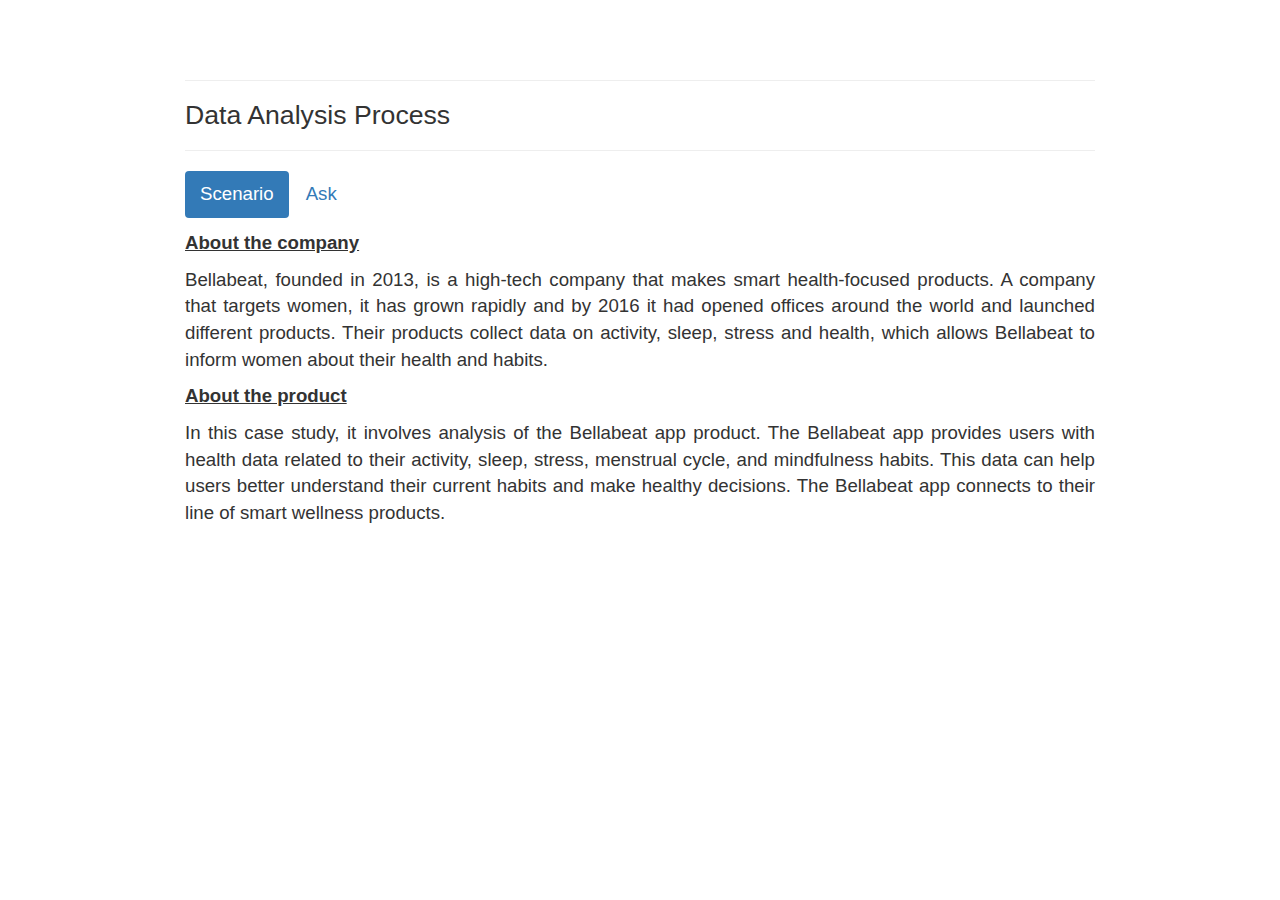
==== docs/index.html @ d118b4c8 "Build R Markdown HTML page" ====
<!DOCTYPE html>

<html>

<head>

<meta charset="utf-8" />
<meta name="generator" content="pandoc" />
<meta http-equiv="X-UA-Compatible" content="IE=EDGE" />




<title>index.knit</title>

<script>// Pandoc 2.9 adds attributes on both header and div. We remove the former (to
// be compatible with the behavior of Pandoc < 2.8).
document.addEventListener('DOMContentLoaded', function(e) {
  var hs = document.querySelectorAll("div.section[class*='level'] > :first-child");
  var i, h, a;
  for (i = 0; i < hs.length; i++) {
    h = hs[i];
    if (!/^h[1-6]$/i.test(h.tagName)) continue;  // it should be a header h1-h6
    a = h.attributes;
    while (a.length > 0) h.removeAttribute(a[0].name);
  }
});
</script>
<script>/*! jQuery v3.6.0 | (c) OpenJS Foundation and other contributors | jquery.org/license */
!function(e,t){"use strict";"object"==typeof module&&"object"==typeof module.exports?module.exports=e.document?t(e,!0):function(e){if(!e.document)throw new Error("jQuery requires a window with a document");return t(e)}:t(e)}("undefined"!=typeof window?window:this,function(C,e){"use strict";var t=[],r=Object.getPrototypeOf,s=t.slice,g=t.flat?function(e){return t.flat.call(e)}:function(e){return t.concat.apply([],e)},u=t.push,i=t.indexOf,n={},o=n.toString,v=n.hasOwnProperty,a=v.toString,l=a.call(Object),y={},m=function(e){return"function"==typeof e&&"number"!=typeof e.nodeType&&"function"!=typeof e.item},x=function(e){return null!=e&&e===e.window},E=C.document,c={type:!0,src:!0,nonce:!0,noModule:!0};function b(e,t,n){var r,i,o=(n=n||E).createElement("script");if(o.text=e,t)for(r in c)(i=t[r]||t.getAttribute&&t.getAttribute(r))&&o.setAttribute(r,i);n.head.appendChild(o).parentNode.removeChild(o)}function w(e){return null==e?e+"":"object"==typeof e||"function"==typeof e?n[o.call(e)]||"object":typeof e}var f="3.6.0",S=function(e,t){return new S.fn.init(e,t)};function p(e){var t=!!e&&"length"in e&&e.length,n=w(e);return!m(e)&&!x(e)&&("array"===n||0===t||"number"==typeof t&&0<t&&t-1 in e)}S.fn=S.prototype={jquery:f,constructor:S,length:0,toArray:function(){return s.call(this)},get:function(e){return null==e?s.call(this):e<0?this[e+this.length]:this[e]},pushStack:function(e){var t=S.merge(this.constructor(),e);return t.prevObject=this,t},each:function(e){return S.each(this,e)},map:function(n){return this.pushStack(S.map(this,function(e,t){return n.call(e,t,e)}))},slice:function(){return this.pushStack(s.apply(this,arguments))},first:function(){return this.eq(0)},last:function(){return this.eq(-1)},even:function(){return this.pushStack(S.grep(this,function(e,t){return(t+1)%2}))},odd:function(){return this.pushStack(S.grep(this,function(e,t){return t%2}))},eq:function(e){var t=this.length,n=+e+(e<0?t:0);return this.pushStack(0<=n&&n<t?[this[n]]:[])},end:function(){return this.prevObject||this.constructor()},push:u,sort:t.sort,splice:t.splice},S.extend=S.fn.extend=function(){var e,t,n,r,i,o,a=arguments[0]||{},s=1,u=arguments.length,l=!1;for("boolean"==typeof a&&(l=a,a=arguments[s]||{},s++),"object"==typeof a||m(a)||(a={}),s===u&&(a=this,s--);s<u;s++)if(null!=(e=arguments[s]))for(t in e)r=e[t],"__proto__"!==t&&a!==r&&(l&&r&&(S.isPlainObject(r)||(i=Array.isArray(r)))?(n=a[t],o=i&&!Array.isArray(n)?[]:i||S.isPlainObject(n)?n:{},i=!1,a[t]=S.extend(l,o,r)):void 0!==r&&(a[t]=r));return a},S.extend({expando:"jQuery"+(f+Math.random()).replace(/\D/g,""),isReady:!0,error:function(e){throw new Error(e)},noop:function(){},isPlainObject:function(e){var t,n;return!(!e||"[object Object]"!==o.call(e))&&(!(t=r(e))||"function"==typeof(n=v.call(t,"constructor")&&t.constructor)&&a.call(n)===l)},isEmptyObject:function(e){var t;for(t in e)return!1;return!0},globalEval:function(e,t,n){b(e,{nonce:t&&t.nonce},n)},each:function(e,t){var n,r=0;if(p(e)){for(n=e.length;r<n;r++)if(!1===t.call(e[r],r,e[r]))break}else for(r in e)if(!1===t.call(e[r],r,e[r]))break;return e},makeArray:function(e,t){var n=t||[];return null!=e&&(p(Object(e))?S.merge(n,"string"==typeof e?[e]:e):u.call(n,e)),n},inArray:function(e,t,n){return null==t?-1:i.call(t,e,n)},merge:function(e,t){for(var n=+t.length,r=0,i=e.length;r<n;r++)e[i++]=t[r];return e.length=i,e},grep:function(e,t,n){for(var r=[],i=0,o=e.length,a=!n;i<o;i++)!t(e[i],i)!==a&&r.push(e[i]);return r},map:function(e,t,n){var r,i,o=0,a=[];if(p(e))for(r=e.length;o<r;o++)null!=(i=t(e[o],o,n))&&a.push(i);else for(o in e)null!=(i=t(e[o],o,n))&&a.push(i);return g(a)},guid:1,support:y}),"function"==typeof Symbol&&(S.fn[Symbol.iterator]=t[Symbol.iterator]),S.each("Boolean Number String Function Array Date RegExp Object Error Symbol".split(" "),function(e,t){n["[object "+t+"]"]=t.toLowerCase()});var d=function(n){var e,d,b,o,i,h,f,g,w,u,l,T,C,a,E,v,s,c,y,S="sizzle"+1*new Date,p=n.document,k=0,r=0,m=ue(),x=ue(),A=ue(),N=ue(),j=function(e,t){return e===t&&(l=!0),0},D={}.hasOwnProperty,t=[],q=t.pop,L=t.push,H=t.push,O=t.slice,P=function(e,t){for(var n=0,r=e.length;n<r;n++)if(e[n]===t)return n;return-1},R="checked|selected|async|autofocus|autoplay|controls|defer|disabled|hidden|ismap|loop|multiple|open|readonly|required|scoped",M="[\\x20\\t\\r\\n\\f]",I="(?:\\\\[\\da-fA-F]{1,6}"+M+"?|\\\\[^\\r\\n\\f]|[\\w-]|[^\0-\\x7f])+",W="\\["+M+"*("+I+")(?:"+M+"*([*^$|!~]?=)"+M+"*(?:'((?:\\\\.|[^\\\\'])*)'|\"((?:\\\\.|[^\\\\\"])*)\"|("+I+"))|)"+M+"*\\]",F=":("+I+")(?:\\((('((?:\\\\.|[^\\\\'])*)'|\"((?:\\\\.|[^\\\\\"])*)\")|((?:\\\\.|[^\\\\()[\\]]|"+W+")*)|.*)\\)|)",B=new RegExp(M+"+","g"),$=new RegExp("^"+M+"+|((?:^|[^\\\\])(?:\\\\.)*)"+M+"+$","g"),_=new RegExp("^"+M+"*,"+M+"*"),z=new RegExp("^"+M+"*([>+~]|"+M+")"+M+"*"),U=new RegExp(M+"|>"),X=new RegExp(F),V=new RegExp("^"+I+"$"),G={ID:new RegExp("^#("+I+")"),CLASS:new RegExp("^\\.("+I+")"),TAG:new RegExp("^("+I+"|[*])"),ATTR:new RegExp("^"+W),PSEUDO:new RegExp("^"+F),CHILD:new RegExp("^:(only|first|last|nth|nth-last)-(child|of-type)(?:\\("+M+"*(even|odd|(([+-]|)(\\d*)n|)"+M+"*(?:([+-]|)"+M+"*(\\d+)|))"+M+"*\\)|)","i"),bool:new RegExp("^(?:"+R+")$","i"),needsContext:new RegExp("^"+M+"*[>+~]|:(even|odd|eq|gt|lt|nth|first|last)(?:\\("+M+"*((?:-\\d)?\\d*)"+M+"*\\)|)(?=[^-]|$)","i")},Y=/HTML$/i,Q=/^(?:input|select|textarea|button)$/i,J=/^h\d$/i,K=/^[^{]+\{\s*\[native \w/,Z=/^(?:#([\w-]+)|(\w+)|\.([\w-]+))$/,ee=/[+~]/,te=new RegExp("\\\\[\\da-fA-F]{1,6}"+M+"?|\\\\([^\\r\\n\\f])","g"),ne=function(e,t){var n="0x"+e.slice(1)-65536;return t||(n<0?String.fromCharCode(n+65536):String.fromCharCode(n>>10|55296,1023&n|56320))},re=/([\0-\x1f\x7f]|^-?\d)|^-$|[^\0-\x1f\x7f-\uFFFF\w-]/g,ie=function(e,t){return t?"\0"===e?"\ufffd":e.slice(0,-1)+"\\"+e.charCodeAt(e.length-1).toString(16)+" ":"\\"+e},oe=function(){T()},ae=be(function(e){return!0===e.disabled&&"fieldset"===e.nodeName.toLowerCase()},{dir:"parentNode",next:"legend"});try{H.apply(t=O.call(p.childNodes),p.childNodes),t[p.childNodes.length].nodeType}catch(e){H={apply:t.length?function(e,t){L.apply(e,O.call(t))}:function(e,t){var n=e.length,r=0;while(e[n++]=t[r++]);e.length=n-1}}}function se(t,e,n,r){var i,o,a,s,u,l,c,f=e&&e.ownerDocument,p=e?e.nodeType:9;if(n=n||[],"string"!=typeof t||!t||1!==p&&9!==p&&11!==p)return n;if(!r&&(T(e),e=e||C,E)){if(11!==p&&(u=Z.exec(t)))if(i=u[1]){if(9===p){if(!(a=e.getElementById(i)))return n;if(a.id===i)return n.push(a),n}else if(f&&(a=f.getElementById(i))&&y(e,a)&&a.id===i)return n.push(a),n}else{if(u[2])return H.apply(n,e.getElementsByTagName(t)),n;if((i=u[3])&&d.getElementsByClassName&&e.getElementsByClassName)return H.apply(n,e.getElementsByClassName(i)),n}if(d.qsa&&!N[t+" "]&&(!v||!v.test(t))&&(1!==p||"object"!==e.nodeName.toLowerCase())){if(c=t,f=e,1===p&&(U.test(t)||z.test(t))){(f=ee.test(t)&&ye(e.parentNode)||e)===e&&d.scope||((s=e.getAttribute("id"))?s=s.replace(re,ie):e.setAttribute("id",s=S)),o=(l=h(t)).length;while(o--)l[o]=(s?"#"+s:":scope")+" "+xe(l[o]);c=l.join(",")}try{return H.apply(n,f.querySelectorAll(c)),n}catch(e){N(t,!0)}finally{s===S&&e.removeAttribute("id")}}}return g(t.replace($,"$1"),e,n,r)}function ue(){var r=[];return function e(t,n){return r.push(t+" ")>b.cacheLength&&delete e[r.shift()],e[t+" "]=n}}function le(e){return e[S]=!0,e}function ce(e){var t=C.createElement("fieldset");try{return!!e(t)}catch(e){return!1}finally{t.parentNode&&t.parentNode.removeChild(t),t=null}}function fe(e,t){var n=e.split("|"),r=n.length;while(r--)b.attrHandle[n[r]]=t}function pe(e,t){var n=t&&e,r=n&&1===e.nodeType&&1===t.nodeType&&e.sourceIndex-t.sourceIndex;if(r)return r;if(n)while(n=n.nextSibling)if(n===t)return-1;return e?1:-1}function de(t){return function(e){return"input"===e.nodeName.toLowerCase()&&e.type===t}}function he(n){return function(e){var t=e.nodeName.toLowerCase();return("input"===t||"button"===t)&&e.type===n}}function ge(t){return function(e){return"form"in e?e.parentNode&&!1===e.disabled?"label"in e?"label"in e.parentNode?e.parentNode.disabled===t:e.disabled===t:e.isDisabled===t||e.isDisabled!==!t&&ae(e)===t:e.disabled===t:"label"in e&&e.disabled===t}}function ve(a){return le(function(o){return o=+o,le(function(e,t){var n,r=a([],e.length,o),i=r.length;while(i--)e[n=r[i]]&&(e[n]=!(t[n]=e[n]))})})}function ye(e){return e&&"undefined"!=typeof e.getElementsByTagName&&e}for(e in d=se.support={},i=se.isXML=function(e){var t=e&&e.namespaceURI,n=e&&(e.ownerDocument||e).documentElement;return!Y.test(t||n&&n.nodeName||"HTML")},T=se.setDocument=function(e){var t,n,r=e?e.ownerDocument||e:p;return r!=C&&9===r.nodeType&&r.documentElement&&(a=(C=r).documentElement,E=!i(C),p!=C&&(n=C.defaultView)&&n.top!==n&&(n.addEventListener?n.addEventListener("unload",oe,!1):n.attachEvent&&n.attachEvent("onunload",oe)),d.scope=ce(function(e){return a.appendChild(e).appendChild(C.createElement("div")),"undefined"!=typeof e.querySelectorAll&&!e.querySelectorAll(":scope fieldset div").length}),d.attributes=ce(function(e){return e.className="i",!e.getAttribute("className")}),d.getElementsByTagName=ce(function(e){return e.appendChild(C.createComment("")),!e.getElementsByTagName("*").length}),d.getElementsByClassName=K.test(C.getElementsByClassName),d.getById=ce(function(e){return a.appendChild(e).id=S,!C.getElementsByName||!C.getElementsByName(S).length}),d.getById?(b.filter.ID=function(e){var t=e.replace(te,ne);return function(e){return e.getAttribute("id")===t}},b.find.ID=function(e,t){if("undefined"!=typeof t.getElementById&&E){var n=t.getElementById(e);return n?[n]:[]}}):(b.filter.ID=function(e){var n=e.replace(te,ne);return function(e){var t="undefined"!=typeof e.getAttributeNode&&e.getAttributeNode("id");return t&&t.value===n}},b.find.ID=function(e,t){if("undefined"!=typeof t.getElementById&&E){var n,r,i,o=t.getElementById(e);if(o){if((n=o.getAttributeNode("id"))&&n.value===e)return[o];i=t.getElementsByName(e),r=0;while(o=i[r++])if((n=o.getAttributeNode("id"))&&n.value===e)return[o]}return[]}}),b.find.TAG=d.getElementsByTagName?function(e,t){return"undefined"!=typeof t.getElementsByTagName?t.getElementsByTagName(e):d.qsa?t.querySelectorAll(e):void 0}:function(e,t){var n,r=[],i=0,o=t.getElementsByTagName(e);if("*"===e){while(n=o[i++])1===n.nodeType&&r.push(n);return r}return o},b.find.CLASS=d.getElementsByClassName&&function(e,t){if("undefined"!=typeof t.getElementsByClassName&&E)return t.getElementsByClassName(e)},s=[],v=[],(d.qsa=K.test(C.querySelectorAll))&&(ce(function(e){var t;a.appendChild(e).innerHTML="<a id='"+S+"'></a><select id='"+S+"-\r\\' msallowcapture=''><option selected=''></option></select>",e.querySelectorAll("[msallowcapture^='']").length&&v.push("[*^$]="+M+"*(?:''|\"\")"),e.querySelectorAll("[selected]").length||v.push("\\["+M+"*(?:value|"+R+")"),e.querySelectorAll("[id~="+S+"-]").length||v.push("~="),(t=C.createElement("input")).setAttribute("name",""),e.appendChild(t),e.querySelectorAll("[name='']").length||v.push("\\["+M+"*name"+M+"*="+M+"*(?:''|\"\")"),e.querySelectorAll(":checked").length||v.push(":checked"),e.querySelectorAll("a#"+S+"+*").length||v.push(".#.+[+~]"),e.querySelectorAll("\\\f"),v.push("[\\r\\n\\f]")}),ce(function(e){e.innerHTML="<a href='' disabled='disabled'></a><select disabled='disabled'><option/></select>";var t=C.createElement("input");t.setAttribute("type","hidden"),e.appendChild(t).setAttribute("name","D"),e.querySelectorAll("[name=d]").length&&v.push("name"+M+"*[*^$|!~]?="),2!==e.querySelectorAll(":enabled").length&&v.push(":enabled",":disabled"),a.appendChild(e).disabled=!0,2!==e.querySelectorAll(":disabled").length&&v.push(":enabled",":disabled"),e.querySelectorAll("*,:x"),v.push(",.*:")})),(d.matchesSelector=K.test(c=a.matches||a.webkitMatchesSelector||a.mozMatchesSelector||a.oMatchesSelector||a.msMatchesSelector))&&ce(function(e){d.disconnectedMatch=c.call(e,"*"),c.call(e,"[s!='']:x"),s.push("!=",F)}),v=v.length&&new RegExp(v.join("|")),s=s.length&&new RegExp(s.join("|")),t=K.test(a.compareDocumentPosition),y=t||K.test(a.contains)?function(e,t){var n=9===e.nodeType?e.documentElement:e,r=t&&t.parentNode;return e===r||!(!r||1!==r.nodeType||!(n.contains?n.contains(r):e.compareDocumentPosition&&16&e.compareDocumentPosition(r)))}:function(e,t){if(t)while(t=t.parentNode)if(t===e)return!0;return!1},j=t?function(e,t){if(e===t)return l=!0,0;var n=!e.compareDocumentPosition-!t.compareDocumentPosition;return n||(1&(n=(e.ownerDocument||e)==(t.ownerDocument||t)?e.compareDocumentPosition(t):1)||!d.sortDetached&&t.compareDocumentPosition(e)===n?e==C||e.ownerDocument==p&&y(p,e)?-1:t==C||t.ownerDocument==p&&y(p,t)?1:u?P(u,e)-P(u,t):0:4&n?-1:1)}:function(e,t){if(e===t)return l=!0,0;var n,r=0,i=e.parentNode,o=t.parentNode,a=[e],s=[t];if(!i||!o)return e==C?-1:t==C?1:i?-1:o?1:u?P(u,e)-P(u,t):0;if(i===o)return pe(e,t);n=e;while(n=n.parentNode)a.unshift(n);n=t;while(n=n.parentNode)s.unshift(n);while(a[r]===s[r])r++;return r?pe(a[r],s[r]):a[r]==p?-1:s[r]==p?1:0}),C},se.matches=function(e,t){return se(e,null,null,t)},se.matchesSelector=function(e,t){if(T(e),d.matchesSelector&&E&&!N[t+" "]&&(!s||!s.test(t))&&(!v||!v.test(t)))try{var n=c.call(e,t);if(n||d.disconnectedMatch||e.document&&11!==e.document.nodeType)return n}catch(e){N(t,!0)}return 0<se(t,C,null,[e]).length},se.contains=function(e,t){return(e.ownerDocument||e)!=C&&T(e),y(e,t)},se.attr=function(e,t){(e.ownerDocument||e)!=C&&T(e);var n=b.attrHandle[t.toLowerCase()],r=n&&D.call(b.attrHandle,t.toLowerCase())?n(e,t,!E):void 0;return void 0!==r?r:d.attributes||!E?e.getAttribute(t):(r=e.getAttributeNode(t))&&r.specified?r.value:null},se.escape=function(e){return(e+"").replace(re,ie)},se.error=function(e){throw new Error("Syntax error, unrecognized expression: "+e)},se.uniqueSort=function(e){var t,n=[],r=0,i=0;if(l=!d.detectDuplicates,u=!d.sortStable&&e.slice(0),e.sort(j),l){while(t=e[i++])t===e[i]&&(r=n.push(i));while(r--)e.splice(n[r],1)}return u=null,e},o=se.getText=function(e){var t,n="",r=0,i=e.nodeType;if(i){if(1===i||9===i||11===i){if("string"==typeof e.textContent)return e.textContent;for(e=e.firstChild;e;e=e.nextSibling)n+=o(e)}else if(3===i||4===i)return e.nodeValue}else while(t=e[r++])n+=o(t);return n},(b=se.selectors={cacheLength:50,createPseudo:le,match:G,attrHandle:{},find:{},relative:{">":{dir:"parentNode",first:!0}," ":{dir:"parentNode"},"+":{dir:"previousSibling",first:!0},"~":{dir:"previousSibling"}},preFilter:{ATTR:function(e){return e[1]=e[1].replace(te,ne),e[3]=(e[3]||e[4]||e[5]||"").replace(te,ne),"~="===e[2]&&(e[3]=" "+e[3]+" "),e.slice(0,4)},CHILD:function(e){return e[1]=e[1].toLowerCase(),"nth"===e[1].slice(0,3)?(e[3]||se.error(e[0]),e[4]=+(e[4]?e[5]+(e[6]||1):2*("even"===e[3]||"odd"===e[3])),e[5]=+(e[7]+e[8]||"odd"===e[3])):e[3]&&se.error(e[0]),e},PSEUDO:function(e){var t,n=!e[6]&&e[2];return G.CHILD.test(e[0])?null:(e[3]?e[2]=e[4]||e[5]||"":n&&X.test(n)&&(t=h(n,!0))&&(t=n.indexOf(")",n.length-t)-n.length)&&(e[0]=e[0].slice(0,t),e[2]=n.slice(0,t)),e.slice(0,3))}},filter:{TAG:function(e){var t=e.replace(te,ne).toLowerCase();return"*"===e?function(){return!0}:function(e){return e.nodeName&&e.nodeName.toLowerCase()===t}},CLASS:function(e){var t=m[e+" "];return t||(t=new RegExp("(^|"+M+")"+e+"("+M+"|$)"))&&m(e,function(e){return t.test("string"==typeof e.className&&e.className||"undefined"!=typeof e.getAttribute&&e.getAttribute("class")||"")})},ATTR:function(n,r,i){return function(e){var t=se.attr(e,n);return null==t?"!="===r:!r||(t+="","="===r?t===i:"!="===r?t!==i:"^="===r?i&&0===t.indexOf(i):"*="===r?i&&-1<t.indexOf(i):"$="===r?i&&t.slice(-i.length)===i:"~="===r?-1<(" "+t.replace(B," ")+" ").indexOf(i):"|="===r&&(t===i||t.slice(0,i.length+1)===i+"-"))}},CHILD:function(h,e,t,g,v){var y="nth"!==h.slice(0,3),m="last"!==h.slice(-4),x="of-type"===e;return 1===g&&0===v?function(e){return!!e.parentNode}:function(e,t,n){var r,i,o,a,s,u,l=y!==m?"nextSibling":"previousSibling",c=e.parentNode,f=x&&e.nodeName.toLowerCase(),p=!n&&!x,d=!1;if(c){if(y){while(l){a=e;while(a=a[l])if(x?a.nodeName.toLowerCase()===f:1===a.nodeType)return!1;u=l="only"===h&&!u&&"nextSibling"}return!0}if(u=[m?c.firstChild:c.lastChild],m&&p){d=(s=(r=(i=(o=(a=c)[S]||(a[S]={}))[a.uniqueID]||(o[a.uniqueID]={}))[h]||[])[0]===k&&r[1])&&r[2],a=s&&c.childNodes[s];while(a=++s&&a&&a[l]||(d=s=0)||u.pop())if(1===a.nodeType&&++d&&a===e){i[h]=[k,s,d];break}}else if(p&&(d=s=(r=(i=(o=(a=e)[S]||(a[S]={}))[a.uniqueID]||(o[a.uniqueID]={}))[h]||[])[0]===k&&r[1]),!1===d)while(a=++s&&a&&a[l]||(d=s=0)||u.pop())if((x?a.nodeName.toLowerCase()===f:1===a.nodeType)&&++d&&(p&&((i=(o=a[S]||(a[S]={}))[a.uniqueID]||(o[a.uniqueID]={}))[h]=[k,d]),a===e))break;return(d-=v)===g||d%g==0&&0<=d/g}}},PSEUDO:function(e,o){var t,a=b.pseudos[e]||b.setFilters[e.toLowerCase()]||se.error("unsupported pseudo: "+e);return a[S]?a(o):1<a.length?(t=[e,e,"",o],b.setFilters.hasOwnProperty(e.toLowerCase())?le(function(e,t){var n,r=a(e,o),i=r.length;while(i--)e[n=P(e,r[i])]=!(t[n]=r[i])}):function(e){return a(e,0,t)}):a}},pseudos:{not:le(function(e){var r=[],i=[],s=f(e.replace($,"$1"));return s[S]?le(function(e,t,n,r){var i,o=s(e,null,r,[]),a=e.length;while(a--)(i=o[a])&&(e[a]=!(t[a]=i))}):function(e,t,n){return r[0]=e,s(r,null,n,i),r[0]=null,!i.pop()}}),has:le(function(t){return function(e){return 0<se(t,e).length}}),contains:le(function(t){return t=t.replace(te,ne),function(e){return-1<(e.textContent||o(e)).indexOf(t)}}),lang:le(function(n){return V.test(n||"")||se.error("unsupported lang: "+n),n=n.replace(te,ne).toLowerCase(),function(e){var t;do{if(t=E?e.lang:e.getAttribute("xml:lang")||e.getAttribute("lang"))return(t=t.toLowerCase())===n||0===t.indexOf(n+"-")}while((e=e.parentNode)&&1===e.nodeType);return!1}}),target:function(e){var t=n.location&&n.location.hash;return t&&t.slice(1)===e.id},root:function(e){return e===a},focus:function(e){return e===C.activeElement&&(!C.hasFocus||C.hasFocus())&&!!(e.type||e.href||~e.tabIndex)},enabled:ge(!1),disabled:ge(!0),checked:function(e){var t=e.nodeName.toLowerCase();return"input"===t&&!!e.checked||"option"===t&&!!e.selected},selected:function(e){return e.parentNode&&e.parentNode.selectedIndex,!0===e.selected},empty:function(e){for(e=e.firstChild;e;e=e.nextSibling)if(e.nodeType<6)return!1;return!0},parent:function(e){return!b.pseudos.empty(e)},header:function(e){return J.test(e.nodeName)},input:function(e){return Q.test(e.nodeName)},button:function(e){var t=e.nodeName.toLowerCase();return"input"===t&&"button"===e.type||"button"===t},text:function(e){var t;return"input"===e.nodeName.toLowerCase()&&"text"===e.type&&(null==(t=e.getAttribute("type"))||"text"===t.toLowerCase())},first:ve(function(){return[0]}),last:ve(function(e,t){return[t-1]}),eq:ve(function(e,t,n){return[n<0?n+t:n]}),even:ve(function(e,t){for(var n=0;n<t;n+=2)e.push(n);return e}),odd:ve(function(e,t){for(var n=1;n<t;n+=2)e.push(n);return e}),lt:ve(function(e,t,n){for(var r=n<0?n+t:t<n?t:n;0<=--r;)e.push(r);return e}),gt:ve(function(e,t,n){for(var r=n<0?n+t:n;++r<t;)e.push(r);return e})}}).pseudos.nth=b.pseudos.eq,{radio:!0,checkbox:!0,file:!0,password:!0,image:!0})b.pseudos[e]=de(e);for(e in{submit:!0,reset:!0})b.pseudos[e]=he(e);function me(){}function xe(e){for(var t=0,n=e.length,r="";t<n;t++)r+=e[t].value;return r}function be(s,e,t){var u=e.dir,l=e.next,c=l||u,f=t&&"parentNode"===c,p=r++;return e.first?function(e,t,n){while(e=e[u])if(1===e.nodeType||f)return s(e,t,n);return!1}:function(e,t,n){var r,i,o,a=[k,p];if(n){while(e=e[u])if((1===e.nodeType||f)&&s(e,t,n))return!0}else while(e=e[u])if(1===e.nodeType||f)if(i=(o=e[S]||(e[S]={}))[e.uniqueID]||(o[e.uniqueID]={}),l&&l===e.nodeName.toLowerCase())e=e[u]||e;else{if((r=i[c])&&r[0]===k&&r[1]===p)return a[2]=r[2];if((i[c]=a)[2]=s(e,t,n))return!0}return!1}}function we(i){return 1<i.length?function(e,t,n){var r=i.length;while(r--)if(!i[r](e,t,n))return!1;return!0}:i[0]}function Te(e,t,n,r,i){for(var o,a=[],s=0,u=e.length,l=null!=t;s<u;s++)(o=e[s])&&(n&&!n(o,r,i)||(a.push(o),l&&t.push(s)));return a}function Ce(d,h,g,v,y,e){return v&&!v[S]&&(v=Ce(v)),y&&!y[S]&&(y=Ce(y,e)),le(function(e,t,n,r){var i,o,a,s=[],u=[],l=t.length,c=e||function(e,t,n){for(var r=0,i=t.length;r<i;r++)se(e,t[r],n);return n}(h||"*",n.nodeType?[n]:n,[]),f=!d||!e&&h?c:Te(c,s,d,n,r),p=g?y||(e?d:l||v)?[]:t:f;if(g&&g(f,p,n,r),v){i=Te(p,u),v(i,[],n,r),o=i.length;while(o--)(a=i[o])&&(p[u[o]]=!(f[u[o]]=a))}if(e){if(y||d){if(y){i=[],o=p.length;while(o--)(a=p[o])&&i.push(f[o]=a);y(null,p=[],i,r)}o=p.length;while(o--)(a=p[o])&&-1<(i=y?P(e,a):s[o])&&(e[i]=!(t[i]=a))}}else p=Te(p===t?p.splice(l,p.length):p),y?y(null,t,p,r):H.apply(t,p)})}function Ee(e){for(var i,t,n,r=e.length,o=b.relative[e[0].type],a=o||b.relative[" "],s=o?1:0,u=be(function(e){return e===i},a,!0),l=be(function(e){return-1<P(i,e)},a,!0),c=[function(e,t,n){var r=!o&&(n||t!==w)||((i=t).nodeType?u(e,t,n):l(e,t,n));return i=null,r}];s<r;s++)if(t=b.relative[e[s].type])c=[be(we(c),t)];else{if((t=b.filter[e[s].type].apply(null,e[s].matches))[S]){for(n=++s;n<r;n++)if(b.relative[e[n].type])break;return Ce(1<s&&we(c),1<s&&xe(e.slice(0,s-1).concat({value:" "===e[s-2].type?"*":""})).replace($,"$1"),t,s<n&&Ee(e.slice(s,n)),n<r&&Ee(e=e.slice(n)),n<r&&xe(e))}c.push(t)}return we(c)}return me.prototype=b.filters=b.pseudos,b.setFilters=new me,h=se.tokenize=function(e,t){var n,r,i,o,a,s,u,l=x[e+" "];if(l)return t?0:l.slice(0);a=e,s=[],u=b.preFilter;while(a){for(o in n&&!(r=_.exec(a))||(r&&(a=a.slice(r[0].length)||a),s.push(i=[])),n=!1,(r=z.exec(a))&&(n=r.shift(),i.push({value:n,type:r[0].replace($," ")}),a=a.slice(n.length)),b.filter)!(r=G[o].exec(a))||u[o]&&!(r=u[o](r))||(n=r.shift(),i.push({value:n,type:o,matches:r}),a=a.slice(n.length));if(!n)break}return t?a.length:a?se.error(e):x(e,s).slice(0)},f=se.compile=function(e,t){var n,v,y,m,x,r,i=[],o=[],a=A[e+" "];if(!a){t||(t=h(e)),n=t.length;while(n--)(a=Ee(t[n]))[S]?i.push(a):o.push(a);(a=A(e,(v=o,m=0<(y=i).length,x=0<v.length,r=function(e,t,n,r,i){var o,a,s,u=0,l="0",c=e&&[],f=[],p=w,d=e||x&&b.find.TAG("*",i),h=k+=null==p?1:Math.random()||.1,g=d.length;for(i&&(w=t==C||t||i);l!==g&&null!=(o=d[l]);l++){if(x&&o){a=0,t||o.ownerDocument==C||(T(o),n=!E);while(s=v[a++])if(s(o,t||C,n)){r.push(o);break}i&&(k=h)}m&&((o=!s&&o)&&u--,e&&c.push(o))}if(u+=l,m&&l!==u){a=0;while(s=y[a++])s(c,f,t,n);if(e){if(0<u)while(l--)c[l]||f[l]||(f[l]=q.call(r));f=Te(f)}H.apply(r,f),i&&!e&&0<f.length&&1<u+y.length&&se.uniqueSort(r)}return i&&(k=h,w=p),c},m?le(r):r))).selector=e}return a},g=se.select=function(e,t,n,r){var i,o,a,s,u,l="function"==typeof e&&e,c=!r&&h(e=l.selector||e);if(n=n||[],1===c.length){if(2<(o=c[0]=c[0].slice(0)).length&&"ID"===(a=o[0]).type&&9===t.nodeType&&E&&b.relative[o[1].type]){if(!(t=(b.find.ID(a.matches[0].replace(te,ne),t)||[])[0]))return n;l&&(t=t.parentNode),e=e.slice(o.shift().value.length)}i=G.needsContext.test(e)?0:o.length;while(i--){if(a=o[i],b.relative[s=a.type])break;if((u=b.find[s])&&(r=u(a.matches[0].replace(te,ne),ee.test(o[0].type)&&ye(t.parentNode)||t))){if(o.splice(i,1),!(e=r.length&&xe(o)))return H.apply(n,r),n;break}}}return(l||f(e,c))(r,t,!E,n,!t||ee.test(e)&&ye(t.parentNode)||t),n},d.sortStable=S.split("").sort(j).join("")===S,d.detectDuplicates=!!l,T(),d.sortDetached=ce(function(e){return 1&e.compareDocumentPosition(C.createElement("fieldset"))}),ce(function(e){return e.innerHTML="<a href='#'></a>","#"===e.firstChild.getAttribute("href")})||fe("type|href|height|width",function(e,t,n){if(!n)return e.getAttribute(t,"type"===t.toLowerCase()?1:2)}),d.attributes&&ce(function(e){return e.innerHTML="<input/>",e.firstChild.setAttribute("value",""),""===e.firstChild.getAttribute("value")})||fe("value",function(e,t,n){if(!n&&"input"===e.nodeName.toLowerCase())return e.defaultValue}),ce(function(e){return null==e.getAttribute("disabled")})||fe(R,function(e,t,n){var r;if(!n)return!0===e[t]?t.toLowerCase():(r=e.getAttributeNode(t))&&r.specified?r.value:null}),se}(C);S.find=d,S.expr=d.selectors,S.expr[":"]=S.expr.pseudos,S.uniqueSort=S.unique=d.uniqueSort,S.text=d.getText,S.isXMLDoc=d.isXML,S.contains=d.contains,S.escapeSelector=d.escape;var h=function(e,t,n){var r=[],i=void 0!==n;while((e=e[t])&&9!==e.nodeType)if(1===e.nodeType){if(i&&S(e).is(n))break;r.push(e)}return r},T=function(e,t){for(var n=[];e;e=e.nextSibling)1===e.nodeType&&e!==t&&n.push(e);return n},k=S.expr.match.needsContext;function A(e,t){return e.nodeName&&e.nodeName.toLowerCase()===t.toLowerCase()}var N=/^<([a-z][^\/\0>:\x20\t\r\n\f]*)[\x20\t\r\n\f]*\/?>(?:<\/\1>|)$/i;function j(e,n,r){return m(n)?S.grep(e,function(e,t){return!!n.call(e,t,e)!==r}):n.nodeType?S.grep(e,function(e){return e===n!==r}):"string"!=typeof n?S.grep(e,function(e){return-1<i.call(n,e)!==r}):S.filter(n,e,r)}S.filter=function(e,t,n){var r=t[0];return n&&(e=":not("+e+")"),1===t.length&&1===r.nodeType?S.find.matchesSelector(r,e)?[r]:[]:S.find.matches(e,S.grep(t,function(e){return 1===e.nodeType}))},S.fn.extend({find:function(e){var t,n,r=this.length,i=this;if("string"!=typeof e)return this.pushStack(S(e).filter(function(){for(t=0;t<r;t++)if(S.contains(i[t],this))return!0}));for(n=this.pushStack([]),t=0;t<r;t++)S.find(e,i[t],n);return 1<r?S.uniqueSort(n):n},filter:function(e){return this.pushStack(j(this,e||[],!1))},not:function(e){return this.pushStack(j(this,e||[],!0))},is:function(e){return!!j(this,"string"==typeof e&&k.test(e)?S(e):e||[],!1).length}});var D,q=/^(?:\s*(<[\w\W]+>)[^>]*|#([\w-]+))$/;(S.fn.init=function(e,t,n){var r,i;if(!e)return this;if(n=n||D,"string"==typeof e){if(!(r="<"===e[0]&&">"===e[e.length-1]&&3<=e.length?[null,e,null]:q.exec(e))||!r[1]&&t)return!t||t.jquery?(t||n).find(e):this.constructor(t).find(e);if(r[1]){if(t=t instanceof S?t[0]:t,S.merge(this,S.parseHTML(r[1],t&&t.nodeType?t.ownerDocument||t:E,!0)),N.test(r[1])&&S.isPlainObject(t))for(r in t)m(this[r])?this[r](t[r]):this.attr(r,t[r]);return this}return(i=E.getElementById(r[2]))&&(this[0]=i,this.length=1),this}return e.nodeType?(this[0]=e,this.length=1,this):m(e)?void 0!==n.ready?n.ready(e):e(S):S.makeArray(e,this)}).prototype=S.fn,D=S(E);var L=/^(?:parents|prev(?:Until|All))/,H={children:!0,contents:!0,next:!0,prev:!0};function O(e,t){while((e=e[t])&&1!==e.nodeType);return e}S.fn.extend({has:function(e){var t=S(e,this),n=t.length;return this.filter(function(){for(var e=0;e<n;e++)if(S.contains(this,t[e]))return!0})},closest:function(e,t){var n,r=0,i=this.length,o=[],a="string"!=typeof e&&S(e);if(!k.test(e))for(;r<i;r++)for(n=this[r];n&&n!==t;n=n.parentNode)if(n.nodeType<11&&(a?-1<a.index(n):1===n.nodeType&&S.find.matchesSelector(n,e))){o.push(n);break}return this.pushStack(1<o.length?S.uniqueSort(o):o)},index:function(e){return e?"string"==typeof e?i.call(S(e),this[0]):i.call(this,e.jquery?e[0]:e):this[0]&&this[0].parentNode?this.first().prevAll().length:-1},add:function(e,t){return this.pushStack(S.uniqueSort(S.merge(this.get(),S(e,t))))},addBack:function(e){return this.add(null==e?this.prevObject:this.prevObject.filter(e))}}),S.each({parent:function(e){var t=e.parentNode;return t&&11!==t.nodeType?t:null},parents:function(e){return h(e,"parentNode")},parentsUntil:function(e,t,n){return h(e,"parentNode",n)},next:function(e){return O(e,"nextSibling")},prev:function(e){return O(e,"previousSibling")},nextAll:function(e){return h(e,"nextSibling")},prevAll:function(e){return h(e,"previousSibling")},nextUntil:function(e,t,n){return h(e,"nextSibling",n)},prevUntil:function(e,t,n){return h(e,"previousSibling",n)},siblings:function(e){return T((e.parentNode||{}).firstChild,e)},children:function(e){return T(e.firstChild)},contents:function(e){return null!=e.contentDocument&&r(e.contentDocument)?e.contentDocument:(A(e,"template")&&(e=e.content||e),S.merge([],e.childNodes))}},function(r,i){S.fn[r]=function(e,t){var n=S.map(this,i,e);return"Until"!==r.slice(-5)&&(t=e),t&&"string"==typeof t&&(n=S.filter(t,n)),1<this.length&&(H[r]||S.uniqueSort(n),L.test(r)&&n.reverse()),this.pushStack(n)}});var P=/[^\x20\t\r\n\f]+/g;function R(e){return e}function M(e){throw e}function I(e,t,n,r){var i;try{e&&m(i=e.promise)?i.call(e).done(t).fail(n):e&&m(i=e.then)?i.call(e,t,n):t.apply(void 0,[e].slice(r))}catch(e){n.apply(void 0,[e])}}S.Callbacks=function(r){var e,n;r="string"==typeof r?(e=r,n={},S.each(e.match(P)||[],function(e,t){n[t]=!0}),n):S.extend({},r);var i,t,o,a,s=[],u=[],l=-1,c=function(){for(a=a||r.once,o=i=!0;u.length;l=-1){t=u.shift();while(++l<s.length)!1===s[l].apply(t[0],t[1])&&r.stopOnFalse&&(l=s.length,t=!1)}r.memory||(t=!1),i=!1,a&&(s=t?[]:"")},f={add:function(){return s&&(t&&!i&&(l=s.length-1,u.push(t)),function n(e){S.each(e,function(e,t){m(t)?r.unique&&f.has(t)||s.push(t):t&&t.length&&"string"!==w(t)&&n(t)})}(arguments),t&&!i&&c()),this},remove:function(){return S.each(arguments,function(e,t){var n;while(-1<(n=S.inArray(t,s,n)))s.splice(n,1),n<=l&&l--}),this},has:function(e){return e?-1<S.inArray(e,s):0<s.length},empty:function(){return s&&(s=[]),this},disable:function(){return a=u=[],s=t="",this},disabled:function(){return!s},lock:function(){return a=u=[],t||i||(s=t=""),this},locked:function(){return!!a},fireWith:function(e,t){return a||(t=[e,(t=t||[]).slice?t.slice():t],u.push(t),i||c()),this},fire:function(){return f.fireWith(this,arguments),this},fired:function(){return!!o}};return f},S.extend({Deferred:function(e){var o=[["notify","progress",S.Callbacks("memory"),S.Callbacks("memory"),2],["resolve","done",S.Callbacks("once memory"),S.Callbacks("once memory"),0,"resolved"],["reject","fail",S.Callbacks("once memory"),S.Callbacks("once memory"),1,"rejected"]],i="pending",a={state:function(){return i},always:function(){return s.done(arguments).fail(arguments),this},"catch":function(e){return a.then(null,e)},pipe:function(){var i=arguments;return S.Deferred(function(r){S.each(o,function(e,t){var n=m(i[t[4]])&&i[t[4]];s[t[1]](function(){var e=n&&n.apply(this,arguments);e&&m(e.promise)?e.promise().progress(r.notify).done(r.resolve).fail(r.reject):r[t[0]+"With"](this,n?[e]:arguments)})}),i=null}).promise()},then:function(t,n,r){var u=0;function l(i,o,a,s){return function(){var n=this,r=arguments,e=function(){var e,t;if(!(i<u)){if((e=a.apply(n,r))===o.promise())throw new TypeError("Thenable self-resolution");t=e&&("object"==typeof e||"function"==typeof e)&&e.then,m(t)?s?t.call(e,l(u,o,R,s),l(u,o,M,s)):(u++,t.call(e,l(u,o,R,s),l(u,o,M,s),l(u,o,R,o.notifyWith))):(a!==R&&(n=void 0,r=[e]),(s||o.resolveWith)(n,r))}},t=s?e:function(){try{e()}catch(e){S.Deferred.exceptionHook&&S.Deferred.exceptionHook(e,t.stackTrace),u<=i+1&&(a!==M&&(n=void 0,r=[e]),o.rejectWith(n,r))}};i?t():(S.Deferred.getStackHook&&(t.stackTrace=S.Deferred.getStackHook()),C.setTimeout(t))}}return S.Deferred(function(e){o[0][3].add(l(0,e,m(r)?r:R,e.notifyWith)),o[1][3].add(l(0,e,m(t)?t:R)),o[2][3].add(l(0,e,m(n)?n:M))}).promise()},promise:function(e){return null!=e?S.extend(e,a):a}},s={};return S.each(o,function(e,t){var n=t[2],r=t[5];a[t[1]]=n.add,r&&n.add(function(){i=r},o[3-e][2].disable,o[3-e][3].disable,o[0][2].lock,o[0][3].lock),n.add(t[3].fire),s[t[0]]=function(){return s[t[0]+"With"](this===s?void 0:this,arguments),this},s[t[0]+"With"]=n.fireWith}),a.promise(s),e&&e.call(s,s),s},when:function(e){var n=arguments.length,t=n,r=Array(t),i=s.call(arguments),o=S.Deferred(),a=function(t){return function(e){r[t]=this,i[t]=1<arguments.length?s.call(arguments):e,--n||o.resolveWith(r,i)}};if(n<=1&&(I(e,o.done(a(t)).resolve,o.reject,!n),"pending"===o.state()||m(i[t]&&i[t].then)))return o.then();while(t--)I(i[t],a(t),o.reject);return o.promise()}});var W=/^(Eval|Internal|Range|Reference|Syntax|Type|URI)Error$/;S.Deferred.exceptionHook=function(e,t){C.console&&C.console.warn&&e&&W.test(e.name)&&C.console.warn("jQuery.Deferred exception: "+e.message,e.stack,t)},S.readyException=function(e){C.setTimeout(function(){throw e})};var F=S.Deferred();function B(){E.removeEventListener("DOMContentLoaded",B),C.removeEventListener("load",B),S.ready()}S.fn.ready=function(e){return F.then(e)["catch"](function(e){S.readyException(e)}),this},S.extend({isReady:!1,readyWait:1,ready:function(e){(!0===e?--S.readyWait:S.isReady)||(S.isReady=!0)!==e&&0<--S.readyWait||F.resolveWith(E,[S])}}),S.ready.then=F.then,"complete"===E.readyState||"loading"!==E.readyState&&!E.documentElement.doScroll?C.setTimeout(S.ready):(E.addEventListener("DOMContentLoaded",B),C.addEventListener("load",B));var $=function(e,t,n,r,i,o,a){var s=0,u=e.length,l=null==n;if("object"===w(n))for(s in i=!0,n)$(e,t,s,n[s],!0,o,a);else if(void 0!==r&&(i=!0,m(r)||(a=!0),l&&(a?(t.call(e,r),t=null):(l=t,t=function(e,t,n){return l.call(S(e),n)})),t))for(;s<u;s++)t(e[s],n,a?r:r.call(e[s],s,t(e[s],n)));return i?e:l?t.call(e):u?t(e[0],n):o},_=/^-ms-/,z=/-([a-z])/g;function U(e,t){return t.toUpperCase()}function X(e){return e.replace(_,"ms-").replace(z,U)}var V=function(e){return 1===e.nodeType||9===e.nodeType||!+e.nodeType};function G(){this.expando=S.expando+G.uid++}G.uid=1,G.prototype={cache:function(e){var t=e[this.expando];return t||(t={},V(e)&&(e.nodeType?e[this.expando]=t:Object.defineProperty(e,this.expando,{value:t,configurable:!0}))),t},set:function(e,t,n){var r,i=this.cache(e);if("string"==typeof t)i[X(t)]=n;else for(r in t)i[X(r)]=t[r];return i},get:function(e,t){return void 0===t?this.cache(e):e[this.expando]&&e[this.expando][X(t)]},access:function(e,t,n){return void 0===t||t&&"string"==typeof t&&void 0===n?this.get(e,t):(this.set(e,t,n),void 0!==n?n:t)},remove:function(e,t){var n,r=e[this.expando];if(void 0!==r){if(void 0!==t){n=(t=Array.isArray(t)?t.map(X):(t=X(t))in r?[t]:t.match(P)||[]).length;while(n--)delete r[t[n]]}(void 0===t||S.isEmptyObject(r))&&(e.nodeType?e[this.expando]=void 0:delete e[this.expando])}},hasData:function(e){var t=e[this.expando];return void 0!==t&&!S.isEmptyObject(t)}};var Y=new G,Q=new G,J=/^(?:\{[\w\W]*\}|\[[\w\W]*\])$/,K=/[A-Z]/g;function Z(e,t,n){var r,i;if(void 0===n&&1===e.nodeType)if(r="data-"+t.replace(K,"-$&").toLowerCase(),"string"==typeof(n=e.getAttribute(r))){try{n="true"===(i=n)||"false"!==i&&("null"===i?null:i===+i+""?+i:J.test(i)?JSON.parse(i):i)}catch(e){}Q.set(e,t,n)}else n=void 0;return n}S.extend({hasData:function(e){return Q.hasData(e)||Y.hasData(e)},data:function(e,t,n){return Q.access(e,t,n)},removeData:function(e,t){Q.remove(e,t)},_data:function(e,t,n){return Y.access(e,t,n)},_removeData:function(e,t){Y.remove(e,t)}}),S.fn.extend({data:function(n,e){var t,r,i,o=this[0],a=o&&o.attributes;if(void 0===n){if(this.length&&(i=Q.get(o),1===o.nodeType&&!Y.get(o,"hasDataAttrs"))){t=a.length;while(t--)a[t]&&0===(r=a[t].name).indexOf("data-")&&(r=X(r.slice(5)),Z(o,r,i[r]));Y.set(o,"hasDataAttrs",!0)}return i}return"object"==typeof n?this.each(function(){Q.set(this,n)}):$(this,function(e){var t;if(o&&void 0===e)return void 0!==(t=Q.get(o,n))?t:void 0!==(t=Z(o,n))?t:void 0;this.each(function(){Q.set(this,n,e)})},null,e,1<arguments.length,null,!0)},removeData:function(e){return this.each(function(){Q.remove(this,e)})}}),S.extend({queue:function(e,t,n){var r;if(e)return t=(t||"fx")+"queue",r=Y.get(e,t),n&&(!r||Array.isArray(n)?r=Y.access(e,t,S.makeArray(n)):r.push(n)),r||[]},dequeue:function(e,t){t=t||"fx";var n=S.queue(e,t),r=n.length,i=n.shift(),o=S._queueHooks(e,t);"inprogress"===i&&(i=n.shift(),r--),i&&("fx"===t&&n.unshift("inprogress"),delete o.stop,i.call(e,function(){S.dequeue(e,t)},o)),!r&&o&&o.empty.fire()},_queueHooks:function(e,t){var n=t+"queueHooks";return Y.get(e,n)||Y.access(e,n,{empty:S.Callbacks("once memory").add(function(){Y.remove(e,[t+"queue",n])})})}}),S.fn.extend({queue:function(t,n){var e=2;return"string"!=typeof t&&(n=t,t="fx",e--),arguments.length<e?S.queue(this[0],t):void 0===n?this:this.each(function(){var e=S.queue(this,t,n);S._queueHooks(this,t),"fx"===t&&"inprogress"!==e[0]&&S.dequeue(this,t)})},dequeue:function(e){return this.each(function(){S.dequeue(this,e)})},clearQueue:function(e){return this.queue(e||"fx",[])},promise:function(e,t){var n,r=1,i=S.Deferred(),o=this,a=this.length,s=function(){--r||i.resolveWith(o,[o])};"string"!=typeof e&&(t=e,e=void 0),e=e||"fx";while(a--)(n=Y.get(o[a],e+"queueHooks"))&&n.empty&&(r++,n.empty.add(s));return s(),i.promise(t)}});var ee=/[+-]?(?:\d*\.|)\d+(?:[eE][+-]?\d+|)/.source,te=new RegExp("^(?:([+-])=|)("+ee+")([a-z%]*)$","i"),ne=["Top","Right","Bottom","Left"],re=E.documentElement,ie=function(e){return S.contains(e.ownerDocument,e)},oe={composed:!0};re.getRootNode&&(ie=function(e){return S.contains(e.ownerDocument,e)||e.getRootNode(oe)===e.ownerDocument});var ae=function(e,t){return"none"===(e=t||e).style.display||""===e.style.display&&ie(e)&&"none"===S.css(e,"display")};function se(e,t,n,r){var i,o,a=20,s=r?function(){return r.cur()}:function(){return S.css(e,t,"")},u=s(),l=n&&n[3]||(S.cssNumber[t]?"":"px"),c=e.nodeType&&(S.cssNumber[t]||"px"!==l&&+u)&&te.exec(S.css(e,t));if(c&&c[3]!==l){u/=2,l=l||c[3],c=+u||1;while(a--)S.style(e,t,c+l),(1-o)*(1-(o=s()/u||.5))<=0&&(a=0),c/=o;c*=2,S.style(e,t,c+l),n=n||[]}return n&&(c=+c||+u||0,i=n[1]?c+(n[1]+1)*n[2]:+n[2],r&&(r.unit=l,r.start=c,r.end=i)),i}var ue={};function le(e,t){for(var n,r,i,o,a,s,u,l=[],c=0,f=e.length;c<f;c++)(r=e[c]).style&&(n=r.style.display,t?("none"===n&&(l[c]=Y.get(r,"display")||null,l[c]||(r.style.display="")),""===r.style.display&&ae(r)&&(l[c]=(u=a=o=void 0,a=(i=r).ownerDocument,s=i.nodeName,(u=ue[s])||(o=a.body.appendChild(a.createElement(s)),u=S.css(o,"display"),o.parentNode.removeChild(o),"none"===u&&(u="block"),ue[s]=u)))):"none"!==n&&(l[c]="none",Y.set(r,"display",n)));for(c=0;c<f;c++)null!=l[c]&&(e[c].style.display=l[c]);return e}S.fn.extend({show:function(){return le(this,!0)},hide:function(){return le(this)},toggle:function(e){return"boolean"==typeof e?e?this.show():this.hide():this.each(function(){ae(this)?S(this).show():S(this).hide()})}});var ce,fe,pe=/^(?:checkbox|radio)$/i,de=/<([a-z][^\/\0>\x20\t\r\n\f]*)/i,he=/^$|^module$|\/(?:java|ecma)script/i;ce=E.createDocumentFragment().appendChild(E.createElement("div")),(fe=E.createElement("input")).setAttribute("type","radio"),fe.setAttribute("checked","checked"),fe.setAttribute("name","t"),ce.appendChild(fe),y.checkClone=ce.cloneNode(!0).cloneNode(!0).lastChild.checked,ce.innerHTML="<textarea>x</textarea>",y.noCloneChecked=!!ce.cloneNode(!0).lastChild.defaultValue,ce.innerHTML="<option></option>",y.option=!!ce.lastChild;var ge={thead:[1,"<table>","</table>"],col:[2,"<table><colgroup>","</colgroup></table>"],tr:[2,"<table><tbody>","</tbody></table>"],td:[3,"<table><tbody><tr>","</tr></tbody></table>"],_default:[0,"",""]};function ve(e,t){var n;return n="undefined"!=typeof e.getElementsByTagName?e.getElementsByTagName(t||"*"):"undefined"!=typeof e.querySelectorAll?e.querySelectorAll(t||"*"):[],void 0===t||t&&A(e,t)?S.merge([e],n):n}function ye(e,t){for(var n=0,r=e.length;n<r;n++)Y.set(e[n],"globalEval",!t||Y.get(t[n],"globalEval"))}ge.tbody=ge.tfoot=ge.colgroup=ge.caption=ge.thead,ge.th=ge.td,y.option||(ge.optgroup=ge.option=[1,"<select multiple='multiple'>","</select>"]);var me=/<|&#?\w+;/;function xe(e,t,n,r,i){for(var o,a,s,u,l,c,f=t.createDocumentFragment(),p=[],d=0,h=e.length;d<h;d++)if((o=e[d])||0===o)if("object"===w(o))S.merge(p,o.nodeType?[o]:o);else if(me.test(o)){a=a||f.appendChild(t.createElement("div")),s=(de.exec(o)||["",""])[1].toLowerCase(),u=ge[s]||ge._default,a.innerHTML=u[1]+S.htmlPrefilter(o)+u[2],c=u[0];while(c--)a=a.lastChild;S.merge(p,a.childNodes),(a=f.firstChild).textContent=""}else p.push(t.createTextNode(o));f.textContent="",d=0;while(o=p[d++])if(r&&-1<S.inArray(o,r))i&&i.push(o);else if(l=ie(o),a=ve(f.appendChild(o),"script"),l&&ye(a),n){c=0;while(o=a[c++])he.test(o.type||"")&&n.push(o)}return f}var be=/^([^.]*)(?:\.(.+)|)/;function we(){return!0}function Te(){return!1}function Ce(e,t){return e===function(){try{return E.activeElement}catch(e){}}()==("focus"===t)}function Ee(e,t,n,r,i,o){var a,s;if("object"==typeof t){for(s in"string"!=typeof n&&(r=r||n,n=void 0),t)Ee(e,s,n,r,t[s],o);return e}if(null==r&&null==i?(i=n,r=n=void 0):null==i&&("string"==typeof n?(i=r,r=void 0):(i=r,r=n,n=void 0)),!1===i)i=Te;else if(!i)return e;return 1===o&&(a=i,(i=function(e){return S().off(e),a.apply(this,arguments)}).guid=a.guid||(a.guid=S.guid++)),e.each(function(){S.event.add(this,t,i,r,n)})}function Se(e,i,o){o?(Y.set(e,i,!1),S.event.add(e,i,{namespace:!1,handler:function(e){var t,n,r=Y.get(this,i);if(1&e.isTrigger&&this[i]){if(r.length)(S.event.special[i]||{}).delegateType&&e.stopPropagation();else if(r=s.call(arguments),Y.set(this,i,r),t=o(this,i),this[i](),r!==(n=Y.get(this,i))||t?Y.set(this,i,!1):n={},r!==n)return e.stopImmediatePropagation(),e.preventDefault(),n&&n.value}else r.length&&(Y.set(this,i,{value:S.event.trigger(S.extend(r[0],S.Event.prototype),r.slice(1),this)}),e.stopImmediatePropagation())}})):void 0===Y.get(e,i)&&S.event.add(e,i,we)}S.event={global:{},add:function(t,e,n,r,i){var o,a,s,u,l,c,f,p,d,h,g,v=Y.get(t);if(V(t)){n.handler&&(n=(o=n).handler,i=o.selector),i&&S.find.matchesSelector(re,i),n.guid||(n.guid=S.guid++),(u=v.events)||(u=v.events=Object.create(null)),(a=v.handle)||(a=v.handle=function(e){return"undefined"!=typeof S&&S.event.triggered!==e.type?S.event.dispatch.apply(t,arguments):void 0}),l=(e=(e||"").match(P)||[""]).length;while(l--)d=g=(s=be.exec(e[l])||[])[1],h=(s[2]||"").split(".").sort(),d&&(f=S.event.special[d]||{},d=(i?f.delegateType:f.bindType)||d,f=S.event.special[d]||{},c=S.extend({type:d,origType:g,data:r,handler:n,guid:n.guid,selector:i,needsContext:i&&S.expr.match.needsContext.test(i),namespace:h.join(".")},o),(p=u[d])||((p=u[d]=[]).delegateCount=0,f.setup&&!1!==f.setup.call(t,r,h,a)||t.addEventListener&&t.addEventListener(d,a)),f.add&&(f.add.call(t,c),c.handler.guid||(c.handler.guid=n.guid)),i?p.splice(p.delegateCount++,0,c):p.push(c),S.event.global[d]=!0)}},remove:function(e,t,n,r,i){var o,a,s,u,l,c,f,p,d,h,g,v=Y.hasData(e)&&Y.get(e);if(v&&(u=v.events)){l=(t=(t||"").match(P)||[""]).length;while(l--)if(d=g=(s=be.exec(t[l])||[])[1],h=(s[2]||"").split(".").sort(),d){f=S.event.special[d]||{},p=u[d=(r?f.delegateType:f.bindType)||d]||[],s=s[2]&&new RegExp("(^|\\.)"+h.join("\\.(?:.*\\.|)")+"(\\.|$)"),a=o=p.length;while(o--)c=p[o],!i&&g!==c.origType||n&&n.guid!==c.guid||s&&!s.test(c.namespace)||r&&r!==c.selector&&("**"!==r||!c.selector)||(p.splice(o,1),c.selector&&p.delegateCount--,f.remove&&f.remove.call(e,c));a&&!p.length&&(f.teardown&&!1!==f.teardown.call(e,h,v.handle)||S.removeEvent(e,d,v.handle),delete u[d])}else for(d in u)S.event.remove(e,d+t[l],n,r,!0);S.isEmptyObject(u)&&Y.remove(e,"handle events")}},dispatch:function(e){var t,n,r,i,o,a,s=new Array(arguments.length),u=S.event.fix(e),l=(Y.get(this,"events")||Object.create(null))[u.type]||[],c=S.event.special[u.type]||{};for(s[0]=u,t=1;t<arguments.length;t++)s[t]=arguments[t];if(u.delegateTarget=this,!c.preDispatch||!1!==c.preDispatch.call(this,u)){a=S.event.handlers.call(this,u,l),t=0;while((i=a[t++])&&!u.isPropagationStopped()){u.currentTarget=i.elem,n=0;while((o=i.handlers[n++])&&!u.isImmediatePropagationStopped())u.rnamespace&&!1!==o.namespace&&!u.rnamespace.test(o.namespace)||(u.handleObj=o,u.data=o.data,void 0!==(r=((S.event.special[o.origType]||{}).handle||o.handler).apply(i.elem,s))&&!1===(u.result=r)&&(u.preventDefault(),u.stopPropagation()))}return c.postDispatch&&c.postDispatch.call(this,u),u.result}},handlers:function(e,t){var n,r,i,o,a,s=[],u=t.delegateCount,l=e.target;if(u&&l.nodeType&&!("click"===e.type&&1<=e.button))for(;l!==this;l=l.parentNode||this)if(1===l.nodeType&&("click"!==e.type||!0!==l.disabled)){for(o=[],a={},n=0;n<u;n++)void 0===a[i=(r=t[n]).selector+" "]&&(a[i]=r.needsContext?-1<S(i,this).index(l):S.find(i,this,null,[l]).length),a[i]&&o.push(r);o.length&&s.push({elem:l,handlers:o})}return l=this,u<t.length&&s.push({elem:l,handlers:t.slice(u)}),s},addProp:function(t,e){Object.defineProperty(S.Event.prototype,t,{enumerable:!0,configurable:!0,get:m(e)?function(){if(this.originalEvent)return e(this.originalEvent)}:function(){if(this.originalEvent)return this.originalEvent[t]},set:function(e){Object.defineProperty(this,t,{enumerable:!0,configurable:!0,writable:!0,value:e})}})},fix:function(e){return e[S.expando]?e:new S.Event(e)},special:{load:{noBubble:!0},click:{setup:function(e){var t=this||e;return pe.test(t.type)&&t.click&&A(t,"input")&&Se(t,"click",we),!1},trigger:function(e){var t=this||e;return pe.test(t.type)&&t.click&&A(t,"input")&&Se(t,"click"),!0},_default:function(e){var t=e.target;return pe.test(t.type)&&t.click&&A(t,"input")&&Y.get(t,"click")||A(t,"a")}},beforeunload:{postDispatch:function(e){void 0!==e.result&&e.originalEvent&&(e.originalEvent.returnValue=e.result)}}}},S.removeEvent=function(e,t,n){e.removeEventListener&&e.removeEventListener(t,n)},S.Event=function(e,t){if(!(this instanceof S.Event))return new S.Event(e,t);e&&e.type?(this.originalEvent=e,this.type=e.type,this.isDefaultPrevented=e.defaultPrevented||void 0===e.defaultPrevented&&!1===e.returnValue?we:Te,this.target=e.target&&3===e.target.nodeType?e.target.parentNode:e.target,this.currentTarget=e.currentTarget,this.relatedTarget=e.relatedTarget):this.type=e,t&&S.extend(this,t),this.timeStamp=e&&e.timeStamp||Date.now(),this[S.expando]=!0},S.Event.prototype={constructor:S.Event,isDefaultPrevented:Te,isPropagationStopped:Te,isImmediatePropagationStopped:Te,isSimulated:!1,preventDefault:function(){var e=this.originalEvent;this.isDefaultPrevented=we,e&&!this.isSimulated&&e.preventDefault()},stopPropagation:function(){var e=this.originalEvent;this.isPropagationStopped=we,e&&!this.isSimulated&&e.stopPropagation()},stopImmediatePropagation:function(){var e=this.originalEvent;this.isImmediatePropagationStopped=we,e&&!this.isSimulated&&e.stopImmediatePropagation(),this.stopPropagation()}},S.each({altKey:!0,bubbles:!0,cancelable:!0,changedTouches:!0,ctrlKey:!0,detail:!0,eventPhase:!0,metaKey:!0,pageX:!0,pageY:!0,shiftKey:!0,view:!0,"char":!0,code:!0,charCode:!0,key:!0,keyCode:!0,button:!0,buttons:!0,clientX:!0,clientY:!0,offsetX:!0,offsetY:!0,pointerId:!0,pointerType:!0,screenX:!0,screenY:!0,targetTouches:!0,toElement:!0,touches:!0,which:!0},S.event.addProp),S.each({focus:"focusin",blur:"focusout"},function(e,t){S.event.special[e]={setup:function(){return Se(this,e,Ce),!1},trigger:function(){return Se(this,e),!0},_default:function(){return!0},delegateType:t}}),S.each({mouseenter:"mouseover",mouseleave:"mouseout",pointerenter:"pointerover",pointerleave:"pointerout"},function(e,i){S.event.special[e]={delegateType:i,bindType:i,handle:function(e){var t,n=e.relatedTarget,r=e.handleObj;return n&&(n===this||S.contains(this,n))||(e.type=r.origType,t=r.handler.apply(this,arguments),e.type=i),t}}}),S.fn.extend({on:function(e,t,n,r){return Ee(this,e,t,n,r)},one:function(e,t,n,r){return Ee(this,e,t,n,r,1)},off:function(e,t,n){var r,i;if(e&&e.preventDefault&&e.handleObj)return r=e.handleObj,S(e.delegateTarget).off(r.namespace?r.origType+"."+r.namespace:r.origType,r.selector,r.handler),this;if("object"==typeof e){for(i in e)this.off(i,t,e[i]);return this}return!1!==t&&"function"!=typeof t||(n=t,t=void 0),!1===n&&(n=Te),this.each(function(){S.event.remove(this,e,n,t)})}});var ke=/<script|<style|<link/i,Ae=/checked\s*(?:[^=]|=\s*.checked.)/i,Ne=/^\s*<!(?:\[CDATA\[|--)|(?:\]\]|--)>\s*$/g;function je(e,t){return A(e,"table")&&A(11!==t.nodeType?t:t.firstChild,"tr")&&S(e).children("tbody")[0]||e}function De(e){return e.type=(null!==e.getAttribute("type"))+"/"+e.type,e}function qe(e){return"true/"===(e.type||"").slice(0,5)?e.type=e.type.slice(5):e.removeAttribute("type"),e}function Le(e,t){var n,r,i,o,a,s;if(1===t.nodeType){if(Y.hasData(e)&&(s=Y.get(e).events))for(i in Y.remove(t,"handle events"),s)for(n=0,r=s[i].length;n<r;n++)S.event.add(t,i,s[i][n]);Q.hasData(e)&&(o=Q.access(e),a=S.extend({},o),Q.set(t,a))}}function He(n,r,i,o){r=g(r);var e,t,a,s,u,l,c=0,f=n.length,p=f-1,d=r[0],h=m(d);if(h||1<f&&"string"==typeof d&&!y.checkClone&&Ae.test(d))return n.each(function(e){var t=n.eq(e);h&&(r[0]=d.call(this,e,t.html())),He(t,r,i,o)});if(f&&(t=(e=xe(r,n[0].ownerDocument,!1,n,o)).firstChild,1===e.childNodes.length&&(e=t),t||o)){for(s=(a=S.map(ve(e,"script"),De)).length;c<f;c++)u=e,c!==p&&(u=S.clone(u,!0,!0),s&&S.merge(a,ve(u,"script"))),i.call(n[c],u,c);if(s)for(l=a[a.length-1].ownerDocument,S.map(a,qe),c=0;c<s;c++)u=a[c],he.test(u.type||"")&&!Y.access(u,"globalEval")&&S.contains(l,u)&&(u.src&&"module"!==(u.type||"").toLowerCase()?S._evalUrl&&!u.noModule&&S._evalUrl(u.src,{nonce:u.nonce||u.getAttribute("nonce")},l):b(u.textContent.replace(Ne,""),u,l))}return n}function Oe(e,t,n){for(var r,i=t?S.filter(t,e):e,o=0;null!=(r=i[o]);o++)n||1!==r.nodeType||S.cleanData(ve(r)),r.parentNode&&(n&&ie(r)&&ye(ve(r,"script")),r.parentNode.removeChild(r));return e}S.extend({htmlPrefilter:function(e){return e},clone:function(e,t,n){var r,i,o,a,s,u,l,c=e.cloneNode(!0),f=ie(e);if(!(y.noCloneChecked||1!==e.nodeType&&11!==e.nodeType||S.isXMLDoc(e)))for(a=ve(c),r=0,i=(o=ve(e)).length;r<i;r++)s=o[r],u=a[r],void 0,"input"===(l=u.nodeName.toLowerCase())&&pe.test(s.type)?u.checked=s.checked:"input"!==l&&"textarea"!==l||(u.defaultValue=s.defaultValue);if(t)if(n)for(o=o||ve(e),a=a||ve(c),r=0,i=o.length;r<i;r++)Le(o[r],a[r]);else Le(e,c);return 0<(a=ve(c,"script")).length&&ye(a,!f&&ve(e,"script")),c},cleanData:function(e){for(var t,n,r,i=S.event.special,o=0;void 0!==(n=e[o]);o++)if(V(n)){if(t=n[Y.expando]){if(t.events)for(r in t.events)i[r]?S.event.remove(n,r):S.removeEvent(n,r,t.handle);n[Y.expando]=void 0}n[Q.expando]&&(n[Q.expando]=void 0)}}}),S.fn.extend({detach:function(e){return Oe(this,e,!0)},remove:function(e){return Oe(this,e)},text:function(e){return $(this,function(e){return void 0===e?S.text(this):this.empty().each(function(){1!==this.nodeType&&11!==this.nodeType&&9!==this.nodeType||(this.textContent=e)})},null,e,arguments.length)},append:function(){return He(this,arguments,function(e){1!==this.nodeType&&11!==this.nodeType&&9!==this.nodeType||je(this,e).appendChild(e)})},prepend:function(){return He(this,arguments,function(e){if(1===this.nodeType||11===this.nodeType||9===this.nodeType){var t=je(this,e);t.insertBefore(e,t.firstChild)}})},before:function(){return He(this,arguments,function(e){this.parentNode&&this.parentNode.insertBefore(e,this)})},after:function(){return He(this,arguments,function(e){this.parentNode&&this.parentNode.insertBefore(e,this.nextSibling)})},empty:function(){for(var e,t=0;null!=(e=this[t]);t++)1===e.nodeType&&(S.cleanData(ve(e,!1)),e.textContent="");return this},clone:function(e,t){return e=null!=e&&e,t=null==t?e:t,this.map(function(){return S.clone(this,e,t)})},html:function(e){return $(this,function(e){var t=this[0]||{},n=0,r=this.length;if(void 0===e&&1===t.nodeType)return t.innerHTML;if("string"==typeof e&&!ke.test(e)&&!ge[(de.exec(e)||["",""])[1].toLowerCase()]){e=S.htmlPrefilter(e);try{for(;n<r;n++)1===(t=this[n]||{}).nodeType&&(S.cleanData(ve(t,!1)),t.innerHTML=e);t=0}catch(e){}}t&&this.empty().append(e)},null,e,arguments.length)},replaceWith:function(){var n=[];return He(this,arguments,function(e){var t=this.parentNode;S.inArray(this,n)<0&&(S.cleanData(ve(this)),t&&t.replaceChild(e,this))},n)}}),S.each({appendTo:"append",prependTo:"prepend",insertBefore:"before",insertAfter:"after",replaceAll:"replaceWith"},function(e,a){S.fn[e]=function(e){for(var t,n=[],r=S(e),i=r.length-1,o=0;o<=i;o++)t=o===i?this:this.clone(!0),S(r[o])[a](t),u.apply(n,t.get());return this.pushStack(n)}});var Pe=new RegExp("^("+ee+")(?!px)[a-z%]+$","i"),Re=function(e){var t=e.ownerDocument.defaultView;return t&&t.opener||(t=C),t.getComputedStyle(e)},Me=function(e,t,n){var r,i,o={};for(i in t)o[i]=e.style[i],e.style[i]=t[i];for(i in r=n.call(e),t)e.style[i]=o[i];return r},Ie=new RegExp(ne.join("|"),"i");function We(e,t,n){var r,i,o,a,s=e.style;return(n=n||Re(e))&&(""!==(a=n.getPropertyValue(t)||n[t])||ie(e)||(a=S.style(e,t)),!y.pixelBoxStyles()&&Pe.test(a)&&Ie.test(t)&&(r=s.width,i=s.minWidth,o=s.maxWidth,s.minWidth=s.maxWidth=s.width=a,a=n.width,s.width=r,s.minWidth=i,s.maxWidth=o)),void 0!==a?a+"":a}function Fe(e,t){return{get:function(){if(!e())return(this.get=t).apply(this,arguments);delete this.get}}}!function(){function e(){if(l){u.style.cssText="position:absolute;left:-11111px;width:60px;margin-top:1px;padding:0;border:0",l.style.cssText="position:relative;display:block;box-sizing:border-box;overflow:scroll;margin:auto;border:1px;padding:1px;width:60%;top:1%",re.appendChild(u).appendChild(l);var e=C.getComputedStyle(l);n="1%"!==e.top,s=12===t(e.marginLeft),l.style.right="60%",o=36===t(e.right),r=36===t(e.width),l.style.position="absolute",i=12===t(l.offsetWidth/3),re.removeChild(u),l=null}}function t(e){return Math.round(parseFloat(e))}var n,r,i,o,a,s,u=E.createElement("div"),l=E.createElement("div");l.style&&(l.style.backgroundClip="content-box",l.cloneNode(!0).style.backgroundClip="",y.clearCloneStyle="content-box"===l.style.backgroundClip,S.extend(y,{boxSizingReliable:function(){return e(),r},pixelBoxStyles:function(){return e(),o},pixelPosition:function(){return e(),n},reliableMarginLeft:function(){return e(),s},scrollboxSize:function(){return e(),i},reliableTrDimensions:function(){var e,t,n,r;return null==a&&(e=E.createElement("table"),t=E.createElement("tr"),n=E.createElement("div"),e.style.cssText="position:absolute;left:-11111px;border-collapse:separate",t.style.cssText="border:1px solid",t.style.height="1px",n.style.height="9px",n.style.display="block",re.appendChild(e).appendChild(t).appendChild(n),r=C.getComputedStyle(t),a=parseInt(r.height,10)+parseInt(r.borderTopWidth,10)+parseInt(r.borderBottomWidth,10)===t.offsetHeight,re.removeChild(e)),a}}))}();var Be=["Webkit","Moz","ms"],$e=E.createElement("div").style,_e={};function ze(e){var t=S.cssProps[e]||_e[e];return t||(e in $e?e:_e[e]=function(e){var t=e[0].toUpperCase()+e.slice(1),n=Be.length;while(n--)if((e=Be[n]+t)in $e)return e}(e)||e)}var Ue=/^(none|table(?!-c[ea]).+)/,Xe=/^--/,Ve={position:"absolute",visibility:"hidden",display:"block"},Ge={letterSpacing:"0",fontWeight:"400"};function Ye(e,t,n){var r=te.exec(t);return r?Math.max(0,r[2]-(n||0))+(r[3]||"px"):t}function Qe(e,t,n,r,i,o){var a="width"===t?1:0,s=0,u=0;if(n===(r?"border":"content"))return 0;for(;a<4;a+=2)"margin"===n&&(u+=S.css(e,n+ne[a],!0,i)),r?("content"===n&&(u-=S.css(e,"padding"+ne[a],!0,i)),"margin"!==n&&(u-=S.css(e,"border"+ne[a]+"Width",!0,i))):(u+=S.css(e,"padding"+ne[a],!0,i),"padding"!==n?u+=S.css(e,"border"+ne[a]+"Width",!0,i):s+=S.css(e,"border"+ne[a]+"Width",!0,i));return!r&&0<=o&&(u+=Math.max(0,Math.ceil(e["offset"+t[0].toUpperCase()+t.slice(1)]-o-u-s-.5))||0),u}function Je(e,t,n){var r=Re(e),i=(!y.boxSizingReliable()||n)&&"border-box"===S.css(e,"boxSizing",!1,r),o=i,a=We(e,t,r),s="offset"+t[0].toUpperCase()+t.slice(1);if(Pe.test(a)){if(!n)return a;a="auto"}return(!y.boxSizingReliable()&&i||!y.reliableTrDimensions()&&A(e,"tr")||"auto"===a||!parseFloat(a)&&"inline"===S.css(e,"display",!1,r))&&e.getClientRects().length&&(i="border-box"===S.css(e,"boxSizing",!1,r),(o=s in e)&&(a=e[s])),(a=parseFloat(a)||0)+Qe(e,t,n||(i?"border":"content"),o,r,a)+"px"}function Ke(e,t,n,r,i){return new Ke.prototype.init(e,t,n,r,i)}S.extend({cssHooks:{opacity:{get:function(e,t){if(t){var n=We(e,"opacity");return""===n?"1":n}}}},cssNumber:{animationIterationCount:!0,columnCount:!0,fillOpacity:!0,flexGrow:!0,flexShrink:!0,fontWeight:!0,gridArea:!0,gridColumn:!0,gridColumnEnd:!0,gridColumnStart:!0,gridRow:!0,gridRowEnd:!0,gridRowStart:!0,lineHeight:!0,opacity:!0,order:!0,orphans:!0,widows:!0,zIndex:!0,zoom:!0},cssProps:{},style:function(e,t,n,r){if(e&&3!==e.nodeType&&8!==e.nodeType&&e.style){var i,o,a,s=X(t),u=Xe.test(t),l=e.style;if(u||(t=ze(s)),a=S.cssHooks[t]||S.cssHooks[s],void 0===n)return a&&"get"in a&&void 0!==(i=a.get(e,!1,r))?i:l[t];"string"===(o=typeof n)&&(i=te.exec(n))&&i[1]&&(n=se(e,t,i),o="number"),null!=n&&n==n&&("number"!==o||u||(n+=i&&i[3]||(S.cssNumber[s]?"":"px")),y.clearCloneStyle||""!==n||0!==t.indexOf("background")||(l[t]="inherit"),a&&"set"in a&&void 0===(n=a.set(e,n,r))||(u?l.setProperty(t,n):l[t]=n))}},css:function(e,t,n,r){var i,o,a,s=X(t);return Xe.test(t)||(t=ze(s)),(a=S.cssHooks[t]||S.cssHooks[s])&&"get"in a&&(i=a.get(e,!0,n)),void 0===i&&(i=We(e,t,r)),"normal"===i&&t in Ge&&(i=Ge[t]),""===n||n?(o=parseFloat(i),!0===n||isFinite(o)?o||0:i):i}}),S.each(["height","width"],function(e,u){S.cssHooks[u]={get:function(e,t,n){if(t)return!Ue.test(S.css(e,"display"))||e.getClientRects().length&&e.getBoundingClientRect().width?Je(e,u,n):Me(e,Ve,function(){return Je(e,u,n)})},set:function(e,t,n){var r,i=Re(e),o=!y.scrollboxSize()&&"absolute"===i.position,a=(o||n)&&"border-box"===S.css(e,"boxSizing",!1,i),s=n?Qe(e,u,n,a,i):0;return a&&o&&(s-=Math.ceil(e["offset"+u[0].toUpperCase()+u.slice(1)]-parseFloat(i[u])-Qe(e,u,"border",!1,i)-.5)),s&&(r=te.exec(t))&&"px"!==(r[3]||"px")&&(e.style[u]=t,t=S.css(e,u)),Ye(0,t,s)}}}),S.cssHooks.marginLeft=Fe(y.reliableMarginLeft,function(e,t){if(t)return(parseFloat(We(e,"marginLeft"))||e.getBoundingClientRect().left-Me(e,{marginLeft:0},function(){return e.getBoundingClientRect().left}))+"px"}),S.each({margin:"",padding:"",border:"Width"},function(i,o){S.cssHooks[i+o]={expand:function(e){for(var t=0,n={},r="string"==typeof e?e.split(" "):[e];t<4;t++)n[i+ne[t]+o]=r[t]||r[t-2]||r[0];return n}},"margin"!==i&&(S.cssHooks[i+o].set=Ye)}),S.fn.extend({css:function(e,t){return $(this,function(e,t,n){var r,i,o={},a=0;if(Array.isArray(t)){for(r=Re(e),i=t.length;a<i;a++)o[t[a]]=S.css(e,t[a],!1,r);return o}return void 0!==n?S.style(e,t,n):S.css(e,t)},e,t,1<arguments.length)}}),((S.Tween=Ke).prototype={constructor:Ke,init:function(e,t,n,r,i,o){this.elem=e,this.prop=n,this.easing=i||S.easing._default,this.options=t,this.start=this.now=this.cur(),this.end=r,this.unit=o||(S.cssNumber[n]?"":"px")},cur:function(){var e=Ke.propHooks[this.prop];return e&&e.get?e.get(this):Ke.propHooks._default.get(this)},run:function(e){var t,n=Ke.propHooks[this.prop];return this.options.duration?this.pos=t=S.easing[this.easing](e,this.options.duration*e,0,1,this.options.duration):this.pos=t=e,this.now=(this.end-this.start)*t+this.start,this.options.step&&this.options.step.call(this.elem,this.now,this),n&&n.set?n.set(this):Ke.propHooks._default.set(this),this}}).init.prototype=Ke.prototype,(Ke.propHooks={_default:{get:function(e){var t;return 1!==e.elem.nodeType||null!=e.elem[e.prop]&&null==e.elem.style[e.prop]?e.elem[e.prop]:(t=S.css(e.elem,e.prop,""))&&"auto"!==t?t:0},set:function(e){S.fx.step[e.prop]?S.fx.step[e.prop](e):1!==e.elem.nodeType||!S.cssHooks[e.prop]&&null==e.elem.style[ze(e.prop)]?e.elem[e.prop]=e.now:S.style(e.elem,e.prop,e.now+e.unit)}}}).scrollTop=Ke.propHooks.scrollLeft={set:function(e){e.elem.nodeType&&e.elem.parentNode&&(e.elem[e.prop]=e.now)}},S.easing={linear:function(e){return e},swing:function(e){return.5-Math.cos(e*Math.PI)/2},_default:"swing"},S.fx=Ke.prototype.init,S.fx.step={};var Ze,et,tt,nt,rt=/^(?:toggle|show|hide)$/,it=/queueHooks$/;function ot(){et&&(!1===E.hidden&&C.requestAnimationFrame?C.requestAnimationFrame(ot):C.setTimeout(ot,S.fx.interval),S.fx.tick())}function at(){return C.setTimeout(function(){Ze=void 0}),Ze=Date.now()}function st(e,t){var n,r=0,i={height:e};for(t=t?1:0;r<4;r+=2-t)i["margin"+(n=ne[r])]=i["padding"+n]=e;return t&&(i.opacity=i.width=e),i}function ut(e,t,n){for(var r,i=(lt.tweeners[t]||[]).concat(lt.tweeners["*"]),o=0,a=i.length;o<a;o++)if(r=i[o].call(n,t,e))return r}function lt(o,e,t){var n,a,r=0,i=lt.prefilters.length,s=S.Deferred().always(function(){delete u.elem}),u=function(){if(a)return!1;for(var e=Ze||at(),t=Math.max(0,l.startTime+l.duration-e),n=1-(t/l.duration||0),r=0,i=l.tweens.length;r<i;r++)l.tweens[r].run(n);return s.notifyWith(o,[l,n,t]),n<1&&i?t:(i||s.notifyWith(o,[l,1,0]),s.resolveWith(o,[l]),!1)},l=s.promise({elem:o,props:S.extend({},e),opts:S.extend(!0,{specialEasing:{},easing:S.easing._default},t),originalProperties:e,originalOptions:t,startTime:Ze||at(),duration:t.duration,tweens:[],createTween:function(e,t){var n=S.Tween(o,l.opts,e,t,l.opts.specialEasing[e]||l.opts.easing);return l.tweens.push(n),n},stop:function(e){var t=0,n=e?l.tweens.length:0;if(a)return this;for(a=!0;t<n;t++)l.tweens[t].run(1);return e?(s.notifyWith(o,[l,1,0]),s.resolveWith(o,[l,e])):s.rejectWith(o,[l,e]),this}}),c=l.props;for(!function(e,t){var n,r,i,o,a;for(n in e)if(i=t[r=X(n)],o=e[n],Array.isArray(o)&&(i=o[1],o=e[n]=o[0]),n!==r&&(e[r]=o,delete e[n]),(a=S.cssHooks[r])&&"expand"in a)for(n in o=a.expand(o),delete e[r],o)n in e||(e[n]=o[n],t[n]=i);else t[r]=i}(c,l.opts.specialEasing);r<i;r++)if(n=lt.prefilters[r].call(l,o,c,l.opts))return m(n.stop)&&(S._queueHooks(l.elem,l.opts.queue).stop=n.stop.bind(n)),n;return S.map(c,ut,l),m(l.opts.start)&&l.opts.start.call(o,l),l.progress(l.opts.progress).done(l.opts.done,l.opts.complete).fail(l.opts.fail).always(l.opts.always),S.fx.timer(S.extend(u,{elem:o,anim:l,queue:l.opts.queue})),l}S.Animation=S.extend(lt,{tweeners:{"*":[function(e,t){var n=this.createTween(e,t);return se(n.elem,e,te.exec(t),n),n}]},tweener:function(e,t){m(e)?(t=e,e=["*"]):e=e.match(P);for(var n,r=0,i=e.length;r<i;r++)n=e[r],lt.tweeners[n]=lt.tweeners[n]||[],lt.tweeners[n].unshift(t)},prefilters:[function(e,t,n){var r,i,o,a,s,u,l,c,f="width"in t||"height"in t,p=this,d={},h=e.style,g=e.nodeType&&ae(e),v=Y.get(e,"fxshow");for(r in n.queue||(null==(a=S._queueHooks(e,"fx")).unqueued&&(a.unqueued=0,s=a.empty.fire,a.empty.fire=function(){a.unqueued||s()}),a.unqueued++,p.always(function(){p.always(function(){a.unqueued--,S.queue(e,"fx").length||a.empty.fire()})})),t)if(i=t[r],rt.test(i)){if(delete t[r],o=o||"toggle"===i,i===(g?"hide":"show")){if("show"!==i||!v||void 0===v[r])continue;g=!0}d[r]=v&&v[r]||S.style(e,r)}if((u=!S.isEmptyObject(t))||!S.isEmptyObject(d))for(r in f&&1===e.nodeType&&(n.overflow=[h.overflow,h.overflowX,h.overflowY],null==(l=v&&v.display)&&(l=Y.get(e,"display")),"none"===(c=S.css(e,"display"))&&(l?c=l:(le([e],!0),l=e.style.display||l,c=S.css(e,"display"),le([e]))),("inline"===c||"inline-block"===c&&null!=l)&&"none"===S.css(e,"float")&&(u||(p.done(function(){h.display=l}),null==l&&(c=h.display,l="none"===c?"":c)),h.display="inline-block")),n.overflow&&(h.overflow="hidden",p.always(function(){h.overflow=n.overflow[0],h.overflowX=n.overflow[1],h.overflowY=n.overflow[2]})),u=!1,d)u||(v?"hidden"in v&&(g=v.hidden):v=Y.access(e,"fxshow",{display:l}),o&&(v.hidden=!g),g&&le([e],!0),p.done(function(){for(r in g||le([e]),Y.remove(e,"fxshow"),d)S.style(e,r,d[r])})),u=ut(g?v[r]:0,r,p),r in v||(v[r]=u.start,g&&(u.end=u.start,u.start=0))}],prefilter:function(e,t){t?lt.prefilters.unshift(e):lt.prefilters.push(e)}}),S.speed=function(e,t,n){var r=e&&"object"==typeof e?S.extend({},e):{complete:n||!n&&t||m(e)&&e,duration:e,easing:n&&t||t&&!m(t)&&t};return S.fx.off?r.duration=0:"number"!=typeof r.duration&&(r.duration in S.fx.speeds?r.duration=S.fx.speeds[r.duration]:r.duration=S.fx.speeds._default),null!=r.queue&&!0!==r.queue||(r.queue="fx"),r.old=r.complete,r.complete=function(){m(r.old)&&r.old.call(this),r.queue&&S.dequeue(this,r.queue)},r},S.fn.extend({fadeTo:function(e,t,n,r){return this.filter(ae).css("opacity",0).show().end().animate({opacity:t},e,n,r)},animate:function(t,e,n,r){var i=S.isEmptyObject(t),o=S.speed(e,n,r),a=function(){var e=lt(this,S.extend({},t),o);(i||Y.get(this,"finish"))&&e.stop(!0)};return a.finish=a,i||!1===o.queue?this.each(a):this.queue(o.queue,a)},stop:function(i,e,o){var a=function(e){var t=e.stop;delete e.stop,t(o)};return"string"!=typeof i&&(o=e,e=i,i=void 0),e&&this.queue(i||"fx",[]),this.each(function(){var e=!0,t=null!=i&&i+"queueHooks",n=S.timers,r=Y.get(this);if(t)r[t]&&r[t].stop&&a(r[t]);else for(t in r)r[t]&&r[t].stop&&it.test(t)&&a(r[t]);for(t=n.length;t--;)n[t].elem!==this||null!=i&&n[t].queue!==i||(n[t].anim.stop(o),e=!1,n.splice(t,1));!e&&o||S.dequeue(this,i)})},finish:function(a){return!1!==a&&(a=a||"fx"),this.each(function(){var e,t=Y.get(this),n=t[a+"queue"],r=t[a+"queueHooks"],i=S.timers,o=n?n.length:0;for(t.finish=!0,S.queue(this,a,[]),r&&r.stop&&r.stop.call(this,!0),e=i.length;e--;)i[e].elem===this&&i[e].queue===a&&(i[e].anim.stop(!0),i.splice(e,1));for(e=0;e<o;e++)n[e]&&n[e].finish&&n[e].finish.call(this);delete t.finish})}}),S.each(["toggle","show","hide"],function(e,r){var i=S.fn[r];S.fn[r]=function(e,t,n){return null==e||"boolean"==typeof e?i.apply(this,arguments):this.animate(st(r,!0),e,t,n)}}),S.each({slideDown:st("show"),slideUp:st("hide"),slideToggle:st("toggle"),fadeIn:{opacity:"show"},fadeOut:{opacity:"hide"},fadeToggle:{opacity:"toggle"}},function(e,r){S.fn[e]=function(e,t,n){return this.animate(r,e,t,n)}}),S.timers=[],S.fx.tick=function(){var e,t=0,n=S.timers;for(Ze=Date.now();t<n.length;t++)(e=n[t])()||n[t]!==e||n.splice(t--,1);n.length||S.fx.stop(),Ze=void 0},S.fx.timer=function(e){S.timers.push(e),S.fx.start()},S.fx.interval=13,S.fx.start=function(){et||(et=!0,ot())},S.fx.stop=function(){et=null},S.fx.speeds={slow:600,fast:200,_default:400},S.fn.delay=function(r,e){return r=S.fx&&S.fx.speeds[r]||r,e=e||"fx",this.queue(e,function(e,t){var n=C.setTimeout(e,r);t.stop=function(){C.clearTimeout(n)}})},tt=E.createElement("input"),nt=E.createElement("select").appendChild(E.createElement("option")),tt.type="checkbox",y.checkOn=""!==tt.value,y.optSelected=nt.selected,(tt=E.createElement("input")).value="t",tt.type="radio",y.radioValue="t"===tt.value;var ct,ft=S.expr.attrHandle;S.fn.extend({attr:function(e,t){return $(this,S.attr,e,t,1<arguments.length)},removeAttr:function(e){return this.each(function(){S.removeAttr(this,e)})}}),S.extend({attr:function(e,t,n){var r,i,o=e.nodeType;if(3!==o&&8!==o&&2!==o)return"undefined"==typeof e.getAttribute?S.prop(e,t,n):(1===o&&S.isXMLDoc(e)||(i=S.attrHooks[t.toLowerCase()]||(S.expr.match.bool.test(t)?ct:void 0)),void 0!==n?null===n?void S.removeAttr(e,t):i&&"set"in i&&void 0!==(r=i.set(e,n,t))?r:(e.setAttribute(t,n+""),n):i&&"get"in i&&null!==(r=i.get(e,t))?r:null==(r=S.find.attr(e,t))?void 0:r)},attrHooks:{type:{set:function(e,t){if(!y.radioValue&&"radio"===t&&A(e,"input")){var n=e.value;return e.setAttribute("type",t),n&&(e.value=n),t}}}},removeAttr:function(e,t){var n,r=0,i=t&&t.match(P);if(i&&1===e.nodeType)while(n=i[r++])e.removeAttribute(n)}}),ct={set:function(e,t,n){return!1===t?S.removeAttr(e,n):e.setAttribute(n,n),n}},S.each(S.expr.match.bool.source.match(/\w+/g),function(e,t){var a=ft[t]||S.find.attr;ft[t]=function(e,t,n){var r,i,o=t.toLowerCase();return n||(i=ft[o],ft[o]=r,r=null!=a(e,t,n)?o:null,ft[o]=i),r}});var pt=/^(?:input|select|textarea|button)$/i,dt=/^(?:a|area)$/i;function ht(e){return(e.match(P)||[]).join(" ")}function gt(e){return e.getAttribute&&e.getAttribute("class")||""}function vt(e){return Array.isArray(e)?e:"string"==typeof e&&e.match(P)||[]}S.fn.extend({prop:function(e,t){return $(this,S.prop,e,t,1<arguments.length)},removeProp:function(e){return this.each(function(){delete this[S.propFix[e]||e]})}}),S.extend({prop:function(e,t,n){var r,i,o=e.nodeType;if(3!==o&&8!==o&&2!==o)return 1===o&&S.isXMLDoc(e)||(t=S.propFix[t]||t,i=S.propHooks[t]),void 0!==n?i&&"set"in i&&void 0!==(r=i.set(e,n,t))?r:e[t]=n:i&&"get"in i&&null!==(r=i.get(e,t))?r:e[t]},propHooks:{tabIndex:{get:function(e){var t=S.find.attr(e,"tabindex");return t?parseInt(t,10):pt.test(e.nodeName)||dt.test(e.nodeName)&&e.href?0:-1}}},propFix:{"for":"htmlFor","class":"className"}}),y.optSelected||(S.propHooks.selected={get:function(e){var t=e.parentNode;return t&&t.parentNode&&t.parentNode.selectedIndex,null},set:function(e){var t=e.parentNode;t&&(t.selectedIndex,t.parentNode&&t.parentNode.selectedIndex)}}),S.each(["tabIndex","readOnly","maxLength","cellSpacing","cellPadding","rowSpan","colSpan","useMap","frameBorder","contentEditable"],function(){S.propFix[this.toLowerCase()]=this}),S.fn.extend({addClass:function(t){var e,n,r,i,o,a,s,u=0;if(m(t))return this.each(function(e){S(this).addClass(t.call(this,e,gt(this)))});if((e=vt(t)).length)while(n=this[u++])if(i=gt(n),r=1===n.nodeType&&" "+ht(i)+" "){a=0;while(o=e[a++])r.indexOf(" "+o+" ")<0&&(r+=o+" ");i!==(s=ht(r))&&n.setAttribute("class",s)}return this},removeClass:function(t){var e,n,r,i,o,a,s,u=0;if(m(t))return this.each(function(e){S(this).removeClass(t.call(this,e,gt(this)))});if(!arguments.length)return this.attr("class","");if((e=vt(t)).length)while(n=this[u++])if(i=gt(n),r=1===n.nodeType&&" "+ht(i)+" "){a=0;while(o=e[a++])while(-1<r.indexOf(" "+o+" "))r=r.replace(" "+o+" "," ");i!==(s=ht(r))&&n.setAttribute("class",s)}return this},toggleClass:function(i,t){var o=typeof i,a="string"===o||Array.isArray(i);return"boolean"==typeof t&&a?t?this.addClass(i):this.removeClass(i):m(i)?this.each(function(e){S(this).toggleClass(i.call(this,e,gt(this),t),t)}):this.each(function(){var e,t,n,r;if(a){t=0,n=S(this),r=vt(i);while(e=r[t++])n.hasClass(e)?n.removeClass(e):n.addClass(e)}else void 0!==i&&"boolean"!==o||((e=gt(this))&&Y.set(this,"__className__",e),this.setAttribute&&this.setAttribute("class",e||!1===i?"":Y.get(this,"__className__")||""))})},hasClass:function(e){var t,n,r=0;t=" "+e+" ";while(n=this[r++])if(1===n.nodeType&&-1<(" "+ht(gt(n))+" ").indexOf(t))return!0;return!1}});var yt=/\r/g;S.fn.extend({val:function(n){var r,e,i,t=this[0];return arguments.length?(i=m(n),this.each(function(e){var t;1===this.nodeType&&(null==(t=i?n.call(this,e,S(this).val()):n)?t="":"number"==typeof t?t+="":Array.isArray(t)&&(t=S.map(t,function(e){return null==e?"":e+""})),(r=S.valHooks[this.type]||S.valHooks[this.nodeName.toLowerCase()])&&"set"in r&&void 0!==r.set(this,t,"value")||(this.value=t))})):t?(r=S.valHooks[t.type]||S.valHooks[t.nodeName.toLowerCase()])&&"get"in r&&void 0!==(e=r.get(t,"value"))?e:"string"==typeof(e=t.value)?e.replace(yt,""):null==e?"":e:void 0}}),S.extend({valHooks:{option:{get:function(e){var t=S.find.attr(e,"value");return null!=t?t:ht(S.text(e))}},select:{get:function(e){var t,n,r,i=e.options,o=e.selectedIndex,a="select-one"===e.type,s=a?null:[],u=a?o+1:i.length;for(r=o<0?u:a?o:0;r<u;r++)if(((n=i[r]).selected||r===o)&&!n.disabled&&(!n.parentNode.disabled||!A(n.parentNode,"optgroup"))){if(t=S(n).val(),a)return t;s.push(t)}return s},set:function(e,t){var n,r,i=e.options,o=S.makeArray(t),a=i.length;while(a--)((r=i[a]).selected=-1<S.inArray(S.valHooks.option.get(r),o))&&(n=!0);return n||(e.selectedIndex=-1),o}}}}),S.each(["radio","checkbox"],function(){S.valHooks[this]={set:function(e,t){if(Array.isArray(t))return e.checked=-1<S.inArray(S(e).val(),t)}},y.checkOn||(S.valHooks[this].get=function(e){return null===e.getAttribute("value")?"on":e.value})}),y.focusin="onfocusin"in C;var mt=/^(?:focusinfocus|focusoutblur)$/,xt=function(e){e.stopPropagation()};S.extend(S.event,{trigger:function(e,t,n,r){var i,o,a,s,u,l,c,f,p=[n||E],d=v.call(e,"type")?e.type:e,h=v.call(e,"namespace")?e.namespace.split("."):[];if(o=f=a=n=n||E,3!==n.nodeType&&8!==n.nodeType&&!mt.test(d+S.event.triggered)&&(-1<d.indexOf(".")&&(d=(h=d.split(".")).shift(),h.sort()),u=d.indexOf(":")<0&&"on"+d,(e=e[S.expando]?e:new S.Event(d,"object"==typeof e&&e)).isTrigger=r?2:3,e.namespace=h.join("."),e.rnamespace=e.namespace?new RegExp("(^|\\.)"+h.join("\\.(?:.*\\.|)")+"(\\.|$)"):null,e.result=void 0,e.target||(e.target=n),t=null==t?[e]:S.makeArray(t,[e]),c=S.event.special[d]||{},r||!c.trigger||!1!==c.trigger.apply(n,t))){if(!r&&!c.noBubble&&!x(n)){for(s=c.delegateType||d,mt.test(s+d)||(o=o.parentNode);o;o=o.parentNode)p.push(o),a=o;a===(n.ownerDocument||E)&&p.push(a.defaultView||a.parentWindow||C)}i=0;while((o=p[i++])&&!e.isPropagationStopped())f=o,e.type=1<i?s:c.bindType||d,(l=(Y.get(o,"events")||Object.create(null))[e.type]&&Y.get(o,"handle"))&&l.apply(o,t),(l=u&&o[u])&&l.apply&&V(o)&&(e.result=l.apply(o,t),!1===e.result&&e.preventDefault());return e.type=d,r||e.isDefaultPrevented()||c._default&&!1!==c._default.apply(p.pop(),t)||!V(n)||u&&m(n[d])&&!x(n)&&((a=n[u])&&(n[u]=null),S.event.triggered=d,e.isPropagationStopped()&&f.addEventListener(d,xt),n[d](),e.isPropagationStopped()&&f.removeEventListener(d,xt),S.event.triggered=void 0,a&&(n[u]=a)),e.result}},simulate:function(e,t,n){var r=S.extend(new S.Event,n,{type:e,isSimulated:!0});S.event.trigger(r,null,t)}}),S.fn.extend({trigger:function(e,t){return this.each(function(){S.event.trigger(e,t,this)})},triggerHandler:function(e,t){var n=this[0];if(n)return S.event.trigger(e,t,n,!0)}}),y.focusin||S.each({focus:"focusin",blur:"focusout"},function(n,r){var i=function(e){S.event.simulate(r,e.target,S.event.fix(e))};S.event.special[r]={setup:function(){var e=this.ownerDocument||this.document||this,t=Y.access(e,r);t||e.addEventListener(n,i,!0),Y.access(e,r,(t||0)+1)},teardown:function(){var e=this.ownerDocument||this.document||this,t=Y.access(e,r)-1;t?Y.access(e,r,t):(e.removeEventListener(n,i,!0),Y.remove(e,r))}}});var bt=C.location,wt={guid:Date.now()},Tt=/\?/;S.parseXML=function(e){var t,n;if(!e||"string"!=typeof e)return null;try{t=(new C.DOMParser).parseFromString(e,"text/xml")}catch(e){}return n=t&&t.getElementsByTagName("parsererror")[0],t&&!n||S.error("Invalid XML: "+(n?S.map(n.childNodes,function(e){return e.textContent}).join("\n"):e)),t};var Ct=/\[\]$/,Et=/\r?\n/g,St=/^(?:submit|button|image|reset|file)$/i,kt=/^(?:input|select|textarea|keygen)/i;function At(n,e,r,i){var t;if(Array.isArray(e))S.each(e,function(e,t){r||Ct.test(n)?i(n,t):At(n+"["+("object"==typeof t&&null!=t?e:"")+"]",t,r,i)});else if(r||"object"!==w(e))i(n,e);else for(t in e)At(n+"["+t+"]",e[t],r,i)}S.param=function(e,t){var n,r=[],i=function(e,t){var n=m(t)?t():t;r[r.length]=encodeURIComponent(e)+"="+encodeURIComponent(null==n?"":n)};if(null==e)return"";if(Array.isArray(e)||e.jquery&&!S.isPlainObject(e))S.each(e,function(){i(this.name,this.value)});else for(n in e)At(n,e[n],t,i);return r.join("&")},S.fn.extend({serialize:function(){return S.param(this.serializeArray())},serializeArray:function(){return this.map(function(){var e=S.prop(this,"elements");return e?S.makeArray(e):this}).filter(function(){var e=this.type;return this.name&&!S(this).is(":disabled")&&kt.test(this.nodeName)&&!St.test(e)&&(this.checked||!pe.test(e))}).map(function(e,t){var n=S(this).val();return null==n?null:Array.isArray(n)?S.map(n,function(e){return{name:t.name,value:e.replace(Et,"\r\n")}}):{name:t.name,value:n.replace(Et,"\r\n")}}).get()}});var Nt=/%20/g,jt=/#.*$/,Dt=/([?&])_=[^&]*/,qt=/^(.*?):[ \t]*([^\r\n]*)$/gm,Lt=/^(?:GET|HEAD)$/,Ht=/^\/\//,Ot={},Pt={},Rt="*/".concat("*"),Mt=E.createElement("a");function It(o){return function(e,t){"string"!=typeof e&&(t=e,e="*");var n,r=0,i=e.toLowerCase().match(P)||[];if(m(t))while(n=i[r++])"+"===n[0]?(n=n.slice(1)||"*",(o[n]=o[n]||[]).unshift(t)):(o[n]=o[n]||[]).push(t)}}function Wt(t,i,o,a){var s={},u=t===Pt;function l(e){var r;return s[e]=!0,S.each(t[e]||[],function(e,t){var n=t(i,o,a);return"string"!=typeof n||u||s[n]?u?!(r=n):void 0:(i.dataTypes.unshift(n),l(n),!1)}),r}return l(i.dataTypes[0])||!s["*"]&&l("*")}function Ft(e,t){var n,r,i=S.ajaxSettings.flatOptions||{};for(n in t)void 0!==t[n]&&((i[n]?e:r||(r={}))[n]=t[n]);return r&&S.extend(!0,e,r),e}Mt.href=bt.href,S.extend({active:0,lastModified:{},etag:{},ajaxSettings:{url:bt.href,type:"GET",isLocal:/^(?:about|app|app-storage|.+-extension|file|res|widget):$/.test(bt.protocol),global:!0,processData:!0,async:!0,contentType:"application/x-www-form-urlencoded; charset=UTF-8",accepts:{"*":Rt,text:"text/plain",html:"text/html",xml:"application/xml, text/xml",json:"application/json, text/javascript"},contents:{xml:/\bxml\b/,html:/\bhtml/,json:/\bjson\b/},responseFields:{xml:"responseXML",text:"responseText",json:"responseJSON"},converters:{"* text":String,"text html":!0,"text json":JSON.parse,"text xml":S.parseXML},flatOptions:{url:!0,context:!0}},ajaxSetup:function(e,t){return t?Ft(Ft(e,S.ajaxSettings),t):Ft(S.ajaxSettings,e)},ajaxPrefilter:It(Ot),ajaxTransport:It(Pt),ajax:function(e,t){"object"==typeof e&&(t=e,e=void 0),t=t||{};var c,f,p,n,d,r,h,g,i,o,v=S.ajaxSetup({},t),y=v.context||v,m=v.context&&(y.nodeType||y.jquery)?S(y):S.event,x=S.Deferred(),b=S.Callbacks("once memory"),w=v.statusCode||{},a={},s={},u="canceled",T={readyState:0,getResponseHeader:function(e){var t;if(h){if(!n){n={};while(t=qt.exec(p))n[t[1].toLowerCase()+" "]=(n[t[1].toLowerCase()+" "]||[]).concat(t[2])}t=n[e.toLowerCase()+" "]}return null==t?null:t.join(", ")},getAllResponseHeaders:function(){return h?p:null},setRequestHeader:function(e,t){return null==h&&(e=s[e.toLowerCase()]=s[e.toLowerCase()]||e,a[e]=t),this},overrideMimeType:function(e){return null==h&&(v.mimeType=e),this},statusCode:function(e){var t;if(e)if(h)T.always(e[T.status]);else for(t in e)w[t]=[w[t],e[t]];return this},abort:function(e){var t=e||u;return c&&c.abort(t),l(0,t),this}};if(x.promise(T),v.url=((e||v.url||bt.href)+"").replace(Ht,bt.protocol+"//"),v.type=t.method||t.type||v.method||v.type,v.dataTypes=(v.dataType||"*").toLowerCase().match(P)||[""],null==v.crossDomain){r=E.createElement("a");try{r.href=v.url,r.href=r.href,v.crossDomain=Mt.protocol+"//"+Mt.host!=r.protocol+"//"+r.host}catch(e){v.crossDomain=!0}}if(v.data&&v.processData&&"string"!=typeof v.data&&(v.data=S.param(v.data,v.traditional)),Wt(Ot,v,t,T),h)return T;for(i in(g=S.event&&v.global)&&0==S.active++&&S.event.trigger("ajaxStart"),v.type=v.type.toUpperCase(),v.hasContent=!Lt.test(v.type),f=v.url.replace(jt,""),v.hasContent?v.data&&v.processData&&0===(v.contentType||"").indexOf("application/x-www-form-urlencoded")&&(v.data=v.data.replace(Nt,"+")):(o=v.url.slice(f.length),v.data&&(v.processData||"string"==typeof v.data)&&(f+=(Tt.test(f)?"&":"?")+v.data,delete v.data),!1===v.cache&&(f=f.replace(Dt,"$1"),o=(Tt.test(f)?"&":"?")+"_="+wt.guid+++o),v.url=f+o),v.ifModified&&(S.lastModified[f]&&T.setRequestHeader("If-Modified-Since",S.lastModified[f]),S.etag[f]&&T.setRequestHeader("If-None-Match",S.etag[f])),(v.data&&v.hasContent&&!1!==v.contentType||t.contentType)&&T.setRequestHeader("Content-Type",v.contentType),T.setRequestHeader("Accept",v.dataTypes[0]&&v.accepts[v.dataTypes[0]]?v.accepts[v.dataTypes[0]]+("*"!==v.dataTypes[0]?", "+Rt+"; q=0.01":""):v.accepts["*"]),v.headers)T.setRequestHeader(i,v.headers[i]);if(v.beforeSend&&(!1===v.beforeSend.call(y,T,v)||h))return T.abort();if(u="abort",b.add(v.complete),T.done(v.success),T.fail(v.error),c=Wt(Pt,v,t,T)){if(T.readyState=1,g&&m.trigger("ajaxSend",[T,v]),h)return T;v.async&&0<v.timeout&&(d=C.setTimeout(function(){T.abort("timeout")},v.timeout));try{h=!1,c.send(a,l)}catch(e){if(h)throw e;l(-1,e)}}else l(-1,"No Transport");function l(e,t,n,r){var i,o,a,s,u,l=t;h||(h=!0,d&&C.clearTimeout(d),c=void 0,p=r||"",T.readyState=0<e?4:0,i=200<=e&&e<300||304===e,n&&(s=function(e,t,n){var r,i,o,a,s=e.contents,u=e.dataTypes;while("*"===u[0])u.shift(),void 0===r&&(r=e.mimeType||t.getResponseHeader("Content-Type"));if(r)for(i in s)if(s[i]&&s[i].test(r)){u.unshift(i);break}if(u[0]in n)o=u[0];else{for(i in n){if(!u[0]||e.converters[i+" "+u[0]]){o=i;break}a||(a=i)}o=o||a}if(o)return o!==u[0]&&u.unshift(o),n[o]}(v,T,n)),!i&&-1<S.inArray("script",v.dataTypes)&&S.inArray("json",v.dataTypes)<0&&(v.converters["text script"]=function(){}),s=function(e,t,n,r){var i,o,a,s,u,l={},c=e.dataTypes.slice();if(c[1])for(a in e.converters)l[a.toLowerCase()]=e.converters[a];o=c.shift();while(o)if(e.responseFields[o]&&(n[e.responseFields[o]]=t),!u&&r&&e.dataFilter&&(t=e.dataFilter(t,e.dataType)),u=o,o=c.shift())if("*"===o)o=u;else if("*"!==u&&u!==o){if(!(a=l[u+" "+o]||l["* "+o]))for(i in l)if((s=i.split(" "))[1]===o&&(a=l[u+" "+s[0]]||l["* "+s[0]])){!0===a?a=l[i]:!0!==l[i]&&(o=s[0],c.unshift(s[1]));break}if(!0!==a)if(a&&e["throws"])t=a(t);else try{t=a(t)}catch(e){return{state:"parsererror",error:a?e:"No conversion from "+u+" to "+o}}}return{state:"success",data:t}}(v,s,T,i),i?(v.ifModified&&((u=T.getResponseHeader("Last-Modified"))&&(S.lastModified[f]=u),(u=T.getResponseHeader("etag"))&&(S.etag[f]=u)),204===e||"HEAD"===v.type?l="nocontent":304===e?l="notmodified":(l=s.state,o=s.data,i=!(a=s.error))):(a=l,!e&&l||(l="error",e<0&&(e=0))),T.status=e,T.statusText=(t||l)+"",i?x.resolveWith(y,[o,l,T]):x.rejectWith(y,[T,l,a]),T.statusCode(w),w=void 0,g&&m.trigger(i?"ajaxSuccess":"ajaxError",[T,v,i?o:a]),b.fireWith(y,[T,l]),g&&(m.trigger("ajaxComplete",[T,v]),--S.active||S.event.trigger("ajaxStop")))}return T},getJSON:function(e,t,n){return S.get(e,t,n,"json")},getScript:function(e,t){return S.get(e,void 0,t,"script")}}),S.each(["get","post"],function(e,i){S[i]=function(e,t,n,r){return m(t)&&(r=r||n,n=t,t=void 0),S.ajax(S.extend({url:e,type:i,dataType:r,data:t,success:n},S.isPlainObject(e)&&e))}}),S.ajaxPrefilter(function(e){var t;for(t in e.headers)"content-type"===t.toLowerCase()&&(e.contentType=e.headers[t]||"")}),S._evalUrl=function(e,t,n){return S.ajax({url:e,type:"GET",dataType:"script",cache:!0,async:!1,global:!1,converters:{"text script":function(){}},dataFilter:function(e){S.globalEval(e,t,n)}})},S.fn.extend({wrapAll:function(e){var t;return this[0]&&(m(e)&&(e=e.call(this[0])),t=S(e,this[0].ownerDocument).eq(0).clone(!0),this[0].parentNode&&t.insertBefore(this[0]),t.map(function(){var e=this;while(e.firstElementChild)e=e.firstElementChild;return e}).append(this)),this},wrapInner:function(n){return m(n)?this.each(function(e){S(this).wrapInner(n.call(this,e))}):this.each(function(){var e=S(this),t=e.contents();t.length?t.wrapAll(n):e.append(n)})},wrap:function(t){var n=m(t);return this.each(function(e){S(this).wrapAll(n?t.call(this,e):t)})},unwrap:function(e){return this.parent(e).not("body").each(function(){S(this).replaceWith(this.childNodes)}),this}}),S.expr.pseudos.hidden=function(e){return!S.expr.pseudos.visible(e)},S.expr.pseudos.visible=function(e){return!!(e.offsetWidth||e.offsetHeight||e.getClientRects().length)},S.ajaxSettings.xhr=function(){try{return new C.XMLHttpRequest}catch(e){}};var Bt={0:200,1223:204},$t=S.ajaxSettings.xhr();y.cors=!!$t&&"withCredentials"in $t,y.ajax=$t=!!$t,S.ajaxTransport(function(i){var o,a;if(y.cors||$t&&!i.crossDomain)return{send:function(e,t){var n,r=i.xhr();if(r.open(i.type,i.url,i.async,i.username,i.password),i.xhrFields)for(n in i.xhrFields)r[n]=i.xhrFields[n];for(n in i.mimeType&&r.overrideMimeType&&r.overrideMimeType(i.mimeType),i.crossDomain||e["X-Requested-With"]||(e["X-Requested-With"]="XMLHttpRequest"),e)r.setRequestHeader(n,e[n]);o=function(e){return function(){o&&(o=a=r.onload=r.onerror=r.onabort=r.ontimeout=r.onreadystatechange=null,"abort"===e?r.abort():"error"===e?"number"!=typeof r.status?t(0,"error"):t(r.status,r.statusText):t(Bt[r.status]||r.status,r.statusText,"text"!==(r.responseType||"text")||"string"!=typeof r.responseText?{binary:r.response}:{text:r.responseText},r.getAllResponseHeaders()))}},r.onload=o(),a=r.onerror=r.ontimeout=o("error"),void 0!==r.onabort?r.onabort=a:r.onreadystatechange=function(){4===r.readyState&&C.setTimeout(function(){o&&a()})},o=o("abort");try{r.send(i.hasContent&&i.data||null)}catch(e){if(o)throw e}},abort:function(){o&&o()}}}),S.ajaxPrefilter(function(e){e.crossDomain&&(e.contents.script=!1)}),S.ajaxSetup({accepts:{script:"text/javascript, application/javascript, application/ecmascript, application/x-ecmascript"},contents:{script:/\b(?:java|ecma)script\b/},converters:{"text script":function(e){return S.globalEval(e),e}}}),S.ajaxPrefilter("script",function(e){void 0===e.cache&&(e.cache=!1),e.crossDomain&&(e.type="GET")}),S.ajaxTransport("script",function(n){var r,i;if(n.crossDomain||n.scriptAttrs)return{send:function(e,t){r=S("<script>").attr(n.scriptAttrs||{}).prop({charset:n.scriptCharset,src:n.url}).on("load error",i=function(e){r.remove(),i=null,e&&t("error"===e.type?404:200,e.type)}),E.head.appendChild(r[0])},abort:function(){i&&i()}}});var _t,zt=[],Ut=/(=)\?(?=&|$)|\?\?/;S.ajaxSetup({jsonp:"callback",jsonpCallback:function(){var e=zt.pop()||S.expando+"_"+wt.guid++;return this[e]=!0,e}}),S.ajaxPrefilter("json jsonp",function(e,t,n){var r,i,o,a=!1!==e.jsonp&&(Ut.test(e.url)?"url":"string"==typeof e.data&&0===(e.contentType||"").indexOf("application/x-www-form-urlencoded")&&Ut.test(e.data)&&"data");if(a||"jsonp"===e.dataTypes[0])return r=e.jsonpCallback=m(e.jsonpCallback)?e.jsonpCallback():e.jsonpCallback,a?e[a]=e[a].replace(Ut,"$1"+r):!1!==e.jsonp&&(e.url+=(Tt.test(e.url)?"&":"?")+e.jsonp+"="+r),e.converters["script json"]=function(){return o||S.error(r+" was not called"),o[0]},e.dataTypes[0]="json",i=C[r],C[r]=function(){o=arguments},n.always(function(){void 0===i?S(C).removeProp(r):C[r]=i,e[r]&&(e.jsonpCallback=t.jsonpCallback,zt.push(r)),o&&m(i)&&i(o[0]),o=i=void 0}),"script"}),y.createHTMLDocument=((_t=E.implementation.createHTMLDocument("").body).innerHTML="<form></form><form></form>",2===_t.childNodes.length),S.parseHTML=function(e,t,n){return"string"!=typeof e?[]:("boolean"==typeof t&&(n=t,t=!1),t||(y.createHTMLDocument?((r=(t=E.implementation.createHTMLDocument("")).createElement("base")).href=E.location.href,t.head.appendChild(r)):t=E),o=!n&&[],(i=N.exec(e))?[t.createElement(i[1])]:(i=xe([e],t,o),o&&o.length&&S(o).remove(),S.merge([],i.childNodes)));var r,i,o},S.fn.load=function(e,t,n){var r,i,o,a=this,s=e.indexOf(" ");return-1<s&&(r=ht(e.slice(s)),e=e.slice(0,s)),m(t)?(n=t,t=void 0):t&&"object"==typeof t&&(i="POST"),0<a.length&&S.ajax({url:e,type:i||"GET",dataType:"html",data:t}).done(function(e){o=arguments,a.html(r?S("<div>").append(S.parseHTML(e)).find(r):e)}).always(n&&function(e,t){a.each(function(){n.apply(this,o||[e.responseText,t,e])})}),this},S.expr.pseudos.animated=function(t){return S.grep(S.timers,function(e){return t===e.elem}).length},S.offset={setOffset:function(e,t,n){var r,i,o,a,s,u,l=S.css(e,"position"),c=S(e),f={};"static"===l&&(e.style.position="relative"),s=c.offset(),o=S.css(e,"top"),u=S.css(e,"left"),("absolute"===l||"fixed"===l)&&-1<(o+u).indexOf("auto")?(a=(r=c.position()).top,i=r.left):(a=parseFloat(o)||0,i=parseFloat(u)||0),m(t)&&(t=t.call(e,n,S.extend({},s))),null!=t.top&&(f.top=t.top-s.top+a),null!=t.left&&(f.left=t.left-s.left+i),"using"in t?t.using.call(e,f):c.css(f)}},S.fn.extend({offset:function(t){if(arguments.length)return void 0===t?this:this.each(function(e){S.offset.setOffset(this,t,e)});var e,n,r=this[0];return r?r.getClientRects().length?(e=r.getBoundingClientRect(),n=r.ownerDocument.defaultView,{top:e.top+n.pageYOffset,left:e.left+n.pageXOffset}):{top:0,left:0}:void 0},position:function(){if(this[0]){var e,t,n,r=this[0],i={top:0,left:0};if("fixed"===S.css(r,"position"))t=r.getBoundingClientRect();else{t=this.offset(),n=r.ownerDocument,e=r.offsetParent||n.documentElement;while(e&&(e===n.body||e===n.documentElement)&&"static"===S.css(e,"position"))e=e.parentNode;e&&e!==r&&1===e.nodeType&&((i=S(e).offset()).top+=S.css(e,"borderTopWidth",!0),i.left+=S.css(e,"borderLeftWidth",!0))}return{top:t.top-i.top-S.css(r,"marginTop",!0),left:t.left-i.left-S.css(r,"marginLeft",!0)}}},offsetParent:function(){return this.map(function(){var e=this.offsetParent;while(e&&"static"===S.css(e,"position"))e=e.offsetParent;return e||re})}}),S.each({scrollLeft:"pageXOffset",scrollTop:"pageYOffset"},function(t,i){var o="pageYOffset"===i;S.fn[t]=function(e){return $(this,function(e,t,n){var r;if(x(e)?r=e:9===e.nodeType&&(r=e.defaultView),void 0===n)return r?r[i]:e[t];r?r.scrollTo(o?r.pageXOffset:n,o?n:r.pageYOffset):e[t]=n},t,e,arguments.length)}}),S.each(["top","left"],function(e,n){S.cssHooks[n]=Fe(y.pixelPosition,function(e,t){if(t)return t=We(e,n),Pe.test(t)?S(e).position()[n]+"px":t})}),S.each({Height:"height",Width:"width"},function(a,s){S.each({padding:"inner"+a,content:s,"":"outer"+a},function(r,o){S.fn[o]=function(e,t){var n=arguments.length&&(r||"boolean"!=typeof e),i=r||(!0===e||!0===t?"margin":"border");return $(this,function(e,t,n){var r;return x(e)?0===o.indexOf("outer")?e["inner"+a]:e.document.documentElement["client"+a]:9===e.nodeType?(r=e.documentElement,Math.max(e.body["scroll"+a],r["scroll"+a],e.body["offset"+a],r["offset"+a],r["client"+a])):void 0===n?S.css(e,t,i):S.style(e,t,n,i)},s,n?e:void 0,n)}})}),S.each(["ajaxStart","ajaxStop","ajaxComplete","ajaxError","ajaxSuccess","ajaxSend"],function(e,t){S.fn[t]=function(e){return this.on(t,e)}}),S.fn.extend({bind:function(e,t,n){return this.on(e,null,t,n)},unbind:function(e,t){return this.off(e,null,t)},delegate:function(e,t,n,r){return this.on(t,e,n,r)},undelegate:function(e,t,n){return 1===arguments.length?this.off(e,"**"):this.off(t,e||"**",n)},hover:function(e,t){return this.mouseenter(e).mouseleave(t||e)}}),S.each("blur focus focusin focusout resize scroll click dblclick mousedown mouseup mousemove mouseover mouseout mouseenter mouseleave change select submit keydown keypress keyup contextmenu".split(" "),function(e,n){S.fn[n]=function(e,t){return 0<arguments.length?this.on(n,null,e,t):this.trigger(n)}});var Xt=/^[\s\uFEFF\xA0]+|[\s\uFEFF\xA0]+$/g;S.proxy=function(e,t){var n,r,i;if("string"==typeof t&&(n=e[t],t=e,e=n),m(e))return r=s.call(arguments,2),(i=function(){return e.apply(t||this,r.concat(s.call(arguments)))}).guid=e.guid=e.guid||S.guid++,i},S.holdReady=function(e){e?S.readyWait++:S.ready(!0)},S.isArray=Array.isArray,S.parseJSON=JSON.parse,S.nodeName=A,S.isFunction=m,S.isWindow=x,S.camelCase=X,S.type=w,S.now=Date.now,S.isNumeric=function(e){var t=S.type(e);return("number"===t||"string"===t)&&!isNaN(e-parseFloat(e))},S.trim=function(e){return null==e?"":(e+"").replace(Xt,"")},"function"==typeof define&&define.amd&&define("jquery",[],function(){return S});var Vt=C.jQuery,Gt=C.$;return S.noConflict=function(e){return C.$===S&&(C.$=Gt),e&&C.jQuery===S&&(C.jQuery=Vt),S},"undefined"==typeof e&&(C.jQuery=C.$=S),S});
</script>
<meta name="viewport" content="width=device-width, initial-scale=1" />
<style type="text/css">html{font-family:sans-serif;-webkit-text-size-adjust:100%;-ms-text-size-adjust:100%}body{margin:0}article,aside,details,figcaption,figure,footer,header,hgroup,main,menu,nav,section,summary{display:block}audio,canvas,progress,video{display:inline-block;vertical-align:baseline}audio:not([controls]){display:none;height:0}[hidden],template{display:none}a{background-color:transparent}a:active,a:hover{outline:0}abbr[title]{border-bottom:1px dotted}b,strong{font-weight:700}dfn{font-style:italic}h1{margin:.67em 0;font-size:2em}mark{color:#000;background:#ff0}small{font-size:80%}sub,sup{position:relative;font-size:75%;line-height:0;vertical-align:baseline}sup{top:-.5em}sub{bottom:-.25em}img{border:0}svg:not(:root){overflow:hidden}figure{margin:1em 40px}hr{height:0;-webkit-box-sizing:content-box;-moz-box-sizing:content-box;box-sizing:content-box}pre{overflow:auto}code,kbd,pre,samp{font-family:monospace,monospace;font-size:1em}button,input,optgroup,select,textarea{margin:0;font:inherit;color:inherit}button{overflow:visible}button,select{text-transform:none}button,html input[type=button],input[type=reset],input[type=submit]{-webkit-appearance:button;cursor:pointer}button[disabled],html input[disabled]{cursor:default}button::-moz-focus-inner,input::-moz-focus-inner{padding:0;border:0}input{line-height:normal}input[type=checkbox],input[type=radio]{-webkit-box-sizing:border-box;-moz-box-sizing:border-box;box-sizing:border-box;padding:0}input[type=number]::-webkit-inner-spin-button,input[type=number]::-webkit-outer-spin-button{height:auto}input[type=search]{-webkit-box-sizing:content-box;-moz-box-sizing:content-box;box-sizing:content-box;-webkit-appearance:textfield}input[type=search]::-webkit-search-cancel-button,input[type=search]::-webkit-search-decoration{-webkit-appearance:none}fieldset{padding:.35em .625em .75em;margin:0 2px;border:1px solid silver}legend{padding:0;border:0}textarea{overflow:auto}optgroup{font-weight:700}table{border-spacing:0;border-collapse:collapse}td,th{padding:0}@media print{*,:after,:before{color:#000!important;text-shadow:none!important;background:0 0!important;-webkit-box-shadow:none!important;box-shadow:none!important}a,a:visited{text-decoration:underline}a[href]:after{content:" (" attr(href) ")"}abbr[title]:after{content:" (" attr(title) ")"}a[href^="javascript:"]:after,a[href^="#"]:after{content:""}blockquote,pre{border:1px solid #999;page-break-inside:avoid}thead{display:table-header-group}img,tr{page-break-inside:avoid}img{max-width:100%!important}h2,h3,p{orphans:3;widows:3}h2,h3{page-break-after:avoid}.navbar{display:none}.btn>.caret,.dropup>.btn>.caret{border-top-color:#000!important}.label{border:1px solid #000}.table{border-collapse:collapse!important}.table td,.table th{background-color:#fff!important}.table-bordered td,.table-bordered th{border:1px solid #ddd!important}}@font-face{font-family:'Glyphicons Halflings';src:url([data-uri]);src:url([data-uri]) format('embedded-opentype'),url([data-uri]) format('woff'),url([data-uri]) format('truetype'),url([data-uri]) format('svg')}.glyphicon{position:relative;top:1px;display:inline-block;font-family:'Glyphicons Halflings';font-style:normal;font-weight:400;line-height:1;-webkit-font-smoothing:antialiased;-moz-osx-font-smoothing:grayscale}.glyphicon-asterisk:before{content:"\2a"}.glyphicon-plus:before{content:"\2b"}.glyphicon-eur:before,.glyphicon-euro:before{content:"\20ac"}.glyphicon-minus:before{content:"\2212"}.glyphicon-cloud:before{content:"\2601"}.glyphicon-envelope:before{content:"\2709"}.glyphicon-pencil:before{content:"\270f"}.glyphicon-glass:before{content:"\e001"}.glyphicon-music:before{content:"\e002"}.glyphicon-search:before{content:"\e003"}.glyphicon-heart:before{content:"\e005"}.glyphicon-star:before{content:"\e006"}.glyphicon-star-empty:before{content:"\e007"}.glyphicon-user:before{content:"\e008"}.glyphicon-film:before{content:"\e009"}.glyphicon-th-large:before{content:"\e010"}.glyphicon-th:before{content:"\e011"}.glyphicon-th-list:before{content:"\e012"}.glyphicon-ok:before{content:"\e013"}.glyphicon-remove:before{content:"\e014"}.glyphicon-zoom-in:before{content:"\e015"}.glyphicon-zoom-out:before{content:"\e016"}.glyphicon-off:before{content:"\e017"}.glyphicon-signal:before{content:"\e018"}.glyphicon-cog:before{content:"\e019"}.glyphicon-trash:before{content:"\e020"}.glyphicon-home:before{content:"\e021"}.glyphicon-file:before{content:"\e022"}.glyphicon-time:before{content:"\e023"}.glyphicon-road:before{content:"\e024"}.glyphicon-download-alt:before{content:"\e025"}.glyphicon-download:before{content:"\e026"}.glyphicon-upload:before{content:"\e027"}.glyphicon-inbox:before{content:"\e028"}.glyphicon-play-circle:before{content:"\e029"}.glyphicon-repeat:before{content:"\e030"}.glyphicon-refresh:before{content:"\e031"}.glyphicon-list-alt:before{content:"\e032"}.glyphicon-lock:before{content:"\e033"}.glyphicon-flag:before{content:"\e034"}.glyphicon-headphones:before{content:"\e035"}.glyphicon-volume-off:before{content:"\e036"}.glyphicon-volume-down:before{content:"\e037"}.glyphicon-volume-up:before{content:"\e038"}.glyphicon-qrcode:before{content:"\e039"}.glyphicon-barcode:before{content:"\e040"}.glyphicon-tag:before{content:"\e041"}.glyphicon-tags:before{content:"\e042"}.glyphicon-book:before{content:"\e043"}.glyphicon-bookmark:before{content:"\e044"}.glyphicon-print:before{content:"\e045"}.glyphicon-camera:before{content:"\e046"}.glyphicon-font:before{content:"\e047"}.glyphicon-bold:before{content:"\e048"}.glyphicon-italic:before{content:"\e049"}.glyphicon-text-height:before{content:"\e050"}.glyphicon-text-width:before{content:"\e051"}.glyphicon-align-left:before{content:"\e052"}.glyphicon-align-center:before{content:"\e053"}.glyphicon-align-right:before{content:"\e054"}.glyphicon-align-justify:before{content:"\e055"}.glyphicon-list:before{content:"\e056"}.glyphicon-indent-left:before{content:"\e057"}.glyphicon-indent-right:before{content:"\e058"}.glyphicon-facetime-video:before{content:"\e059"}.glyphicon-picture:before{content:"\e060"}.glyphicon-map-marker:before{content:"\e062"}.glyphicon-adjust:before{content:"\e063"}.glyphicon-tint:before{content:"\e064"}.glyphicon-edit:before{content:"\e065"}.glyphicon-share:before{content:"\e066"}.glyphicon-check:before{content:"\e067"}.glyphicon-move:before{content:"\e068"}.glyphicon-step-backward:before{content:"\e069"}.glyphicon-fast-backward:before{content:"\e070"}.glyphicon-backward:before{content:"\e071"}.glyphicon-play:before{content:"\e072"}.glyphicon-pause:before{content:"\e073"}.glyphicon-stop:before{content:"\e074"}.glyphicon-forward:before{content:"\e075"}.glyphicon-fast-forward:before{content:"\e076"}.glyphicon-step-forward:before{content:"\e077"}.glyphicon-eject:before{content:"\e078"}.glyphicon-chevron-left:before{content:"\e079"}.glyphicon-chevron-right:before{content:"\e080"}.glyphicon-plus-sign:before{content:"\e081"}.glyphicon-minus-sign:before{content:"\e082"}.glyphicon-remove-sign:before{content:"\e083"}.glyphicon-ok-sign:before{content:"\e084"}.glyphicon-question-sign:before{content:"\e085"}.glyphicon-info-sign:before{content:"\e086"}.glyphicon-screenshot:before{content:"\e087"}.glyphicon-remove-circle:before{content:"\e088"}.glyphicon-ok-circle:before{content:"\e089"}.glyphicon-ban-circle:before{content:"\e090"}.glyphicon-arrow-left:before{content:"\e091"}.glyphicon-arrow-right:before{content:"\e092"}.glyphicon-arrow-up:before{content:"\e093"}.glyphicon-arrow-down:before{content:"\e094"}.glyphicon-share-alt:before{content:"\e095"}.glyphicon-resize-full:before{content:"\e096"}.glyphicon-resize-small:before{content:"\e097"}.glyphicon-exclamation-sign:before{content:"\e101"}.glyphicon-gift:before{content:"\e102"}.glyphicon-leaf:before{content:"\e103"}.glyphicon-fire:before{content:"\e104"}.glyphicon-eye-open:before{content:"\e105"}.glyphicon-eye-close:before{content:"\e106"}.glyphicon-warning-sign:before{content:"\e107"}.glyphicon-plane:before{content:"\e108"}.glyphicon-calendar:before{content:"\e109"}.glyphicon-random:before{content:"\e110"}.glyphicon-comment:before{content:"\e111"}.glyphicon-magnet:before{content:"\e112"}.glyphicon-chevron-up:before{content:"\e113"}.glyphicon-chevron-down:before{content:"\e114"}.glyphicon-retweet:before{content:"\e115"}.glyphicon-shopping-cart:before{content:"\e116"}.glyphicon-folder-close:before{content:"\e117"}.glyphicon-folder-open:before{content:"\e118"}.glyphicon-resize-vertical:before{content:"\e119"}.glyphicon-resize-horizontal:before{content:"\e120"}.glyphicon-hdd:before{content:"\e121"}.glyphicon-bullhorn:before{content:"\e122"}.glyphicon-bell:before{content:"\e123"}.glyphicon-certificate:before{content:"\e124"}.glyphicon-thumbs-up:before{content:"\e125"}.glyphicon-thumbs-down:before{content:"\e126"}.glyphicon-hand-right:before{content:"\e127"}.glyphicon-hand-left:before{content:"\e128"}.glyphicon-hand-up:before{content:"\e129"}.glyphicon-hand-down:before{content:"\e130"}.glyphicon-circle-arrow-right:before{content:"\e131"}.glyphicon-circle-arrow-left:before{content:"\e132"}.glyphicon-circle-arrow-up:before{content:"\e133"}.glyphicon-circle-arrow-down:before{content:"\e134"}.glyphicon-globe:before{content:"\e135"}.glyphicon-wrench:before{content:"\e136"}.glyphicon-tasks:before{content:"\e137"}.glyphicon-filter:before{content:"\e138"}.glyphicon-briefcase:before{content:"\e139"}.glyphicon-fullscreen:before{content:"\e140"}.glyphicon-dashboard:before{content:"\e141"}.glyphicon-paperclip:before{content:"\e142"}.glyphicon-heart-empty:before{content:"\e143"}.glyphicon-link:before{content:"\e144"}.glyphicon-phone:before{content:"\e145"}.glyphicon-pushpin:before{content:"\e146"}.glyphicon-usd:before{content:"\e148"}.glyphicon-gbp:before{content:"\e149"}.glyphicon-sort:before{content:"\e150"}.glyphicon-sort-by-alphabet:before{content:"\e151"}.glyphicon-sort-by-alphabet-alt:before{content:"\e152"}.glyphicon-sort-by-order:before{content:"\e153"}.glyphicon-sort-by-order-alt:before{content:"\e154"}.glyphicon-sort-by-attributes:before{content:"\e155"}.glyphicon-sort-by-attributes-alt:before{content:"\e156"}.glyphicon-unchecked:before{content:"\e157"}.glyphicon-expand:before{content:"\e158"}.glyphicon-collapse-down:before{content:"\e159"}.glyphicon-collapse-up:before{content:"\e160"}.glyphicon-log-in:before{content:"\e161"}.glyphicon-flash:before{content:"\e162"}.glyphicon-log-out:before{content:"\e163"}.glyphicon-new-window:before{content:"\e164"}.glyphicon-record:before{content:"\e165"}.glyphicon-save:before{content:"\e166"}.glyphicon-open:before{content:"\e167"}.glyphicon-saved:before{content:"\e168"}.glyphicon-import:before{content:"\e169"}.glyphicon-export:before{content:"\e170"}.glyphicon-send:before{content:"\e171"}.glyphicon-floppy-disk:before{content:"\e172"}.glyphicon-floppy-saved:before{content:"\e173"}.glyphicon-floppy-remove:before{content:"\e174"}.glyphicon-floppy-save:before{content:"\e175"}.glyphicon-floppy-open:before{content:"\e176"}.glyphicon-credit-card:before{content:"\e177"}.glyphicon-transfer:before{content:"\e178"}.glyphicon-cutlery:before{content:"\e179"}.glyphicon-header:before{content:"\e180"}.glyphicon-compressed:before{content:"\e181"}.glyphicon-earphone:before{content:"\e182"}.glyphicon-phone-alt:before{content:"\e183"}.glyphicon-tower:before{content:"\e184"}.glyphicon-stats:before{content:"\e185"}.glyphicon-sd-video:before{content:"\e186"}.glyphicon-hd-video:before{content:"\e187"}.glyphicon-subtitles:before{content:"\e188"}.glyphicon-sound-stereo:before{content:"\e189"}.glyphicon-sound-dolby:before{content:"\e190"}.glyphicon-sound-5-1:before{content:"\e191"}.glyphicon-sound-6-1:before{content:"\e192"}.glyphicon-sound-7-1:before{content:"\e193"}.glyphicon-copyright-mark:before{content:"\e194"}.glyphicon-registration-mark:before{content:"\e195"}.glyphicon-cloud-download:before{content:"\e197"}.glyphicon-cloud-upload:before{content:"\e198"}.glyphicon-tree-conifer:before{content:"\e199"}.glyphicon-tree-deciduous:before{content:"\e200"}.glyphicon-cd:before{content:"\e201"}.glyphicon-save-file:before{content:"\e202"}.glyphicon-open-file:before{content:"\e203"}.glyphicon-level-up:before{content:"\e204"}.glyphicon-copy:before{content:"\e205"}.glyphicon-paste:before{content:"\e206"}.glyphicon-alert:before{content:"\e209"}.glyphicon-equalizer:before{content:"\e210"}.glyphicon-king:before{content:"\e211"}.glyphicon-queen:before{content:"\e212"}.glyphicon-pawn:before{content:"\e213"}.glyphicon-bishop:before{content:"\e214"}.glyphicon-knight:before{content:"\e215"}.glyphicon-baby-formula:before{content:"\e216"}.glyphicon-tent:before{content:"\26fa"}.glyphicon-blackboard:before{content:"\e218"}.glyphicon-bed:before{content:"\e219"}.glyphicon-apple:before{content:"\f8ff"}.glyphicon-erase:before{content:"\e221"}.glyphicon-hourglass:before{content:"\231b"}.glyphicon-lamp:before{content:"\e223"}.glyphicon-duplicate:before{content:"\e224"}.glyphicon-piggy-bank:before{content:"\e225"}.glyphicon-scissors:before{content:"\e226"}.glyphicon-bitcoin:before{content:"\e227"}.glyphicon-btc:before{content:"\e227"}.glyphicon-xbt:before{content:"\e227"}.glyphicon-yen:before{content:"\00a5"}.glyphicon-jpy:before{content:"\00a5"}.glyphicon-ruble:before{content:"\20bd"}.glyphicon-rub:before{content:"\20bd"}.glyphicon-scale:before{content:"\e230"}.glyphicon-ice-lolly:before{content:"\e231"}.glyphicon-ice-lolly-tasted:before{content:"\e232"}.glyphicon-education:before{content:"\e233"}.glyphicon-option-horizontal:before{content:"\e234"}.glyphicon-option-vertical:before{content:"\e235"}.glyphicon-menu-hamburger:before{content:"\e236"}.glyphicon-modal-window:before{content:"\e237"}.glyphicon-oil:before{content:"\e238"}.glyphicon-grain:before{content:"\e239"}.glyphicon-sunglasses:before{content:"\e240"}.glyphicon-text-size:before{content:"\e241"}.glyphicon-text-color:before{content:"\e242"}.glyphicon-text-background:before{content:"\e243"}.glyphicon-object-align-top:before{content:"\e244"}.glyphicon-object-align-bottom:before{content:"\e245"}.glyphicon-object-align-horizontal:before{content:"\e246"}.glyphicon-object-align-left:before{content:"\e247"}.glyphicon-object-align-vertical:before{content:"\e248"}.glyphicon-object-align-right:before{content:"\e249"}.glyphicon-triangle-right:before{content:"\e250"}.glyphicon-triangle-left:before{content:"\e251"}.glyphicon-triangle-bottom:before{content:"\e252"}.glyphicon-triangle-top:before{content:"\e253"}.glyphicon-console:before{content:"\e254"}.glyphicon-superscript:before{content:"\e255"}.glyphicon-subscript:before{content:"\e256"}.glyphicon-menu-left:before{content:"\e257"}.glyphicon-menu-right:before{content:"\e258"}.glyphicon-menu-down:before{content:"\e259"}.glyphicon-menu-up:before{content:"\e260"}*{-webkit-box-sizing:border-box;-moz-box-sizing:border-box;box-sizing:border-box}:after,:before{-webkit-box-sizing:border-box;-moz-box-sizing:border-box;box-sizing:border-box}html{font-size:10px;-webkit-tap-highlight-color:rgba(0,0,0,0)}body{font-family:"Helvetica Neue",Helvetica,Arial,sans-serif;font-size:14px;line-height:1.42857143;color:#333;background-color:#fff}button,input,select,textarea{font-family:inherit;font-size:inherit;line-height:inherit}a{color:#337ab7;text-decoration:none}a:focus,a:hover{color:#23527c;text-decoration:underline}a:focus{outline:thin dotted;outline:5px auto -webkit-focus-ring-color;outline-offset:-2px}figure{margin:0}img{vertical-align:middle}.carousel-inner>.item>a>img,.carousel-inner>.item>img,.img-responsive,.thumbnail a>img,.thumbnail>img{display:block;max-width:100%;height:auto}.img-rounded{border-radius:6px}.img-thumbnail{display:inline-block;max-width:100%;height:auto;padding:4px;line-height:1.42857143;background-color:#fff;border:1px solid #ddd;border-radius:4px;-webkit-transition:all .2s ease-in-out;-o-transition:all .2s ease-in-out;transition:all .2s ease-in-out}.img-circle{border-radius:50%}hr{margin-top:20px;margin-bottom:20px;border:0;border-top:1px solid #eee}.sr-only{position:absolute;width:1px;height:1px;padding:0;margin:-1px;overflow:hidden;clip:rect(0,0,0,0);border:0}.sr-only-focusable:active,.sr-only-focusable:focus{position:static;width:auto;height:auto;margin:0;overflow:visible;clip:auto}[role=button]{cursor:pointer}.h1,.h2,.h3,.h4,.h5,.h6,h1,h2,h3,h4,h5,h6{font-family:inherit;font-weight:500;line-height:1.1;color:inherit}.h1 .small,.h1 small,.h2 .small,.h2 small,.h3 .small,.h3 small,.h4 .small,.h4 small,.h5 .small,.h5 small,.h6 .small,.h6 small,h1 .small,h1 small,h2 .small,h2 small,h3 .small,h3 small,h4 .small,h4 small,h5 .small,h5 small,h6 .small,h6 small{font-weight:400;line-height:1;color:#777}.h1,.h2,.h3,h1,h2,h3{margin-top:20px;margin-bottom:10px}.h1 .small,.h1 small,.h2 .small,.h2 small,.h3 .small,.h3 small,h1 .small,h1 small,h2 .small,h2 small,h3 .small,h3 small{font-size:65%}.h4,.h5,.h6,h4,h5,h6{margin-top:10px;margin-bottom:10px}.h4 .small,.h4 small,.h5 .small,.h5 small,.h6 .small,.h6 small,h4 .small,h4 small,h5 .small,h5 small,h6 .small,h6 small{font-size:75%}.h1,h1{font-size:36px}.h2,h2{font-size:30px}.h3,h3{font-size:24px}.h4,h4{font-size:18px}.h5,h5{font-size:14px}.h6,h6{font-size:12px}p{margin:0 0 10px}.lead{margin-bottom:20px;font-size:16px;font-weight:300;line-height:1.4}@media (min-width:768px){.lead{font-size:21px}}.small,small{font-size:85%}.mark,mark{padding:.2em;background-color:#fcf8e3}.text-left{text-align:left}.text-right{text-align:right}.text-center{text-align:center}.text-justify{text-align:justify}.text-nowrap{white-space:nowrap}.text-lowercase{text-transform:lowercase}.text-uppercase{text-transform:uppercase}.text-capitalize{text-transform:capitalize}.text-muted{color:#777}.text-primary{color:#337ab7}a.text-primary:focus,a.text-primary:hover{color:#286090}.text-success{color:#3c763d}a.text-success:focus,a.text-success:hover{color:#2b542c}.text-info{color:#31708f}a.text-info:focus,a.text-info:hover{color:#245269}.text-warning{color:#8a6d3b}a.text-warning:focus,a.text-warning:hover{color:#66512c}.text-danger{color:#a94442}a.text-danger:focus,a.text-danger:hover{color:#843534}.bg-primary{color:#fff;background-color:#337ab7}a.bg-primary:focus,a.bg-primary:hover{background-color:#286090}.bg-success{background-color:#dff0d8}a.bg-success:focus,a.bg-success:hover{background-color:#c1e2b3}.bg-info{background-color:#d9edf7}a.bg-info:focus,a.bg-info:hover{background-color:#afd9ee}.bg-warning{background-color:#fcf8e3}a.bg-warning:focus,a.bg-warning:hover{background-color:#f7ecb5}.bg-danger{background-color:#f2dede}a.bg-danger:focus,a.bg-danger:hover{background-color:#e4b9b9}.page-header{padding-bottom:9px;margin:40px 0 20px;border-bottom:1px solid #eee}ol,ul{margin-top:0;margin-bottom:10px}ol ol,ol ul,ul ol,ul ul{margin-bottom:0}.list-unstyled{padding-left:0;list-style:none}.list-inline{padding-left:0;margin-left:-5px;list-style:none}.list-inline>li{display:inline-block;padding-right:5px;padding-left:5px}dl{margin-top:0;margin-bottom:20px}dd,dt{line-height:1.42857143}dt{font-weight:700}dd{margin-left:0}@media (min-width:768px){.dl-horizontal dt{float:left;width:160px;overflow:hidden;clear:left;text-align:right;text-overflow:ellipsis;white-space:nowrap}.dl-horizontal dd{margin-left:180px}}abbr[data-original-title],abbr[title]{cursor:help;border-bottom:1px dotted #777}.initialism{font-size:90%;text-transform:uppercase}blockquote{padding:10px 20px;margin:0 0 20px;font-size:17.5px;border-left:5px solid #eee}blockquote ol:last-child,blockquote p:last-child,blockquote ul:last-child{margin-bottom:0}blockquote .small,blockquote footer,blockquote small{display:block;font-size:80%;line-height:1.42857143;color:#777}blockquote .small:before,blockquote footer:before,blockquote small:before{content:'\2014 \00A0'}.blockquote-reverse,blockquote.pull-right{padding-right:15px;padding-left:0;text-align:right;border-right:5px solid #eee;border-left:0}.blockquote-reverse .small:before,.blockquote-reverse footer:before,.blockquote-reverse small:before,blockquote.pull-right .small:before,blockquote.pull-right footer:before,blockquote.pull-right small:before{content:''}.blockquote-reverse .small:after,.blockquote-reverse footer:after,.blockquote-reverse small:after,blockquote.pull-right .small:after,blockquote.pull-right footer:after,blockquote.pull-right small:after{content:'\00A0 \2014'}address{margin-bottom:20px;font-style:normal;line-height:1.42857143}code,kbd,pre,samp{font-family:monospace}code{padding:2px 4px;font-size:90%;color:#c7254e;background-color:#f9f2f4;border-radius:4px}kbd{padding:2px 4px;font-size:90%;color:#fff;background-color:#333;border-radius:3px;-webkit-box-shadow:inset 0 -1px 0 rgba(0,0,0,.25);box-shadow:inset 0 -1px 0 rgba(0,0,0,.25)}kbd kbd{padding:0;font-size:100%;font-weight:700;-webkit-box-shadow:none;box-shadow:none}pre{display:block;padding:9.5px;margin:0 0 10px;font-size:13px;line-height:1.42857143;color:#333;word-break:break-all;word-wrap:break-word;background-color:#f5f5f5;border:1px solid #ccc;border-radius:4px}pre code{padding:0;font-size:inherit;color:inherit;white-space:pre-wrap;background-color:transparent;border-radius:0}.pre-scrollable{max-height:340px;overflow-y:scroll}.container{padding-right:15px;padding-left:15px;margin-right:auto;margin-left:auto}@media (min-width:768px){.container{width:750px}}@media (min-width:992px){.container{width:970px}}@media (min-width:1200px){.container{width:1170px}}.container-fluid{padding-right:15px;padding-left:15px;margin-right:auto;margin-left:auto}.row{margin-right:-15px;margin-left:-15px}.col-lg-1,.col-lg-10,.col-lg-11,.col-lg-12,.col-lg-2,.col-lg-3,.col-lg-4,.col-lg-5,.col-lg-6,.col-lg-7,.col-lg-8,.col-lg-9,.col-md-1,.col-md-10,.col-md-11,.col-md-12,.col-md-2,.col-md-3,.col-md-4,.col-md-5,.col-md-6,.col-md-7,.col-md-8,.col-md-9,.col-sm-1,.col-sm-10,.col-sm-11,.col-sm-12,.col-sm-2,.col-sm-3,.col-sm-4,.col-sm-5,.col-sm-6,.col-sm-7,.col-sm-8,.col-sm-9,.col-xs-1,.col-xs-10,.col-xs-11,.col-xs-12,.col-xs-2,.col-xs-3,.col-xs-4,.col-xs-5,.col-xs-6,.col-xs-7,.col-xs-8,.col-xs-9{position:relative;min-height:1px;padding-right:15px;padding-left:15px}.col-xs-1,.col-xs-10,.col-xs-11,.col-xs-12,.col-xs-2,.col-xs-3,.col-xs-4,.col-xs-5,.col-xs-6,.col-xs-7,.col-xs-8,.col-xs-9{float:left}.col-xs-12{width:100%}.col-xs-11{width:91.66666667%}.col-xs-10{width:83.33333333%}.col-xs-9{width:75%}.col-xs-8{width:66.66666667%}.col-xs-7{width:58.33333333%}.col-xs-6{width:50%}.col-xs-5{width:41.66666667%}.col-xs-4{width:33.33333333%}.col-xs-3{width:25%}.col-xs-2{width:16.66666667%}.col-xs-1{width:8.33333333%}.col-xs-pull-12{right:100%}.col-xs-pull-11{right:91.66666667%}.col-xs-pull-10{right:83.33333333%}.col-xs-pull-9{right:75%}.col-xs-pull-8{right:66.66666667%}.col-xs-pull-7{right:58.33333333%}.col-xs-pull-6{right:50%}.col-xs-pull-5{right:41.66666667%}.col-xs-pull-4{right:33.33333333%}.col-xs-pull-3{right:25%}.col-xs-pull-2{right:16.66666667%}.col-xs-pull-1{right:8.33333333%}.col-xs-pull-0{right:auto}.col-xs-push-12{left:100%}.col-xs-push-11{left:91.66666667%}.col-xs-push-10{left:83.33333333%}.col-xs-push-9{left:75%}.col-xs-push-8{left:66.66666667%}.col-xs-push-7{left:58.33333333%}.col-xs-push-6{left:50%}.col-xs-push-5{left:41.66666667%}.col-xs-push-4{left:33.33333333%}.col-xs-push-3{left:25%}.col-xs-push-2{left:16.66666667%}.col-xs-push-1{left:8.33333333%}.col-xs-push-0{left:auto}.col-xs-offset-12{margin-left:100%}.col-xs-offset-11{margin-left:91.66666667%}.col-xs-offset-10{margin-left:83.33333333%}.col-xs-offset-9{margin-left:75%}.col-xs-offset-8{margin-left:66.66666667%}.col-xs-offset-7{margin-left:58.33333333%}.col-xs-offset-6{margin-left:50%}.col-xs-offset-5{margin-left:41.66666667%}.col-xs-offset-4{margin-left:33.33333333%}.col-xs-offset-3{margin-left:25%}.col-xs-offset-2{margin-left:16.66666667%}.col-xs-offset-1{margin-left:8.33333333%}.col-xs-offset-0{margin-left:0}@media (min-width:768px){.col-sm-1,.col-sm-10,.col-sm-11,.col-sm-12,.col-sm-2,.col-sm-3,.col-sm-4,.col-sm-5,.col-sm-6,.col-sm-7,.col-sm-8,.col-sm-9{float:left}.col-sm-12{width:100%}.col-sm-11{width:91.66666667%}.col-sm-10{width:83.33333333%}.col-sm-9{width:75%}.col-sm-8{width:66.66666667%}.col-sm-7{width:58.33333333%}.col-sm-6{width:50%}.col-sm-5{width:41.66666667%}.col-sm-4{width:33.33333333%}.col-sm-3{width:25%}.col-sm-2{width:16.66666667%}.col-sm-1{width:8.33333333%}.col-sm-pull-12{right:100%}.col-sm-pull-11{right:91.66666667%}.col-sm-pull-10{right:83.33333333%}.col-sm-pull-9{right:75%}.col-sm-pull-8{right:66.66666667%}.col-sm-pull-7{right:58.33333333%}.col-sm-pull-6{right:50%}.col-sm-pull-5{right:41.66666667%}.col-sm-pull-4{right:33.33333333%}.col-sm-pull-3{right:25%}.col-sm-pull-2{right:16.66666667%}.col-sm-pull-1{right:8.33333333%}.col-sm-pull-0{right:auto}.col-sm-push-12{left:100%}.col-sm-push-11{left:91.66666667%}.col-sm-push-10{left:83.33333333%}.col-sm-push-9{left:75%}.col-sm-push-8{left:66.66666667%}.col-sm-push-7{left:58.33333333%}.col-sm-push-6{left:50%}.col-sm-push-5{left:41.66666667%}.col-sm-push-4{left:33.33333333%}.col-sm-push-3{left:25%}.col-sm-push-2{left:16.66666667%}.col-sm-push-1{left:8.33333333%}.col-sm-push-0{left:auto}.col-sm-offset-12{margin-left:100%}.col-sm-offset-11{margin-left:91.66666667%}.col-sm-offset-10{margin-left:83.33333333%}.col-sm-offset-9{margin-left:75%}.col-sm-offset-8{margin-left:66.66666667%}.col-sm-offset-7{margin-left:58.33333333%}.col-sm-offset-6{margin-left:50%}.col-sm-offset-5{margin-left:41.66666667%}.col-sm-offset-4{margin-left:33.33333333%}.col-sm-offset-3{margin-left:25%}.col-sm-offset-2{margin-left:16.66666667%}.col-sm-offset-1{margin-left:8.33333333%}.col-sm-offset-0{margin-left:0}}@media (min-width:992px){.col-md-1,.col-md-10,.col-md-11,.col-md-12,.col-md-2,.col-md-3,.col-md-4,.col-md-5,.col-md-6,.col-md-7,.col-md-8,.col-md-9{float:left}.col-md-12{width:100%}.col-md-11{width:91.66666667%}.col-md-10{width:83.33333333%}.col-md-9{width:75%}.col-md-8{width:66.66666667%}.col-md-7{width:58.33333333%}.col-md-6{width:50%}.col-md-5{width:41.66666667%}.col-md-4{width:33.33333333%}.col-md-3{width:25%}.col-md-2{width:16.66666667%}.col-md-1{width:8.33333333%}.col-md-pull-12{right:100%}.col-md-pull-11{right:91.66666667%}.col-md-pull-10{right:83.33333333%}.col-md-pull-9{right:75%}.col-md-pull-8{right:66.66666667%}.col-md-pull-7{right:58.33333333%}.col-md-pull-6{right:50%}.col-md-pull-5{right:41.66666667%}.col-md-pull-4{right:33.33333333%}.col-md-pull-3{right:25%}.col-md-pull-2{right:16.66666667%}.col-md-pull-1{right:8.33333333%}.col-md-pull-0{right:auto}.col-md-push-12{left:100%}.col-md-push-11{left:91.66666667%}.col-md-push-10{left:83.33333333%}.col-md-push-9{left:75%}.col-md-push-8{left:66.66666667%}.col-md-push-7{left:58.33333333%}.col-md-push-6{left:50%}.col-md-push-5{left:41.66666667%}.col-md-push-4{left:33.33333333%}.col-md-push-3{left:25%}.col-md-push-2{left:16.66666667%}.col-md-push-1{left:8.33333333%}.col-md-push-0{left:auto}.col-md-offset-12{margin-left:100%}.col-md-offset-11{margin-left:91.66666667%}.col-md-offset-10{margin-left:83.33333333%}.col-md-offset-9{margin-left:75%}.col-md-offset-8{margin-left:66.66666667%}.col-md-offset-7{margin-left:58.33333333%}.col-md-offset-6{margin-left:50%}.col-md-offset-5{margin-left:41.66666667%}.col-md-offset-4{margin-left:33.33333333%}.col-md-offset-3{margin-left:25%}.col-md-offset-2{margin-left:16.66666667%}.col-md-offset-1{margin-left:8.33333333%}.col-md-offset-0{margin-left:0}}@media (min-width:1200px){.col-lg-1,.col-lg-10,.col-lg-11,.col-lg-12,.col-lg-2,.col-lg-3,.col-lg-4,.col-lg-5,.col-lg-6,.col-lg-7,.col-lg-8,.col-lg-9{float:left}.col-lg-12{width:100%}.col-lg-11{width:91.66666667%}.col-lg-10{width:83.33333333%}.col-lg-9{width:75%}.col-lg-8{width:66.66666667%}.col-lg-7{width:58.33333333%}.col-lg-6{width:50%}.col-lg-5{width:41.66666667%}.col-lg-4{width:33.33333333%}.col-lg-3{width:25%}.col-lg-2{width:16.66666667%}.col-lg-1{width:8.33333333%}.col-lg-pull-12{right:100%}.col-lg-pull-11{right:91.66666667%}.col-lg-pull-10{right:83.33333333%}.col-lg-pull-9{right:75%}.col-lg-pull-8{right:66.66666667%}.col-lg-pull-7{right:58.33333333%}.col-lg-pull-6{right:50%}.col-lg-pull-5{right:41.66666667%}.col-lg-pull-4{right:33.33333333%}.col-lg-pull-3{right:25%}.col-lg-pull-2{right:16.66666667%}.col-lg-pull-1{right:8.33333333%}.col-lg-pull-0{right:auto}.col-lg-push-12{left:100%}.col-lg-push-11{left:91.66666667%}.col-lg-push-10{left:83.33333333%}.col-lg-push-9{left:75%}.col-lg-push-8{left:66.66666667%}.col-lg-push-7{left:58.33333333%}.col-lg-push-6{left:50%}.col-lg-push-5{left:41.66666667%}.col-lg-push-4{left:33.33333333%}.col-lg-push-3{left:25%}.col-lg-push-2{left:16.66666667%}.col-lg-push-1{left:8.33333333%}.col-lg-push-0{left:auto}.col-lg-offset-12{margin-left:100%}.col-lg-offset-11{margin-left:91.66666667%}.col-lg-offset-10{margin-left:83.33333333%}.col-lg-offset-9{margin-left:75%}.col-lg-offset-8{margin-left:66.66666667%}.col-lg-offset-7{margin-left:58.33333333%}.col-lg-offset-6{margin-left:50%}.col-lg-offset-5{margin-left:41.66666667%}.col-lg-offset-4{margin-left:33.33333333%}.col-lg-offset-3{margin-left:25%}.col-lg-offset-2{margin-left:16.66666667%}.col-lg-offset-1{margin-left:8.33333333%}.col-lg-offset-0{margin-left:0}}table{background-color:transparent}caption{padding-top:8px;padding-bottom:8px;color:#777;text-align:left}th{}.table{width:100%;max-width:100%;margin-bottom:20px}.table>tbody>tr>td,.table>tbody>tr>th,.table>tfoot>tr>td,.table>tfoot>tr>th,.table>thead>tr>td,.table>thead>tr>th{padding:8px;line-height:1.42857143;vertical-align:top;border-top:1px solid #ddd}.table>thead>tr>th{vertical-align:bottom;border-bottom:2px solid #ddd}.table>caption+thead>tr:first-child>td,.table>caption+thead>tr:first-child>th,.table>colgroup+thead>tr:first-child>td,.table>colgroup+thead>tr:first-child>th,.table>thead:first-child>tr:first-child>td,.table>thead:first-child>tr:first-child>th{border-top:0}.table>tbody+tbody{border-top:2px solid #ddd}.table .table{background-color:#fff}.table-condensed>tbody>tr>td,.table-condensed>tbody>tr>th,.table-condensed>tfoot>tr>td,.table-condensed>tfoot>tr>th,.table-condensed>thead>tr>td,.table-condensed>thead>tr>th{padding:5px}.table-bordered{border:1px solid #ddd}.table-bordered>tbody>tr>td,.table-bordered>tbody>tr>th,.table-bordered>tfoot>tr>td,.table-bordered>tfoot>tr>th,.table-bordered>thead>tr>td,.table-bordered>thead>tr>th{border:1px solid #ddd}.table-bordered>thead>tr>td,.table-bordered>thead>tr>th{border-bottom-width:2px}.table-striped>tbody>tr:nth-of-type(odd){background-color:#f9f9f9}.table-hover>tbody>tr:hover{background-color:#f5f5f5}table col[class*=col-]{position:static;display:table-column;float:none}table td[class*=col-],table th[class*=col-]{position:static;display:table-cell;float:none}.table>tbody>tr.active>td,.table>tbody>tr.active>th,.table>tbody>tr>td.active,.table>tbody>tr>th.active,.table>tfoot>tr.active>td,.table>tfoot>tr.active>th,.table>tfoot>tr>td.active,.table>tfoot>tr>th.active,.table>thead>tr.active>td,.table>thead>tr.active>th,.table>thead>tr>td.active,.table>thead>tr>th.active{background-color:#f5f5f5}.table-hover>tbody>tr.active:hover>td,.table-hover>tbody>tr.active:hover>th,.table-hover>tbody>tr:hover>.active,.table-hover>tbody>tr>td.active:hover,.table-hover>tbody>tr>th.active:hover{background-color:#e8e8e8}.table>tbody>tr.success>td,.table>tbody>tr.success>th,.table>tbody>tr>td.success,.table>tbody>tr>th.success,.table>tfoot>tr.success>td,.table>tfoot>tr.success>th,.table>tfoot>tr>td.success,.table>tfoot>tr>th.success,.table>thead>tr.success>td,.table>thead>tr.success>th,.table>thead>tr>td.success,.table>thead>tr>th.success{background-color:#dff0d8}.table-hover>tbody>tr.success:hover>td,.table-hover>tbody>tr.success:hover>th,.table-hover>tbody>tr:hover>.success,.table-hover>tbody>tr>td.success:hover,.table-hover>tbody>tr>th.success:hover{background-color:#d0e9c6}.table>tbody>tr.info>td,.table>tbody>tr.info>th,.table>tbody>tr>td.info,.table>tbody>tr>th.info,.table>tfoot>tr.info>td,.table>tfoot>tr.info>th,.table>tfoot>tr>td.info,.table>tfoot>tr>th.info,.table>thead>tr.info>td,.table>thead>tr.info>th,.table>thead>tr>td.info,.table>thead>tr>th.info{background-color:#d9edf7}.table-hover>tbody>tr.info:hover>td,.table-hover>tbody>tr.info:hover>th,.table-hover>tbody>tr:hover>.info,.table-hover>tbody>tr>td.info:hover,.table-hover>tbody>tr>th.info:hover{background-color:#c4e3f3}.table>tbody>tr.warning>td,.table>tbody>tr.warning>th,.table>tbody>tr>td.warning,.table>tbody>tr>th.warning,.table>tfoot>tr.warning>td,.table>tfoot>tr.warning>th,.table>tfoot>tr>td.warning,.table>tfoot>tr>th.warning,.table>thead>tr.warning>td,.table>thead>tr.warning>th,.table>thead>tr>td.warning,.table>thead>tr>th.warning{background-color:#fcf8e3}.table-hover>tbody>tr.warning:hover>td,.table-hover>tbody>tr.warning:hover>th,.table-hover>tbody>tr:hover>.warning,.table-hover>tbody>tr>td.warning:hover,.table-hover>tbody>tr>th.warning:hover{background-color:#faf2cc}.table>tbody>tr.danger>td,.table>tbody>tr.danger>th,.table>tbody>tr>td.danger,.table>tbody>tr>th.danger,.table>tfoot>tr.danger>td,.table>tfoot>tr.danger>th,.table>tfoot>tr>td.danger,.table>tfoot>tr>th.danger,.table>thead>tr.danger>td,.table>thead>tr.danger>th,.table>thead>tr>td.danger,.table>thead>tr>th.danger{background-color:#f2dede}.table-hover>tbody>tr.danger:hover>td,.table-hover>tbody>tr.danger:hover>th,.table-hover>tbody>tr:hover>.danger,.table-hover>tbody>tr>td.danger:hover,.table-hover>tbody>tr>th.danger:hover{background-color:#ebcccc}.table-responsive{min-height:.01%;overflow-x:auto}@media screen and (max-width:767px){.table-responsive{width:100%;margin-bottom:15px;overflow-y:hidden;-ms-overflow-style:-ms-autohiding-scrollbar;border:1px solid #ddd}.table-responsive>.table{margin-bottom:0}.table-responsive>.table>tbody>tr>td,.table-responsive>.table>tbody>tr>th,.table-responsive>.table>tfoot>tr>td,.table-responsive>.table>tfoot>tr>th,.table-responsive>.table>thead>tr>td,.table-responsive>.table>thead>tr>th{white-space:nowrap}.table-responsive>.table-bordered{border:0}.table-responsive>.table-bordered>tbody>tr>td:first-child,.table-responsive>.table-bordered>tbody>tr>th:first-child,.table-responsive>.table-bordered>tfoot>tr>td:first-child,.table-responsive>.table-bordered>tfoot>tr>th:first-child,.table-responsive>.table-bordered>thead>tr>td:first-child,.table-responsive>.table-bordered>thead>tr>th:first-child{border-left:0}.table-responsive>.table-bordered>tbody>tr>td:last-child,.table-responsive>.table-bordered>tbody>tr>th:last-child,.table-responsive>.table-bordered>tfoot>tr>td:last-child,.table-responsive>.table-bordered>tfoot>tr>th:last-child,.table-responsive>.table-bordered>thead>tr>td:last-child,.table-responsive>.table-bordered>thead>tr>th:last-child{border-right:0}.table-responsive>.table-bordered>tbody>tr:last-child>td,.table-responsive>.table-bordered>tbody>tr:last-child>th,.table-responsive>.table-bordered>tfoot>tr:last-child>td,.table-responsive>.table-bordered>tfoot>tr:last-child>th{border-bottom:0}}fieldset{min-width:0;padding:0;margin:0;border:0}legend{display:block;width:100%;padding:0;margin-bottom:20px;font-size:21px;line-height:inherit;color:#333;border:0;border-bottom:1px solid #e5e5e5}label{display:inline-block;max-width:100%;margin-bottom:5px;font-weight:700}input[type=search]{-webkit-box-sizing:border-box;-moz-box-sizing:border-box;box-sizing:border-box}input[type=checkbox],input[type=radio]{margin:4px 0 0;margin-top:1px\9;line-height:normal}input[type=file]{display:block}input[type=range]{display:block;width:100%}select[multiple],select[size]{height:auto}input[type=file]:focus,input[type=checkbox]:focus,input[type=radio]:focus{outline:thin dotted;outline:5px auto -webkit-focus-ring-color;outline-offset:-2px}output{display:block;padding-top:7px;font-size:14px;line-height:1.42857143;color:#555}.form-control{display:block;width:100%;height:34px;padding:6px 12px;font-size:14px;line-height:1.42857143;color:#555;background-color:#fff;background-image:none;border:1px solid #ccc;border-radius:4px;-webkit-box-shadow:inset 0 1px 1px rgba(0,0,0,.075);box-shadow:inset 0 1px 1px rgba(0,0,0,.075);-webkit-transition:border-color ease-in-out .15s,-webkit-box-shadow ease-in-out .15s;-o-transition:border-color ease-in-out .15s,box-shadow ease-in-out .15s;transition:border-color ease-in-out .15s,box-shadow ease-in-out .15s}.form-control:focus{border-color:#66afe9;outline:0;-webkit-box-shadow:inset 0 1px 1px rgba(0,0,0,.075),0 0 8px rgba(102,175,233,.6);box-shadow:inset 0 1px 1px rgba(0,0,0,.075),0 0 8px rgba(102,175,233,.6)}.form-control::-moz-placeholder{color:#999;opacity:1}.form-control:-ms-input-placeholder{color:#999}.form-control::-webkit-input-placeholder{color:#999}.form-control[disabled],.form-control[readonly],fieldset[disabled] .form-control{background-color:#eee;opacity:1}.form-control[disabled],fieldset[disabled] .form-control{cursor:not-allowed}textarea.form-control{height:auto}input[type=search]{-webkit-appearance:none}@media screen and (-webkit-min-device-pixel-ratio:0){input[type=date].form-control,input[type=time].form-control,input[type=datetime-local].form-control,input[type=month].form-control{line-height:34px}.input-group-sm input[type=date],.input-group-sm input[type=time],.input-group-sm input[type=datetime-local],.input-group-sm input[type=month],input[type=date].input-sm,input[type=time].input-sm,input[type=datetime-local].input-sm,input[type=month].input-sm{line-height:30px}.input-group-lg input[type=date],.input-group-lg input[type=time],.input-group-lg input[type=datetime-local],.input-group-lg input[type=month],input[type=date].input-lg,input[type=time].input-lg,input[type=datetime-local].input-lg,input[type=month].input-lg{line-height:46px}}.form-group{margin-bottom:15px}.checkbox,.radio{position:relative;display:block;margin-top:10px;margin-bottom:10px}.checkbox label,.radio label{min-height:20px;padding-left:20px;margin-bottom:0;font-weight:400;cursor:pointer}.checkbox input[type=checkbox],.checkbox-inline input[type=checkbox],.radio input[type=radio],.radio-inline input[type=radio]{position:absolute;margin-top:4px\9;margin-left:-20px}.checkbox+.checkbox,.radio+.radio{margin-top:-5px}.checkbox-inline,.radio-inline{position:relative;display:inline-block;padding-left:20px;margin-bottom:0;font-weight:400;vertical-align:middle;cursor:pointer}.checkbox-inline+.checkbox-inline,.radio-inline+.radio-inline{margin-top:0;margin-left:10px}fieldset[disabled] input[type=checkbox],fieldset[disabled] input[type=radio],input[type=checkbox].disabled,input[type=checkbox][disabled],input[type=radio].disabled,input[type=radio][disabled]{cursor:not-allowed}.checkbox-inline.disabled,.radio-inline.disabled,fieldset[disabled] .checkbox-inline,fieldset[disabled] .radio-inline{cursor:not-allowed}.checkbox.disabled label,.radio.disabled label,fieldset[disabled] .checkbox label,fieldset[disabled] .radio label{cursor:not-allowed}.form-control-static{min-height:34px;padding-top:7px;padding-bottom:7px;margin-bottom:0}.form-control-static.input-lg,.form-control-static.input-sm{padding-right:0;padding-left:0}.input-sm{height:30px;padding:5px 10px;font-size:12px;line-height:1.5;border-radius:3px}select.input-sm{height:30px;line-height:30px}select[multiple].input-sm,textarea.input-sm{height:auto}.form-group-sm .form-control{height:30px;padding:5px 10px;font-size:12px;line-height:1.5;border-radius:3px}.form-group-sm select.form-control{height:30px;line-height:30px}.form-group-sm select[multiple].form-control,.form-group-sm textarea.form-control{height:auto}.form-group-sm .form-control-static{height:30px;min-height:32px;padding:6px 10px;font-size:12px;line-height:1.5}.input-lg{height:46px;padding:10px 16px;font-size:18px;line-height:1.3333333;border-radius:6px}select.input-lg{height:46px;line-height:46px}select[multiple].input-lg,textarea.input-lg{height:auto}.form-group-lg .form-control{height:46px;padding:10px 16px;font-size:18px;line-height:1.3333333;border-radius:6px}.form-group-lg select.form-control{height:46px;line-height:46px}.form-group-lg select[multiple].form-control,.form-group-lg textarea.form-control{height:auto}.form-group-lg .form-control-static{height:46px;min-height:38px;padding:11px 16px;font-size:18px;line-height:1.3333333}.has-feedback{position:relative}.has-feedback .form-control{padding-right:42.5px}.form-control-feedback{position:absolute;top:0;right:0;z-index:2;display:block;width:34px;height:34px;line-height:34px;text-align:center;pointer-events:none}.form-group-lg .form-control+.form-control-feedback,.input-group-lg+.form-control-feedback,.input-lg+.form-control-feedback{width:46px;height:46px;line-height:46px}.form-group-sm .form-control+.form-control-feedback,.input-group-sm+.form-control-feedback,.input-sm+.form-control-feedback{width:30px;height:30px;line-height:30px}.has-success .checkbox,.has-success .checkbox-inline,.has-success .control-label,.has-success .help-block,.has-success .radio,.has-success .radio-inline,.has-success.checkbox label,.has-success.checkbox-inline label,.has-success.radio label,.has-success.radio-inline label{color:#3c763d}.has-success .form-control{border-color:#3c763d;-webkit-box-shadow:inset 0 1px 1px rgba(0,0,0,.075);box-shadow:inset 0 1px 1px rgba(0,0,0,.075)}.has-success .form-control:focus{border-color:#2b542c;-webkit-box-shadow:inset 0 1px 1px rgba(0,0,0,.075),0 0 6px #67b168;box-shadow:inset 0 1px 1px rgba(0,0,0,.075),0 0 6px #67b168}.has-success .input-group-addon{color:#3c763d;background-color:#dff0d8;border-color:#3c763d}.has-success .form-control-feedback{color:#3c763d}.has-warning .checkbox,.has-warning .checkbox-inline,.has-warning .control-label,.has-warning .help-block,.has-warning .radio,.has-warning .radio-inline,.has-warning.checkbox label,.has-warning.checkbox-inline label,.has-warning.radio label,.has-warning.radio-inline label{color:#8a6d3b}.has-warning .form-control{border-color:#8a6d3b;-webkit-box-shadow:inset 0 1px 1px rgba(0,0,0,.075);box-shadow:inset 0 1px 1px rgba(0,0,0,.075)}.has-warning .form-control:focus{border-color:#66512c;-webkit-box-shadow:inset 0 1px 1px rgba(0,0,0,.075),0 0 6px #c0a16b;box-shadow:inset 0 1px 1px rgba(0,0,0,.075),0 0 6px #c0a16b}.has-warning .input-group-addon{color:#8a6d3b;background-color:#fcf8e3;border-color:#8a6d3b}.has-warning .form-control-feedback{color:#8a6d3b}.has-error .checkbox,.has-error .checkbox-inline,.has-error .control-label,.has-error .help-block,.has-error .radio,.has-error .radio-inline,.has-error.checkbox label,.has-error.checkbox-inline label,.has-error.radio label,.has-error.radio-inline label{color:#a94442}.has-error .form-control{border-color:#a94442;-webkit-box-shadow:inset 0 1px 1px rgba(0,0,0,.075);box-shadow:inset 0 1px 1px rgba(0,0,0,.075)}.has-error .form-control:focus{border-color:#843534;-webkit-box-shadow:inset 0 1px 1px rgba(0,0,0,.075),0 0 6px #ce8483;box-shadow:inset 0 1px 1px rgba(0,0,0,.075),0 0 6px #ce8483}.has-error .input-group-addon{color:#a94442;background-color:#f2dede;border-color:#a94442}.has-error .form-control-feedback{color:#a94442}.has-feedback label~.form-control-feedback{top:25px}.has-feedback label.sr-only~.form-control-feedback{top:0}.help-block{display:block;margin-top:5px;margin-bottom:10px;color:#737373}@media (min-width:768px){.form-inline .form-group{display:inline-block;margin-bottom:0;vertical-align:middle}.form-inline .form-control{display:inline-block;width:auto;vertical-align:middle}.form-inline .form-control-static{display:inline-block}.form-inline .input-group{display:inline-table;vertical-align:middle}.form-inline .input-group .form-control,.form-inline .input-group .input-group-addon,.form-inline .input-group .input-group-btn{width:auto}.form-inline .input-group>.form-control{width:100%}.form-inline .control-label{margin-bottom:0;vertical-align:middle}.form-inline .checkbox,.form-inline .radio{display:inline-block;margin-top:0;margin-bottom:0;vertical-align:middle}.form-inline .checkbox label,.form-inline .radio label{padding-left:0}.form-inline .checkbox input[type=checkbox],.form-inline .radio input[type=radio]{position:relative;margin-left:0}.form-inline .has-feedback .form-control-feedback{top:0}}.form-horizontal .checkbox,.form-horizontal .checkbox-inline,.form-horizontal .radio,.form-horizontal .radio-inline{padding-top:7px;margin-top:0;margin-bottom:0}.form-horizontal .checkbox,.form-horizontal .radio{min-height:27px}.form-horizontal .form-group{margin-right:-15px;margin-left:-15px}@media (min-width:768px){.form-horizontal .control-label{padding-top:7px;margin-bottom:0;text-align:right}}.form-horizontal .has-feedback .form-control-feedback{right:15px}@media (min-width:768px){.form-horizontal .form-group-lg .control-label{padding-top:14.33px;font-size:18px}}@media (min-width:768px){.form-horizontal .form-group-sm .control-label{padding-top:6px;font-size:12px}}.btn{display:inline-block;padding:6px 12px;margin-bottom:0;font-size:14px;font-weight:400;line-height:1.42857143;text-align:center;white-space:nowrap;vertical-align:middle;-ms-touch-action:manipulation;touch-action:manipulation;cursor:pointer;-webkit-user-select:none;-moz-user-select:none;-ms-user-select:none;user-select:none;background-image:none;border:1px solid transparent;border-radius:4px}.btn.active.focus,.btn.active:focus,.btn.focus,.btn:active.focus,.btn:active:focus,.btn:focus{outline:thin dotted;outline:5px auto -webkit-focus-ring-color;outline-offset:-2px}.btn.focus,.btn:focus,.btn:hover{color:#333;text-decoration:none}.btn.active,.btn:active{background-image:none;outline:0;-webkit-box-shadow:inset 0 3px 5px rgba(0,0,0,.125);box-shadow:inset 0 3px 5px rgba(0,0,0,.125)}.btn.disabled,.btn[disabled],fieldset[disabled] .btn{cursor:not-allowed;filter:alpha(opacity=65);-webkit-box-shadow:none;box-shadow:none;opacity:.65}a.btn.disabled,fieldset[disabled] a.btn{pointer-events:none}.btn-default{color:#333;background-color:#fff;border-color:#ccc}.btn-default.focus,.btn-default:focus{color:#333;background-color:#e6e6e6;border-color:#8c8c8c}.btn-default:hover{color:#333;background-color:#e6e6e6;border-color:#adadad}.btn-default.active,.btn-default:active,.open>.dropdown-toggle.btn-default{color:#333;background-color:#e6e6e6;border-color:#adadad}.btn-default.active.focus,.btn-default.active:focus,.btn-default.active:hover,.btn-default:active.focus,.btn-default:active:focus,.btn-default:active:hover,.open>.dropdown-toggle.btn-default.focus,.open>.dropdown-toggle.btn-default:focus,.open>.dropdown-toggle.btn-default:hover{color:#333;background-color:#d4d4d4;border-color:#8c8c8c}.btn-default.active,.btn-default:active,.open>.dropdown-toggle.btn-default{background-image:none}.btn-default.disabled,.btn-default.disabled.active,.btn-default.disabled.focus,.btn-default.disabled:active,.btn-default.disabled:focus,.btn-default.disabled:hover,.btn-default[disabled],.btn-default[disabled].active,.btn-default[disabled].focus,.btn-default[disabled]:active,.btn-default[disabled]:focus,.btn-default[disabled]:hover,fieldset[disabled] .btn-default,fieldset[disabled] .btn-default.active,fieldset[disabled] .btn-default.focus,fieldset[disabled] .btn-default:active,fieldset[disabled] .btn-default:focus,fieldset[disabled] .btn-default:hover{background-color:#fff;border-color:#ccc}.btn-default .badge{color:#fff;background-color:#333}.btn-primary{color:#fff;background-color:#337ab7;border-color:#2e6da4}.btn-primary.focus,.btn-primary:focus{color:#fff;background-color:#286090;border-color:#122b40}.btn-primary:hover{color:#fff;background-color:#286090;border-color:#204d74}.btn-primary.active,.btn-primary:active,.open>.dropdown-toggle.btn-primary{color:#fff;background-color:#286090;border-color:#204d74}.btn-primary.active.focus,.btn-primary.active:focus,.btn-primary.active:hover,.btn-primary:active.focus,.btn-primary:active:focus,.btn-primary:active:hover,.open>.dropdown-toggle.btn-primary.focus,.open>.dropdown-toggle.btn-primary:focus,.open>.dropdown-toggle.btn-primary:hover{color:#fff;background-color:#204d74;border-color:#122b40}.btn-primary.active,.btn-primary:active,.open>.dropdown-toggle.btn-primary{background-image:none}.btn-primary.disabled,.btn-primary.disabled.active,.btn-primary.disabled.focus,.btn-primary.disabled:active,.btn-primary.disabled:focus,.btn-primary.disabled:hover,.btn-primary[disabled],.btn-primary[disabled].active,.btn-primary[disabled].focus,.btn-primary[disabled]:active,.btn-primary[disabled]:focus,.btn-primary[disabled]:hover,fieldset[disabled] .btn-primary,fieldset[disabled] .btn-primary.active,fieldset[disabled] .btn-primary.focus,fieldset[disabled] .btn-primary:active,fieldset[disabled] .btn-primary:focus,fieldset[disabled] .btn-primary:hover{background-color:#337ab7;border-color:#2e6da4}.btn-primary .badge{color:#337ab7;background-color:#fff}.btn-success{color:#fff;background-color:#5cb85c;border-color:#4cae4c}.btn-success.focus,.btn-success:focus{color:#fff;background-color:#449d44;border-color:#255625}.btn-success:hover{color:#fff;background-color:#449d44;border-color:#398439}.btn-success.active,.btn-success:active,.open>.dropdown-toggle.btn-success{color:#fff;background-color:#449d44;border-color:#398439}.btn-success.active.focus,.btn-success.active:focus,.btn-success.active:hover,.btn-success:active.focus,.btn-success:active:focus,.btn-success:active:hover,.open>.dropdown-toggle.btn-success.focus,.open>.dropdown-toggle.btn-success:focus,.open>.dropdown-toggle.btn-success:hover{color:#fff;background-color:#398439;border-color:#255625}.btn-success.active,.btn-success:active,.open>.dropdown-toggle.btn-success{background-image:none}.btn-success.disabled,.btn-success.disabled.active,.btn-success.disabled.focus,.btn-success.disabled:active,.btn-success.disabled:focus,.btn-success.disabled:hover,.btn-success[disabled],.btn-success[disabled].active,.btn-success[disabled].focus,.btn-success[disabled]:active,.btn-success[disabled]:focus,.btn-success[disabled]:hover,fieldset[disabled] .btn-success,fieldset[disabled] .btn-success.active,fieldset[disabled] .btn-success.focus,fieldset[disabled] .btn-success:active,fieldset[disabled] .btn-success:focus,fieldset[disabled] .btn-success:hover{background-color:#5cb85c;border-color:#4cae4c}.btn-success .badge{color:#5cb85c;background-color:#fff}.btn-info{color:#fff;background-color:#5bc0de;border-color:#46b8da}.btn-info.focus,.btn-info:focus{color:#fff;background-color:#31b0d5;border-color:#1b6d85}.btn-info:hover{color:#fff;background-color:#31b0d5;border-color:#269abc}.btn-info.active,.btn-info:active,.open>.dropdown-toggle.btn-info{color:#fff;background-color:#31b0d5;border-color:#269abc}.btn-info.active.focus,.btn-info.active:focus,.btn-info.active:hover,.btn-info:active.focus,.btn-info:active:focus,.btn-info:active:hover,.open>.dropdown-toggle.btn-info.focus,.open>.dropdown-toggle.btn-info:focus,.open>.dropdown-toggle.btn-info:hover{color:#fff;background-color:#269abc;border-color:#1b6d85}.btn-info.active,.btn-info:active,.open>.dropdown-toggle.btn-info{background-image:none}.btn-info.disabled,.btn-info.disabled.active,.btn-info.disabled.focus,.btn-info.disabled:active,.btn-info.disabled:focus,.btn-info.disabled:hover,.btn-info[disabled],.btn-info[disabled].active,.btn-info[disabled].focus,.btn-info[disabled]:active,.btn-info[disabled]:focus,.btn-info[disabled]:hover,fieldset[disabled] .btn-info,fieldset[disabled] .btn-info.active,fieldset[disabled] .btn-info.focus,fieldset[disabled] .btn-info:active,fieldset[disabled] .btn-info:focus,fieldset[disabled] .btn-info:hover{background-color:#5bc0de;border-color:#46b8da}.btn-info .badge{color:#5bc0de;background-color:#fff}.btn-warning{color:#fff;background-color:#f0ad4e;border-color:#eea236}.btn-warning.focus,.btn-warning:focus{color:#fff;background-color:#ec971f;border-color:#985f0d}.btn-warning:hover{color:#fff;background-color:#ec971f;border-color:#d58512}.btn-warning.active,.btn-warning:active,.open>.dropdown-toggle.btn-warning{color:#fff;background-color:#ec971f;border-color:#d58512}.btn-warning.active.focus,.btn-warning.active:focus,.btn-warning.active:hover,.btn-warning:active.focus,.btn-warning:active:focus,.btn-warning:active:hover,.open>.dropdown-toggle.btn-warning.focus,.open>.dropdown-toggle.btn-warning:focus,.open>.dropdown-toggle.btn-warning:hover{color:#fff;background-color:#d58512;border-color:#985f0d}.btn-warning.active,.btn-warning:active,.open>.dropdown-toggle.btn-warning{background-image:none}.btn-warning.disabled,.btn-warning.disabled.active,.btn-warning.disabled.focus,.btn-warning.disabled:active,.btn-warning.disabled:focus,.btn-warning.disabled:hover,.btn-warning[disabled],.btn-warning[disabled].active,.btn-warning[disabled].focus,.btn-warning[disabled]:active,.btn-warning[disabled]:focus,.btn-warning[disabled]:hover,fieldset[disabled] .btn-warning,fieldset[disabled] .btn-warning.active,fieldset[disabled] .btn-warning.focus,fieldset[disabled] .btn-warning:active,fieldset[disabled] .btn-warning:focus,fieldset[disabled] .btn-warning:hover{background-color:#f0ad4e;border-color:#eea236}.btn-warning .badge{color:#f0ad4e;background-color:#fff}.btn-danger{color:#fff;background-color:#d9534f;border-color:#d43f3a}.btn-danger.focus,.btn-danger:focus{color:#fff;background-color:#c9302c;border-color:#761c19}.btn-danger:hover{color:#fff;background-color:#c9302c;border-color:#ac2925}.btn-danger.active,.btn-danger:active,.open>.dropdown-toggle.btn-danger{color:#fff;background-color:#c9302c;border-color:#ac2925}.btn-danger.active.focus,.btn-danger.active:focus,.btn-danger.active:hover,.btn-danger:active.focus,.btn-danger:active:focus,.btn-danger:active:hover,.open>.dropdown-toggle.btn-danger.focus,.open>.dropdown-toggle.btn-danger:focus,.open>.dropdown-toggle.btn-danger:hover{color:#fff;background-color:#ac2925;border-color:#761c19}.btn-danger.active,.btn-danger:active,.open>.dropdown-toggle.btn-danger{background-image:none}.btn-danger.disabled,.btn-danger.disabled.active,.btn-danger.disabled.focus,.btn-danger.disabled:active,.btn-danger.disabled:focus,.btn-danger.disabled:hover,.btn-danger[disabled],.btn-danger[disabled].active,.btn-danger[disabled].focus,.btn-danger[disabled]:active,.btn-danger[disabled]:focus,.btn-danger[disabled]:hover,fieldset[disabled] .btn-danger,fieldset[disabled] .btn-danger.active,fieldset[disabled] .btn-danger.focus,fieldset[disabled] .btn-danger:active,fieldset[disabled] .btn-danger:focus,fieldset[disabled] .btn-danger:hover{background-color:#d9534f;border-color:#d43f3a}.btn-danger .badge{color:#d9534f;background-color:#fff}.btn-link{font-weight:400;color:#337ab7;border-radius:0}.btn-link,.btn-link.active,.btn-link:active,.btn-link[disabled],fieldset[disabled] .btn-link{background-color:transparent;-webkit-box-shadow:none;box-shadow:none}.btn-link,.btn-link:active,.btn-link:focus,.btn-link:hover{border-color:transparent}.btn-link:focus,.btn-link:hover{color:#23527c;text-decoration:underline;background-color:transparent}.btn-link[disabled]:focus,.btn-link[disabled]:hover,fieldset[disabled] .btn-link:focus,fieldset[disabled] .btn-link:hover{color:#777;text-decoration:none}.btn-group-lg>.btn,.btn-lg{padding:10px 16px;font-size:18px;line-height:1.3333333;border-radius:6px}.btn-group-sm>.btn,.btn-sm{padding:5px 10px;font-size:12px;line-height:1.5;border-radius:3px}.btn-group-xs>.btn,.btn-xs{padding:1px 5px;font-size:12px;line-height:1.5;border-radius:3px}.btn-block{display:block;width:100%}.btn-block+.btn-block{margin-top:5px}input[type=button].btn-block,input[type=reset].btn-block,input[type=submit].btn-block{width:100%}.fade{opacity:0;-webkit-transition:opacity .15s linear;-o-transition:opacity .15s linear;transition:opacity .15s linear}.fade.in{opacity:1}.collapse{display:none}.collapse.in{display:block}tr.collapse.in{display:table-row}tbody.collapse.in{display:table-row-group}.collapsing{position:relative;height:0;overflow:hidden;-webkit-transition-timing-function:ease;-o-transition-timing-function:ease;transition-timing-function:ease;-webkit-transition-duration:.35s;-o-transition-duration:.35s;transition-duration:.35s;-webkit-transition-property:height,visibility;-o-transition-property:height,visibility;transition-property:height,visibility}.caret{display:inline-block;width:0;height:0;margin-left:2px;vertical-align:middle;border-top:4px dashed;border-top:4px solid\9;border-right:4px solid transparent;border-left:4px solid transparent}.dropdown,.dropup{position:relative}.dropdown-toggle:focus{outline:0}.dropdown-menu{position:absolute;top:100%;left:0;z-index:1000;display:none;float:left;min-width:160px;padding:5px 0;margin:2px 0 0;font-size:14px;text-align:left;list-style:none;background-color:#fff;-webkit-background-clip:padding-box;background-clip:padding-box;border:1px solid #ccc;border:1px solid rgba(0,0,0,.15);border-radius:4px;-webkit-box-shadow:0 6px 12px rgba(0,0,0,.175);box-shadow:0 6px 12px rgba(0,0,0,.175)}.dropdown-menu.pull-right{right:0;left:auto}.dropdown-menu .divider{height:1px;margin:9px 0;overflow:hidden;background-color:#e5e5e5}.dropdown-menu>li>a{display:block;padding:3px 20px;clear:both;font-weight:400;line-height:1.42857143;color:#333;white-space:nowrap}.dropdown-menu>li>a:focus,.dropdown-menu>li>a:hover{color:#262626;text-decoration:none;background-color:#f5f5f5}.dropdown-menu>.active>a,.dropdown-menu>.active>a:focus,.dropdown-menu>.active>a:hover{color:#fff;text-decoration:none;background-color:#337ab7;outline:0}.dropdown-menu>.disabled>a,.dropdown-menu>.disabled>a:focus,.dropdown-menu>.disabled>a:hover{color:#777}.dropdown-menu>.disabled>a:focus,.dropdown-menu>.disabled>a:hover{text-decoration:none;cursor:not-allowed;background-color:transparent;background-image:none;filter:progid:DXImageTransform.Microsoft.gradient(enabled=false)}.open>.dropdown-menu{display:block}.open>a{outline:0}.dropdown-menu-right{right:0;left:auto}.dropdown-menu-left{right:auto;left:0}.dropdown-header{display:block;padding:3px 20px;font-size:12px;line-height:1.42857143;color:#777;white-space:nowrap}.dropdown-backdrop{position:fixed;top:0;right:0;bottom:0;left:0;z-index:990}.pull-right>.dropdown-menu{right:0;left:auto}.dropup .caret,.navbar-fixed-bottom .dropdown .caret{content:"";border-top:0;border-bottom:4px dashed;border-bottom:4px solid\9}.dropup .dropdown-menu,.navbar-fixed-bottom .dropdown .dropdown-menu{top:auto;bottom:100%;margin-bottom:2px}@media (min-width:768px){.navbar-right .dropdown-menu{right:0;left:auto}.navbar-right .dropdown-menu-left{right:auto;left:0}}.btn-group,.btn-group-vertical{position:relative;display:inline-block;vertical-align:middle}.btn-group-vertical>.btn,.btn-group>.btn{position:relative;float:left}.btn-group-vertical>.btn.active,.btn-group-vertical>.btn:active,.btn-group-vertical>.btn:focus,.btn-group-vertical>.btn:hover,.btn-group>.btn.active,.btn-group>.btn:active,.btn-group>.btn:focus,.btn-group>.btn:hover{z-index:2}.btn-group .btn+.btn,.btn-group .btn+.btn-group,.btn-group .btn-group+.btn,.btn-group .btn-group+.btn-group{margin-left:-1px}.btn-toolbar{margin-left:-5px}.btn-toolbar .btn,.btn-toolbar .btn-group,.btn-toolbar .input-group{float:left}.btn-toolbar>.btn,.btn-toolbar>.btn-group,.btn-toolbar>.input-group{margin-left:5px}.btn-group>.btn:not(:first-child):not(:last-child):not(.dropdown-toggle){border-radius:0}.btn-group>.btn:first-child{margin-left:0}.btn-group>.btn:first-child:not(:last-child):not(.dropdown-toggle){border-top-right-radius:0;border-bottom-right-radius:0}.btn-group>.btn:last-child:not(:first-child),.btn-group>.dropdown-toggle:not(:first-child){border-top-left-radius:0;border-bottom-left-radius:0}.btn-group>.btn-group{float:left}.btn-group>.btn-group:not(:first-child):not(:last-child)>.btn{border-radius:0}.btn-group>.btn-group:first-child:not(:last-child)>.btn:last-child,.btn-group>.btn-group:first-child:not(:last-child)>.dropdown-toggle{border-top-right-radius:0;border-bottom-right-radius:0}.btn-group>.btn-group:last-child:not(:first-child)>.btn:first-child{border-top-left-radius:0;border-bottom-left-radius:0}.btn-group .dropdown-toggle:active,.btn-group.open .dropdown-toggle{outline:0}.btn-group>.btn+.dropdown-toggle{padding-right:8px;padding-left:8px}.btn-group>.btn-lg+.dropdown-toggle{padding-right:12px;padding-left:12px}.btn-group.open .dropdown-toggle{-webkit-box-shadow:inset 0 3px 5px rgba(0,0,0,.125);box-shadow:inset 0 3px 5px rgba(0,0,0,.125)}.btn-group.open .dropdown-toggle.btn-link{-webkit-box-shadow:none;box-shadow:none}.btn .caret{margin-left:0}.btn-lg .caret{border-width:5px 5px 0;border-bottom-width:0}.dropup .btn-lg .caret{border-width:0 5px 5px}.btn-group-vertical>.btn,.btn-group-vertical>.btn-group,.btn-group-vertical>.btn-group>.btn{display:block;float:none;width:100%;max-width:100%}.btn-group-vertical>.btn-group>.btn{float:none}.btn-group-vertical>.btn+.btn,.btn-group-vertical>.btn+.btn-group,.btn-group-vertical>.btn-group+.btn,.btn-group-vertical>.btn-group+.btn-group{margin-top:-1px;margin-left:0}.btn-group-vertical>.btn:not(:first-child):not(:last-child){border-radius:0}.btn-group-vertical>.btn:first-child:not(:last-child){border-top-right-radius:4px;border-bottom-right-radius:0;border-bottom-left-radius:0}.btn-group-vertical>.btn:last-child:not(:first-child){border-top-left-radius:0;border-top-right-radius:0;border-bottom-left-radius:4px}.btn-group-vertical>.btn-group:not(:first-child):not(:last-child)>.btn{border-radius:0}.btn-group-vertical>.btn-group:first-child:not(:last-child)>.btn:last-child,.btn-group-vertical>.btn-group:first-child:not(:last-child)>.dropdown-toggle{border-bottom-right-radius:0;border-bottom-left-radius:0}.btn-group-vertical>.btn-group:last-child:not(:first-child)>.btn:first-child{border-top-left-radius:0;border-top-right-radius:0}.btn-group-justified{display:table;width:100%;table-layout:fixed;border-collapse:separate}.btn-group-justified>.btn,.btn-group-justified>.btn-group{display:table-cell;float:none;width:1%}.btn-group-justified>.btn-group .btn{width:100%}.btn-group-justified>.btn-group .dropdown-menu{left:auto}[data-toggle=buttons]>.btn input[type=checkbox],[data-toggle=buttons]>.btn input[type=radio],[data-toggle=buttons]>.btn-group>.btn input[type=checkbox],[data-toggle=buttons]>.btn-group>.btn input[type=radio]{position:absolute;clip:rect(0,0,0,0);pointer-events:none}.input-group{position:relative;display:table;border-collapse:separate}.input-group[class*=col-]{float:none;padding-right:0;padding-left:0}.input-group .form-control{position:relative;z-index:2;float:left;width:100%;margin-bottom:0}.input-group-lg>.form-control,.input-group-lg>.input-group-addon,.input-group-lg>.input-group-btn>.btn{height:46px;padding:10px 16px;font-size:18px;line-height:1.3333333;border-radius:6px}select.input-group-lg>.form-control,select.input-group-lg>.input-group-addon,select.input-group-lg>.input-group-btn>.btn{height:46px;line-height:46px}select[multiple].input-group-lg>.form-control,select[multiple].input-group-lg>.input-group-addon,select[multiple].input-group-lg>.input-group-btn>.btn,textarea.input-group-lg>.form-control,textarea.input-group-lg>.input-group-addon,textarea.input-group-lg>.input-group-btn>.btn{height:auto}.input-group-sm>.form-control,.input-group-sm>.input-group-addon,.input-group-sm>.input-group-btn>.btn{height:30px;padding:5px 10px;font-size:12px;line-height:1.5;border-radius:3px}select.input-group-sm>.form-control,select.input-group-sm>.input-group-addon,select.input-group-sm>.input-group-btn>.btn{height:30px;line-height:30px}select[multiple].input-group-sm>.form-control,select[multiple].input-group-sm>.input-group-addon,select[multiple].input-group-sm>.input-group-btn>.btn,textarea.input-group-sm>.form-control,textarea.input-group-sm>.input-group-addon,textarea.input-group-sm>.input-group-btn>.btn{height:auto}.input-group .form-control,.input-group-addon,.input-group-btn{display:table-cell}.input-group .form-control:not(:first-child):not(:last-child),.input-group-addon:not(:first-child):not(:last-child),.input-group-btn:not(:first-child):not(:last-child){border-radius:0}.input-group-addon,.input-group-btn{width:1%;white-space:nowrap;vertical-align:middle}.input-group-addon{padding:6px 12px;font-size:14px;font-weight:400;line-height:1;color:#555;text-align:center;background-color:#eee;border:1px solid #ccc;border-radius:4px}.input-group-addon.input-sm{padding:5px 10px;font-size:12px;border-radius:3px}.input-group-addon.input-lg{padding:10px 16px;font-size:18px;border-radius:6px}.input-group-addon input[type=checkbox],.input-group-addon input[type=radio]{margin-top:0}.input-group .form-control:first-child,.input-group-addon:first-child,.input-group-btn:first-child>.btn,.input-group-btn:first-child>.btn-group>.btn,.input-group-btn:first-child>.dropdown-toggle,.input-group-btn:last-child>.btn-group:not(:last-child)>.btn,.input-group-btn:last-child>.btn:not(:last-child):not(.dropdown-toggle){border-top-right-radius:0;border-bottom-right-radius:0}.input-group-addon:first-child{border-right:0}.input-group .form-control:last-child,.input-group-addon:last-child,.input-group-btn:first-child>.btn-group:not(:first-child)>.btn,.input-group-btn:first-child>.btn:not(:first-child),.input-group-btn:last-child>.btn,.input-group-btn:last-child>.btn-group>.btn,.input-group-btn:last-child>.dropdown-toggle{border-top-left-radius:0;border-bottom-left-radius:0}.input-group-addon:last-child{border-left:0}.input-group-btn{position:relative;font-size:0;white-space:nowrap}.input-group-btn>.btn{position:relative}.input-group-btn>.btn+.btn{margin-left:-1px}.input-group-btn>.btn:active,.input-group-btn>.btn:focus,.input-group-btn>.btn:hover{z-index:2}.input-group-btn:first-child>.btn,.input-group-btn:first-child>.btn-group{margin-right:-1px}.input-group-btn:last-child>.btn,.input-group-btn:last-child>.btn-group{z-index:2;margin-left:-1px}.nav{padding-left:0;margin-bottom:0;list-style:none}.nav>li{position:relative;display:block}.nav>li>a{position:relative;display:block;padding:10px 15px}.nav>li>a:focus,.nav>li>a:hover{text-decoration:none;background-color:#eee}.nav>li.disabled>a{color:#777}.nav>li.disabled>a:focus,.nav>li.disabled>a:hover{color:#777;text-decoration:none;cursor:not-allowed;background-color:transparent}.nav .open>a,.nav .open>a:focus,.nav .open>a:hover{background-color:#eee;border-color:#337ab7}.nav .nav-divider{height:1px;margin:9px 0;overflow:hidden;background-color:#e5e5e5}.nav>li>a>img{max-width:none}.nav-tabs{border-bottom:1px solid #ddd}.nav-tabs>li{float:left;margin-bottom:-1px}.nav-tabs>li>a{margin-right:2px;line-height:1.42857143;border:1px solid transparent;border-radius:4px 4px 0 0}.nav-tabs>li>a:hover{border-color:#eee #eee #ddd}.nav-tabs>li.active>a,.nav-tabs>li.active>a:focus,.nav-tabs>li.active>a:hover{color:#555;cursor:default;background-color:#fff;border:1px solid #ddd;border-bottom-color:transparent}.nav-tabs.nav-justified{width:100%;border-bottom:0}.nav-tabs.nav-justified>li{float:none}.nav-tabs.nav-justified>li>a{margin-bottom:5px;text-align:center}.nav-tabs.nav-justified>.dropdown .dropdown-menu{top:auto;left:auto}@media (min-width:768px){.nav-tabs.nav-justified>li{display:table-cell;width:1%}.nav-tabs.nav-justified>li>a{margin-bottom:0}}.nav-tabs.nav-justified>li>a{margin-right:0;border-radius:4px}.nav-tabs.nav-justified>.active>a,.nav-tabs.nav-justified>.active>a:focus,.nav-tabs.nav-justified>.active>a:hover{border:1px solid #ddd}@media (min-width:768px){.nav-tabs.nav-justified>li>a{border-bottom:1px solid #ddd;border-radius:4px 4px 0 0}.nav-tabs.nav-justified>.active>a,.nav-tabs.nav-justified>.active>a:focus,.nav-tabs.nav-justified>.active>a:hover{border-bottom-color:#fff}}.nav-pills>li{float:left}.nav-pills>li>a{border-radius:4px}.nav-pills>li+li{margin-left:2px}.nav-pills>li.active>a,.nav-pills>li.active>a:focus,.nav-pills>li.active>a:hover{color:#fff;background-color:#337ab7}.nav-stacked>li{float:none}.nav-stacked>li+li{margin-top:2px;margin-left:0}.nav-justified{width:100%}.nav-justified>li{float:none}.nav-justified>li>a{margin-bottom:5px;text-align:center}.nav-justified>.dropdown .dropdown-menu{top:auto;left:auto}@media (min-width:768px){.nav-justified>li{display:table-cell;width:1%}.nav-justified>li>a{margin-bottom:0}}.nav-tabs-justified{border-bottom:0}.nav-tabs-justified>li>a{margin-right:0;border-radius:4px}.nav-tabs-justified>.active>a,.nav-tabs-justified>.active>a:focus,.nav-tabs-justified>.active>a:hover{border:1px solid #ddd}@media (min-width:768px){.nav-tabs-justified>li>a{border-bottom:1px solid #ddd;border-radius:4px 4px 0 0}.nav-tabs-justified>.active>a,.nav-tabs-justified>.active>a:focus,.nav-tabs-justified>.active>a:hover{border-bottom-color:#fff}}.tab-content>.tab-pane{display:none}.tab-content>.active{display:block}.nav-tabs .dropdown-menu{margin-top:-1px;border-top-left-radius:0;border-top-right-radius:0}.navbar{position:relative;min-height:50px;margin-bottom:20px;border:1px solid transparent}@media (min-width:768px){.navbar{border-radius:4px}}@media (min-width:768px){.navbar-header{float:left}}.navbar-collapse{padding-right:15px;padding-left:15px;overflow-x:visible;-webkit-overflow-scrolling:touch;border-top:1px solid transparent;-webkit-box-shadow:inset 0 1px 0 rgba(255,255,255,.1);box-shadow:inset 0 1px 0 rgba(255,255,255,.1)}.navbar-collapse.in{overflow-y:auto}@media (min-width:768px){.navbar-collapse{width:auto;border-top:0;-webkit-box-shadow:none;box-shadow:none}.navbar-collapse.collapse{display:block!important;height:auto!important;padding-bottom:0;overflow:visible!important}.navbar-collapse.in{overflow-y:visible}.navbar-fixed-bottom .navbar-collapse,.navbar-fixed-top .navbar-collapse,.navbar-static-top .navbar-collapse{padding-right:0;padding-left:0}}.navbar-fixed-bottom .navbar-collapse,.navbar-fixed-top .navbar-collapse{max-height:340px}@media (max-device-width:480px) and (orientation:landscape){.navbar-fixed-bottom .navbar-collapse,.navbar-fixed-top .navbar-collapse{max-height:200px}}.container-fluid>.navbar-collapse,.container-fluid>.navbar-header,.container>.navbar-collapse,.container>.navbar-header{margin-right:-15px;margin-left:-15px}@media (min-width:768px){.container-fluid>.navbar-collapse,.container-fluid>.navbar-header,.container>.navbar-collapse,.container>.navbar-header{margin-right:0;margin-left:0}}.navbar-static-top{z-index:1000;border-width:0 0 1px}@media (min-width:768px){.navbar-static-top{border-radius:0}}.navbar-fixed-bottom,.navbar-fixed-top{position:fixed;right:0;left:0;z-index:1030}@media (min-width:768px){.navbar-fixed-bottom,.navbar-fixed-top{border-radius:0}}.navbar-fixed-top{top:0;border-width:0 0 1px}.navbar-fixed-bottom{bottom:0;margin-bottom:0;border-width:1px 0 0}.navbar-brand{float:left;height:50px;padding:15px 15px;font-size:18px;line-height:20px}.navbar-brand:focus,.navbar-brand:hover{text-decoration:none}.navbar-brand>img{display:block}@media (min-width:768px){.navbar>.container .navbar-brand,.navbar>.container-fluid .navbar-brand{margin-left:-15px}}.navbar-toggle{position:relative;float:right;padding:9px 10px;margin-top:8px;margin-right:15px;margin-bottom:8px;background-color:transparent;background-image:none;border:1px solid transparent;border-radius:4px}.navbar-toggle:focus{outline:0}.navbar-toggle .icon-bar{display:block;width:22px;height:2px;border-radius:1px}.navbar-toggle .icon-bar+.icon-bar{margin-top:4px}@media (min-width:768px){.navbar-toggle{display:none}}.navbar-nav{margin:7.5px -15px}.navbar-nav>li>a{padding-top:10px;padding-bottom:10px;line-height:20px}@media (max-width:767px){.navbar-nav .open .dropdown-menu{position:static;float:none;width:auto;margin-top:0;background-color:transparent;border:0;-webkit-box-shadow:none;box-shadow:none}.navbar-nav .open .dropdown-menu .dropdown-header,.navbar-nav .open .dropdown-menu>li>a{padding:5px 15px 5px 25px}.navbar-nav .open .dropdown-menu>li>a{line-height:20px}.navbar-nav .open .dropdown-menu>li>a:focus,.navbar-nav .open .dropdown-menu>li>a:hover{background-image:none}}@media (min-width:768px){.navbar-nav{float:left;margin:0}.navbar-nav>li{float:left}.navbar-nav>li>a{padding-top:15px;padding-bottom:15px}}.navbar-form{padding:10px 15px;margin-top:8px;margin-right:-15px;margin-bottom:8px;margin-left:-15px;border-top:1px solid transparent;border-bottom:1px solid transparent;-webkit-box-shadow:inset 0 1px 0 rgba(255,255,255,.1),0 1px 0 rgba(255,255,255,.1);box-shadow:inset 0 1px 0 rgba(255,255,255,.1),0 1px 0 rgba(255,255,255,.1)}@media (min-width:768px){.navbar-form .form-group{display:inline-block;margin-bottom:0;vertical-align:middle}.navbar-form .form-control{display:inline-block;width:auto;vertical-align:middle}.navbar-form .form-control-static{display:inline-block}.navbar-form .input-group{display:inline-table;vertical-align:middle}.navbar-form .input-group .form-control,.navbar-form .input-group .input-group-addon,.navbar-form .input-group .input-group-btn{width:auto}.navbar-form .input-group>.form-control{width:100%}.navbar-form .control-label{margin-bottom:0;vertical-align:middle}.navbar-form .checkbox,.navbar-form .radio{display:inline-block;margin-top:0;margin-bottom:0;vertical-align:middle}.navbar-form .checkbox label,.navbar-form .radio label{padding-left:0}.navbar-form .checkbox input[type=checkbox],.navbar-form .radio input[type=radio]{position:relative;margin-left:0}.navbar-form .has-feedback .form-control-feedback{top:0}}@media (max-width:767px){.navbar-form .form-group{margin-bottom:5px}.navbar-form .form-group:last-child{margin-bottom:0}}@media (min-width:768px){.navbar-form{width:auto;padding-top:0;padding-bottom:0;margin-right:0;margin-left:0;border:0;-webkit-box-shadow:none;box-shadow:none}}.navbar-nav>li>.dropdown-menu{margin-top:0;border-top-left-radius:0;border-top-right-radius:0}.navbar-fixed-bottom .navbar-nav>li>.dropdown-menu{margin-bottom:0;border-top-left-radius:4px;border-top-right-radius:4px;border-bottom-right-radius:0;border-bottom-left-radius:0}.navbar-btn{margin-top:8px;margin-bottom:8px}.navbar-btn.btn-sm{margin-top:10px;margin-bottom:10px}.navbar-btn.btn-xs{margin-top:14px;margin-bottom:14px}.navbar-text{margin-top:15px;margin-bottom:15px}@media (min-width:768px){.navbar-text{float:left;margin-right:15px;margin-left:15px}}@media (min-width:768px){.navbar-left{float:left!important}.navbar-right{float:right!important;margin-right:-15px}.navbar-right~.navbar-right{margin-right:0}}.navbar-default{background-color:#f8f8f8;border-color:#e7e7e7}.navbar-default .navbar-brand{color:#777}.navbar-default .navbar-brand:focus,.navbar-default .navbar-brand:hover{color:#5e5e5e;background-color:transparent}.navbar-default .navbar-text{color:#777}.navbar-default .navbar-nav>li>a{color:#777}.navbar-default .navbar-nav>li>a:focus,.navbar-default .navbar-nav>li>a:hover{color:#333;background-color:transparent}.navbar-default .navbar-nav>.active>a,.navbar-default .navbar-nav>.active>a:focus,.navbar-default .navbar-nav>.active>a:hover{color:#555;background-color:#e7e7e7}.navbar-default .navbar-nav>.disabled>a,.navbar-default .navbar-nav>.disabled>a:focus,.navbar-default .navbar-nav>.disabled>a:hover{color:#ccc;background-color:transparent}.navbar-default .navbar-toggle{border-color:#ddd}.navbar-default .navbar-toggle:focus,.navbar-default .navbar-toggle:hover{background-color:#ddd}.navbar-default .navbar-toggle .icon-bar{background-color:#888}.navbar-default .navbar-collapse,.navbar-default .navbar-form{border-color:#e7e7e7}.navbar-default .navbar-nav>.open>a,.navbar-default .navbar-nav>.open>a:focus,.navbar-default .navbar-nav>.open>a:hover{color:#555;background-color:#e7e7e7}@media (max-width:767px){.navbar-default .navbar-nav .open .dropdown-menu>li>a{color:#777}.navbar-default .navbar-nav .open .dropdown-menu>li>a:focus,.navbar-default .navbar-nav .open .dropdown-menu>li>a:hover{color:#333;background-color:transparent}.navbar-default .navbar-nav .open .dropdown-menu>.active>a,.navbar-default .navbar-nav .open .dropdown-menu>.active>a:focus,.navbar-default .navbar-nav .open .dropdown-menu>.active>a:hover{color:#555;background-color:#e7e7e7}.navbar-default .navbar-nav .open .dropdown-menu>.disabled>a,.navbar-default .navbar-nav .open .dropdown-menu>.disabled>a:focus,.navbar-default .navbar-nav .open .dropdown-menu>.disabled>a:hover{color:#ccc;background-color:transparent}}.navbar-default .navbar-link{color:#777}.navbar-default .navbar-link:hover{color:#333}.navbar-default .btn-link{color:#777}.navbar-default .btn-link:focus,.navbar-default .btn-link:hover{color:#333}.navbar-default .btn-link[disabled]:focus,.navbar-default .btn-link[disabled]:hover,fieldset[disabled] .navbar-default .btn-link:focus,fieldset[disabled] .navbar-default .btn-link:hover{color:#ccc}.navbar-inverse{background-color:#222;border-color:#080808}.navbar-inverse .navbar-brand{color:#9d9d9d}.navbar-inverse .navbar-brand:focus,.navbar-inverse .navbar-brand:hover{color:#fff;background-color:transparent}.navbar-inverse .navbar-text{color:#9d9d9d}.navbar-inverse .navbar-nav>li>a{color:#9d9d9d}.navbar-inverse .navbar-nav>li>a:focus,.navbar-inverse .navbar-nav>li>a:hover{color:#fff;background-color:transparent}.navbar-inverse .navbar-nav>.active>a,.navbar-inverse .navbar-nav>.active>a:focus,.navbar-inverse .navbar-nav>.active>a:hover{color:#fff;background-color:#080808}.navbar-inverse .navbar-nav>.disabled>a,.navbar-inverse .navbar-nav>.disabled>a:focus,.navbar-inverse .navbar-nav>.disabled>a:hover{color:#444;background-color:transparent}.navbar-inverse .navbar-toggle{border-color:#333}.navbar-inverse .navbar-toggle:focus,.navbar-inverse .navbar-toggle:hover{background-color:#333}.navbar-inverse .navbar-toggle .icon-bar{background-color:#fff}.navbar-inverse .navbar-collapse,.navbar-inverse .navbar-form{border-color:#101010}.navbar-inverse .navbar-nav>.open>a,.navbar-inverse .navbar-nav>.open>a:focus,.navbar-inverse .navbar-nav>.open>a:hover{color:#fff;background-color:#080808}@media (max-width:767px){.navbar-inverse .navbar-nav .open .dropdown-menu>.dropdown-header{border-color:#080808}.navbar-inverse .navbar-nav .open .dropdown-menu .divider{background-color:#080808}.navbar-inverse .navbar-nav .open .dropdown-menu>li>a{color:#9d9d9d}.navbar-inverse .navbar-nav .open .dropdown-menu>li>a:focus,.navbar-inverse .navbar-nav .open .dropdown-menu>li>a:hover{color:#fff;background-color:transparent}.navbar-inverse .navbar-nav .open .dropdown-menu>.active>a,.navbar-inverse .navbar-nav .open .dropdown-menu>.active>a:focus,.navbar-inverse .navbar-nav .open .dropdown-menu>.active>a:hover{color:#fff;background-color:#080808}.navbar-inverse .navbar-nav .open .dropdown-menu>.disabled>a,.navbar-inverse .navbar-nav .open .dropdown-menu>.disabled>a:focus,.navbar-inverse .navbar-nav .open .dropdown-menu>.disabled>a:hover{color:#444;background-color:transparent}}.navbar-inverse .navbar-link{color:#9d9d9d}.navbar-inverse .navbar-link:hover{color:#fff}.navbar-inverse .btn-link{color:#9d9d9d}.navbar-inverse .btn-link:focus,.navbar-inverse .btn-link:hover{color:#fff}.navbar-inverse .btn-link[disabled]:focus,.navbar-inverse .btn-link[disabled]:hover,fieldset[disabled] .navbar-inverse .btn-link:focus,fieldset[disabled] .navbar-inverse .btn-link:hover{color:#444}.breadcrumb{padding:8px 15px;margin-bottom:20px;list-style:none;background-color:#f5f5f5;border-radius:4px}.breadcrumb>li{display:inline-block}.breadcrumb>li+li:before{padding:0 5px;color:#ccc;content:"/\00a0"}.breadcrumb>.active{color:#777}.pagination{display:inline-block;padding-left:0;margin:20px 0;border-radius:4px}.pagination>li{display:inline}.pagination>li>a,.pagination>li>span{position:relative;float:left;padding:6px 12px;margin-left:-1px;line-height:1.42857143;color:#337ab7;text-decoration:none;background-color:#fff;border:1px solid #ddd}.pagination>li:first-child>a,.pagination>li:first-child>span{margin-left:0;border-top-left-radius:4px;border-bottom-left-radius:4px}.pagination>li:last-child>a,.pagination>li:last-child>span{border-top-right-radius:4px;border-bottom-right-radius:4px}.pagination>li>a:focus,.pagination>li>a:hover,.pagination>li>span:focus,.pagination>li>span:hover{z-index:3;color:#23527c;background-color:#eee;border-color:#ddd}.pagination>.active>a,.pagination>.active>a:focus,.pagination>.active>a:hover,.pagination>.active>span,.pagination>.active>span:focus,.pagination>.active>span:hover{z-index:2;color:#fff;cursor:default;background-color:#337ab7;border-color:#337ab7}.pagination>.disabled>a,.pagination>.disabled>a:focus,.pagination>.disabled>a:hover,.pagination>.disabled>span,.pagination>.disabled>span:focus,.pagination>.disabled>span:hover{color:#777;cursor:not-allowed;background-color:#fff;border-color:#ddd}.pagination-lg>li>a,.pagination-lg>li>span{padding:10px 16px;font-size:18px;line-height:1.3333333}.pagination-lg>li:first-child>a,.pagination-lg>li:first-child>span{border-top-left-radius:6px;border-bottom-left-radius:6px}.pagination-lg>li:last-child>a,.pagination-lg>li:last-child>span{border-top-right-radius:6px;border-bottom-right-radius:6px}.pagination-sm>li>a,.pagination-sm>li>span{padding:5px 10px;font-size:12px;line-height:1.5}.pagination-sm>li:first-child>a,.pagination-sm>li:first-child>span{border-top-left-radius:3px;border-bottom-left-radius:3px}.pagination-sm>li:last-child>a,.pagination-sm>li:last-child>span{border-top-right-radius:3px;border-bottom-right-radius:3px}.pager{padding-left:0;margin:20px 0;text-align:center;list-style:none}.pager li{display:inline}.pager li>a,.pager li>span{display:inline-block;padding:5px 14px;background-color:#fff;border:1px solid #ddd;border-radius:15px}.pager li>a:focus,.pager li>a:hover{text-decoration:none;background-color:#eee}.pager .next>a,.pager .next>span{float:right}.pager .previous>a,.pager .previous>span{float:left}.pager .disabled>a,.pager .disabled>a:focus,.pager .disabled>a:hover,.pager .disabled>span{color:#777;cursor:not-allowed;background-color:#fff}.label{display:inline;padding:.2em .6em .3em;font-size:75%;font-weight:700;line-height:1;color:#fff;text-align:center;white-space:nowrap;vertical-align:baseline;border-radius:.25em}a.label:focus,a.label:hover{color:#fff;text-decoration:none;cursor:pointer}.label:empty{display:none}.btn .label{position:relative;top:-1px}.label-default{background-color:#777}.label-default[href]:focus,.label-default[href]:hover{background-color:#5e5e5e}.label-primary{background-color:#337ab7}.label-primary[href]:focus,.label-primary[href]:hover{background-color:#286090}.label-success{background-color:#5cb85c}.label-success[href]:focus,.label-success[href]:hover{background-color:#449d44}.label-info{background-color:#5bc0de}.label-info[href]:focus,.label-info[href]:hover{background-color:#31b0d5}.label-warning{background-color:#f0ad4e}.label-warning[href]:focus,.label-warning[href]:hover{background-color:#ec971f}.label-danger{background-color:#d9534f}.label-danger[href]:focus,.label-danger[href]:hover{background-color:#c9302c}.badge{display:inline-block;min-width:10px;padding:3px 7px;font-size:12px;font-weight:700;line-height:1;color:#fff;text-align:center;white-space:nowrap;vertical-align:middle;background-color:#777;border-radius:10px}.badge:empty{display:none}.btn .badge{position:relative;top:-1px}.btn-group-xs>.btn .badge,.btn-xs .badge{top:0;padding:1px 5px}a.badge:focus,a.badge:hover{color:#fff;text-decoration:none;cursor:pointer}.list-group-item.active>.badge,.nav-pills>.active>a>.badge{color:#337ab7;background-color:#fff}.list-group-item>.badge{float:right}.list-group-item>.badge+.badge{margin-right:5px}.nav-pills>li>a>.badge{margin-left:3px}.jumbotron{padding-top:30px;padding-bottom:30px;margin-bottom:30px;color:inherit;background-color:#eee}.jumbotron .h1,.jumbotron h1{color:inherit}.jumbotron p{margin-bottom:15px;font-size:21px;font-weight:200}.jumbotron>hr{border-top-color:#d5d5d5}.container .jumbotron,.container-fluid .jumbotron{border-radius:6px}.jumbotron .container{max-width:100%}@media screen and (min-width:768px){.jumbotron{padding-top:48px;padding-bottom:48px}.container .jumbotron,.container-fluid .jumbotron{padding-right:60px;padding-left:60px}.jumbotron .h1,.jumbotron h1{font-size:63px}}.thumbnail{display:block;padding:4px;margin-bottom:20px;line-height:1.42857143;background-color:#fff;border:1px solid #ddd;border-radius:4px;-webkit-transition:border .2s ease-in-out;-o-transition:border .2s ease-in-out;transition:border .2s ease-in-out}.thumbnail a>img,.thumbnail>img{margin-right:auto;margin-left:auto}a.thumbnail.active,a.thumbnail:focus,a.thumbnail:hover{border-color:#337ab7}.thumbnail .caption{padding:9px;color:#333}.alert{padding:15px;margin-bottom:20px;border:1px solid transparent;border-radius:4px}.alert h4{margin-top:0;color:inherit}.alert .alert-link{font-weight:700}.alert>p,.alert>ul{margin-bottom:0}.alert>p+p{margin-top:5px}.alert-dismissable,.alert-dismissible{padding-right:35px}.alert-dismissable .close,.alert-dismissible .close{position:relative;top:-2px;right:-21px;color:inherit}.alert-success{color:#3c763d;background-color:#dff0d8;border-color:#d6e9c6}.alert-success hr{border-top-color:#c9e2b3}.alert-success .alert-link{color:#2b542c}.alert-info{color:#31708f;background-color:#d9edf7;border-color:#bce8f1}.alert-info hr{border-top-color:#a6e1ec}.alert-info .alert-link{color:#245269}.alert-warning{color:#8a6d3b;background-color:#fcf8e3;border-color:#faebcc}.alert-warning hr{border-top-color:#f7e1b5}.alert-warning .alert-link{color:#66512c}.alert-danger{color:#a94442;background-color:#f2dede;border-color:#ebccd1}.alert-danger hr{border-top-color:#e4b9c0}.alert-danger .alert-link{color:#843534}@-webkit-keyframes progress-bar-stripes{from{background-position:40px 0}to{background-position:0 0}}@-o-keyframes progress-bar-stripes{from{background-position:40px 0}to{background-position:0 0}}@keyframes progress-bar-stripes{from{background-position:40px 0}to{background-position:0 0}}.progress{height:20px;margin-bottom:20px;overflow:hidden;background-color:#f5f5f5;border-radius:4px;-webkit-box-shadow:inset 0 1px 2px rgba(0,0,0,.1);box-shadow:inset 0 1px 2px rgba(0,0,0,.1)}.progress-bar{float:left;width:0;height:100%;font-size:12px;line-height:20px;color:#fff;text-align:center;background-color:#337ab7;-webkit-box-shadow:inset 0 -1px 0 rgba(0,0,0,.15);box-shadow:inset 0 -1px 0 rgba(0,0,0,.15);-webkit-transition:width .6s ease;-o-transition:width .6s ease;transition:width .6s ease}.progress-bar-striped,.progress-striped .progress-bar{background-image:-webkit-linear-gradient(45deg,rgba(255,255,255,.15) 25%,transparent 25%,transparent 50%,rgba(255,255,255,.15) 50%,rgba(255,255,255,.15) 75%,transparent 75%,transparent);background-image:-o-linear-gradient(45deg,rgba(255,255,255,.15) 25%,transparent 25%,transparent 50%,rgba(255,255,255,.15) 50%,rgba(255,255,255,.15) 75%,transparent 75%,transparent);background-image:linear-gradient(45deg,rgba(255,255,255,.15) 25%,transparent 25%,transparent 50%,rgba(255,255,255,.15) 50%,rgba(255,255,255,.15) 75%,transparent 75%,transparent);-webkit-background-size:40px 40px;background-size:40px 40px}.progress-bar.active,.progress.active .progress-bar{-webkit-animation:progress-bar-stripes 2s linear infinite;-o-animation:progress-bar-stripes 2s linear infinite;animation:progress-bar-stripes 2s linear infinite}.progress-bar-success{background-color:#5cb85c}.progress-striped .progress-bar-success{background-image:-webkit-linear-gradient(45deg,rgba(255,255,255,.15) 25%,transparent 25%,transparent 50%,rgba(255,255,255,.15) 50%,rgba(255,255,255,.15) 75%,transparent 75%,transparent);background-image:-o-linear-gradient(45deg,rgba(255,255,255,.15) 25%,transparent 25%,transparent 50%,rgba(255,255,255,.15) 50%,rgba(255,255,255,.15) 75%,transparent 75%,transparent);background-image:linear-gradient(45deg,rgba(255,255,255,.15) 25%,transparent 25%,transparent 50%,rgba(255,255,255,.15) 50%,rgba(255,255,255,.15) 75%,transparent 75%,transparent)}.progress-bar-info{background-color:#5bc0de}.progress-striped .progress-bar-info{background-image:-webkit-linear-gradient(45deg,rgba(255,255,255,.15) 25%,transparent 25%,transparent 50%,rgba(255,255,255,.15) 50%,rgba(255,255,255,.15) 75%,transparent 75%,transparent);background-image:-o-linear-gradient(45deg,rgba(255,255,255,.15) 25%,transparent 25%,transparent 50%,rgba(255,255,255,.15) 50%,rgba(255,255,255,.15) 75%,transparent 75%,transparent);background-image:linear-gradient(45deg,rgba(255,255,255,.15) 25%,transparent 25%,transparent 50%,rgba(255,255,255,.15) 50%,rgba(255,255,255,.15) 75%,transparent 75%,transparent)}.progress-bar-warning{background-color:#f0ad4e}.progress-striped .progress-bar-warning{background-image:-webkit-linear-gradient(45deg,rgba(255,255,255,.15) 25%,transparent 25%,transparent 50%,rgba(255,255,255,.15) 50%,rgba(255,255,255,.15) 75%,transparent 75%,transparent);background-image:-o-linear-gradient(45deg,rgba(255,255,255,.15) 25%,transparent 25%,transparent 50%,rgba(255,255,255,.15) 50%,rgba(255,255,255,.15) 75%,transparent 75%,transparent);background-image:linear-gradient(45deg,rgba(255,255,255,.15) 25%,transparent 25%,transparent 50%,rgba(255,255,255,.15) 50%,rgba(255,255,255,.15) 75%,transparent 75%,transparent)}.progress-bar-danger{background-color:#d9534f}.progress-striped .progress-bar-danger{background-image:-webkit-linear-gradient(45deg,rgba(255,255,255,.15) 25%,transparent 25%,transparent 50%,rgba(255,255,255,.15) 50%,rgba(255,255,255,.15) 75%,transparent 75%,transparent);background-image:-o-linear-gradient(45deg,rgba(255,255,255,.15) 25%,transparent 25%,transparent 50%,rgba(255,255,255,.15) 50%,rgba(255,255,255,.15) 75%,transparent 75%,transparent);background-image:linear-gradient(45deg,rgba(255,255,255,.15) 25%,transparent 25%,transparent 50%,rgba(255,255,255,.15) 50%,rgba(255,255,255,.15) 75%,transparent 75%,transparent)}.media{margin-top:15px}.media:first-child{margin-top:0}.media,.media-body{overflow:hidden;zoom:1}.media-body{width:10000px}.media-object{display:block}.media-object.img-thumbnail{max-width:none}.media-right,.media>.pull-right{padding-left:10px}.media-left,.media>.pull-left{padding-right:10px}.media-body,.media-left,.media-right{display:table-cell;vertical-align:top}.media-middle{vertical-align:middle}.media-bottom{vertical-align:bottom}.media-heading{margin-top:0;margin-bottom:5px}.media-list{padding-left:0;list-style:none}.list-group{padding-left:0;margin-bottom:20px}.list-group-item{position:relative;display:block;padding:10px 15px;margin-bottom:-1px;background-color:#fff;border:1px solid #ddd}.list-group-item:first-child{border-top-left-radius:4px;border-top-right-radius:4px}.list-group-item:last-child{margin-bottom:0;border-bottom-right-radius:4px;border-bottom-left-radius:4px}a.list-group-item,button.list-group-item{color:#555}a.list-group-item .list-group-item-heading,button.list-group-item .list-group-item-heading{color:#333}a.list-group-item:focus,a.list-group-item:hover,button.list-group-item:focus,button.list-group-item:hover{color:#555;text-decoration:none;background-color:#f5f5f5}button.list-group-item{width:100%;text-align:left}.list-group-item.disabled,.list-group-item.disabled:focus,.list-group-item.disabled:hover{color:#777;cursor:not-allowed;background-color:#eee}.list-group-item.disabled .list-group-item-heading,.list-group-item.disabled:focus .list-group-item-heading,.list-group-item.disabled:hover .list-group-item-heading{color:inherit}.list-group-item.disabled .list-group-item-text,.list-group-item.disabled:focus .list-group-item-text,.list-group-item.disabled:hover .list-group-item-text{color:#777}.list-group-item.active,.list-group-item.active:focus,.list-group-item.active:hover{z-index:2;color:#fff;background-color:#337ab7;border-color:#337ab7}.list-group-item.active .list-group-item-heading,.list-group-item.active .list-group-item-heading>.small,.list-group-item.active .list-group-item-heading>small,.list-group-item.active:focus .list-group-item-heading,.list-group-item.active:focus .list-group-item-heading>.small,.list-group-item.active:focus .list-group-item-heading>small,.list-group-item.active:hover .list-group-item-heading,.list-group-item.active:hover .list-group-item-heading>.small,.list-group-item.active:hover .list-group-item-heading>small{color:inherit}.list-group-item.active .list-group-item-text,.list-group-item.active:focus .list-group-item-text,.list-group-item.active:hover .list-group-item-text{color:#c7ddef}.list-group-item-success{color:#3c763d;background-color:#dff0d8}a.list-group-item-success,button.list-group-item-success{color:#3c763d}a.list-group-item-success .list-group-item-heading,button.list-group-item-success .list-group-item-heading{color:inherit}a.list-group-item-success:focus,a.list-group-item-success:hover,button.list-group-item-success:focus,button.list-group-item-success:hover{color:#3c763d;background-color:#d0e9c6}a.list-group-item-success.active,a.list-group-item-success.active:focus,a.list-group-item-success.active:hover,button.list-group-item-success.active,button.list-group-item-success.active:focus,button.list-group-item-success.active:hover{color:#fff;background-color:#3c763d;border-color:#3c763d}.list-group-item-info{color:#31708f;background-color:#d9edf7}a.list-group-item-info,button.list-group-item-info{color:#31708f}a.list-group-item-info .list-group-item-heading,button.list-group-item-info .list-group-item-heading{color:inherit}a.list-group-item-info:focus,a.list-group-item-info:hover,button.list-group-item-info:focus,button.list-group-item-info:hover{color:#31708f;background-color:#c4e3f3}a.list-group-item-info.active,a.list-group-item-info.active:focus,a.list-group-item-info.active:hover,button.list-group-item-info.active,button.list-group-item-info.active:focus,button.list-group-item-info.active:hover{color:#fff;background-color:#31708f;border-color:#31708f}.list-group-item-warning{color:#8a6d3b;background-color:#fcf8e3}a.list-group-item-warning,button.list-group-item-warning{color:#8a6d3b}a.list-group-item-warning .list-group-item-heading,button.list-group-item-warning .list-group-item-heading{color:inherit}a.list-group-item-warning:focus,a.list-group-item-warning:hover,button.list-group-item-warning:focus,button.list-group-item-warning:hover{color:#8a6d3b;background-color:#faf2cc}a.list-group-item-warning.active,a.list-group-item-warning.active:focus,a.list-group-item-warning.active:hover,button.list-group-item-warning.active,button.list-group-item-warning.active:focus,button.list-group-item-warning.active:hover{color:#fff;background-color:#8a6d3b;border-color:#8a6d3b}.list-group-item-danger{color:#a94442;background-color:#f2dede}a.list-group-item-danger,button.list-group-item-danger{color:#a94442}a.list-group-item-danger .list-group-item-heading,button.list-group-item-danger .list-group-item-heading{color:inherit}a.list-group-item-danger:focus,a.list-group-item-danger:hover,button.list-group-item-danger:focus,button.list-group-item-danger:hover{color:#a94442;background-color:#ebcccc}a.list-group-item-danger.active,a.list-group-item-danger.active:focus,a.list-group-item-danger.active:hover,button.list-group-item-danger.active,button.list-group-item-danger.active:focus,button.list-group-item-danger.active:hover{color:#fff;background-color:#a94442;border-color:#a94442}.list-group-item-heading{margin-top:0;margin-bottom:5px}.list-group-item-text{margin-bottom:0;line-height:1.3}.panel{margin-bottom:20px;background-color:#fff;border:1px solid transparent;border-radius:4px;-webkit-box-shadow:0 1px 1px rgba(0,0,0,.05);box-shadow:0 1px 1px rgba(0,0,0,.05)}.panel-body{padding:15px}.panel-heading{padding:10px 15px;border-bottom:1px solid transparent;border-top-left-radius:3px;border-top-right-radius:3px}.panel-heading>.dropdown .dropdown-toggle{color:inherit}.panel-title{margin-top:0;margin-bottom:0;font-size:16px;color:inherit}.panel-title>.small,.panel-title>.small>a,.panel-title>a,.panel-title>small,.panel-title>small>a{color:inherit}.panel-footer{padding:10px 15px;background-color:#f5f5f5;border-top:1px solid #ddd;border-bottom-right-radius:3px;border-bottom-left-radius:3px}.panel>.list-group,.panel>.panel-collapse>.list-group{margin-bottom:0}.panel>.list-group .list-group-item,.panel>.panel-collapse>.list-group .list-group-item{border-width:1px 0;border-radius:0}.panel>.list-group:first-child .list-group-item:first-child,.panel>.panel-collapse>.list-group:first-child .list-group-item:first-child{border-top:0;border-top-left-radius:3px;border-top-right-radius:3px}.panel>.list-group:last-child .list-group-item:last-child,.panel>.panel-collapse>.list-group:last-child .list-group-item:last-child{border-bottom:0;border-bottom-right-radius:3px;border-bottom-left-radius:3px}.panel>.panel-heading+.panel-collapse>.list-group .list-group-item:first-child{border-top-left-radius:0;border-top-right-radius:0}.panel-heading+.list-group .list-group-item:first-child{border-top-width:0}.list-group+.panel-footer{border-top-width:0}.panel>.panel-collapse>.table,.panel>.table,.panel>.table-responsive>.table{margin-bottom:0}.panel>.panel-collapse>.table caption,.panel>.table caption,.panel>.table-responsive>.table caption{padding-right:15px;padding-left:15px}.panel>.table-responsive:first-child>.table:first-child,.panel>.table:first-child{border-top-left-radius:3px;border-top-right-radius:3px}.panel>.table-responsive:first-child>.table:first-child>tbody:first-child>tr:first-child,.panel>.table-responsive:first-child>.table:first-child>thead:first-child>tr:first-child,.panel>.table:first-child>tbody:first-child>tr:first-child,.panel>.table:first-child>thead:first-child>tr:first-child{border-top-left-radius:3px;border-top-right-radius:3px}.panel>.table-responsive:first-child>.table:first-child>tbody:first-child>tr:first-child td:first-child,.panel>.table-responsive:first-child>.table:first-child>tbody:first-child>tr:first-child th:first-child,.panel>.table-responsive:first-child>.table:first-child>thead:first-child>tr:first-child td:first-child,.panel>.table-responsive:first-child>.table:first-child>thead:first-child>tr:first-child th:first-child,.panel>.table:first-child>tbody:first-child>tr:first-child td:first-child,.panel>.table:first-child>tbody:first-child>tr:first-child th:first-child,.panel>.table:first-child>thead:first-child>tr:first-child td:first-child,.panel>.table:first-child>thead:first-child>tr:first-child th:first-child{border-top-left-radius:3px}.panel>.table-responsive:first-child>.table:first-child>tbody:first-child>tr:first-child td:last-child,.panel>.table-responsive:first-child>.table:first-child>tbody:first-child>tr:first-child th:last-child,.panel>.table-responsive:first-child>.table:first-child>thead:first-child>tr:first-child td:last-child,.panel>.table-responsive:first-child>.table:first-child>thead:first-child>tr:first-child th:last-child,.panel>.table:first-child>tbody:first-child>tr:first-child td:last-child,.panel>.table:first-child>tbody:first-child>tr:first-child th:last-child,.panel>.table:first-child>thead:first-child>tr:first-child td:last-child,.panel>.table:first-child>thead:first-child>tr:first-child th:last-child{border-top-right-radius:3px}.panel>.table-responsive:last-child>.table:last-child,.panel>.table:last-child{border-bottom-right-radius:3px;border-bottom-left-radius:3px}.panel>.table-responsive:last-child>.table:last-child>tbody:last-child>tr:last-child,.panel>.table-responsive:last-child>.table:last-child>tfoot:last-child>tr:last-child,.panel>.table:last-child>tbody:last-child>tr:last-child,.panel>.table:last-child>tfoot:last-child>tr:last-child{border-bottom-right-radius:3px;border-bottom-left-radius:3px}.panel>.table-responsive:last-child>.table:last-child>tbody:last-child>tr:last-child td:first-child,.panel>.table-responsive:last-child>.table:last-child>tbody:last-child>tr:last-child th:first-child,.panel>.table-responsive:last-child>.table:last-child>tfoot:last-child>tr:last-child td:first-child,.panel>.table-responsive:last-child>.table:last-child>tfoot:last-child>tr:last-child th:first-child,.panel>.table:last-child>tbody:last-child>tr:last-child td:first-child,.panel>.table:last-child>tbody:last-child>tr:last-child th:first-child,.panel>.table:last-child>tfoot:last-child>tr:last-child td:first-child,.panel>.table:last-child>tfoot:last-child>tr:last-child th:first-child{border-bottom-left-radius:3px}.panel>.table-responsive:last-child>.table:last-child>tbody:last-child>tr:last-child td:last-child,.panel>.table-responsive:last-child>.table:last-child>tbody:last-child>tr:last-child th:last-child,.panel>.table-responsive:last-child>.table:last-child>tfoot:last-child>tr:last-child td:last-child,.panel>.table-responsive:last-child>.table:last-child>tfoot:last-child>tr:last-child th:last-child,.panel>.table:last-child>tbody:last-child>tr:last-child td:last-child,.panel>.table:last-child>tbody:last-child>tr:last-child th:last-child,.panel>.table:last-child>tfoot:last-child>tr:last-child td:last-child,.panel>.table:last-child>tfoot:last-child>tr:last-child th:last-child{border-bottom-right-radius:3px}.panel>.panel-body+.table,.panel>.panel-body+.table-responsive,.panel>.table+.panel-body,.panel>.table-responsive+.panel-body{border-top:1px solid #ddd}.panel>.table>tbody:first-child>tr:first-child td,.panel>.table>tbody:first-child>tr:first-child th{border-top:0}.panel>.table-bordered,.panel>.table-responsive>.table-bordered{border:0}.panel>.table-bordered>tbody>tr>td:first-child,.panel>.table-bordered>tbody>tr>th:first-child,.panel>.table-bordered>tfoot>tr>td:first-child,.panel>.table-bordered>tfoot>tr>th:first-child,.panel>.table-bordered>thead>tr>td:first-child,.panel>.table-bordered>thead>tr>th:first-child,.panel>.table-responsive>.table-bordered>tbody>tr>td:first-child,.panel>.table-responsive>.table-bordered>tbody>tr>th:first-child,.panel>.table-responsive>.table-bordered>tfoot>tr>td:first-child,.panel>.table-responsive>.table-bordered>tfoot>tr>th:first-child,.panel>.table-responsive>.table-bordered>thead>tr>td:first-child,.panel>.table-responsive>.table-bordered>thead>tr>th:first-child{border-left:0}.panel>.table-bordered>tbody>tr>td:last-child,.panel>.table-bordered>tbody>tr>th:last-child,.panel>.table-bordered>tfoot>tr>td:last-child,.panel>.table-bordered>tfoot>tr>th:last-child,.panel>.table-bordered>thead>tr>td:last-child,.panel>.table-bordered>thead>tr>th:last-child,.panel>.table-responsive>.table-bordered>tbody>tr>td:last-child,.panel>.table-responsive>.table-bordered>tbody>tr>th:last-child,.panel>.table-responsive>.table-bordered>tfoot>tr>td:last-child,.panel>.table-responsive>.table-bordered>tfoot>tr>th:last-child,.panel>.table-responsive>.table-bordered>thead>tr>td:last-child,.panel>.table-responsive>.table-bordered>thead>tr>th:last-child{border-right:0}.panel>.table-bordered>tbody>tr:first-child>td,.panel>.table-bordered>tbody>tr:first-child>th,.panel>.table-bordered>thead>tr:first-child>td,.panel>.table-bordered>thead>tr:first-child>th,.panel>.table-responsive>.table-bordered>tbody>tr:first-child>td,.panel>.table-responsive>.table-bordered>tbody>tr:first-child>th,.panel>.table-responsive>.table-bordered>thead>tr:first-child>td,.panel>.table-responsive>.table-bordered>thead>tr:first-child>th{border-bottom:0}.panel>.table-bordered>tbody>tr:last-child>td,.panel>.table-bordered>tbody>tr:last-child>th,.panel>.table-bordered>tfoot>tr:last-child>td,.panel>.table-bordered>tfoot>tr:last-child>th,.panel>.table-responsive>.table-bordered>tbody>tr:last-child>td,.panel>.table-responsive>.table-bordered>tbody>tr:last-child>th,.panel>.table-responsive>.table-bordered>tfoot>tr:last-child>td,.panel>.table-responsive>.table-bordered>tfoot>tr:last-child>th{border-bottom:0}.panel>.table-responsive{margin-bottom:0;border:0}.panel-group{margin-bottom:20px}.panel-group .panel{margin-bottom:0;border-radius:4px}.panel-group .panel+.panel{margin-top:5px}.panel-group .panel-heading{border-bottom:0}.panel-group .panel-heading+.panel-collapse>.list-group,.panel-group .panel-heading+.panel-collapse>.panel-body{border-top:1px solid #ddd}.panel-group .panel-footer{border-top:0}.panel-group .panel-footer+.panel-collapse .panel-body{border-bottom:1px solid #ddd}.panel-default{border-color:#ddd}.panel-default>.panel-heading{color:#333;background-color:#f5f5f5;border-color:#ddd}.panel-default>.panel-heading+.panel-collapse>.panel-body{border-top-color:#ddd}.panel-default>.panel-heading .badge{color:#f5f5f5;background-color:#333}.panel-default>.panel-footer+.panel-collapse>.panel-body{border-bottom-color:#ddd}.panel-primary{border-color:#337ab7}.panel-primary>.panel-heading{color:#fff;background-color:#337ab7;border-color:#337ab7}.panel-primary>.panel-heading+.panel-collapse>.panel-body{border-top-color:#337ab7}.panel-primary>.panel-heading .badge{color:#337ab7;background-color:#fff}.panel-primary>.panel-footer+.panel-collapse>.panel-body{border-bottom-color:#337ab7}.panel-success{border-color:#d6e9c6}.panel-success>.panel-heading{color:#3c763d;background-color:#dff0d8;border-color:#d6e9c6}.panel-success>.panel-heading+.panel-collapse>.panel-body{border-top-color:#d6e9c6}.panel-success>.panel-heading .badge{color:#dff0d8;background-color:#3c763d}.panel-success>.panel-footer+.panel-collapse>.panel-body{border-bottom-color:#d6e9c6}.panel-info{border-color:#bce8f1}.panel-info>.panel-heading{color:#31708f;background-color:#d9edf7;border-color:#bce8f1}.panel-info>.panel-heading+.panel-collapse>.panel-body{border-top-color:#bce8f1}.panel-info>.panel-heading .badge{color:#d9edf7;background-color:#31708f}.panel-info>.panel-footer+.panel-collapse>.panel-body{border-bottom-color:#bce8f1}.panel-warning{border-color:#faebcc}.panel-warning>.panel-heading{color:#8a6d3b;background-color:#fcf8e3;border-color:#faebcc}.panel-warning>.panel-heading+.panel-collapse>.panel-body{border-top-color:#faebcc}.panel-warning>.panel-heading .badge{color:#fcf8e3;background-color:#8a6d3b}.panel-warning>.panel-footer+.panel-collapse>.panel-body{border-bottom-color:#faebcc}.panel-danger{border-color:#ebccd1}.panel-danger>.panel-heading{color:#a94442;background-color:#f2dede;border-color:#ebccd1}.panel-danger>.panel-heading+.panel-collapse>.panel-body{border-top-color:#ebccd1}.panel-danger>.panel-heading .badge{color:#f2dede;background-color:#a94442}.panel-danger>.panel-footer+.panel-collapse>.panel-body{border-bottom-color:#ebccd1}.embed-responsive{position:relative;display:block;height:0;padding:0;overflow:hidden}.embed-responsive .embed-responsive-item,.embed-responsive embed,.embed-responsive iframe,.embed-responsive object,.embed-responsive video{position:absolute;top:0;bottom:0;left:0;width:100%;height:100%;border:0}.embed-responsive-16by9{padding-bottom:56.25%}.embed-responsive-4by3{padding-bottom:75%}.well{min-height:20px;padding:19px;margin-bottom:20px;background-color:#f5f5f5;border:1px solid #e3e3e3;border-radius:4px;-webkit-box-shadow:inset 0 1px 1px rgba(0,0,0,.05);box-shadow:inset 0 1px 1px rgba(0,0,0,.05)}.well blockquote{border-color:#ddd;border-color:rgba(0,0,0,.15)}.well-lg{padding:24px;border-radius:6px}.well-sm{padding:9px;border-radius:3px}.close{float:right;font-size:21px;font-weight:700;line-height:1;color:#000;text-shadow:0 1px 0 #fff;filter:alpha(opacity=20);opacity:.2}.close:focus,.close:hover{color:#000;text-decoration:none;cursor:pointer;filter:alpha(opacity=50);opacity:.5}button.close{-webkit-appearance:none;padding:0;cursor:pointer;background:0 0;border:0}.modal-open{overflow:hidden}.modal{position:fixed;top:0;right:0;bottom:0;left:0;z-index:1050;display:none;overflow:hidden;-webkit-overflow-scrolling:touch;outline:0}.modal.fade .modal-dialog{-webkit-transition:-webkit-transform .3s ease-out;-o-transition:-o-transform .3s ease-out;transition:transform .3s ease-out;-webkit-transform:translate(0,-25%);-ms-transform:translate(0,-25%);-o-transform:translate(0,-25%);transform:translate(0,-25%)}.modal.in .modal-dialog{-webkit-transform:translate(0,0);-ms-transform:translate(0,0);-o-transform:translate(0,0);transform:translate(0,0)}.modal-open .modal{overflow-x:hidden;overflow-y:auto}.modal-dialog{position:relative;width:auto;margin:10px}.modal-content{position:relative;background-color:#fff;-webkit-background-clip:padding-box;background-clip:padding-box;border:1px solid #999;border:1px solid rgba(0,0,0,.2);border-radius:6px;outline:0;-webkit-box-shadow:0 3px 9px rgba(0,0,0,.5);box-shadow:0 3px 9px rgba(0,0,0,.5)}.modal-backdrop{position:fixed;top:0;right:0;bottom:0;left:0;z-index:1040;background-color:#000}.modal-backdrop.fade{filter:alpha(opacity=0);opacity:0}.modal-backdrop.in{filter:alpha(opacity=50);opacity:.5}.modal-header{min-height:16.43px;padding:15px;border-bottom:1px solid #e5e5e5}.modal-header .close{margin-top:-2px}.modal-title{margin:0;line-height:1.42857143}.modal-body{position:relative;padding:15px}.modal-footer{padding:15px;text-align:right;border-top:1px solid #e5e5e5}.modal-footer .btn+.btn{margin-bottom:0;margin-left:5px}.modal-footer .btn-group .btn+.btn{margin-left:-1px}.modal-footer .btn-block+.btn-block{margin-left:0}.modal-scrollbar-measure{position:absolute;top:-9999px;width:50px;height:50px;overflow:scroll}@media (min-width:768px){.modal-dialog{width:600px;margin:30px auto}.modal-content{-webkit-box-shadow:0 5px 15px rgba(0,0,0,.5);box-shadow:0 5px 15px rgba(0,0,0,.5)}.modal-sm{width:300px}}@media (min-width:992px){.modal-lg{width:900px}}.tooltip{position:absolute;z-index:1070;display:block;font-family:"Helvetica Neue",Helvetica,Arial,sans-serif;font-size:12px;font-style:normal;font-weight:400;line-height:1.42857143;text-align:left;text-align:start;text-decoration:none;text-shadow:none;text-transform:none;letter-spacing:normal;word-break:normal;word-spacing:normal;word-wrap:normal;white-space:normal;filter:alpha(opacity=0);opacity:0;line-break:auto}.tooltip.in{filter:alpha(opacity=90);opacity:.9}.tooltip.top{padding:5px 0;margin-top:-3px}.tooltip.right{padding:0 5px;margin-left:3px}.tooltip.bottom{padding:5px 0;margin-top:3px}.tooltip.left{padding:0 5px;margin-left:-3px}.tooltip-inner{max-width:200px;padding:3px 8px;color:#fff;text-align:center;background-color:#000;border-radius:4px}.tooltip-arrow{position:absolute;width:0;height:0;border-color:transparent;border-style:solid}.tooltip.top .tooltip-arrow{bottom:0;left:50%;margin-left:-5px;border-width:5px 5px 0;border-top-color:#000}.tooltip.top-left .tooltip-arrow{right:5px;bottom:0;margin-bottom:-5px;border-width:5px 5px 0;border-top-color:#000}.tooltip.top-right .tooltip-arrow{bottom:0;left:5px;margin-bottom:-5px;border-width:5px 5px 0;border-top-color:#000}.tooltip.right .tooltip-arrow{top:50%;left:0;margin-top:-5px;border-width:5px 5px 5px 0;border-right-color:#000}.tooltip.left .tooltip-arrow{top:50%;right:0;margin-top:-5px;border-width:5px 0 5px 5px;border-left-color:#000}.tooltip.bottom .tooltip-arrow{top:0;left:50%;margin-left:-5px;border-width:0 5px 5px;border-bottom-color:#000}.tooltip.bottom-left .tooltip-arrow{top:0;right:5px;margin-top:-5px;border-width:0 5px 5px;border-bottom-color:#000}.tooltip.bottom-right .tooltip-arrow{top:0;left:5px;margin-top:-5px;border-width:0 5px 5px;border-bottom-color:#000}.popover{position:absolute;top:0;left:0;z-index:1060;display:none;max-width:276px;padding:1px;font-family:"Helvetica Neue",Helvetica,Arial,sans-serif;font-size:14px;font-style:normal;font-weight:400;line-height:1.42857143;text-align:left;text-align:start;text-decoration:none;text-shadow:none;text-transform:none;letter-spacing:normal;word-break:normal;word-spacing:normal;word-wrap:normal;white-space:normal;background-color:#fff;-webkit-background-clip:padding-box;background-clip:padding-box;border:1px solid #ccc;border:1px solid rgba(0,0,0,.2);border-radius:6px;-webkit-box-shadow:0 5px 10px rgba(0,0,0,.2);box-shadow:0 5px 10px rgba(0,0,0,.2);line-break:auto}.popover.top{margin-top:-10px}.popover.right{margin-left:10px}.popover.bottom{margin-top:10px}.popover.left{margin-left:-10px}.popover-title{padding:8px 14px;margin:0;font-size:14px;background-color:#f7f7f7;border-bottom:1px solid #ebebeb;border-radius:5px 5px 0 0}.popover-content{padding:9px 14px}.popover>.arrow,.popover>.arrow:after{position:absolute;display:block;width:0;height:0;border-color:transparent;border-style:solid}.popover>.arrow{border-width:11px}.popover>.arrow:after{content:"";border-width:10px}.popover.top>.arrow{bottom:-11px;left:50%;margin-left:-11px;border-top-color:#999;border-top-color:rgba(0,0,0,.25);border-bottom-width:0}.popover.top>.arrow:after{bottom:1px;margin-left:-10px;content:" ";border-top-color:#fff;border-bottom-width:0}.popover.right>.arrow{top:50%;left:-11px;margin-top:-11px;border-right-color:#999;border-right-color:rgba(0,0,0,.25);border-left-width:0}.popover.right>.arrow:after{bottom:-10px;left:1px;content:" ";border-right-color:#fff;border-left-width:0}.popover.bottom>.arrow{top:-11px;left:50%;margin-left:-11px;border-top-width:0;border-bottom-color:#999;border-bottom-color:rgba(0,0,0,.25)}.popover.bottom>.arrow:after{top:1px;margin-left:-10px;content:" ";border-top-width:0;border-bottom-color:#fff}.popover.left>.arrow{top:50%;right:-11px;margin-top:-11px;border-right-width:0;border-left-color:#999;border-left-color:rgba(0,0,0,.25)}.popover.left>.arrow:after{right:1px;bottom:-10px;content:" ";border-right-width:0;border-left-color:#fff}.carousel{position:relative}.carousel-inner{position:relative;width:100%;overflow:hidden}.carousel-inner>.item{position:relative;display:none;-webkit-transition:.6s ease-in-out left;-o-transition:.6s ease-in-out left;transition:.6s ease-in-out left}.carousel-inner>.item>a>img,.carousel-inner>.item>img{line-height:1}@media all and (transform-3d),(-webkit-transform-3d){.carousel-inner>.item{-webkit-transition:-webkit-transform .6s ease-in-out;-o-transition:-o-transform .6s ease-in-out;transition:transform .6s ease-in-out;-webkit-backface-visibility:hidden;backface-visibility:hidden;-webkit-perspective:1000px;perspective:1000px}.carousel-inner>.item.active.right,.carousel-inner>.item.next{left:0;-webkit-transform:translate3d(100%,0,0);transform:translate3d(100%,0,0)}.carousel-inner>.item.active.left,.carousel-inner>.item.prev{left:0;-webkit-transform:translate3d(-100%,0,0);transform:translate3d(-100%,0,0)}.carousel-inner>.item.active,.carousel-inner>.item.next.left,.carousel-inner>.item.prev.right{left:0;-webkit-transform:translate3d(0,0,0);transform:translate3d(0,0,0)}}.carousel-inner>.active,.carousel-inner>.next,.carousel-inner>.prev{display:block}.carousel-inner>.active{left:0}.carousel-inner>.next,.carousel-inner>.prev{position:absolute;top:0;width:100%}.carousel-inner>.next{left:100%}.carousel-inner>.prev{left:-100%}.carousel-inner>.next.left,.carousel-inner>.prev.right{left:0}.carousel-inner>.active.left{left:-100%}.carousel-inner>.active.right{left:100%}.carousel-control{position:absolute;top:0;bottom:0;left:0;width:15%;font-size:20px;color:#fff;text-align:center;text-shadow:0 1px 2px rgba(0,0,0,.6);filter:alpha(opacity=50);opacity:.5}.carousel-control.left{background-image:-webkit-linear-gradient(left,rgba(0,0,0,.5) 0,rgba(0,0,0,.0001) 100%);background-image:-o-linear-gradient(left,rgba(0,0,0,.5) 0,rgba(0,0,0,.0001) 100%);background-image:-webkit-gradient(linear,left top,right top,from(rgba(0,0,0,.5)),to(rgba(0,0,0,.0001)));background-image:linear-gradient(to right,rgba(0,0,0,.5) 0,rgba(0,0,0,.0001) 100%);filter:progid:DXImageTransform.Microsoft.gradient(startColorstr='#80000000', endColorstr='#00000000', GradientType=1);background-repeat:repeat-x}.carousel-control.right{right:0;left:auto;background-image:-webkit-linear-gradient(left,rgba(0,0,0,.0001) 0,rgba(0,0,0,.5) 100%);background-image:-o-linear-gradient(left,rgba(0,0,0,.0001) 0,rgba(0,0,0,.5) 100%);background-image:-webkit-gradient(linear,left top,right top,from(rgba(0,0,0,.0001)),to(rgba(0,0,0,.5)));background-image:linear-gradient(to right,rgba(0,0,0,.0001) 0,rgba(0,0,0,.5) 100%);filter:progid:DXImageTransform.Microsoft.gradient(startColorstr='#00000000', endColorstr='#80000000', GradientType=1);background-repeat:repeat-x}.carousel-control:focus,.carousel-control:hover{color:#fff;text-decoration:none;filter:alpha(opacity=90);outline:0;opacity:.9}.carousel-control .glyphicon-chevron-left,.carousel-control .glyphicon-chevron-right,.carousel-control .icon-next,.carousel-control .icon-prev{position:absolute;top:50%;z-index:5;display:inline-block;margin-top:-10px}.carousel-control .glyphicon-chevron-left,.carousel-control .icon-prev{left:50%;margin-left:-10px}.carousel-control .glyphicon-chevron-right,.carousel-control .icon-next{right:50%;margin-right:-10px}.carousel-control .icon-next,.carousel-control .icon-prev{width:20px;height:20px;font-family:serif;line-height:1}.carousel-control .icon-prev:before{content:'\2039'}.carousel-control .icon-next:before{content:'\203a'}.carousel-indicators{position:absolute;bottom:10px;left:50%;z-index:15;width:60%;padding-left:0;margin-left:-30%;text-align:center;list-style:none}.carousel-indicators li{display:inline-block;width:10px;height:10px;margin:1px;text-indent:-999px;cursor:pointer;background-color:#000\9;background-color:rgba(0,0,0,0);border:1px solid #fff;border-radius:10px}.carousel-indicators .active{width:12px;height:12px;margin:0;background-color:#fff}.carousel-caption{position:absolute;right:15%;bottom:20px;left:15%;z-index:10;padding-top:20px;padding-bottom:20px;color:#fff;text-align:center;text-shadow:0 1px 2px rgba(0,0,0,.6)}.carousel-caption .btn{text-shadow:none}@media screen and (min-width:768px){.carousel-control .glyphicon-chevron-left,.carousel-control .glyphicon-chevron-right,.carousel-control .icon-next,.carousel-control .icon-prev{width:30px;height:30px;margin-top:-15px;font-size:30px}.carousel-control .glyphicon-chevron-left,.carousel-control .icon-prev{margin-left:-15px}.carousel-control .glyphicon-chevron-right,.carousel-control .icon-next{margin-right:-15px}.carousel-caption{right:20%;left:20%;padding-bottom:30px}.carousel-indicators{bottom:20px}}.btn-group-vertical>.btn-group:after,.btn-group-vertical>.btn-group:before,.btn-toolbar:after,.btn-toolbar:before,.clearfix:after,.clearfix:before,.container-fluid:after,.container-fluid:before,.container:after,.container:before,.dl-horizontal dd:after,.dl-horizontal dd:before,.form-horizontal .form-group:after,.form-horizontal .form-group:before,.modal-footer:after,.modal-footer:before,.nav:after,.nav:before,.navbar-collapse:after,.navbar-collapse:before,.navbar-header:after,.navbar-header:before,.navbar:after,.navbar:before,.pager:after,.pager:before,.panel-body:after,.panel-body:before,.row:after,.row:before{display:table;content:" "}.btn-group-vertical>.btn-group:after,.btn-toolbar:after,.clearfix:after,.container-fluid:after,.container:after,.dl-horizontal dd:after,.form-horizontal .form-group:after,.modal-footer:after,.nav:after,.navbar-collapse:after,.navbar-header:after,.navbar:after,.pager:after,.panel-body:after,.row:after{clear:both}.center-block{display:block;margin-right:auto;margin-left:auto}.pull-right{float:right!important}.pull-left{float:left!important}.hide{display:none!important}.show{display:block!important}.invisible{visibility:hidden}.text-hide{font:0/0 a;color:transparent;text-shadow:none;background-color:transparent;border:0}.hidden{display:none!important}.affix{position:fixed}@-ms-viewport{width:device-width}.visible-lg,.visible-md,.visible-sm,.visible-xs{display:none!important}.visible-lg-block,.visible-lg-inline,.visible-lg-inline-block,.visible-md-block,.visible-md-inline,.visible-md-inline-block,.visible-sm-block,.visible-sm-inline,.visible-sm-inline-block,.visible-xs-block,.visible-xs-inline,.visible-xs-inline-block{display:none!important}@media (max-width:767px){.visible-xs{display:block!important}table.visible-xs{display:table!important}tr.visible-xs{display:table-row!important}td.visible-xs,th.visible-xs{display:table-cell!important}}@media (max-width:767px){.visible-xs-block{display:block!important}}@media (max-width:767px){.visible-xs-inline{display:inline!important}}@media (max-width:767px){.visible-xs-inline-block{display:inline-block!important}}@media (min-width:768px) and (max-width:991px){.visible-sm{display:block!important}table.visible-sm{display:table!important}tr.visible-sm{display:table-row!important}td.visible-sm,th.visible-sm{display:table-cell!important}}@media (min-width:768px) and (max-width:991px){.visible-sm-block{display:block!important}}@media (min-width:768px) and (max-width:991px){.visible-sm-inline{display:inline!important}}@media (min-width:768px) and (max-width:991px){.visible-sm-inline-block{display:inline-block!important}}@media (min-width:992px) and (max-width:1199px){.visible-md{display:block!important}table.visible-md{display:table!important}tr.visible-md{display:table-row!important}td.visible-md,th.visible-md{display:table-cell!important}}@media (min-width:992px) and (max-width:1199px){.visible-md-block{display:block!important}}@media (min-width:992px) and (max-width:1199px){.visible-md-inline{display:inline!important}}@media (min-width:992px) and (max-width:1199px){.visible-md-inline-block{display:inline-block!important}}@media (min-width:1200px){.visible-lg{display:block!important}table.visible-lg{display:table!important}tr.visible-lg{display:table-row!important}td.visible-lg,th.visible-lg{display:table-cell!important}}@media (min-width:1200px){.visible-lg-block{display:block!important}}@media (min-width:1200px){.visible-lg-inline{display:inline!important}}@media (min-width:1200px){.visible-lg-inline-block{display:inline-block!important}}@media (max-width:767px){.hidden-xs{display:none!important}}@media (min-width:768px) and (max-width:991px){.hidden-sm{display:none!important}}@media (min-width:992px) and (max-width:1199px){.hidden-md{display:none!important}}@media (min-width:1200px){.hidden-lg{display:none!important}}.visible-print{display:none!important}@media print{.visible-print{display:block!important}table.visible-print{display:table!important}tr.visible-print{display:table-row!important}td.visible-print,th.visible-print{display:table-cell!important}}.visible-print-block{display:none!important}@media print{.visible-print-block{display:block!important}}.visible-print-inline{display:none!important}@media print{.visible-print-inline{display:inline!important}}.visible-print-inline-block{display:none!important}@media print{.visible-print-inline-block{display:inline-block!important}}@media print{.hidden-print{display:none!important}}
</style>
<script>/*!
 * Bootstrap v3.3.5 (http://getbootstrap.com)
 * Copyright 2011-2015 Twitter, Inc.
 * Licensed under the MIT license
 */
if("undefined"==typeof jQuery)throw new Error("Bootstrap's JavaScript requires jQuery");+function(a){"use strict";var b=a.fn.jquery.split(" ")[0].split(".");if(b[0]<2&&b[1]<9||1==b[0]&&9==b[1]&&b[2]<1)throw new Error("Bootstrap's JavaScript requires jQuery version 1.9.1 or higher")}(jQuery),+function(a){"use strict";function b(){var a=document.createElement("bootstrap"),b={WebkitTransition:"webkitTransitionEnd",MozTransition:"transitionend",OTransition:"oTransitionEnd otransitionend",transition:"transitionend"};for(var c in b)if(void 0!==a.style[c])return{end:b[c]};return!1}a.fn.emulateTransitionEnd=function(b){var c=!1,d=this;a(this).one("bsTransitionEnd",function(){c=!0});var e=function(){c||a(d).trigger(a.support.transition.end)};return setTimeout(e,b),this},a(function(){a.support.transition=b(),a.support.transition&&(a.event.special.bsTransitionEnd={bindType:a.support.transition.end,delegateType:a.support.transition.end,handle:function(b){return a(b.target).is(this)?b.handleObj.handler.apply(this,arguments):void 0}})})}(jQuery),+function(a){"use strict";function b(b){return this.each(function(){var c=a(this),e=c.data("bs.alert");e||c.data("bs.alert",e=new d(this)),"string"==typeof b&&e[b].call(c)})}var c='[data-dismiss="alert"]',d=function(b){a(b).on("click",c,this.close)};d.VERSION="3.3.5",d.TRANSITION_DURATION=150,d.prototype.close=function(b){function c(){g.detach().trigger("closed.bs.alert").remove()}var e=a(this),f=e.attr("data-target");f||(f=e.attr("href"),f=f&&f.replace(/.*(?=#[^\s]*$)/,""));var g=a(f);b&&b.preventDefault(),g.length||(g=e.closest(".alert")),g.trigger(b=a.Event("close.bs.alert")),b.isDefaultPrevented()||(g.removeClass("in"),a.support.transition&&g.hasClass("fade")?g.one("bsTransitionEnd",c).emulateTransitionEnd(d.TRANSITION_DURATION):c())};var e=a.fn.alert;a.fn.alert=b,a.fn.alert.Constructor=d,a.fn.alert.noConflict=function(){return a.fn.alert=e,this},a(document).on("click.bs.alert.data-api",c,d.prototype.close)}(jQuery),+function(a){"use strict";function b(b){return this.each(function(){var d=a(this),e=d.data("bs.button"),f="object"==typeof b&&b;e||d.data("bs.button",e=new c(this,f)),"toggle"==b?e.toggle():b&&e.setState(b)})}var c=function(b,d){this.$element=a(b),this.options=a.extend({},c.DEFAULTS,d),this.isLoading=!1};c.VERSION="3.3.5",c.DEFAULTS={loadingText:"loading..."},c.prototype.setState=function(b){var c="disabled",d=this.$element,e=d.is("input")?"val":"html",f=d.data();b+="Text",null==f.resetText&&d.data("resetText",d[e]()),setTimeout(a.proxy(function(){d[e](null==f[b]?this.options[b]:f[b]),"loadingText"==b?(this.isLoading=!0,d.addClass(c).attr(c,c)):this.isLoading&&(this.isLoading=!1,d.removeClass(c).removeAttr(c))},this),0)},c.prototype.toggle=function(){var a=!0,b=this.$element.closest('[data-toggle="buttons"]');if(b.length){var c=this.$element.find("input");"radio"==c.prop("type")?(c.prop("checked")&&(a=!1),b.find(".active").removeClass("active"),this.$element.addClass("active")):"checkbox"==c.prop("type")&&(c.prop("checked")!==this.$element.hasClass("active")&&(a=!1),this.$element.toggleClass("active")),c.prop("checked",this.$element.hasClass("active")),a&&c.trigger("change")}else this.$element.attr("aria-pressed",!this.$element.hasClass("active")),this.$element.toggleClass("active")};var d=a.fn.button;a.fn.button=b,a.fn.button.Constructor=c,a.fn.button.noConflict=function(){return a.fn.button=d,this},a(document).on("click.bs.button.data-api",'[data-toggle^="button"]',function(c){var d=a(c.target);d.hasClass("btn")||(d=d.closest(".btn")),b.call(d,"toggle"),a(c.target).is('input[type="radio"]')||a(c.target).is('input[type="checkbox"]')||c.preventDefault()}).on("focus.bs.button.data-api blur.bs.button.data-api",'[data-toggle^="button"]',function(b){a(b.target).closest(".btn").toggleClass("focus",/^focus(in)?$/.test(b.type))})}(jQuery),+function(a){"use strict";function b(b){return this.each(function(){var d=a(this),e=d.data("bs.carousel"),f=a.extend({},c.DEFAULTS,d.data(),"object"==typeof b&&b),g="string"==typeof b?b:f.slide;e||d.data("bs.carousel",e=new c(this,f)),"number"==typeof b?e.to(b):g?e[g]():f.interval&&e.pause().cycle()})}var c=function(b,c){this.$element=a(b),this.$indicators=this.$element.find(".carousel-indicators"),this.options=c,this.paused=null,this.sliding=null,this.interval=null,this.$active=null,this.$items=null,this.options.keyboard&&this.$element.on("keydown.bs.carousel",a.proxy(this.keydown,this)),"hover"==this.options.pause&&!("ontouchstart"in document.documentElement)&&this.$element.on("mouseenter.bs.carousel",a.proxy(this.pause,this)).on("mouseleave.bs.carousel",a.proxy(this.cycle,this))};c.VERSION="3.3.5",c.TRANSITION_DURATION=600,c.DEFAULTS={interval:5e3,pause:"hover",wrap:!0,keyboard:!0},c.prototype.keydown=function(a){if(!/input|textarea/i.test(a.target.tagName)){switch(a.which){case 37:this.prev();break;case 39:this.next();break;default:return}a.preventDefault()}},c.prototype.cycle=function(b){return b||(this.paused=!1),this.interval&&clearInterval(this.interval),this.options.interval&&!this.paused&&(this.interval=setInterval(a.proxy(this.next,this),this.options.interval)),this},c.prototype.getItemIndex=function(a){return this.$items=a.parent().children(".item"),this.$items.index(a||this.$active)},c.prototype.getItemForDirection=function(a,b){var c=this.getItemIndex(b),d="prev"==a&&0===c||"next"==a&&c==this.$items.length-1;if(d&&!this.options.wrap)return b;var e="prev"==a?-1:1,f=(c+e)%this.$items.length;return this.$items.eq(f)},c.prototype.to=function(a){var b=this,c=this.getItemIndex(this.$active=this.$element.find(".item.active"));return a>this.$items.length-1||0>a?void 0:this.sliding?this.$element.one("slid.bs.carousel",function(){b.to(a)}):c==a?this.pause().cycle():this.slide(a>c?"next":"prev",this.$items.eq(a))},c.prototype.pause=function(b){return b||(this.paused=!0),this.$element.find(".next, .prev").length&&a.support.transition&&(this.$element.trigger(a.support.transition.end),this.cycle(!0)),this.interval=clearInterval(this.interval),this},c.prototype.next=function(){return this.sliding?void 0:this.slide("next")},c.prototype.prev=function(){return this.sliding?void 0:this.slide("prev")},c.prototype.slide=function(b,d){var e=this.$element.find(".item.active"),f=d||this.getItemForDirection(b,e),g=this.interval,h="next"==b?"left":"right",i=this;if(f.hasClass("active"))return this.sliding=!1;var j=f[0],k=a.Event("slide.bs.carousel",{relatedTarget:j,direction:h});if(this.$element.trigger(k),!k.isDefaultPrevented()){if(this.sliding=!0,g&&this.pause(),this.$indicators.length){this.$indicators.find(".active").removeClass("active");var l=a(this.$indicators.children()[this.getItemIndex(f)]);l&&l.addClass("active")}var m=a.Event("slid.bs.carousel",{relatedTarget:j,direction:h});return a.support.transition&&this.$element.hasClass("slide")?(f.addClass(b),f[0].offsetWidth,e.addClass(h),f.addClass(h),e.one("bsTransitionEnd",function(){f.removeClass([b,h].join(" ")).addClass("active"),e.removeClass(["active",h].join(" ")),i.sliding=!1,setTimeout(function(){i.$element.trigger(m)},0)}).emulateTransitionEnd(c.TRANSITION_DURATION)):(e.removeClass("active"),f.addClass("active"),this.sliding=!1,this.$element.trigger(m)),g&&this.cycle(),this}};var d=a.fn.carousel;a.fn.carousel=b,a.fn.carousel.Constructor=c,a.fn.carousel.noConflict=function(){return a.fn.carousel=d,this};var e=function(c){var d,e=a(this),f=a(e.attr("data-target")||(d=e.attr("href"))&&d.replace(/.*(?=#[^\s]+$)/,""));if(f.hasClass("carousel")){var g=a.extend({},f.data(),e.data()),h=e.attr("data-slide-to");h&&(g.interval=!1),b.call(f,g),h&&f.data("bs.carousel").to(h),c.preventDefault()}};a(document).on("click.bs.carousel.data-api","[data-slide]",e).on("click.bs.carousel.data-api","[data-slide-to]",e),a(window).on("load",function(){a('[data-ride="carousel"]').each(function(){var c=a(this);b.call(c,c.data())})})}(jQuery),+function(a){"use strict";function b(b){var c,d=b.attr("data-target")||(c=b.attr("href"))&&c.replace(/.*(?=#[^\s]+$)/,"");return a(d)}function c(b){return this.each(function(){var c=a(this),e=c.data("bs.collapse"),f=a.extend({},d.DEFAULTS,c.data(),"object"==typeof b&&b);!e&&f.toggle&&/show|hide/.test(b)&&(f.toggle=!1),e||c.data("bs.collapse",e=new d(this,f)),"string"==typeof b&&e[b]()})}var d=function(b,c){this.$element=a(b),this.options=a.extend({},d.DEFAULTS,c),this.$trigger=a('[data-toggle="collapse"][href="#'+b.id+'"],[data-toggle="collapse"][data-target="#'+b.id+'"]'),this.transitioning=null,this.options.parent?this.$parent=this.getParent():this.addAriaAndCollapsedClass(this.$element,this.$trigger),this.options.toggle&&this.toggle()};d.VERSION="3.3.5",d.TRANSITION_DURATION=350,d.DEFAULTS={toggle:!0},d.prototype.dimension=function(){var a=this.$element.hasClass("width");return a?"width":"height"},d.prototype.show=function(){if(!this.transitioning&&!this.$element.hasClass("in")){var b,e=this.$parent&&this.$parent.children(".panel").children(".in, .collapsing");if(!(e&&e.length&&(b=e.data("bs.collapse"),b&&b.transitioning))){var f=a.Event("show.bs.collapse");if(this.$element.trigger(f),!f.isDefaultPrevented()){e&&e.length&&(c.call(e,"hide"),b||e.data("bs.collapse",null));var g=this.dimension();this.$element.removeClass("collapse").addClass("collapsing")[g](0).attr("aria-expanded",!0),this.$trigger.removeClass("collapsed").attr("aria-expanded",!0),this.transitioning=1;var h=function(){this.$element.removeClass("collapsing").addClass("collapse in")[g](""),this.transitioning=0,this.$element.trigger("shown.bs.collapse")};if(!a.support.transition)return h.call(this);var i=a.camelCase(["scroll",g].join("-"));this.$element.one("bsTransitionEnd",a.proxy(h,this)).emulateTransitionEnd(d.TRANSITION_DURATION)[g](this.$element[0][i])}}}},d.prototype.hide=function(){if(!this.transitioning&&this.$element.hasClass("in")){var b=a.Event("hide.bs.collapse");if(this.$element.trigger(b),!b.isDefaultPrevented()){var c=this.dimension();this.$element[c](this.$element[c]())[0].offsetHeight,this.$element.addClass("collapsing").removeClass("collapse in").attr("aria-expanded",!1),this.$trigger.addClass("collapsed").attr("aria-expanded",!1),this.transitioning=1;var e=function(){this.transitioning=0,this.$element.removeClass("collapsing").addClass("collapse").trigger("hidden.bs.collapse")};return a.support.transition?void this.$element[c](0).one("bsTransitionEnd",a.proxy(e,this)).emulateTransitionEnd(d.TRANSITION_DURATION):e.call(this)}}},d.prototype.toggle=function(){this[this.$element.hasClass("in")?"hide":"show"]()},d.prototype.getParent=function(){return a(this.options.parent).find('[data-toggle="collapse"][data-parent="'+this.options.parent+'"]').each(a.proxy(function(c,d){var e=a(d);this.addAriaAndCollapsedClass(b(e),e)},this)).end()},d.prototype.addAriaAndCollapsedClass=function(a,b){var c=a.hasClass("in");a.attr("aria-expanded",c),b.toggleClass("collapsed",!c).attr("aria-expanded",c)};var e=a.fn.collapse;a.fn.collapse=c,a.fn.collapse.Constructor=d,a.fn.collapse.noConflict=function(){return a.fn.collapse=e,this},a(document).on("click.bs.collapse.data-api",'[data-toggle="collapse"]',function(d){var e=a(this);e.attr("data-target")||d.preventDefault();var f=b(e),g=f.data("bs.collapse"),h=g?"toggle":e.data();c.call(f,h)})}(jQuery),+function(a){"use strict";function b(b){var c=b.attr("data-target");c||(c=b.attr("href"),c=c&&/#[A-Za-z]/.test(c)&&c.replace(/.*(?=#[^\s]*$)/,""));var d=c&&a(c);return d&&d.length?d:b.parent()}function c(c){c&&3===c.which||(a(e).remove(),a(f).each(function(){var d=a(this),e=b(d),f={relatedTarget:this};e.hasClass("open")&&(c&&"click"==c.type&&/input|textarea/i.test(c.target.tagName)&&a.contains(e[0],c.target)||(e.trigger(c=a.Event("hide.bs.dropdown",f)),c.isDefaultPrevented()||(d.attr("aria-expanded","false"),e.removeClass("open").trigger("hidden.bs.dropdown",f))))}))}function d(b){return this.each(function(){var c=a(this),d=c.data("bs.dropdown");d||c.data("bs.dropdown",d=new g(this)),"string"==typeof b&&d[b].call(c)})}var e=".dropdown-backdrop",f='[data-toggle="dropdown"]',g=function(b){a(b).on("click.bs.dropdown",this.toggle)};g.VERSION="3.3.5",g.prototype.toggle=function(d){var e=a(this);if(!e.is(".disabled, :disabled")){var f=b(e),g=f.hasClass("open");if(c(),!g){"ontouchstart"in document.documentElement&&!f.closest(".navbar-nav").length&&a(document.createElement("div")).addClass("dropdown-backdrop").insertAfter(a(this)).on("click",c);var h={relatedTarget:this};if(f.trigger(d=a.Event("show.bs.dropdown",h)),d.isDefaultPrevented())return;e.trigger("focus").attr("aria-expanded","true"),f.toggleClass("open").trigger("shown.bs.dropdown",h)}return!1}},g.prototype.keydown=function(c){if(/(38|40|27|32)/.test(c.which)&&!/input|textarea/i.test(c.target.tagName)){var d=a(this);if(c.preventDefault(),c.stopPropagation(),!d.is(".disabled, :disabled")){var e=b(d),g=e.hasClass("open");if(!g&&27!=c.which||g&&27==c.which)return 27==c.which&&e.find(f).trigger("focus"),d.trigger("click");var h=" li:not(.disabled):visible a",i=e.find(".dropdown-menu"+h);if(i.length){var j=i.index(c.target);38==c.which&&j>0&&j--,40==c.which&&j<i.length-1&&j++,~j||(j=0),i.eq(j).trigger("focus")}}}};var h=a.fn.dropdown;a.fn.dropdown=d,a.fn.dropdown.Constructor=g,a.fn.dropdown.noConflict=function(){return a.fn.dropdown=h,this},a(document).on("click.bs.dropdown.data-api",c).on("click.bs.dropdown.data-api",".dropdown form",function(a){a.stopPropagation()}).on("click.bs.dropdown.data-api",f,g.prototype.toggle).on("keydown.bs.dropdown.data-api",f,g.prototype.keydown).on("keydown.bs.dropdown.data-api",".dropdown-menu",g.prototype.keydown)}(jQuery),+function(a){"use strict";function b(b,d){return this.each(function(){var e=a(this),f=e.data("bs.modal"),g=a.extend({},c.DEFAULTS,e.data(),"object"==typeof b&&b);f||e.data("bs.modal",f=new c(this,g)),"string"==typeof b?f[b](d):g.show&&f.show(d)})}var c=function(b,c){this.options=c,this.$body=a(document.body),this.$element=a(b),this.$dialog=this.$element.find(".modal-dialog"),this.$backdrop=null,this.isShown=null,this.originalBodyPad=null,this.scrollbarWidth=0,this.ignoreBackdropClick=!1,this.options.remote&&this.$element.find(".modal-content").load(this.options.remote,a.proxy(function(){this.$element.trigger("loaded.bs.modal")},this))};c.VERSION="3.3.5",c.TRANSITION_DURATION=300,c.BACKDROP_TRANSITION_DURATION=150,c.DEFAULTS={backdrop:!0,keyboard:!0,show:!0},c.prototype.toggle=function(a){return this.isShown?this.hide():this.show(a)},c.prototype.show=function(b){var d=this,e=a.Event("show.bs.modal",{relatedTarget:b});this.$element.trigger(e),this.isShown||e.isDefaultPrevented()||(this.isShown=!0,this.checkScrollbar(),this.setScrollbar(),this.$body.addClass("modal-open"),this.escape(),this.resize(),this.$element.on("click.dismiss.bs.modal",'[data-dismiss="modal"]',a.proxy(this.hide,this)),this.$dialog.on("mousedown.dismiss.bs.modal",function(){d.$element.one("mouseup.dismiss.bs.modal",function(b){a(b.target).is(d.$element)&&(d.ignoreBackdropClick=!0)})}),this.backdrop(function(){var e=a.support.transition&&d.$element.hasClass("fade");d.$element.parent().length||d.$element.appendTo(d.$body),d.$element.show().scrollTop(0),d.adjustDialog(),e&&d.$element[0].offsetWidth,d.$element.addClass("in"),d.enforceFocus();var f=a.Event("shown.bs.modal",{relatedTarget:b});e?d.$dialog.one("bsTransitionEnd",function(){d.$element.trigger("focus").trigger(f)}).emulateTransitionEnd(c.TRANSITION_DURATION):d.$element.trigger("focus").trigger(f)}))},c.prototype.hide=function(b){b&&b.preventDefault(),b=a.Event("hide.bs.modal"),this.$element.trigger(b),this.isShown&&!b.isDefaultPrevented()&&(this.isShown=!1,this.escape(),this.resize(),a(document).off("focusin.bs.modal"),this.$element.removeClass("in").off("click.dismiss.bs.modal").off("mouseup.dismiss.bs.modal"),this.$dialog.off("mousedown.dismiss.bs.modal"),a.support.transition&&this.$element.hasClass("fade")?this.$element.one("bsTransitionEnd",a.proxy(this.hideModal,this)).emulateTransitionEnd(c.TRANSITION_DURATION):this.hideModal())},c.prototype.enforceFocus=function(){a(document).off("focusin.bs.modal").on("focusin.bs.modal",a.proxy(function(a){this.$element[0]===a.target||this.$element.has(a.target).length||this.$element.trigger("focus")},this))},c.prototype.escape=function(){this.isShown&&this.options.keyboard?this.$element.on("keydown.dismiss.bs.modal",a.proxy(function(a){27==a.which&&this.hide()},this)):this.isShown||this.$element.off("keydown.dismiss.bs.modal")},c.prototype.resize=function(){this.isShown?a(window).on("resize.bs.modal",a.proxy(this.handleUpdate,this)):a(window).off("resize.bs.modal")},c.prototype.hideModal=function(){var a=this;this.$element.hide(),this.backdrop(function(){a.$body.removeClass("modal-open"),a.resetAdjustments(),a.resetScrollbar(),a.$element.trigger("hidden.bs.modal")})},c.prototype.removeBackdrop=function(){this.$backdrop&&this.$backdrop.remove(),this.$backdrop=null},c.prototype.backdrop=function(b){var d=this,e=this.$element.hasClass("fade")?"fade":"";if(this.isShown&&this.options.backdrop){var f=a.support.transition&&e;if(this.$backdrop=a(document.createElement("div")).addClass("modal-backdrop "+e).appendTo(this.$body),this.$element.on("click.dismiss.bs.modal",a.proxy(function(a){return this.ignoreBackdropClick?void(this.ignoreBackdropClick=!1):void(a.target===a.currentTarget&&("static"==this.options.backdrop?this.$element[0].focus():this.hide()))},this)),f&&this.$backdrop[0].offsetWidth,this.$backdrop.addClass("in"),!b)return;f?this.$backdrop.one("bsTransitionEnd",b).emulateTransitionEnd(c.BACKDROP_TRANSITION_DURATION):b()}else if(!this.isShown&&this.$backdrop){this.$backdrop.removeClass("in");var g=function(){d.removeBackdrop(),b&&b()};a.support.transition&&this.$element.hasClass("fade")?this.$backdrop.one("bsTransitionEnd",g).emulateTransitionEnd(c.BACKDROP_TRANSITION_DURATION):g()}else b&&b()},c.prototype.handleUpdate=function(){this.adjustDialog()},c.prototype.adjustDialog=function(){var a=this.$element[0].scrollHeight>document.documentElement.clientHeight;this.$element.css({paddingLeft:!this.bodyIsOverflowing&&a?this.scrollbarWidth:"",paddingRight:this.bodyIsOverflowing&&!a?this.scrollbarWidth:""})},c.prototype.resetAdjustments=function(){this.$element.css({paddingLeft:"",paddingRight:""})},c.prototype.checkScrollbar=function(){var a=window.innerWidth;if(!a){var b=document.documentElement.getBoundingClientRect();a=b.right-Math.abs(b.left)}this.bodyIsOverflowing=document.body.clientWidth<a,this.scrollbarWidth=this.measureScrollbar()},c.prototype.setScrollbar=function(){var a=parseInt(this.$body.css("padding-right")||0,10);this.originalBodyPad=document.body.style.paddingRight||"",this.bodyIsOverflowing&&this.$body.css("padding-right",a+this.scrollbarWidth)},c.prototype.resetScrollbar=function(){this.$body.css("padding-right",this.originalBodyPad)},c.prototype.measureScrollbar=function(){var a=document.createElement("div");a.className="modal-scrollbar-measure",this.$body.append(a);var b=a.offsetWidth-a.clientWidth;return this.$body[0].removeChild(a),b};var d=a.fn.modal;a.fn.modal=b,a.fn.modal.Constructor=c,a.fn.modal.noConflict=function(){return a.fn.modal=d,this},a(document).on("click.bs.modal.data-api",'[data-toggle="modal"]',function(c){var d=a(this),e=d.attr("href"),f=a(d.attr("data-target")||e&&e.replace(/.*(?=#[^\s]+$)/,"")),g=f.data("bs.modal")?"toggle":a.extend({remote:!/#/.test(e)&&e},f.data(),d.data());d.is("a")&&c.preventDefault(),f.one("show.bs.modal",function(a){a.isDefaultPrevented()||f.one("hidden.bs.modal",function(){d.is(":visible")&&d.trigger("focus")})}),b.call(f,g,this)})}(jQuery),+function(a){"use strict";function b(b){return this.each(function(){var d=a(this),e=d.data("bs.tooltip"),f="object"==typeof b&&b;(e||!/destroy|hide/.test(b))&&(e||d.data("bs.tooltip",e=new c(this,f)),"string"==typeof b&&e[b]())})}var c=function(a,b){this.type=null,this.options=null,this.enabled=null,this.timeout=null,this.hoverState=null,this.$element=null,this.inState=null,this.init("tooltip",a,b)};c.VERSION="3.3.5",c.TRANSITION_DURATION=150,c.DEFAULTS={animation:!0,placement:"top",selector:!1,template:'<div class="tooltip" role="tooltip"><div class="tooltip-arrow"></div><div class="tooltip-inner"></div></div>',trigger:"hover focus",title:"",delay:0,html:!1,container:!1,viewport:{selector:"body",padding:0}},c.prototype.init=function(b,c,d){if(this.enabled=!0,this.type=b,this.$element=a(c),this.options=this.getOptions(d),this.$viewport=this.options.viewport&&a(a.isFunction(this.options.viewport)?this.options.viewport.call(this,this.$element):this.options.viewport.selector||this.options.viewport),this.inState={click:!1,hover:!1,focus:!1},this.$element[0]instanceof document.constructor&&!this.options.selector)throw new Error("`selector` option must be specified when initializing "+this.type+" on the window.document object!");for(var e=this.options.trigger.split(" "),f=e.length;f--;){var g=e[f];if("click"==g)this.$element.on("click."+this.type,this.options.selector,a.proxy(this.toggle,this));else if("manual"!=g){var h="hover"==g?"mouseenter":"focusin",i="hover"==g?"mouseleave":"focusout";this.$element.on(h+"."+this.type,this.options.selector,a.proxy(this.enter,this)),this.$element.on(i+"."+this.type,this.options.selector,a.proxy(this.leave,this))}}this.options.selector?this._options=a.extend({},this.options,{trigger:"manual",selector:""}):this.fixTitle()},c.prototype.getDefaults=function(){return c.DEFAULTS},c.prototype.getOptions=function(b){return b=a.extend({},this.getDefaults(),this.$element.data(),b),b.delay&&"number"==typeof b.delay&&(b.delay={show:b.delay,hide:b.delay}),b},c.prototype.getDelegateOptions=function(){var b={},c=this.getDefaults();return this._options&&a.each(this._options,function(a,d){c[a]!=d&&(b[a]=d)}),b},c.prototype.enter=function(b){var c=b instanceof this.constructor?b:a(b.currentTarget).data("bs."+this.type);return c||(c=new this.constructor(b.currentTarget,this.getDelegateOptions()),a(b.currentTarget).data("bs."+this.type,c)),b instanceof a.Event&&(c.inState["focusin"==b.type?"focus":"hover"]=!0),c.tip().hasClass("in")||"in"==c.hoverState?void(c.hoverState="in"):(clearTimeout(c.timeout),c.hoverState="in",c.options.delay&&c.options.delay.show?void(c.timeout=setTimeout(function(){"in"==c.hoverState&&c.show()},c.options.delay.show)):c.show())},c.prototype.isInStateTrue=function(){for(var a in this.inState)if(this.inState[a])return!0;return!1},c.prototype.leave=function(b){var c=b instanceof this.constructor?b:a(b.currentTarget).data("bs."+this.type);return c||(c=new this.constructor(b.currentTarget,this.getDelegateOptions()),a(b.currentTarget).data("bs."+this.type,c)),b instanceof a.Event&&(c.inState["focusout"==b.type?"focus":"hover"]=!1),c.isInStateTrue()?void 0:(clearTimeout(c.timeout),c.hoverState="out",c.options.delay&&c.options.delay.hide?void(c.timeout=setTimeout(function(){"out"==c.hoverState&&c.hide()},c.options.delay.hide)):c.hide())},c.prototype.show=function(){var b=a.Event("show.bs."+this.type);if(this.hasContent()&&this.enabled){this.$element.trigger(b);var d=a.contains(this.$element[0].ownerDocument.documentElement,this.$element[0]);if(b.isDefaultPrevented()||!d)return;var e=this,f=this.tip(),g=this.getUID(this.type);this.setContent(),f.attr("id",g),this.$element.attr("aria-describedby",g),this.options.animation&&f.addClass("fade");var h="function"==typeof this.options.placement?this.options.placement.call(this,f[0],this.$element[0]):this.options.placement,i=/\s?auto?\s?/i,j=i.test(h);j&&(h=h.replace(i,"")||"top"),f.detach().css({top:0,left:0,display:"block"}).addClass(h).data("bs."+this.type,this),this.options.container?f.appendTo(this.options.container):f.insertAfter(this.$element),this.$element.trigger("inserted.bs."+this.type);var k=this.getPosition(),l=f[0].offsetWidth,m=f[0].offsetHeight;if(j){var n=h,o=this.getPosition(this.$viewport);h="bottom"==h&&k.bottom+m>o.bottom?"top":"top"==h&&k.top-m<o.top?"bottom":"right"==h&&k.right+l>o.width?"left":"left"==h&&k.left-l<o.left?"right":h,f.removeClass(n).addClass(h)}var p=this.getCalculatedOffset(h,k,l,m);this.applyPlacement(p,h);var q=function(){var a=e.hoverState;e.$element.trigger("shown.bs."+e.type),e.hoverState=null,"out"==a&&e.leave(e)};a.support.transition&&this.$tip.hasClass("fade")?f.one("bsTransitionEnd",q).emulateTransitionEnd(c.TRANSITION_DURATION):q()}},c.prototype.applyPlacement=function(b,c){var d=this.tip(),e=d[0].offsetWidth,f=d[0].offsetHeight,g=parseInt(d.css("margin-top"),10),h=parseInt(d.css("margin-left"),10);isNaN(g)&&(g=0),isNaN(h)&&(h=0),b.top+=g,b.left+=h,a.offset.setOffset(d[0],a.extend({using:function(a){d.css({top:Math.round(a.top),left:Math.round(a.left)})}},b),0),d.addClass("in");var i=d[0].offsetWidth,j=d[0].offsetHeight;"top"==c&&j!=f&&(b.top=b.top+f-j);var k=this.getViewportAdjustedDelta(c,b,i,j);k.left?b.left+=k.left:b.top+=k.top;var l=/top|bottom/.test(c),m=l?2*k.left-e+i:2*k.top-f+j,n=l?"offsetWidth":"offsetHeight";d.offset(b),this.replaceArrow(m,d[0][n],l)},c.prototype.replaceArrow=function(a,b,c){this.arrow().css(c?"left":"top",50*(1-a/b)+"%").css(c?"top":"left","")},c.prototype.setContent=function(){var a=this.tip(),b=this.getTitle();a.find(".tooltip-inner")[this.options.html?"html":"text"](b),a.removeClass("fade in top bottom left right")},c.prototype.hide=function(b){function d(){"in"!=e.hoverState&&f.detach(),e.$element.removeAttr("aria-describedby").trigger("hidden.bs."+e.type),b&&b()}var e=this,f=a(this.$tip),g=a.Event("hide.bs."+this.type);return this.$element.trigger(g),g.isDefaultPrevented()?void 0:(f.removeClass("in"),a.support.transition&&f.hasClass("fade")?f.one("bsTransitionEnd",d).emulateTransitionEnd(c.TRANSITION_DURATION):d(),this.hoverState=null,this)},c.prototype.fixTitle=function(){var a=this.$element;(a.attr("title")||"string"!=typeof a.attr("data-original-title"))&&a.attr("data-original-title",a.attr("title")||"").attr("title","")},c.prototype.hasContent=function(){return this.getTitle()},c.prototype.getPosition=function(b){b=b||this.$element;var c=b[0],d="BODY"==c.tagName,e=c.getBoundingClientRect();null==e.width&&(e=a.extend({},e,{width:e.right-e.left,height:e.bottom-e.top}));var f=d?{top:0,left:0}:b.offset(),g={scroll:d?document.documentElement.scrollTop||document.body.scrollTop:b.scrollTop()},h=d?{width:a(window).width(),height:a(window).height()}:null;return a.extend({},e,g,h,f)},c.prototype.getCalculatedOffset=function(a,b,c,d){return"bottom"==a?{top:b.top+b.height,left:b.left+b.width/2-c/2}:"top"==a?{top:b.top-d,left:b.left+b.width/2-c/2}:"left"==a?{top:b.top+b.height/2-d/2,left:b.left-c}:{top:b.top+b.height/2-d/2,left:b.left+b.width}},c.prototype.getViewportAdjustedDelta=function(a,b,c,d){var e={top:0,left:0};if(!this.$viewport)return e;var f=this.options.viewport&&this.options.viewport.padding||0,g=this.getPosition(this.$viewport);if(/right|left/.test(a)){var h=b.top-f-g.scroll,i=b.top+f-g.scroll+d;h<g.top?e.top=g.top-h:i>g.top+g.height&&(e.top=g.top+g.height-i)}else{var j=b.left-f,k=b.left+f+c;j<g.left?e.left=g.left-j:k>g.right&&(e.left=g.left+g.width-k)}return e},c.prototype.getTitle=function(){var a,b=this.$element,c=this.options;return a=b.attr("data-original-title")||("function"==typeof c.title?c.title.call(b[0]):c.title)},c.prototype.getUID=function(a){do a+=~~(1e6*Math.random());while(document.getElementById(a));return a},c.prototype.tip=function(){if(!this.$tip&&(this.$tip=a(this.options.template),1!=this.$tip.length))throw new Error(this.type+" `template` option must consist of exactly 1 top-level element!");return this.$tip},c.prototype.arrow=function(){return this.$arrow=this.$arrow||this.tip().find(".tooltip-arrow")},c.prototype.enable=function(){this.enabled=!0},c.prototype.disable=function(){this.enabled=!1},c.prototype.toggleEnabled=function(){this.enabled=!this.enabled},c.prototype.toggle=function(b){var c=this;b&&(c=a(b.currentTarget).data("bs."+this.type),c||(c=new this.constructor(b.currentTarget,this.getDelegateOptions()),a(b.currentTarget).data("bs."+this.type,c))),b?(c.inState.click=!c.inState.click,c.isInStateTrue()?c.enter(c):c.leave(c)):c.tip().hasClass("in")?c.leave(c):c.enter(c)},c.prototype.destroy=function(){var a=this;clearTimeout(this.timeout),this.hide(function(){a.$element.off("."+a.type).removeData("bs."+a.type),a.$tip&&a.$tip.detach(),a.$tip=null,a.$arrow=null,a.$viewport=null})};var d=a.fn.tooltip;a.fn.tooltip=b,a.fn.tooltip.Constructor=c,a.fn.tooltip.noConflict=function(){return a.fn.tooltip=d,this}}(jQuery),+function(a){"use strict";function b(b){return this.each(function(){var d=a(this),e=d.data("bs.popover"),f="object"==typeof b&&b;(e||!/destroy|hide/.test(b))&&(e||d.data("bs.popover",e=new c(this,f)),"string"==typeof b&&e[b]())})}var c=function(a,b){this.init("popover",a,b)};if(!a.fn.tooltip)throw new Error("Popover requires tooltip.js");c.VERSION="3.3.5",c.DEFAULTS=a.extend({},a.fn.tooltip.Constructor.DEFAULTS,{placement:"right",trigger:"click",content:"",template:'<div class="popover" role="tooltip"><div class="arrow"></div><h3 class="popover-title"></h3><div class="popover-content"></div></div>'}),c.prototype=a.extend({},a.fn.tooltip.Constructor.prototype),c.prototype.constructor=c,c.prototype.getDefaults=function(){return c.DEFAULTS},c.prototype.setContent=function(){var a=this.tip(),b=this.getTitle(),c=this.getContent();a.find(".popover-title")[this.options.html?"html":"text"](b),a.find(".popover-content").children().detach().end()[this.options.html?"string"==typeof c?"html":"append":"text"](c),a.removeClass("fade top bottom left right in"),a.find(".popover-title").html()||a.find(".popover-title").hide()},c.prototype.hasContent=function(){return this.getTitle()||this.getContent()},c.prototype.getContent=function(){var a=this.$element,b=this.options;return a.attr("data-content")||("function"==typeof b.content?b.content.call(a[0]):b.content)},c.prototype.arrow=function(){return this.$arrow=this.$arrow||this.tip().find(".arrow")};var d=a.fn.popover;a.fn.popover=b,a.fn.popover.Constructor=c,a.fn.popover.noConflict=function(){return a.fn.popover=d,this}}(jQuery),+function(a){"use strict";function b(c,d){this.$body=a(document.body),this.$scrollElement=a(a(c).is(document.body)?window:c),this.options=a.extend({},b.DEFAULTS,d),this.selector=(this.options.target||"")+" .nav li > a",this.offsets=[],this.targets=[],this.activeTarget=null,this.scrollHeight=0,this.$scrollElement.on("scroll.bs.scrollspy",a.proxy(this.process,this)),this.refresh(),this.process()}function c(c){return this.each(function(){var d=a(this),e=d.data("bs.scrollspy"),f="object"==typeof c&&c;e||d.data("bs.scrollspy",e=new b(this,f)),"string"==typeof c&&e[c]()})}b.VERSION="3.3.5",b.DEFAULTS={offset:10},b.prototype.getScrollHeight=function(){return this.$scrollElement[0].scrollHeight||Math.max(this.$body[0].scrollHeight,document.documentElement.scrollHeight)},b.prototype.refresh=function(){var b=this,c="offset",d=0;this.offsets=[],this.targets=[],this.scrollHeight=this.getScrollHeight(),a.isWindow(this.$scrollElement[0])||(c="position",d=this.$scrollElement.scrollTop()),this.$body.find(this.selector).map(function(){var b=a(this),e=b.data("target")||b.attr("href"),f=/^#./.test(e)&&a(e);return f&&f.length&&f.is(":visible")&&[[f[c]().top+d,e]]||null}).sort(function(a,b){return a[0]-b[0]}).each(function(){b.offsets.push(this[0]),b.targets.push(this[1])})},b.prototype.process=function(){var a,b=this.$scrollElement.scrollTop()+this.options.offset,c=this.getScrollHeight(),d=this.options.offset+c-this.$scrollElement.height(),e=this.offsets,f=this.targets,g=this.activeTarget;if(this.scrollHeight!=c&&this.refresh(),b>=d)return g!=(a=f[f.length-1])&&this.activate(a);if(g&&b<e[0])return this.activeTarget=null,this.clear();for(a=e.length;a--;)g!=f[a]&&b>=e[a]&&(void 0===e[a+1]||b<e[a+1])&&this.activate(f[a])},b.prototype.activate=function(b){this.activeTarget=b,this.clear();var c=this.selector+'[data-target="'+b+'"],'+this.selector+'[href="'+b+'"]',d=a(c).parents("li").addClass("active");d.parent(".dropdown-menu").length&&(d=d.closest("li.dropdown").addClass("active")),
d.trigger("activate.bs.scrollspy")},b.prototype.clear=function(){a(this.selector).parentsUntil(this.options.target,".active").removeClass("active")};var d=a.fn.scrollspy;a.fn.scrollspy=c,a.fn.scrollspy.Constructor=b,a.fn.scrollspy.noConflict=function(){return a.fn.scrollspy=d,this},a(window).on("load.bs.scrollspy.data-api",function(){a('[data-spy="scroll"]').each(function(){var b=a(this);c.call(b,b.data())})})}(jQuery),+function(a){"use strict";function b(b){return this.each(function(){var d=a(this),e=d.data("bs.tab");e||d.data("bs.tab",e=new c(this)),"string"==typeof b&&e[b]()})}var c=function(b){this.element=a(b)};c.VERSION="3.3.5",c.TRANSITION_DURATION=150,c.prototype.show=function(){var b=this.element,c=b.closest("ul:not(.dropdown-menu)"),d=b.data("target");if(d||(d=b.attr("href"),d=d&&d.replace(/.*(?=#[^\s]*$)/,"")),!b.parent("li").hasClass("active")){var e=c.find(".active:last a"),f=a.Event("hide.bs.tab",{relatedTarget:b[0]}),g=a.Event("show.bs.tab",{relatedTarget:e[0]});if(e.trigger(f),b.trigger(g),!g.isDefaultPrevented()&&!f.isDefaultPrevented()){var h=a(d);this.activate(b.closest("li"),c),this.activate(h,h.parent(),function(){e.trigger({type:"hidden.bs.tab",relatedTarget:b[0]}),b.trigger({type:"shown.bs.tab",relatedTarget:e[0]})})}}},c.prototype.activate=function(b,d,e){function f(){g.removeClass("active").find("> .dropdown-menu > .active").removeClass("active").end().find('[data-toggle="tab"]').attr("aria-expanded",!1),b.addClass("active").find('[data-toggle="tab"]').attr("aria-expanded",!0),h?(b[0].offsetWidth,b.addClass("in")):b.removeClass("fade"),b.parent(".dropdown-menu").length&&b.closest("li.dropdown").addClass("active").end().find('[data-toggle="tab"]').attr("aria-expanded",!0),e&&e()}var g=d.find("> .active"),h=e&&a.support.transition&&(g.length&&g.hasClass("fade")||!!d.find("> .fade").length);g.length&&h?g.one("bsTransitionEnd",f).emulateTransitionEnd(c.TRANSITION_DURATION):f(),g.removeClass("in")};var d=a.fn.tab;a.fn.tab=b,a.fn.tab.Constructor=c,a.fn.tab.noConflict=function(){return a.fn.tab=d,this};var e=function(c){c.preventDefault(),b.call(a(this),"show")};a(document).on("click.bs.tab.data-api",'[data-toggle="tab"]',e).on("click.bs.tab.data-api",'[data-toggle="pill"]',e)}(jQuery),+function(a){"use strict";function b(b){return this.each(function(){var d=a(this),e=d.data("bs.affix"),f="object"==typeof b&&b;e||d.data("bs.affix",e=new c(this,f)),"string"==typeof b&&e[b]()})}var c=function(b,d){this.options=a.extend({},c.DEFAULTS,d),this.$target=a(this.options.target).on("scroll.bs.affix.data-api",a.proxy(this.checkPosition,this)).on("click.bs.affix.data-api",a.proxy(this.checkPositionWithEventLoop,this)),this.$element=a(b),this.affixed=null,this.unpin=null,this.pinnedOffset=null,this.checkPosition()};c.VERSION="3.3.5",c.RESET="affix affix-top affix-bottom",c.DEFAULTS={offset:0,target:window},c.prototype.getState=function(a,b,c,d){var e=this.$target.scrollTop(),f=this.$element.offset(),g=this.$target.height();if(null!=c&&"top"==this.affixed)return c>e?"top":!1;if("bottom"==this.affixed)return null!=c?e+this.unpin<=f.top?!1:"bottom":a-d>=e+g?!1:"bottom";var h=null==this.affixed,i=h?e:f.top,j=h?g:b;return null!=c&&c>=e?"top":null!=d&&i+j>=a-d?"bottom":!1},c.prototype.getPinnedOffset=function(){if(this.pinnedOffset)return this.pinnedOffset;this.$element.removeClass(c.RESET).addClass("affix");var a=this.$target.scrollTop(),b=this.$element.offset();return this.pinnedOffset=b.top-a},c.prototype.checkPositionWithEventLoop=function(){setTimeout(a.proxy(this.checkPosition,this),1)},c.prototype.checkPosition=function(){if(this.$element.is(":visible")){var b=this.$element.height(),d=this.options.offset,e=d.top,f=d.bottom,g=Math.max(a(document).height(),a(document.body).height());"object"!=typeof d&&(f=e=d),"function"==typeof e&&(e=d.top(this.$element)),"function"==typeof f&&(f=d.bottom(this.$element));var h=this.getState(g,b,e,f);if(this.affixed!=h){null!=this.unpin&&this.$element.css("top","");var i="affix"+(h?"-"+h:""),j=a.Event(i+".bs.affix");if(this.$element.trigger(j),j.isDefaultPrevented())return;this.affixed=h,this.unpin="bottom"==h?this.getPinnedOffset():null,this.$element.removeClass(c.RESET).addClass(i).trigger(i.replace("affix","affixed")+".bs.affix")}"bottom"==h&&this.$element.offset({top:g-b-f})}};var d=a.fn.affix;a.fn.affix=b,a.fn.affix.Constructor=c,a.fn.affix.noConflict=function(){return a.fn.affix=d,this},a(window).on("load",function(){a('[data-spy="affix"]').each(function(){var c=a(this),d=c.data();d.offset=d.offset||{},null!=d.offsetBottom&&(d.offset.bottom=d.offsetBottom),null!=d.offsetTop&&(d.offset.top=d.offsetTop),b.call(c,d)})})}(jQuery);</script>
<script>/**
* @preserve HTML5 Shiv 3.7.2 | @afarkas @jdalton @jon_neal @rem | MIT/GPL2 Licensed
*/
// Only run this code in IE 8
if (!!window.navigator.userAgent.match("MSIE 8")) {
!function(a,b){function c(a,b){var c=a.createElement("p"),d=a.getElementsByTagName("head")[0]||a.documentElement;return c.innerHTML="x<style>"+b+"</style>",d.insertBefore(c.lastChild,d.firstChild)}function d(){var a=t.elements;return"string"==typeof a?a.split(" "):a}function e(a,b){var c=t.elements;"string"!=typeof c&&(c=c.join(" ")),"string"!=typeof a&&(a=a.join(" ")),t.elements=c+" "+a,j(b)}function f(a){var b=s[a[q]];return b||(b={},r++,a[q]=r,s[r]=b),b}function g(a,c,d){if(c||(c=b),l)return c.createElement(a);d||(d=f(c));var e;return e=d.cache[a]?d.cache[a].cloneNode():p.test(a)?(d.cache[a]=d.createElem(a)).cloneNode():d.createElem(a),!e.canHaveChildren||o.test(a)||e.tagUrn?e:d.frag.appendChild(e)}function h(a,c){if(a||(a=b),l)return a.createDocumentFragment();c=c||f(a);for(var e=c.frag.cloneNode(),g=0,h=d(),i=h.length;i>g;g++)e.createElement(h[g]);return e}function i(a,b){b.cache||(b.cache={},b.createElem=a.createElement,b.createFrag=a.createDocumentFragment,b.frag=b.createFrag()),a.createElement=function(c){return t.shivMethods?g(c,a,b):b.createElem(c)},a.createDocumentFragment=Function("h,f","return function(){var n=f.cloneNode(),c=n.createElement;h.shivMethods&&("+d().join().replace(/[\w\-:]+/g,function(a){return b.createElem(a),b.frag.createElement(a),'c("'+a+'")'})+");return n}")(t,b.frag)}function j(a){a||(a=b);var d=f(a);return!t.shivCSS||k||d.hasCSS||(d.hasCSS=!!c(a,"article,aside,dialog,figcaption,figure,footer,header,hgroup,main,nav,section{display:block}mark{background:#FF0;color:#000}template{display:none}")),l||i(a,d),a}var k,l,m="3.7.2",n=a.html5||{},o=/^<|^(?:button|map|select|textarea|object|iframe|option|optgroup)$/i,p=/^(?:a|b|code|div|fieldset|h1|h2|h3|h4|h5|h6|i|label|li|ol|p|q|span|strong|style|table|tbody|td|th|tr|ul)$/i,q="_html5shiv",r=0,s={};!function(){try{var a=b.createElement("a");a.innerHTML="<xyz></xyz>",k="hidden"in a,l=1==a.childNodes.length||function(){b.createElement("a");var a=b.createDocumentFragment();return"undefined"==typeof a.cloneNode||"undefined"==typeof a.createDocumentFragment||"undefined"==typeof a.createElement}()}catch(c){k=!0,l=!0}}();var t={elements:n.elements||"abbr article aside audio bdi canvas data datalist details dialog figcaption figure footer header hgroup main mark meter nav output picture progress section summary template time video",version:m,shivCSS:n.shivCSS!==!1,supportsUnknownElements:l,shivMethods:n.shivMethods!==!1,type:"default",shivDocument:j,createElement:g,createDocumentFragment:h,addElements:e};a.html5=t,j(b)}(this,document);
};
</script>
<script>/*! Respond.js v1.4.2: min/max-width media query polyfill * Copyright 2013 Scott Jehl
 * Licensed under https://github.com/scottjehl/Respond/blob/master/LICENSE-MIT
 *  */

// Only run this code in IE 8
if (!!window.navigator.userAgent.match("MSIE 8")) {
!function(a){"use strict";a.matchMedia=a.matchMedia||function(a){var b,c=a.documentElement,d=c.firstElementChild||c.firstChild,e=a.createElement("body"),f=a.createElement("div");return f.id="mq-test-1",f.style.cssText="position:absolute;top:-100em",e.style.background="none",e.appendChild(f),function(a){return f.innerHTML='&shy;<style media="'+a+'"> #mq-test-1 { width: 42px; }</style>',c.insertBefore(e,d),b=42===f.offsetWidth,c.removeChild(e),{matches:b,media:a}}}(a.document)}(this),function(a){"use strict";function b(){u(!0)}var c={};a.respond=c,c.update=function(){};var d=[],e=function(){var b=!1;try{b=new a.XMLHttpRequest}catch(c){b=new a.ActiveXObject("Microsoft.XMLHTTP")}return function(){return b}}(),f=function(a,b){var c=e();c&&(c.open("GET",a,!0),c.onreadystatechange=function(){4!==c.readyState||200!==c.status&&304!==c.status||b(c.responseText)},4!==c.readyState&&c.send(null))};if(c.ajax=f,c.queue=d,c.regex={media:/@media[^\{]+\{([^\{\}]*\{[^\}\{]*\})+/gi,keyframes:/@(?:\-(?:o|moz|webkit)\-)?keyframes[^\{]+\{(?:[^\{\}]*\{[^\}\{]*\})+[^\}]*\}/gi,urls:/(url\()['"]?([^\/\)'"][^:\)'"]+)['"]?(\))/g,findStyles:/@media *([^\{]+)\{([\S\s]+?)$/,only:/(only\s+)?([a-zA-Z]+)\s?/,minw:/\([\s]*min\-width\s*:[\s]*([\s]*[0-9\.]+)(px|em)[\s]*\)/,maxw:/\([\s]*max\-width\s*:[\s]*([\s]*[0-9\.]+)(px|em)[\s]*\)/},c.mediaQueriesSupported=a.matchMedia&&null!==a.matchMedia("only all")&&a.matchMedia("only all").matches,!c.mediaQueriesSupported){var g,h,i,j=a.document,k=j.documentElement,l=[],m=[],n=[],o={},p=30,q=j.getElementsByTagName("head")[0]||k,r=j.getElementsByTagName("base")[0],s=q.getElementsByTagName("link"),t=function(){var a,b=j.createElement("div"),c=j.body,d=k.style.fontSize,e=c&&c.style.fontSize,f=!1;return b.style.cssText="position:absolute;font-size:1em;width:1em",c||(c=f=j.createElement("body"),c.style.background="none"),k.style.fontSize="100%",c.style.fontSize="100%",c.appendChild(b),f&&k.insertBefore(c,k.firstChild),a=b.offsetWidth,f?k.removeChild(c):c.removeChild(b),k.style.fontSize=d,e&&(c.style.fontSize=e),a=i=parseFloat(a)},u=function(b){var c="clientWidth",d=k[c],e="CSS1Compat"===j.compatMode&&d||j.body[c]||d,f={},o=s[s.length-1],r=(new Date).getTime();if(b&&g&&p>r-g)return a.clearTimeout(h),h=a.setTimeout(u,p),void 0;g=r;for(var v in l)if(l.hasOwnProperty(v)){var w=l[v],x=w.minw,y=w.maxw,z=null===x,A=null===y,B="em";x&&(x=parseFloat(x)*(x.indexOf(B)>-1?i||t():1)),y&&(y=parseFloat(y)*(y.indexOf(B)>-1?i||t():1)),w.hasquery&&(z&&A||!(z||e>=x)||!(A||y>=e))||(f[w.media]||(f[w.media]=[]),f[w.media].push(m[w.rules]))}for(var C in n)n.hasOwnProperty(C)&&n[C]&&n[C].parentNode===q&&q.removeChild(n[C]);n.length=0;for(var D in f)if(f.hasOwnProperty(D)){var E=j.createElement("style"),F=f[D].join("\n");E.type="text/css",E.media=D,q.insertBefore(E,o.nextSibling),E.styleSheet?E.styleSheet.cssText=F:E.appendChild(j.createTextNode(F)),n.push(E)}},v=function(a,b,d){var e=a.replace(c.regex.keyframes,"").match(c.regex.media),f=e&&e.length||0;b=b.substring(0,b.lastIndexOf("/"));var g=function(a){return a.replace(c.regex.urls,"$1"+b+"$2$3")},h=!f&&d;b.length&&(b+="/"),h&&(f=1);for(var i=0;f>i;i++){var j,k,n,o;h?(j=d,m.push(g(a))):(j=e[i].match(c.regex.findStyles)&&RegExp.$1,m.push(RegExp.$2&&g(RegExp.$2))),n=j.split(","),o=n.length;for(var p=0;o>p;p++)k=n[p],l.push({media:k.split("(")[0].match(c.regex.only)&&RegExp.$2||"all",rules:m.length-1,hasquery:k.indexOf("(")>-1,minw:k.match(c.regex.minw)&&parseFloat(RegExp.$1)+(RegExp.$2||""),maxw:k.match(c.regex.maxw)&&parseFloat(RegExp.$1)+(RegExp.$2||"")})}u()},w=function(){if(d.length){var b=d.shift();f(b.href,function(c){v(c,b.href,b.media),o[b.href]=!0,a.setTimeout(function(){w()},0)})}},x=function(){for(var b=0;b<s.length;b++){var c=s[b],e=c.href,f=c.media,g=c.rel&&"stylesheet"===c.rel.toLowerCase();e&&g&&!o[e]&&(c.styleSheet&&c.styleSheet.rawCssText?(v(c.styleSheet.rawCssText,e,f),o[e]=!0):(!/^([a-zA-Z:]*\/\/)/.test(e)&&!r||e.replace(RegExp.$1,"").split("/")[0]===a.location.host)&&("//"===e.substring(0,2)&&(e=a.location.protocol+e),d.push({href:e,media:f})))}w()};x(),c.update=x,c.getEmValue=t,a.addEventListener?a.addEventListener("resize",b,!1):a.attachEvent&&a.attachEvent("onresize",b)}}(this);
};
</script>
<style>h1 {font-size: 34px;}
h1.title {font-size: 38px;}
h2 {font-size: 30px;}
h3 {font-size: 24px;}
h4 {font-size: 18px;}
h5 {font-size: 16px;}
h6 {font-size: 12px;}
code {color: inherit; background-color: rgba(0, 0, 0, 0.04);}
pre:not([class]) { background-color: white }</style>
<script>

/**
 * jQuery Plugin: Sticky Tabs
 *
 * @author Aidan Lister <aidan@php.net>
 * adapted by Ruben Arslan to activate parent tabs too
 * http://www.aidanlister.com/2014/03/persisting-the-tab-state-in-bootstrap/
 */
(function($) {
  "use strict";
  $.fn.rmarkdownStickyTabs = function() {
    var context = this;
    // Show the tab corresponding with the hash in the URL, or the first tab
    var showStuffFromHash = function() {
      var hash = window.location.hash;
      var selector = hash ? 'a[href="' + hash + '"]' : 'li.active > a';
      var $selector = $(selector, context);
      if($selector.data('toggle') === "tab") {
        $selector.tab('show');
        // walk up the ancestors of this element, show any hidden tabs
        $selector.parents('.section.tabset').each(function(i, elm) {
          var link = $('a[href="#' + $(elm).attr('id') + '"]');
          if(link.data('toggle') === "tab") {
            link.tab("show");
          }
        });
      }
    };


    // Set the correct tab when the page loads
    showStuffFromHash(context);

    // Set the correct tab when a user uses their back/forward button
    $(window).on('hashchange', function() {
      showStuffFromHash(context);
    });

    // Change the URL when tabs are clicked
    $('a', context).on('click', function(e) {
      history.pushState(null, null, this.href);
      showStuffFromHash(context);
    });

    return this;
  };
}(jQuery));

window.buildTabsets = function(tocID) {

  // build a tabset from a section div with the .tabset class
  function buildTabset(tabset) {

    // check for fade and pills options
    var fade = tabset.hasClass("tabset-fade");
    var pills = tabset.hasClass("tabset-pills");
    var navClass = pills ? "nav-pills" : "nav-tabs";

    // determine the heading level of the tabset and tabs
    var match = tabset.attr('class').match(/level(\d) /);
    if (match === null)
      return;
    var tabsetLevel = Number(match[1]);
    var tabLevel = tabsetLevel + 1;

    // find all subheadings immediately below
    var tabs = tabset.find("div.section.level" + tabLevel);
    if (!tabs.length)
      return;

    // create tablist and tab-content elements
    var tabList = $('<ul class="nav ' + navClass + '" role="tablist"></ul>');
    $(tabs[0]).before(tabList);
    var tabContent = $('<div class="tab-content"></div>');
    $(tabs[0]).before(tabContent);

    // build the tabset
    var activeTab = 0;
    tabs.each(function(i) {

      // get the tab div
      var tab = $(tabs[i]);

      // get the id then sanitize it for use with bootstrap tabs
      var id = tab.attr('id');

      // see if this is marked as the active tab
      if (tab.hasClass('active'))
        activeTab = i;

      // remove any table of contents entries associated with
      // this ID (since we'll be removing the heading element)
      $("div#" + tocID + " li a[href='#" + id + "']").parent().remove();

      // sanitize the id for use with bootstrap tabs
      id = id.replace(/[.\/?&!#<>]/g, '').replace(/\s/g, '_');
      tab.attr('id', id);

      // get the heading element within it, grab it's text, then remove it
      var heading = tab.find('h' + tabLevel + ':first');
      var headingText = heading.html();
      heading.remove();

      // build and append the tab list item
      var a = $('<a role="tab" data-toggle="tab">' + headingText + '</a>');
      a.attr('href', '#' + id);
      a.attr('aria-controls', id);
      var li = $('<li role="presentation"></li>');
      li.append(a);
      tabList.append(li);

      // set it's attributes
      tab.attr('role', 'tabpanel');
      tab.addClass('tab-pane');
      tab.addClass('tabbed-pane');
      if (fade)
        tab.addClass('fade');

      // move it into the tab content div
      tab.detach().appendTo(tabContent);
    });

    // set active tab
    $(tabList.children('li')[activeTab]).addClass('active');
    var active = $(tabContent.children('div.section')[activeTab]);
    active.addClass('active');
    if (fade)
      active.addClass('in');

    if (tabset.hasClass("tabset-sticky"))
      tabset.rmarkdownStickyTabs();
  }

  // convert section divs with the .tabset class to tabsets
  var tabsets = $("div.section.tabset");
  tabsets.each(function(i) {
    buildTabset($(tabsets[i]));
  });
};

</script>
<style type="text/css">.hljs-literal {
color: #990073;
}
.hljs-number {
color: #099;
}
.hljs-comment {
color: #998;
font-style: italic;
}
.hljs-keyword {
color: #900;
font-weight: bold;
}
.hljs-string {
color: #d14;
}
</style>
<script src="[data-uri]"></script>

<style type="text/css">
code{white-space: pre-wrap;}
span.smallcaps{font-variant: small-caps;}
span.underline{text-decoration: underline;}
div.column{display: inline-block; vertical-align: top; width: 50%;}
div.hanging-indent{margin-left: 1.5em; text-indent: -1.5em;}
ul.task-list{list-style: none;}
</style>

<style type="text/css">code{white-space: pre;}</style>
<script type="text/javascript">
if (window.hljs) {
  hljs.configure({languages: []});
  hljs.initHighlightingOnLoad();
  if (document.readyState && document.readyState === "complete") {
    window.setTimeout(function() { hljs.initHighlighting(); }, 0);
  }
}
</script>






<style type="text/css">body{font-family: Helvetica;padding: 50px;margin: 10px auto;font-size: 14pt;text-align: justify;}h1,h2,h3,h4,h5,h6{font-size: 20pt;}</style>



<style type="text/css">
.main-container {
max-width: 940px;
margin-left: auto;
margin-right: auto;
}
img {
max-width:100%;
}
.tabbed-pane {
padding-top: 12px;
}
.html-widget {
margin-bottom: 20px;
}
button.code-folding-btn:focus {
outline: none;
}
summary {
display: list-item;
}
details > summary > p:only-child {
display: inline;
}
pre code {
padding: 0;
}
</style>



<!-- tabsets -->

<style type="text/css">
.tabset-dropdown > .nav-tabs {
display: inline-table;
max-height: 500px;
min-height: 44px;
overflow-y: auto;
border: 1px solid #ddd;
border-radius: 4px;
}
.tabset-dropdown > .nav-tabs > li.active:before {
content: "";
font-family: 'Glyphicons Halflings';
display: inline-block;
padding: 10px;
border-right: 1px solid #ddd;
}
.tabset-dropdown > .nav-tabs.nav-tabs-open > li.active:before {
content: "";
border: none;
}
.tabset-dropdown > .nav-tabs.nav-tabs-open:before {
content: "";
font-family: 'Glyphicons Halflings';
display: inline-block;
padding: 10px;
border-right: 1px solid #ddd;
}
.tabset-dropdown > .nav-tabs > li.active {
display: block;
}
.tabset-dropdown > .nav-tabs > li > a,
.tabset-dropdown > .nav-tabs > li > a:focus,
.tabset-dropdown > .nav-tabs > li > a:hover {
border: none;
display: inline-block;
border-radius: 4px;
background-color: transparent;
}
.tabset-dropdown > .nav-tabs.nav-tabs-open > li {
display: block;
float: none;
}
.tabset-dropdown > .nav-tabs > li {
display: none;
}
</style>

<!-- code folding -->




</head>

<body>


<div class="container-fluid main-container">




<div id="header">




</div>


<hr />
<div id="data-analysis-process" class="section level1 tabset tabset-fade tabset-pills">
<h1 class="tabset tabset-fade tabset-pills">Data Analysis Process</h1>
<hr />
<div id="scenario" class="section level2 tabset tabset-fade">
<h2 class="tabset tabset-fade">Scenario</h2>
<p><u><strong>About the company</strong></u></p>
<p>Bellabeat, founded in 2013, is a high-tech company that makes smart
health-focused products. A company that targets women, it has grown
rapidly and by 2016 it had opened offices around the world and launched
different products. Their products collect data on activity, sleep,
stress and health, which allows Bellabeat to inform women about their
health and habits.</p>
<p><u><strong>About the product</strong></u></p>
<p>In this case study, it involves analysis of the Bellabeat app
product. The Bellabeat app provides users with health data related to
their activity, sleep, stress, menstrual cycle, and mindfulness habits.
This data can help users better understand their current habits and make
healthy decisions. The Bellabeat app connects to their line of smart
wellness products.</p>
</div>
<div id="ask" class="section level2 tabset tabset-fade">
<h2 class="tabset tabset-fade">Ask</h2>
<p><u><strong>Business task</strong></u></p>
<p>Analyze Bellabeat app product data and find trends in order to gain
insight into how consumers use the Bellabeat product. From these
findings make recommendations on how these trends would help Bellabeat’s
marketing strategy.</p>
<p>These questions will guide my analysis:</p>
<ul>
<li>What are some trends in smart device usage?</li>
<li>How could these trends apply to Bellabeat customers?</li>
<li>How could these trends help influence Bellabeat marketing
strategy?</li>
</ul>
<p><u><strong>Key stakeholders</strong></u></p>
<ul>
<li><strong>Urška Sršen:</strong> Bellabeat’s cofounder and Chief
Creative Officer.</li>
<li><strong>Sando Mur:</strong> Bellabeat’s cofounder and key member of
the Bellabeat executive team.</li>
<li><strong>Bellabeat marketing analytics team:</strong> A team of data
analysts responsible for collecting, analyzing, and reporting data that
helps guide Bellabeat’s marketing strategy.</li>
</ul>
</div>
</div>




</div>

<script>

// add bootstrap table styles to pandoc tables
function bootstrapStylePandocTables() {
  $('tr.odd').parent('tbody').parent('table').addClass('table table-condensed');
}
$(document).ready(function () {
  bootstrapStylePandocTables();
});


</script>

<!-- tabsets -->

<script>
$(document).ready(function () {
  window.buildTabsets("TOC");
});

$(document).ready(function () {
  $('.tabset-dropdown > .nav-tabs > li').click(function () {
    $(this).parent().toggleClass('nav-tabs-open');
  });
});
</script>

<!-- code folding -->


<!-- dynamically load mathjax for compatibility with self-contained -->
<script>
  (function () {
    var script = document.createElement("script");
    script.type = "text/javascript";
    script.src  = "https://mathjax.rstudio.com/latest/MathJax.js?config=TeX-AMS-MML_HTMLorMML";
    document.getElementsByTagName("head")[0].appendChild(script);
  })();
</script>

</body>
</html>
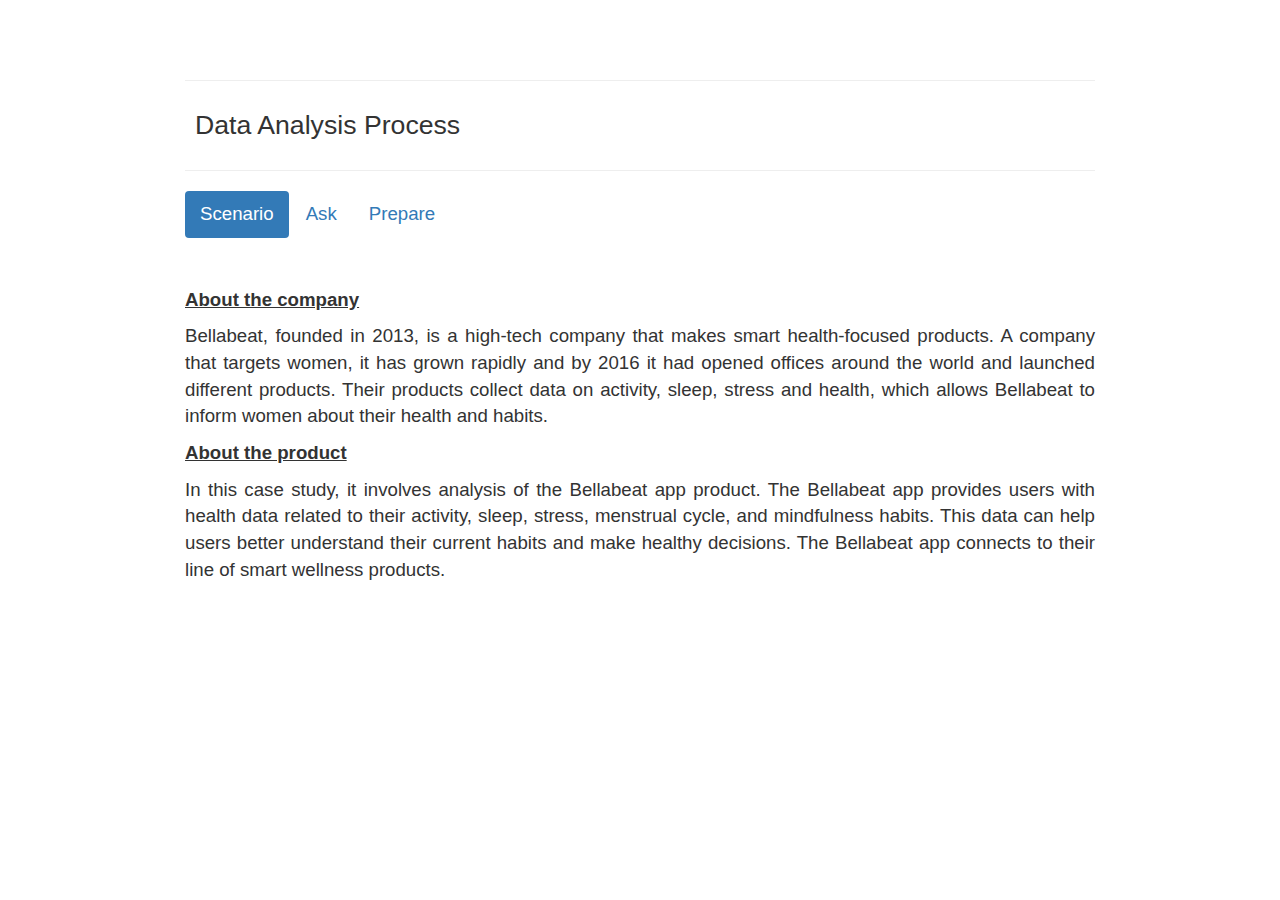
==== commit f0c8f925: "Updated index files" ====
--- a/docs/index.html
+++ b/docs/index.html
@@ -252,7 +252,7 @@
 
 
 
-<style type="text/css">body{font-family: Helvetica;padding: 50px;margin: 10px auto;font-size: 14pt;text-align: justify;}h1,h2,h3,h4,h5,h6{font-size: 20pt;}</style>
+<style type="text/css">body{font-family: Helvetica;padding: 50px;margin: 10px auto;font-size: 14pt;text-align: justify;}h1,h2,h3,h4,h5,h6{padding: 10px;margin: 10px auto;font-size: 20pt;}</style>
 
 
 
@@ -365,6 +365,7 @@
 <hr />
 <div id="scenario" class="section level2 tabset tabset-fade">
 <h2 class="tabset tabset-fade">Scenario</h2>
+<p><br></p>
 <p><u><strong>About the company</strong></u></p>
 <p>Bellabeat, founded in 2013, is a high-tech company that makes smart
 health-focused products. A company that targets women, it has grown
@@ -382,6 +383,7 @@
 </div>
 <div id="ask" class="section level2 tabset tabset-fade">
 <h2 class="tabset tabset-fade">Ask</h2>
+<p><br></p>
 <p><u><strong>Business task</strong></u></p>
 <p>Analyze Bellabeat app product data and find trends in order to gain
 insight into how consumers use the Bellabeat product. From these
@@ -405,6 +407,199 @@
 helps guide Bellabeat’s marketing strategy.</li>
 </ul>
 </div>
+<div id="prepare" class="section level2 tabset tabset-fade">
+<h2 class="tabset tabset-fade">Prepare</h2>
+<p><br></p>
+<p><u><strong>Information about dataset</strong></u></p>
+<p>In this case study it will be used the FitBit Fitness Tracker Data.
+<a href="https://www.kaggle.com/datasets/arashnic/fitbit">The
+dataset</a> is provided by Mobius and stored on Kaggle. This dataset
+contains personal fitness tracker and was generated by respondents of a
+survey distributed via Amazon Mechanical Turk between 03.12.2016 -
+05.12.2016.</p>
+<p><strong>Information about licensing, privacy, security and
+accessibility of the dataset:</strong> it was verified that the dataset
+used is public domain and 30 eligible Fitbit users consented to the
+submission of personal tracker data, including minute-level output for
+physical activity, heart rate, and sleep monitoring. It includes
+information about daily activity, steps, and heart rate that can be used
+to explore users’ habits.</p>
+<p><u><strong>Data organization</strong></u></p>
+<p>The dataset is organized into 18 CSV file that contain different
+variables and observations. In order to answer some questions as to
+whether the data are accurate, consistent, reliable, and in addition
+whether the data have limitations or problems with bias, we analyzed
+each file in Google Sheets and created a pivot table to check the
+content (fields and values), the tracking period and the amount of users
+(ID) available for analysis.</p>
+<p>In the following table, all summarized information can be found:</p>
+<p><br></p>
+<pre class="r"><code>knitr::kable(mtcars[1:2, 1:2], &quot;html&quot;)</code></pre>
+<table>
+<thead>
+<tr>
+<th style="text-align:left;">
+</th>
+<th style="text-align:right;">
+mpg
+</th>
+<th style="text-align:right;">
+cyl
+</th>
+</tr>
+</thead>
+<tbody>
+<tr>
+<td style="text-align:left;">
+Mazda RX4
+</td>
+<td style="text-align:right;">
+21
+</td>
+<td style="text-align:right;">
+6
+</td>
+</tr>
+<tr>
+<td style="text-align:left;">
+Mazda RX4 Wag
+</td>
+<td style="text-align:right;">
+21
+</td>
+<td style="text-align:right;">
+6
+</td>
+</tr>
+</tbody>
+</table>
+<table>
+<thead>
+<tr class="header">
+<th>Number</th>
+<th>File Name</th>
+<th></th>
+<th>Col4</th>
+</tr>
+</thead>
+<tbody>
+<tr class="odd">
+<td></td>
+<td></td>
+<td></td>
+<td></td>
+</tr>
+<tr class="even">
+<td></td>
+<td></td>
+<td></td>
+<td></td>
+</tr>
+<tr class="odd">
+<td></td>
+<td></td>
+<td></td>
+<td></td>
+</tr>
+<tr class="even">
+<td></td>
+<td></td>
+<td></td>
+<td></td>
+</tr>
+<tr class="odd">
+<td></td>
+<td></td>
+<td></td>
+<td></td>
+</tr>
+<tr class="even">
+<td></td>
+<td></td>
+<td></td>
+<td></td>
+</tr>
+<tr class="odd">
+<td></td>
+<td></td>
+<td></td>
+<td></td>
+</tr>
+<tr class="even">
+<td></td>
+<td></td>
+<td></td>
+<td></td>
+</tr>
+<tr class="odd">
+<td></td>
+<td></td>
+<td></td>
+<td></td>
+</tr>
+<tr class="even">
+<td></td>
+<td></td>
+<td></td>
+<td></td>
+</tr>
+<tr class="odd">
+<td></td>
+<td></td>
+<td></td>
+<td></td>
+</tr>
+<tr class="even">
+<td></td>
+<td></td>
+<td></td>
+<td></td>
+</tr>
+<tr class="odd">
+<td></td>
+<td></td>
+<td></td>
+<td></td>
+</tr>
+<tr class="even">
+<td></td>
+<td></td>
+<td></td>
+<td></td>
+</tr>
+<tr class="odd">
+<td></td>
+<td></td>
+<td></td>
+<td></td>
+</tr>
+<tr class="even">
+<td></td>
+<td></td>
+<td></td>
+<td></td>
+</tr>
+<tr class="odd">
+<td></td>
+<td></td>
+<td></td>
+<td></td>
+</tr>
+<tr class="even">
+<td></td>
+<td></td>
+<td></td>
+<td></td>
+</tr>
+<tr class="odd">
+<td></td>
+<td></td>
+<td></td>
+<td></td>
+</tr>
+</tbody>
+</table>
+</div>
 </div>
 
 
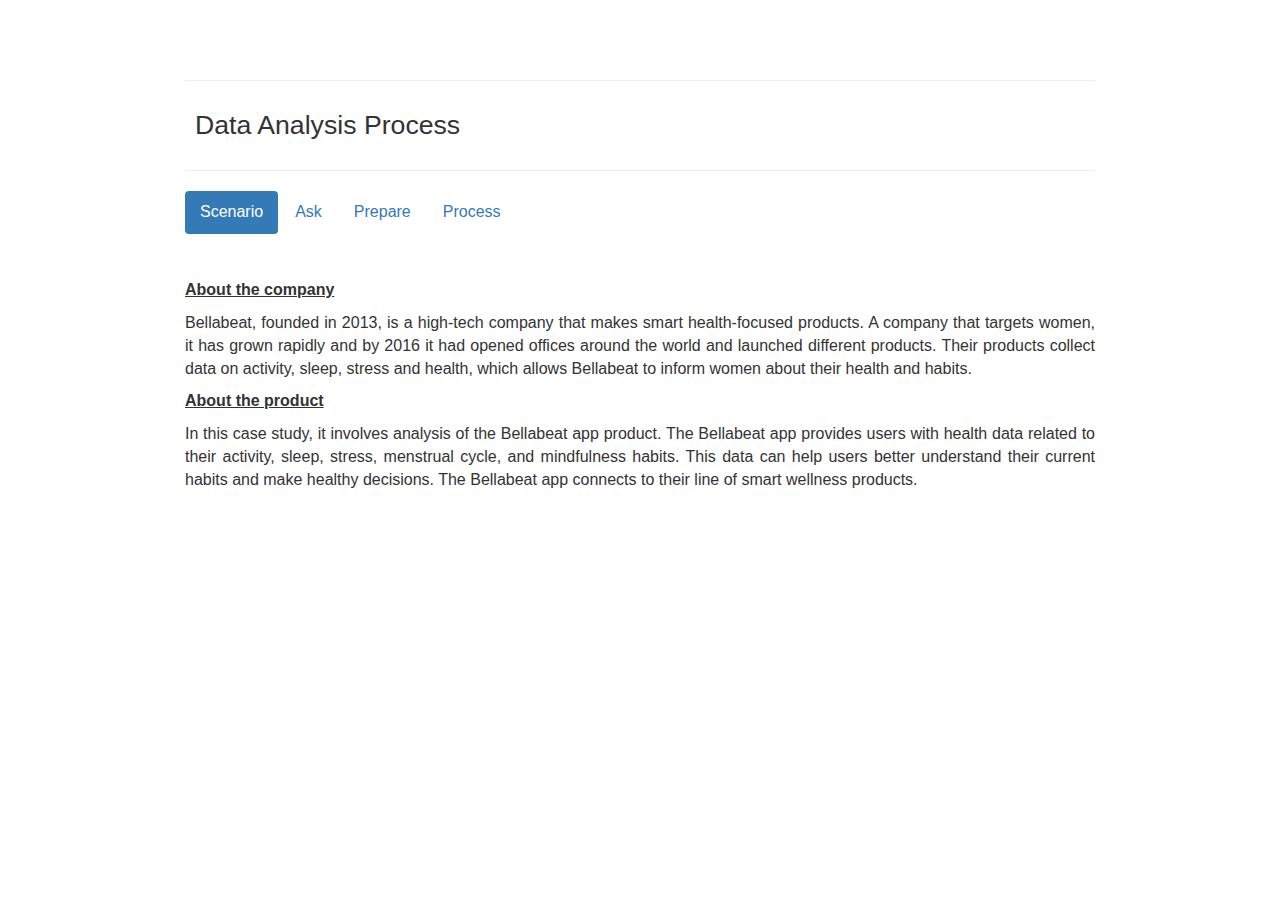
==== commit 8871a9e9: "Updated index file" ====
--- a/docs/index.html
+++ b/docs/index.html
@@ -226,6 +226,230 @@
 }
 </style>
 <script src="[data-uri]"></script>
+<script>$(document).ready(function(){
+    if (typeof $('[data-toggle="tooltip"]').tooltip === 'function') {
+        $('[data-toggle="tooltip"]').tooltip();
+    }
+    if ($('[data-toggle="popover"]').popover === 'function') {
+        $('[data-toggle="popover"]').popover();
+    }
+});
+</script>
+<style type="text/css">
+.lightable-minimal {
+border-collapse: separate;
+border-spacing: 16px 1px;
+width: 100%;
+margin-bottom: 10px;
+}
+.lightable-minimal td {
+margin-left: 5px;
+margin-right: 5px;
+}
+.lightable-minimal th {
+margin-left: 5px;
+margin-right: 5px;
+}
+.lightable-minimal thead tr:last-child th {
+border-bottom: 2px solid #00000050;
+empty-cells: hide;
+}
+.lightable-minimal tbody tr:first-child td {
+padding-top: 0.5em;
+}
+.lightable-minimal.lightable-hover tbody tr:hover {
+background-color: #f5f5f5;
+}
+.lightable-minimal.lightable-striped tbody tr:nth-child(even) {
+background-color: #f5f5f5;
+}
+.lightable-classic {
+border-top: 0.16em solid #111111;
+border-bottom: 0.16em solid #111111;
+width: 100%;
+margin-bottom: 10px;
+margin: 10px 5px;
+}
+.lightable-classic tfoot tr td {
+border: 0;
+}
+.lightable-classic tfoot tr:first-child td {
+border-top: 0.14em solid #111111;
+}
+.lightable-classic caption {
+color: #222222;
+}
+.lightable-classic td {
+padding-left: 5px;
+padding-right: 5px;
+color: #222222;
+}
+.lightable-classic th {
+padding-left: 5px;
+padding-right: 5px;
+font-weight: normal;
+color: #222222;
+}
+.lightable-classic thead tr:last-child th {
+border-bottom: 0.10em solid #111111;
+}
+.lightable-classic.lightable-hover tbody tr:hover {
+background-color: #F9EEC1;
+}
+.lightable-classic.lightable-striped tbody tr:nth-child(even) {
+background-color: #f5f5f5;
+}
+.lightable-classic-2 {
+border-top: 3px double #111111;
+border-bottom: 3px double #111111;
+width: 100%;
+margin-bottom: 10px;
+}
+.lightable-classic-2 tfoot tr td {
+border: 0;
+}
+.lightable-classic-2 tfoot tr:first-child td {
+border-top: 3px double #111111;
+}
+.lightable-classic-2 caption {
+color: #222222;
+}
+.lightable-classic-2 td {
+padding-left: 5px;
+padding-right: 5px;
+color: #222222;
+}
+.lightable-classic-2 th {
+padding-left: 5px;
+padding-right: 5px;
+font-weight: normal;
+color: #222222;
+}
+.lightable-classic-2 tbody tr:last-child td {
+border-bottom: 3px double #111111;
+}
+.lightable-classic-2 thead tr:last-child th {
+border-bottom: 1px solid #111111;
+}
+.lightable-classic-2.lightable-hover tbody tr:hover {
+background-color: #F9EEC1;
+}
+.lightable-classic-2.lightable-striped tbody tr:nth-child(even) {
+background-color: #f5f5f5;
+}
+.lightable-material {
+min-width: 100%;
+white-space: nowrap;
+table-layout: fixed;
+font-family: Roboto, sans-serif;
+border: 1px solid #EEE;
+border-collapse: collapse;
+margin-bottom: 10px;
+}
+.lightable-material tfoot tr td {
+border: 0;
+}
+.lightable-material tfoot tr:first-child td {
+border-top: 1px solid #EEE;
+}
+.lightable-material th {
+height: 56px;
+padding-left: 16px;
+padding-right: 16px;
+}
+.lightable-material td {
+height: 52px;
+padding-left: 16px;
+padding-right: 16px;
+border-top: 1px solid #eeeeee;
+}
+.lightable-material.lightable-hover tbody tr:hover {
+background-color: #f5f5f5;
+}
+.lightable-material.lightable-striped tbody tr:nth-child(even) {
+background-color: #f5f5f5;
+}
+.lightable-material.lightable-striped tbody td {
+border: 0;
+}
+.lightable-material.lightable-striped thead tr:last-child th {
+border-bottom: 1px solid #ddd;
+}
+.lightable-material-dark {
+min-width: 100%;
+white-space: nowrap;
+table-layout: fixed;
+font-family: Roboto, sans-serif;
+border: 1px solid #FFFFFF12;
+border-collapse: collapse;
+margin-bottom: 10px;
+background-color: #363640;
+}
+.lightable-material-dark tfoot tr td {
+border: 0;
+}
+.lightable-material-dark tfoot tr:first-child td {
+border-top: 1px solid #FFFFFF12;
+}
+.lightable-material-dark th {
+height: 56px;
+padding-left: 16px;
+padding-right: 16px;
+color: #FFFFFF60;
+}
+.lightable-material-dark td {
+height: 52px;
+padding-left: 16px;
+padding-right: 16px;
+color: #FFFFFF;
+border-top: 1px solid #FFFFFF12;
+}
+.lightable-material-dark.lightable-hover tbody tr:hover {
+background-color: #FFFFFF12;
+}
+.lightable-material-dark.lightable-striped tbody tr:nth-child(even) {
+background-color: #FFFFFF12;
+}
+.lightable-material-dark.lightable-striped tbody td {
+border: 0;
+}
+.lightable-material-dark.lightable-striped thead tr:last-child th {
+border-bottom: 1px solid #FFFFFF12;
+}
+.lightable-paper {
+width: 100%;
+margin-bottom: 10px;
+color: #444;
+}
+.lightable-paper tfoot tr td {
+border: 0;
+}
+.lightable-paper tfoot tr:first-child td {
+border-top: 1px solid #00000020;
+}
+.lightable-paper thead tr:last-child th {
+color: #666;
+vertical-align: bottom;
+border-bottom: 1px solid #00000020;
+line-height: 1.15em;
+padding: 10px 5px;
+}
+.lightable-paper td {
+vertical-align: middle;
+border-bottom: 1px solid #00000010;
+line-height: 1.15em;
+padding: 7px 5px;
+}
+.lightable-paper.lightable-hover tbody tr:hover {
+background-color: #F9EEC1;
+}
+.lightable-paper.lightable-striped tbody tr:nth-child(even) {
+background-color: #00000008;
+}
+.lightable-paper.lightable-striped tbody td {
+border: 0;
+}
+</style>
 
 <style type="text/css">
 code{white-space: pre-wrap;}
@@ -252,7 +476,7 @@
 
 
 
-<style type="text/css">body{font-family: Helvetica;padding: 50px;margin: 10px auto;font-size: 14pt;text-align: justify;}h1,h2,h3,h4,h5,h6{padding: 10px;margin: 10px auto;font-size: 20pt;}</style>
+<style type="text/css">body{font-family: Helvetica;padding: 50px;margin: 10px auto;font-size: 12pt;text-align: justify;}h1,h2,h3,h4,h5,h6{padding: 10px;margin: 10px auto;font-size: 20pt;}</style>
 
 
 
@@ -298,23 +522,17 @@
 border: 1px solid #ddd;
 border-radius: 4px;
 }
-.tabset-dropdown > .nav-tabs > li.active:before {
-content: "";
+.tabset-dropdown > .nav-tabs > li.active:before, .tabset-dropdown > .nav-tabs.nav-tabs-open:before {
+content: "\e259";
 font-family: 'Glyphicons Halflings';
 display: inline-block;
 padding: 10px;
 border-right: 1px solid #ddd;
 }
 .tabset-dropdown > .nav-tabs.nav-tabs-open > li.active:before {
-content: "";
+content: "\e258";
+font-family: 'Glyphicons Halflings';
 border: none;
-}
-.tabset-dropdown > .nav-tabs.nav-tabs-open:before {
-content: "";
-font-family: 'Glyphicons Halflings';
-display: inline-block;
-padding: 10px;
-border-right: 1px solid #ddd;
 }
 .tabset-dropdown > .nav-tabs > li.active {
 display: block;
@@ -389,7 +607,7 @@
 insight into how consumers use the Bellabeat product. From these
 findings make recommendations on how these trends would help Bellabeat’s
 marketing strategy.</p>
-<p>These questions will guide my analysis:</p>
+<p>These questions will guide our analysis:</p>
 <ul>
 <li>What are some trends in smart device usage?</li>
 <li>How could these trends apply to Bellabeat customers?</li>
@@ -434,171 +652,705 @@
 (ID) available for analysis.</p>
 <p>In the following table, all summarized information can be found:</p>
 <p><br></p>
-<pre class="r"><code>knitr::kable(mtcars[1:2, 1:2], &quot;html&quot;)</code></pre>
-<table>
+<pre class="r"><code># importing and creating a dataframe with data et organization summary
+
+library(readr) #for read in large flat files
+
+dataset_organization_summary &lt;- read_csv(&quot;dataset_organization_summary.csv&quot;, show_col_types = FALSE)
+
+
+# displaying dataframe as table with additional formatting using knitr package and kable function
+
+library(dplyr) #for data manipulation
+library(knitr) 
+library(kableExtra)
+
+
+dataset_organization_summary %&gt;% kable(align = &quot;l&quot;) %&gt;% 
+                            kable_styling(full_width = FALSE, bootstrap_options = &quot;striped&quot;)</code></pre>
+<table class="table table-striped" style="width: auto !important; margin-left: auto; margin-right: auto;">
 <thead>
 <tr>
 <th style="text-align:left;">
+Number
 </th>
-<th style="text-align:right;">
-mpg
+<th style="text-align:left;">
+File Name
 </th>
-<th style="text-align:right;">
-cyl
+<th style="text-align:left;">
+Content - Fields
+</th>
+<th style="text-align:left;">
+Information
 </th>
 </tr>
 </thead>
 <tbody>
 <tr>
 <td style="text-align:left;">
-Mazda RX4
-</td>
-<td style="text-align:right;">
-21
-</td>
-<td style="text-align:right;">
+1
+</td>
+<td style="text-align:left;">
+dailyActivity_merged
+</td>
+<td style="text-align:left;">
+ID, Activity Day, Steps, Distance, Distance by level ( Very, Moderately,
+Light, Sedentary), Active by level in minutes(Very, Fairly, Lightly,
+Sedentary) and Calories
+</td>
+<td style="text-align:left;">
+Tracking activity between 4 - 5/12/2016 by 33 users.
+</td>
+</tr>
+<tr>
+<td style="text-align:left;">
+2
+</td>
+<td style="text-align:left;">
+dailyCalories_merged
+</td>
+<td style="text-align:left;">
+ID, Activity Day and Calories
+</td>
+<td style="text-align:left;">
+Tracking activity between 4 - 5/12/2016 by 33 users.
+</td>
+</tr>
+<tr>
+<td style="text-align:left;">
+3
+</td>
+<td style="text-align:left;">
+dailyIntensities_merged
+</td>
+<td style="text-align:left;">
+ID, Activity Day, Distance by level ( Very, Moderately, Light,
+Sedentary) and Active by level in minutes(Very, Fairly, Lightly,
+Sedentary)
+</td>
+<td style="text-align:left;">
+Tracking activity between 4 - 5/12/2016 by 33 users.
+</td>
+</tr>
+<tr>
+<td style="text-align:left;">
+4
+</td>
+<td style="text-align:left;">
+dailySteps_merged
+</td>
+<td style="text-align:left;">
+ID, Activity Day and Steps
+</td>
+<td style="text-align:left;">
+Tracking activity between 4 - 5/12/2016 by 33 users.
+</td>
+</tr>
+<tr>
+<td style="text-align:left;">
+5
+</td>
+<td style="text-align:left;">
+heartrate_seconds_merged
+</td>
+<td style="text-align:left;">
+ID, Tracking (date + time) by seconds and Heart rate value
+</td>
+<td style="text-align:left;">
+Tracking activity between 4 - 5/12/2016 by 14 users.
+</td>
+</tr>
+<tr>
+<td style="text-align:left;">
 6
 </td>
-</tr>
-<tr>
-<td style="text-align:left;">
-Mazda RX4 Wag
-</td>
-<td style="text-align:right;">
-21
-</td>
-<td style="text-align:right;">
-6
+<td style="text-align:left;">
+hourlyCalories_merged
+</td>
+<td style="text-align:left;">
+ID, Activity (date + time) by hour and Calories
+</td>
+<td style="text-align:left;">
+Tracking activity between 4 - 5/12/2016 by 33 users.
+</td>
+</tr>
+<tr>
+<td style="text-align:left;">
+7
+</td>
+<td style="text-align:left;">
+hourlyIntensities_merged
+</td>
+<td style="text-align:left;">
+ID, Activity (date + time) by hour and Intensity (total and average)
+</td>
+<td style="text-align:left;">
+Tracking activity between 4 - 5/12/2016 by 33 users.
+</td>
+</tr>
+<tr>
+<td style="text-align:left;">
+8
+</td>
+<td style="text-align:left;">
+hourlySteps_merged
+</td>
+<td style="text-align:left;">
+ID, Activity (date + time) by hour and Total steps
+</td>
+<td style="text-align:left;">
+Tracking activity between 4 - 5/12/2016 by 33 users.
+</td>
+</tr>
+<tr>
+<td style="text-align:left;">
+9
+</td>
+<td style="text-align:left;">
+minuteCaloriesNarrow_merged
+</td>
+<td style="text-align:left;">
+ID, Activity (date + time) by minute and Calories *Narrow form
+</td>
+<td style="text-align:left;">
+Tracking activity between 4 - 5/12/2016 by 33 users.
+</td>
+</tr>
+<tr>
+<td style="text-align:left;">
+10
+</td>
+<td style="text-align:left;">
+minuteCaloriesWide_merged
+</td>
+<td style="text-align:left;">
+ID, Activity (date + time) by minute and Calories *Wide form
+</td>
+<td style="text-align:left;">
+Tracking activity between 4/13 - 5/13/2016 by 33 users.
+</td>
+</tr>
+<tr>
+<td style="text-align:left;">
+11
+</td>
+<td style="text-align:left;">
+minuteIntensitiesNarrow_merged
+</td>
+<td style="text-align:left;">
+ID, Activity(date + time) by minute and Intensity *Narrow form
+</td>
+<td style="text-align:left;">
+Tracking activity between 4 - 5/12/2016 by 33 users.
+</td>
+</tr>
+<tr>
+<td style="text-align:left;">
+12
+</td>
+<td style="text-align:left;">
+minuteIntensitiesWide_merged
+</td>
+<td style="text-align:left;">
+ID, Activity(date + time) by minute and Intensity *WIDe form
+</td>
+<td style="text-align:left;">
+Tracking activity between 4/13 - 5/13/2016 by 33 users.
+</td>
+</tr>
+<tr>
+<td style="text-align:left;">
+13
+</td>
+<td style="text-align:left;">
+minuteMETsNarrow_merged
+</td>
+<td style="text-align:left;">
+ID, Activity(date + time) by minute and METs value (metabolic
+equivalent)
+</td>
+<td style="text-align:left;">
+Tracking activity between 4 - 5/12/2016 by 33 users.
+</td>
+</tr>
+<tr>
+<td style="text-align:left;">
+14
+</td>
+<td style="text-align:left;">
+minuteSleep_merged
+</td>
+<td style="text-align:left;">
+ID, Tracking(date + time) by minute, Value and logID
+</td>
+<td style="text-align:left;">
+Tracking activity between 4/11 - 5/12/2016 by 24 users.
+</td>
+</tr>
+<tr>
+<td style="text-align:left;">
+15
+</td>
+<td style="text-align:left;">
+minuteStepsNarrow_merged
+</td>
+<td style="text-align:left;">
+ID, Activity (date + time) by minute and Steps *Narrow form
+</td>
+<td style="text-align:left;">
+Tracking activity between 4 - 5/12/2016 by 33 users.
+</td>
+</tr>
+<tr>
+<td style="text-align:left;">
+16
+</td>
+<td style="text-align:left;">
+minuteStepsWide_merged
+</td>
+<td style="text-align:left;">
+ID, Activity (date + time) by minute and Steps *WIDe form
+</td>
+<td style="text-align:left;">
+Tracking activity between 4/13 - 5/13/2016 by 33 users.
+</td>
+</tr>
+<tr>
+<td style="text-align:left;">
+17
+</td>
+<td style="text-align:left;">
+sleepDay_merged
+</td>
+<td style="text-align:left;">
+ID, Sleep day (date + time), Total sleeps records, Total in minutes
+(asleep and in bed)
+</td>
+<td style="text-align:left;">
+Tracking activity between 4/12 - 5/12/2016 by 24 users.
+</td>
+</tr>
+<tr>
+<td style="text-align:left;">
+18
+</td>
+<td style="text-align:left;">
+weightLogInfo_merged
+</td>
+<td style="text-align:left;">
+ID, Tracking(date + time), Weight in kg and Pounds, Fat, BMI, Manual
+report and LogID
+</td>
+<td style="text-align:left;">
+Tracking activity between 4/12 - 5/12/2016 by 8 users.
 </td>
 </tr>
 </tbody>
 </table>
-<table>
-<thead>
-<tr class="header">
-<th>Number</th>
-<th>File Name</th>
-<th></th>
-<th>Col4</th>
-</tr>
-</thead>
-<tbody>
-<tr class="odd">
-<td></td>
-<td></td>
-<td></td>
-<td></td>
-</tr>
-<tr class="even">
-<td></td>
-<td></td>
-<td></td>
-<td></td>
-</tr>
-<tr class="odd">
-<td></td>
-<td></td>
-<td></td>
-<td></td>
-</tr>
-<tr class="even">
-<td></td>
-<td></td>
-<td></td>
-<td></td>
-</tr>
-<tr class="odd">
-<td></td>
-<td></td>
-<td></td>
-<td></td>
-</tr>
-<tr class="even">
-<td></td>
-<td></td>
-<td></td>
-<td></td>
-</tr>
-<tr class="odd">
-<td></td>
-<td></td>
-<td></td>
-<td></td>
-</tr>
-<tr class="even">
-<td></td>
-<td></td>
-<td></td>
-<td></td>
-</tr>
-<tr class="odd">
-<td></td>
-<td></td>
-<td></td>
-<td></td>
-</tr>
-<tr class="even">
-<td></td>
-<td></td>
-<td></td>
-<td></td>
-</tr>
-<tr class="odd">
-<td></td>
-<td></td>
-<td></td>
-<td></td>
-</tr>
-<tr class="even">
-<td></td>
-<td></td>
-<td></td>
-<td></td>
-</tr>
-<tr class="odd">
-<td></td>
-<td></td>
-<td></td>
-<td></td>
-</tr>
-<tr class="even">
-<td></td>
-<td></td>
-<td></td>
-<td></td>
-</tr>
-<tr class="odd">
-<td></td>
-<td></td>
-<td></td>
-<td></td>
-</tr>
-<tr class="even">
-<td></td>
-<td></td>
-<td></td>
-<td></td>
-</tr>
-<tr class="odd">
-<td></td>
-<td></td>
-<td></td>
-<td></td>
-</tr>
-<tr class="even">
-<td></td>
-<td></td>
-<td></td>
-<td></td>
-</tr>
-<tr class="odd">
-<td></td>
-<td></td>
-<td></td>
-<td></td>
-</tr>
-</tbody>
-</table>
+<p><br></p>
+<p>From the table above, we can draw some conclusions about the
+dataset:</p>
+<ul>
+<li><p>Some contents are for individual analysis by user, such as MET
+value (dataset - Nr. 13) or not comprehensive enough for analysis, such
+as Value and logID (dataset - Nr. 14).</p></li>
+<li><p>In daily timeframe dataset (Nr. 2-4), when we observed the
+contents, we noticed that all the information is present in a single
+dataset, which is dataset (Nr. 1). In this situation, we will focus only
+on the dataset (Nr. 1) that contains all the information we
+need.</p></li>
+<li><p>Other problem we noticed is about the tracking period. All the
+data is from 2016, which is not recent compared to 2022 (6 years ago),
+which implies that this data might differ from current habits. Also,
+most of the recorded data is recorded around (4/12 - 5/12/2016), so for
+31 days, which is not a big deal because it could cause some bias.
+Finally, 2 datasets with Wide form (Nr. 10, 12 and 16) have a different
+recorded data time (4/13 - 5/13/2016).</p></li>
+<li><p>About how many users have shared their personal tracking, 18
+available CVS files shows that 14 datasets contain 33 users data, 2
+contain 24 users data, 1 contains 14 users data (Nr. 5) , and 1 contains
+8 (Nr. 18) users data. In this situation we will limit our analysis to
+datasets with data from 24 and 33 users, because a large sample size
+will come closest to representing the population as a whole.</p></li>
+<li><p>Looking at the dataset with a time period in minutes (Nr. 9, 11
+and 15), it can be seen that the analysis falls into a very detailed
+perspective. Since we do not have much data regarding the number of
+users, this analysis may give us little information and inconsistent
+conclusions.</p></li>
+</ul>
+<p>From these limitations, we decided not to continue in the next step
+by analyzing some datasets, Nr. 2,3,4,5, 9, 10, 11, 12, 13, 14, 15, 16
+and 18. Even with these limitations, the datasets we will be focusing
+on, still remain useful on finding trends in user behavior and making
+predictions that can help Bellabeat’s marketing team.</p>
+</div>
+<div id="process" class="section level2 tabset tabset-fade">
+<h2 class="tabset tabset-fade">Process</h2>
+<p><br></p>
+<p>In this case study, R language will be used to clean, transform and
+visualize data.</p>
+<p><br></p>
+<p><u><strong>Setting up the environment</strong></u></p>
+<p>First of all, we started to install and loading important packages in
+R Studio.</p>
+<p><br></p>
+<pre class="r"><code>#Setting up my environment 
+
+library(tidyverse) # important package for data analysis
+library(lubridate) # important package to work with dates and times
+
+
+library(tidyr) # a framework for creating and shaping tidy data
+library(dplyr) # for data manipulation
+library(scales) # converting from data values to perceptual properties
+library(ggplot2) #for data visualization</code></pre>
+<p><br></p>
+<p><u><strong>Importing datasets</strong></u></p>
+<p>In the data organization step it was verified that some datasets had
+some limitations for analysis, in this way we selected some important
+datasets to start the cleaning process, such as:</p>
+<ul>
+<li><p>dailyActivity_merged</p></li>
+<li><p>hourlyCalories_merged</p></li>
+<li><p>hourlyIntensities_merged</p></li>
+<li><p>hourlySteps_merged</p></li>
+<li><p>sleepDay_merged</p></li>
+</ul>
+<p><br></p>
+<pre class="r"><code>#Importing and creating dataframes
+
+daily_activity &lt;- read_csv(&quot;dailyActivity_merged.csv&quot;)
+
+hourly_calories &lt;- read_csv(&quot;hourlyCalories_merged.csv&quot;)
+hourly_intensities &lt;- read_csv(&quot;hourlyIntensities_merged.csv&quot;)
+hourly_steps &lt;- read_csv(&quot;hourlySteps_merged.csv&quot;)
+
+day_sleep &lt;- read_csv(&quot;sleepDay_merged.csv&quot;)</code></pre>
+<p><br></p>
+<p>After that, to view dataframes and check the structure of dataframes,
+data type and column names, str() function was used to check these
+information:</p>
+<p><br></p>
+<pre class="r"><code>#Preview of dataframes 
+
+str(daily_activity)</code></pre>
+<pre><code>## spc_tbl_ [940 × 15] (S3: spec_tbl_df/tbl_df/tbl/data.frame)
+##  $ Id                      : num [1:940] 1.5e+09 1.5e+09 1.5e+09 1.5e+09 1.5e+09 ...
+##  $ ActivityDate            : chr [1:940] &quot;4/12/2016&quot; &quot;4/13/2016&quot; &quot;4/14/2016&quot; &quot;4/15/2016&quot; ...
+##  $ TotalSteps              : num [1:940] 13162 10735 10460 9762 12669 ...
+##  $ TotalDistance           : num [1:940] 8.5 6.97 6.74 6.28 8.16 ...
+##  $ TrackerDistance         : num [1:940] 8.5 6.97 6.74 6.28 8.16 ...
+##  $ LoggedActivitiesDistance: num [1:940] 0 0 0 0 0 0 0 0 0 0 ...
+##  $ VeryActiveDistance      : num [1:940] 1.88 1.57 2.44 2.14 2.71 ...
+##  $ ModeratelyActiveDistance: num [1:940] 0.55 0.69 0.4 1.26 0.41 ...
+##  $ LightActiveDistance     : num [1:940] 6.06 4.71 3.91 2.83 5.04 ...
+##  $ SedentaryActiveDistance : num [1:940] 0 0 0 0 0 0 0 0 0 0 ...
+##  $ VeryActiveMinutes       : num [1:940] 25 21 30 29 36 38 42 50 28 19 ...
+##  $ FairlyActiveMinutes     : num [1:940] 13 19 11 34 10 20 16 31 12 8 ...
+##  $ LightlyActiveMinutes    : num [1:940] 328 217 181 209 221 164 233 264 205 211 ...
+##  $ SedentaryMinutes        : num [1:940] 728 776 1218 726 773 ...
+##  $ Calories                : num [1:940] 1985 1797 1776 1745 1863 ...
+##  - attr(*, &quot;spec&quot;)=
+##   .. cols(
+##   ..   Id = col_double(),
+##   ..   ActivityDate = col_character(),
+##   ..   TotalSteps = col_double(),
+##   ..   TotalDistance = col_double(),
+##   ..   TrackerDistance = col_double(),
+##   ..   LoggedActivitiesDistance = col_double(),
+##   ..   VeryActiveDistance = col_double(),
+##   ..   ModeratelyActiveDistance = col_double(),
+##   ..   LightActiveDistance = col_double(),
+##   ..   SedentaryActiveDistance = col_double(),
+##   ..   VeryActiveMinutes = col_double(),
+##   ..   FairlyActiveMinutes = col_double(),
+##   ..   LightlyActiveMinutes = col_double(),
+##   ..   SedentaryMinutes = col_double(),
+##   ..   Calories = col_double()
+##   .. )
+##  - attr(*, &quot;problems&quot;)=&lt;externalptr&gt;</code></pre>
+<pre class="r"><code>str(hourly_calories)</code></pre>
+<pre><code>## spc_tbl_ [22,099 × 3] (S3: spec_tbl_df/tbl_df/tbl/data.frame)
+##  $ Id          : num [1:22099] 1.5e+09 1.5e+09 1.5e+09 1.5e+09 1.5e+09 ...
+##  $ ActivityHour: chr [1:22099] &quot;4/12/2016 12:00:00 AM&quot; &quot;4/12/2016 1:00:00 AM&quot; &quot;4/12/2016 2:00:00 AM&quot; &quot;4/12/2016 3:00:00 AM&quot; ...
+##  $ Calories    : num [1:22099] 81 61 59 47 48 48 48 47 68 141 ...
+##  - attr(*, &quot;spec&quot;)=
+##   .. cols(
+##   ..   Id = col_double(),
+##   ..   ActivityHour = col_character(),
+##   ..   Calories = col_double()
+##   .. )
+##  - attr(*, &quot;problems&quot;)=&lt;externalptr&gt;</code></pre>
+<pre class="r"><code>str(hourly_intensities)</code></pre>
+<pre><code>## spc_tbl_ [22,099 × 4] (S3: spec_tbl_df/tbl_df/tbl/data.frame)
+##  $ Id              : num [1:22099] 1.5e+09 1.5e+09 1.5e+09 1.5e+09 1.5e+09 ...
+##  $ ActivityHour    : chr [1:22099] &quot;4/12/2016 12:00:00 AM&quot; &quot;4/12/2016 1:00:00 AM&quot; &quot;4/12/2016 2:00:00 AM&quot; &quot;4/12/2016 3:00:00 AM&quot; ...
+##  $ TotalIntensity  : num [1:22099] 20 8 7 0 0 0 0 0 13 30 ...
+##  $ AverageIntensity: num [1:22099] 0.333 0.133 0.117 0 0 ...
+##  - attr(*, &quot;spec&quot;)=
+##   .. cols(
+##   ..   Id = col_double(),
+##   ..   ActivityHour = col_character(),
+##   ..   TotalIntensity = col_double(),
+##   ..   AverageIntensity = col_double()
+##   .. )
+##  - attr(*, &quot;problems&quot;)=&lt;externalptr&gt;</code></pre>
+<pre class="r"><code>str(hourly_steps)</code></pre>
+<pre><code>## spc_tbl_ [22,099 × 3] (S3: spec_tbl_df/tbl_df/tbl/data.frame)
+##  $ Id          : num [1:22099] 1.5e+09 1.5e+09 1.5e+09 1.5e+09 1.5e+09 ...
+##  $ ActivityHour: chr [1:22099] &quot;4/12/2016 12:00:00 AM&quot; &quot;4/12/2016 1:00:00 AM&quot; &quot;4/12/2016 2:00:00 AM&quot; &quot;4/12/2016 3:00:00 AM&quot; ...
+##  $ StepTotal   : num [1:22099] 373 160 151 0 0 ...
+##  - attr(*, &quot;spec&quot;)=
+##   .. cols(
+##   ..   Id = col_double(),
+##   ..   ActivityHour = col_character(),
+##   ..   StepTotal = col_double()
+##   .. )
+##  - attr(*, &quot;problems&quot;)=&lt;externalptr&gt;</code></pre>
+<pre class="r"><code>str(day_sleep)</code></pre>
+<pre><code>## spc_tbl_ [413 × 5] (S3: spec_tbl_df/tbl_df/tbl/data.frame)
+##  $ Id                : num [1:413] 1.5e+09 1.5e+09 1.5e+09 1.5e+09 1.5e+09 ...
+##  $ SleepDay          : chr [1:413] &quot;4/12/2016 12:00:00 AM&quot; &quot;4/13/2016 12:00:00 AM&quot; &quot;4/15/2016 12:00:00 AM&quot; &quot;4/16/2016 12:00:00 AM&quot; ...
+##  $ TotalSleepRecords : num [1:413] 1 2 1 2 1 1 1 1 1 1 ...
+##  $ TotalMinutesAsleep: num [1:413] 327 384 412 340 700 304 360 325 361 430 ...
+##  $ TotalTimeInBed    : num [1:413] 346 407 442 367 712 320 377 364 384 449 ...
+##  - attr(*, &quot;spec&quot;)=
+##   .. cols(
+##   ..   Id = col_double(),
+##   ..   SleepDay = col_character(),
+##   ..   TotalSleepRecords = col_double(),
+##   ..   TotalMinutesAsleep = col_double(),
+##   ..   TotalTimeInBed = col_double()
+##   .. )
+##  - attr(*, &quot;problems&quot;)=&lt;externalptr&gt;</code></pre>
+<p><br></p>
+<p><u><strong>Cleaning process</strong></u></p>
+<p>Before merging some datasets to work better in later steps, it is a
+good practice to make sure the data is clean. First we started checking
+for duplicates and NA values, then we removed them. After that, we
+examined how many unique IDs per dataframe we have to work with.</p>
+<p><br></p>
+<pre class="r"><code>#Checking for duplicates 
+
+sum(duplicated(daily_activity))</code></pre>
+<pre><code>## [1] 0</code></pre>
+<pre class="r"><code>sum(duplicated(hourly_calories))</code></pre>
+<pre><code>## [1] 0</code></pre>
+<pre class="r"><code>sum(duplicated(hourly_intensities))</code></pre>
+<pre><code>## [1] 0</code></pre>
+<pre class="r"><code>sum(duplicated(hourly_steps))</code></pre>
+<pre><code>## [1] 0</code></pre>
+<pre class="r"><code>sum(duplicated(day_sleep))</code></pre>
+<pre><code>## [1] 3</code></pre>
+<p><br></p>
+<pre class="r"><code>#Checking for NA values
+
+sum(is.na(daily_activity))</code></pre>
+<pre><code>## [1] 0</code></pre>
+<pre class="r"><code>sum(is.na(hourly_calories))</code></pre>
+<pre><code>## [1] 0</code></pre>
+<pre class="r"><code>sum(is.na(hourly_intensities))</code></pre>
+<pre><code>## [1] 0</code></pre>
+<pre class="r"><code>sum(is.na(hourly_steps))</code></pre>
+<pre><code>## [1] 0</code></pre>
+<pre class="r"><code>sum(is.na(day_sleep))</code></pre>
+<pre><code>## [1] 0</code></pre>
+<p><br></p>
+<p>From these results, we need to remove 3 duplicates in the day_sleep
+dataframe and check again if it still has duplicates.</p>
+<pre class="r"><code>#Removing duplicates in dataframe
+
+day_sleep &lt;- day_sleep %&gt;% 
+  distinct() 
+
+#Checking for duplicate in day_sleep dataframe
+
+sum(duplicated(day_sleep))</code></pre>
+<pre><code>## [1] 0</code></pre>
+<p><br></p>
+<p>Now we need to sure about how many unique user IDs we have.</p>
+<p><br></p>
+<pre class="r"><code>#Checking how many unique user IDs 
+
+n_distinct(daily_activity$Id)</code></pre>
+<pre><code>## [1] 33</code></pre>
+<pre class="r"><code>n_distinct(hourly_calories$Id)</code></pre>
+<pre><code>## [1] 33</code></pre>
+<pre class="r"><code>n_distinct(hourly_intensities$Id)</code></pre>
+<pre><code>## [1] 33</code></pre>
+<pre class="r"><code>n_distinct(hourly_steps$Id)</code></pre>
+<pre><code>## [1] 33</code></pre>
+<pre class="r"><code>n_distinct(day_sleep$Id)</code></pre>
+<pre><code>## [1] 24</code></pre>
+<p><br></p>
+<p><u><strong>Transforming data</strong></u></p>
+<p>In order to have consistency in the column names and data-time
+format, in this step we will do some manipulations, such as checking the
+column names in the dataframe, renaming columns (if necessary), changing
+formats and separating date-time column.</p>
+<pre class="r"><code>#Checking the column names
+
+colnames(daily_activity)</code></pre>
+<pre><code>##  [1] &quot;Id&quot;                       &quot;ActivityDate&quot;            
+##  [3] &quot;TotalSteps&quot;               &quot;TotalDistance&quot;           
+##  [5] &quot;TrackerDistance&quot;          &quot;LoggedActivitiesDistance&quot;
+##  [7] &quot;VeryActiveDistance&quot;       &quot;ModeratelyActiveDistance&quot;
+##  [9] &quot;LightActiveDistance&quot;      &quot;SedentaryActiveDistance&quot; 
+## [11] &quot;VeryActiveMinutes&quot;        &quot;FairlyActiveMinutes&quot;     
+## [13] &quot;LightlyActiveMinutes&quot;     &quot;SedentaryMinutes&quot;        
+## [15] &quot;Calories&quot;</code></pre>
+<pre class="r"><code>colnames(hourly_calories)</code></pre>
+<pre><code>## [1] &quot;Id&quot;           &quot;ActivityHour&quot; &quot;Calories&quot;</code></pre>
+<pre class="r"><code>colnames(hourly_intensities)</code></pre>
+<pre><code>## [1] &quot;Id&quot;               &quot;ActivityHour&quot;     &quot;TotalIntensity&quot;   &quot;AverageIntensity&quot;</code></pre>
+<pre class="r"><code>colnames(hourly_steps)</code></pre>
+<pre><code>## [1] &quot;Id&quot;           &quot;ActivityHour&quot; &quot;StepTotal&quot;</code></pre>
+<pre class="r"><code>colnames(day_sleep)</code></pre>
+<pre><code>## [1] &quot;Id&quot;                 &quot;SleepDay&quot;           &quot;TotalSleepRecords&quot; 
+## [4] &quot;TotalMinutesAsleep&quot; &quot;TotalTimeInBed&quot;</code></pre>
+<pre class="r"><code>#Rename the column name “SleepDay” to “ActivityDate” in day_sleep dataframe
+
+day_sleep &lt;- rename(day_sleep, ActivityDate = SleepDay)
+colnames(day_sleep)</code></pre>
+<pre><code>## [1] &quot;Id&quot;                 &quot;ActivityDate&quot;       &quot;TotalSleepRecords&quot; 
+## [4] &quot;TotalMinutesAsleep&quot; &quot;TotalTimeInBed&quot;</code></pre>
+<p><br></p>
+<p>The next step is to change the format in the date-time field. In
+previous, when checking dataframe structure it was seen that these
+fields are as chr(character), so it is necessary to change the fields to
+date. In this situation we used as.Date() function and as.POSIXct()
+(when there are time components). To split the date/time column the
+separate() function was used.</p>
+<p><br></p>
+<pre class="r"><code>#Formatting date field, &lt;chr&gt; into &lt;date&gt;
+##Separating date-time column dataframe
+
+
+daily_activity_clean &lt;- daily_activity %&gt;% 
+  mutate(ActivityDate = as.Date(ActivityDate, &quot;%m/%d/%Y&quot;))
+
+day_sleep_clean &lt;- day_sleep %&gt;% 
+  mutate(ActivityDate = as.Date(ActivityDate, &quot;%m/%d/%Y&quot;))
+
+
+#hourly dataframe
+
+hourly_calories_clean &lt;- hourly_calories %&gt;% 
+  mutate(ActivityHour = as.POSIXct(ActivityHour,format=&quot;%m/%d/%Y %I:%M:%S %p&quot;, tz=Sys.timezone())) %&gt;% 
+  separate(ActivityHour, c(&quot;ActivityDate&quot;, &quot;ActivityHour&quot;), sep= &quot; &quot;) %&gt;% 
+  mutate(ActivityDate = as.Date(ActivityDate, &quot;%Y-%m-%d&quot;))
+
+hourly_intensities_clean &lt;- hourly_intensities %&gt;% 
+  mutate(ActivityHour = as.POSIXct(ActivityHour,format=&quot;%m/%d/%Y %I:%M:%S %p&quot;, tz=Sys.timezone())) %&gt;% 
+  separate(ActivityHour, c(&quot;ActivityDate&quot;, &quot;ActivityHour&quot;), sep= &quot; &quot;) %&gt;% 
+  mutate(ActivityDate = as.Date(ActivityDate, &quot;%Y-%m-%d&quot;))
+
+hourly_steps_clean &lt;- hourly_steps %&gt;% 
+  mutate(ActivityHour = as.POSIXct(ActivityHour,format=&quot;%m/%d/%Y %I:%M:%S %p&quot;, tz=Sys.timezone())) %&gt;% 
+  separate(ActivityHour, c(&quot;ActivityDate&quot;, &quot;ActivityHour&quot;), sep= &quot; &quot;) %&gt;% 
+  mutate(ActivityDate = as.Date(ActivityDate, &quot;%Y-%m-%d&quot;))</code></pre>
+<pre class="r"><code>#checking the modifications
+
+glimpse(daily_activity_clean)</code></pre>
+<pre><code>## Rows: 940
+## Columns: 15
+## $ Id                       &lt;dbl&gt; 1503960366, 1503960366, 1503960366, 150396036…
+## $ ActivityDate             &lt;date&gt; 2016-04-12, 2016-04-13, 2016-04-14, 2016-04-…
+## $ TotalSteps               &lt;dbl&gt; 13162, 10735, 10460, 9762, 12669, 9705, 13019…
+## $ TotalDistance            &lt;dbl&gt; 8.50, 6.97, 6.74, 6.28, 8.16, 6.48, 8.59, 9.8…
+## $ TrackerDistance          &lt;dbl&gt; 8.50, 6.97, 6.74, 6.28, 8.16, 6.48, 8.59, 9.8…
+## $ LoggedActivitiesDistance &lt;dbl&gt; 0, 0, 0, 0, 0, 0, 0, 0, 0, 0, 0, 0, 0, 0, 0, …
+## $ VeryActiveDistance       &lt;dbl&gt; 1.88, 1.57, 2.44, 2.14, 2.71, 3.19, 3.25, 3.5…
+## $ ModeratelyActiveDistance &lt;dbl&gt; 0.55, 0.69, 0.40, 1.26, 0.41, 0.78, 0.64, 1.3…
+## $ LightActiveDistance      &lt;dbl&gt; 6.06, 4.71, 3.91, 2.83, 5.04, 2.51, 4.71, 5.0…
+## $ SedentaryActiveDistance  &lt;dbl&gt; 0, 0, 0, 0, 0, 0, 0, 0, 0, 0, 0, 0, 0, 0, 0, …
+## $ VeryActiveMinutes        &lt;dbl&gt; 25, 21, 30, 29, 36, 38, 42, 50, 28, 19, 66, 4…
+## $ FairlyActiveMinutes      &lt;dbl&gt; 13, 19, 11, 34, 10, 20, 16, 31, 12, 8, 27, 21…
+## $ LightlyActiveMinutes     &lt;dbl&gt; 328, 217, 181, 209, 221, 164, 233, 264, 205, …
+## $ SedentaryMinutes         &lt;dbl&gt; 728, 776, 1218, 726, 773, 539, 1149, 775, 818…
+## $ Calories                 &lt;dbl&gt; 1985, 1797, 1776, 1745, 1863, 1728, 1921, 203…</code></pre>
+<pre class="r"><code>glimpse(hourly_calories_clean)</code></pre>
+<pre><code>## Rows: 22,099
+## Columns: 4
+## $ Id           &lt;dbl&gt; 1503960366, 1503960366, 1503960366, 1503960366, 150396036…
+## $ ActivityDate &lt;date&gt; 2016-04-12, 2016-04-12, 2016-04-12, 2016-04-12, 2016-04-…
+## $ ActivityHour &lt;chr&gt; &quot;00:00:00&quot;, &quot;01:00:00&quot;, &quot;02:00:00&quot;, &quot;03:00:00&quot;, &quot;04:00:00…
+## $ Calories     &lt;dbl&gt; 81, 61, 59, 47, 48, 48, 48, 47, 68, 141, 99, 76, 73, 66, …</code></pre>
+<pre class="r"><code>glimpse(hourly_intensities_clean)</code></pre>
+<pre><code>## Rows: 22,099
+## Columns: 5
+## $ Id               &lt;dbl&gt; 1503960366, 1503960366, 1503960366, 1503960366, 15039…
+## $ ActivityDate     &lt;date&gt; 2016-04-12, 2016-04-12, 2016-04-12, 2016-04-12, 2016…
+## $ ActivityHour     &lt;chr&gt; &quot;00:00:00&quot;, &quot;01:00:00&quot;, &quot;02:00:00&quot;, &quot;03:00:00&quot;, &quot;04:0…
+## $ TotalIntensity   &lt;dbl&gt; 20, 8, 7, 0, 0, 0, 0, 0, 13, 30, 29, 12, 11, 6, 36, 5…
+## $ AverageIntensity &lt;dbl&gt; 0.333333, 0.133333, 0.116667, 0.000000, 0.000000, 0.0…</code></pre>
+<pre class="r"><code>glimpse(hourly_steps_clean)</code></pre>
+<pre><code>## Rows: 22,099
+## Columns: 4
+## $ Id           &lt;dbl&gt; 1503960366, 1503960366, 1503960366, 1503960366, 150396036…
+## $ ActivityDate &lt;date&gt; 2016-04-12, 2016-04-12, 2016-04-12, 2016-04-12, 2016-04-…
+## $ ActivityHour &lt;chr&gt; &quot;00:00:00&quot;, &quot;01:00:00&quot;, &quot;02:00:00&quot;, &quot;03:00:00&quot;, &quot;04:00:00…
+## $ StepTotal    &lt;dbl&gt; 373, 160, 151, 0, 0, 0, 0, 0, 250, 1864, 676, 360, 253, 2…</code></pre>
+<pre class="r"><code>glimpse(day_sleep_clean)</code></pre>
+<pre><code>## Rows: 410
+## Columns: 5
+## $ Id                 &lt;dbl&gt; 1503960366, 1503960366, 1503960366, 1503960366, 150…
+## $ ActivityDate       &lt;date&gt; 2016-04-12, 2016-04-13, 2016-04-15, 2016-04-16, 20…
+## $ TotalSleepRecords  &lt;dbl&gt; 1, 2, 1, 2, 1, 1, 1, 1, 1, 1, 1, 1, 1, 1, 1, 1, 1, …
+## $ TotalMinutesAsleep &lt;dbl&gt; 327, 384, 412, 340, 700, 304, 360, 325, 361, 430, 2…
+## $ TotalTimeInBed     &lt;dbl&gt; 346, 407, 442, 367, 712, 320, 377, 364, 384, 449, 3…</code></pre>
+<p><br></p>
+<p><u><strong>Merging the dataframes</strong></u></p>
+<p>In order to better organize, reduce the number of dataframes to be
+worked on and improve visualization of correlations that may exist
+between data in the same time interval. From the dataframe structures it
+was possible to verify that the dataframes can be merged by day and
+hour. Once the dataframes have in common the primary key that are ID and
+date.</p>
+<p><br></p>
+<pre class="r"><code>#Merging dataframes by timeframe
+
+#by day
+
+day_activity_sleep_df &lt;- merge(daily_activity_clean, day_sleep_clean, by = c(&quot;Id&quot;,&quot;ActivityDate&quot;))
+
+#by hour
+
+hour_df &lt;- merge(merge(hourly_calories_clean, hourly_intensities_clean, by = c(&quot;Id&quot;,&quot;ActivityDate&quot;, &quot;ActivityHour&quot;)), hourly_steps_clean, by = c(&quot;Id&quot;,&quot;ActivityDate&quot;, &quot;ActivityHour&quot;))  
+
+#chekcing the final structure
+
+glimpse(day_activity_sleep_df)</code></pre>
+<pre><code>## Rows: 410
+## Columns: 18
+## $ Id                       &lt;dbl&gt; 1503960366, 1503960366, 1503960366, 150396036…
+## $ ActivityDate             &lt;date&gt; 2016-04-12, 2016-04-13, 2016-04-15, 2016-04-…
+## $ TotalSteps               &lt;dbl&gt; 13162, 10735, 9762, 12669, 9705, 15506, 10544…
+## $ TotalDistance            &lt;dbl&gt; 8.50, 6.97, 6.28, 8.16, 6.48, 9.88, 6.68, 6.3…
+## $ TrackerDistance          &lt;dbl&gt; 8.50, 6.97, 6.28, 8.16, 6.48, 9.88, 6.68, 6.3…
+## $ LoggedActivitiesDistance &lt;dbl&gt; 0, 0, 0, 0, 0, 0, 0, 0, 0, 0, 0, 0, 0, 0, 0, …
+## $ VeryActiveDistance       &lt;dbl&gt; 1.88, 1.57, 2.14, 2.71, 3.19, 3.53, 1.96, 1.3…
+## $ ModeratelyActiveDistance &lt;dbl&gt; 0.55, 0.69, 1.26, 0.41, 0.78, 1.32, 0.48, 0.3…
+## $ LightActiveDistance      &lt;dbl&gt; 6.06, 4.71, 2.83, 5.04, 2.51, 5.03, 4.24, 4.6…
+## $ SedentaryActiveDistance  &lt;dbl&gt; 0, 0, 0, 0, 0, 0, 0, 0, 0, 0, 0, 0, 0, 0, 0, …
+## $ VeryActiveMinutes        &lt;dbl&gt; 25, 21, 29, 36, 38, 50, 28, 19, 41, 39, 73, 3…
+## $ FairlyActiveMinutes      &lt;dbl&gt; 13, 19, 34, 10, 20, 31, 12, 8, 21, 5, 14, 23,…
+## $ LightlyActiveMinutes     &lt;dbl&gt; 328, 217, 209, 221, 164, 264, 205, 211, 262, …
+## $ SedentaryMinutes         &lt;dbl&gt; 728, 776, 726, 773, 539, 775, 818, 838, 732, …
+## $ Calories                 &lt;dbl&gt; 1985, 1797, 1745, 1863, 1728, 2035, 1786, 177…
+## $ TotalSleepRecords        &lt;dbl&gt; 1, 2, 1, 2, 1, 1, 1, 1, 1, 1, 1, 1, 1, 1, 1, …
+## $ TotalMinutesAsleep       &lt;dbl&gt; 327, 384, 412, 340, 700, 304, 360, 325, 361, …
+## $ TotalTimeInBed           &lt;dbl&gt; 346, 407, 442, 367, 712, 320, 377, 364, 384, …</code></pre>
+<pre class="r"><code>glimpse(hour_df)</code></pre>
+<pre><code>## Rows: 22,099
+## Columns: 7
+## $ Id               &lt;dbl&gt; 1503960366, 1503960366, 1503960366, 1503960366, 15039…
+## $ ActivityDate     &lt;date&gt; 2016-04-12, 2016-04-12, 2016-04-12, 2016-04-12, 2016…
+## $ ActivityHour     &lt;chr&gt; &quot;00:00:00&quot;, &quot;01:00:00&quot;, &quot;02:00:00&quot;, &quot;03:00:00&quot;, &quot;04:0…
+## $ Calories         &lt;dbl&gt; 81, 61, 59, 47, 48, 48, 48, 47, 68, 141, 99, 76, 73, …
+## $ TotalIntensity   &lt;dbl&gt; 20, 8, 7, 0, 0, 0, 0, 0, 13, 30, 29, 12, 11, 6, 36, 5…
+## $ AverageIntensity &lt;dbl&gt; 0.333333, 0.133333, 0.116667, 0.000000, 0.000000, 0.0…
+## $ StepTotal        &lt;dbl&gt; 373, 160, 151, 0, 0, 0, 0, 0, 250, 1864, 676, 360, 25…</code></pre>
 </div>
 </div>
 
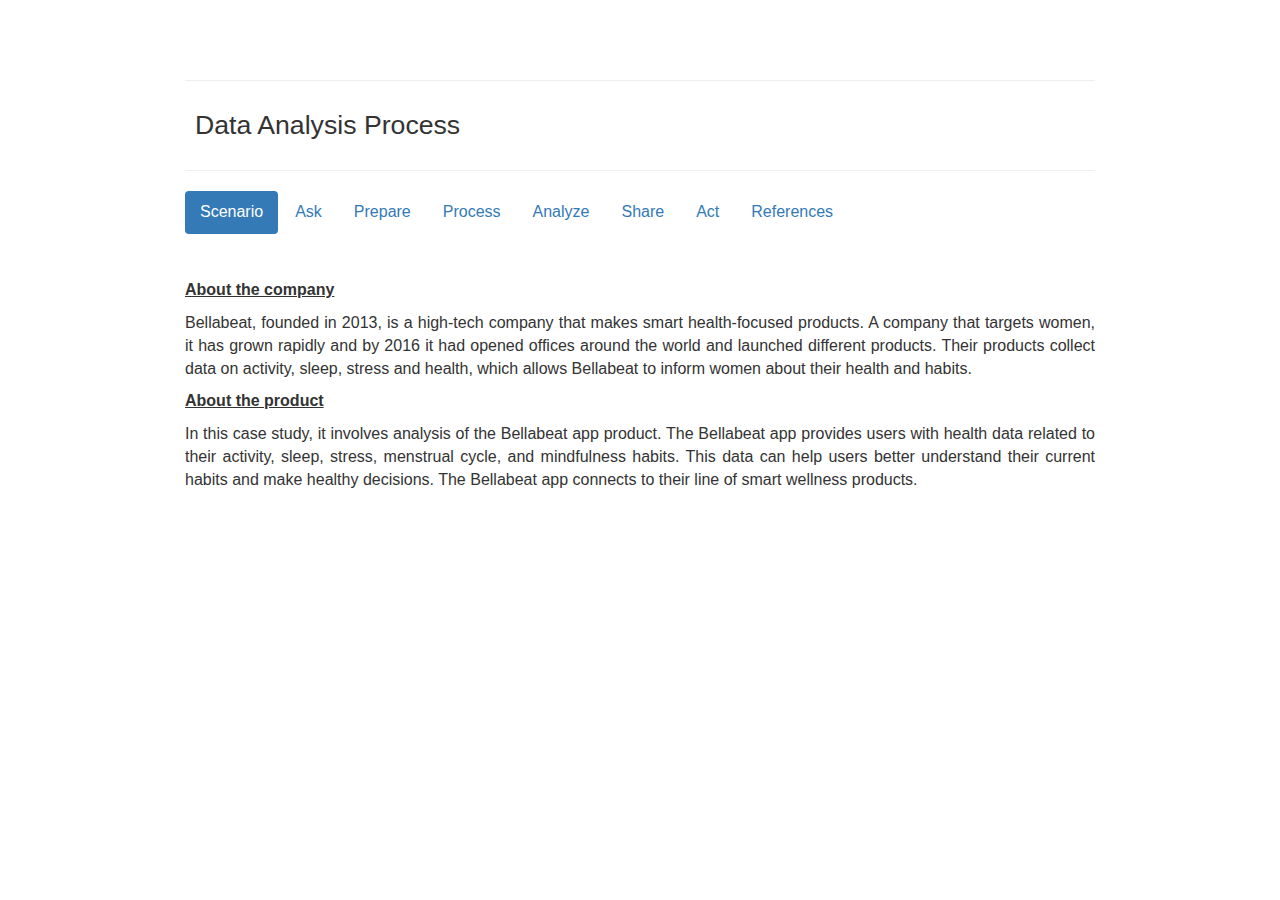
==== commit 8d338fc6: "Updated index files" ====
--- a/docs/index.html
+++ b/docs/index.html
@@ -652,19 +652,17 @@
 (ID) available for analysis.</p>
 <p>In the following table, all summarized information can be found:</p>
 <p><br></p>
-<pre class="r"><code># importing and creating a dataframe with data et organization summary
+<pre class="r"><code># importing and creating a dataframe with dataset organization summary
 
 library(readr) #for read in large flat files
 
 dataset_organization_summary &lt;- read_csv(&quot;dataset_organization_summary.csv&quot;, show_col_types = FALSE)
-
 
 # displaying dataframe as table with additional formatting using knitr package and kable function
 
 library(dplyr) #for data manipulation
 library(knitr) 
 library(kableExtra)
-
 
 dataset_organization_summary %&gt;% kable(align = &quot;l&quot;) %&gt;% 
                             kable_styling(full_width = FALSE, bootstrap_options = &quot;striped&quot;)</code></pre>
@@ -954,7 +952,7 @@
 <li><p>Some contents are for individual analysis by user, such as MET
 value (dataset - Nr. 13) or not comprehensive enough for analysis, such
 as Value and logID (dataset - Nr. 14).</p></li>
-<li><p>In daily timeframe dataset (Nr. 2-4), when we observed the
+<li><p>In daily timeframe dataset (Nr. 2 - 4), when we observed the
 contents, we noticed that all the information is present in a single
 dataset, which is dataset (Nr. 1). In this situation, we will focus only
 on the dataset (Nr. 1) that contains all the information we
@@ -998,7 +996,6 @@
 
 library(tidyverse) # important package for data analysis
 library(lubridate) # important package to work with dates and times
-
 
 library(tidyr) # a framework for creating and shaping tidy data
 library(dplyr) # for data manipulation
@@ -1126,7 +1123,7 @@
 <p><br></p>
 <p><u><strong>Cleaning process</strong></u></p>
 <p>Before merging some datasets to work better in later steps, it is a
-good practice to make sure the data is clean. First we started checking
+good practice to make sure the data is clean. First, we started checking
 for duplicates and NA values, then we removed them. After that, we
 examined how many unique IDs per dataframe we have to work with.</p>
 <p><br></p>
@@ -1158,6 +1155,7 @@
 <p><br></p>
 <p>From these results, we need to remove 3 duplicates in the day_sleep
 dataframe and check again if it still has duplicates.</p>
+<p><br></p>
 <pre class="r"><code>#Removing duplicates in dataframe
 
 day_sleep &lt;- day_sleep %&gt;% 
@@ -1188,6 +1186,7 @@
 format, in this step we will do some manipulations, such as checking the
 column names in the dataframe, renaming columns (if necessary), changing
 formats and separating date-time column.</p>
+<p><br></p>
 <pre class="r"><code>#Checking the column names
 
 colnames(daily_activity)</code></pre>
@@ -1225,13 +1224,11 @@
 <pre class="r"><code>#Formatting date field, &lt;chr&gt; into &lt;date&gt;
 ##Separating date-time column dataframe
 
-
 daily_activity_clean &lt;- daily_activity %&gt;% 
   mutate(ActivityDate = as.Date(ActivityDate, &quot;%m/%d/%Y&quot;))
 
 day_sleep_clean &lt;- day_sleep %&gt;% 
   mutate(ActivityDate = as.Date(ActivityDate, &quot;%m/%d/%Y&quot;))
-
 
 #hourly dataframe
 
@@ -1352,6 +1349,484 @@
 ## $ AverageIntensity &lt;dbl&gt; 0.333333, 0.133333, 0.116667, 0.000000, 0.000000, 0.0…
 ## $ StepTotal        &lt;dbl&gt; 373, 160, 151, 0, 0, 0, 0, 0, 250, 1864, 676, 360, 25…</code></pre>
 </div>
+<div id="analyze" class="section level2 tabset tabset-fade">
+<h2 class="tabset tabset-fade">Analyze</h2>
+<p><br></p>
+<p>To begin the analysis step and establish hypotheses about the
+available data, it is interesting to first evaluate the statistical data
+to gain first insights. In this way, the summary() function
+automatically calculates key statistics from the data frames, which
+allows with the outputs to explore the data. From the dataframes it is
+seen that only a few variables are interesting to investigate for
+statistical analysis and further analysis, such as: Total Steps or
+Steps, Active by level in minutes (Very, Fairly, Lightly, Sedentary),
+Calories, Total minutes asleep and Total Time in Bed.</p>
+<p><br></p>
+<pre class="r"><code>#Exploring the dataframes with summary() function
+
+day_activity_sleep_df %&gt;% 
+  select(TotalSteps, VeryActiveMinutes, FairlyActiveMinutes, LightlyActiveMinutes, SedentaryMinutes, Calories, TotalMinutesAsleep, TotalTimeInBed) %&gt;% 
+  summary()</code></pre>
+<pre><code>##    TotalSteps    VeryActiveMinutes FairlyActiveMinutes LightlyActiveMinutes
+##  Min.   :   17   Min.   :  0.00    Min.   :  0.00      Min.   :  2.0       
+##  1st Qu.: 5189   1st Qu.:  0.00    1st Qu.:  0.00      1st Qu.:158.0       
+##  Median : 8913   Median :  9.00    Median : 11.00      Median :208.0       
+##  Mean   : 8515   Mean   : 25.05    Mean   : 17.92      Mean   :216.5       
+##  3rd Qu.:11370   3rd Qu.: 38.00    3rd Qu.: 26.75      3rd Qu.:263.0       
+##  Max.   :22770   Max.   :210.00    Max.   :143.00      Max.   :518.0       
+##  SedentaryMinutes    Calories    TotalMinutesAsleep TotalTimeInBed 
+##  Min.   :   0.0   Min.   : 257   Min.   : 58.0      Min.   : 61.0  
+##  1st Qu.: 631.2   1st Qu.:1841   1st Qu.:361.0      1st Qu.:403.8  
+##  Median : 717.0   Median :2207   Median :432.5      Median :463.0  
+##  Mean   : 712.1   Mean   :2389   Mean   :419.2      Mean   :458.5  
+##  3rd Qu.: 782.8   3rd Qu.:2920   3rd Qu.:490.0      3rd Qu.:526.0  
+##  Max.   :1265.0   Max.   :4900   Max.   :796.0      Max.   :961.0</code></pre>
+<pre class="r"><code>hour_df %&gt;% 
+  select(Calories, StepTotal) %&gt;% 
+  summary()</code></pre>
+<pre><code>##     Calories        StepTotal      
+##  Min.   : 42.00   Min.   :    0.0  
+##  1st Qu.: 63.00   1st Qu.:    0.0  
+##  Median : 83.00   Median :   40.0  
+##  Mean   : 97.39   Mean   :  320.2  
+##  3rd Qu.:108.00   3rd Qu.:  357.0  
+##  Max.   :948.00   Max.   :10554.0</code></pre>
+<p><br></p>
+<p>About the outcomes what can we observe:</p>
+<ul>
+<li><p>In the data per day users performed an average of 8515 steps,
+spent 25 minutes in very active activities versus 712 minutes in
+sedentary activities, 2389 calories are burned, 419 minutes are spent
+asleep, and 458.5 minutes in bed.</p></li>
+<li><p>Per hour the users burned an average of 97.39 calories and
+performed 320.2 steps in total.</p></li>
+</ul>
+<p>Using these numbers we can conclude for all users as follows:</p>
+<ul>
+<li><p>The total number of steps is low around the recommendation based
+on literature. The recommendation from some studies [<a href="https://www.ncbi.nlm.nih.gov/pmc/articles/PMC5015672/">1</a>, <a href="https://ijbnpa.biomedcentral.com/articles/10.1186/1479-5868-8-79#Sec11">2</a>]
+has shown that 10,000 steps/day is a good number for adults to become
+healthy and have less symptoms about anxiety, depression, fatigue and so
+on.</p></li>
+<li><p>Active by level in minutes shows that users spent a lot of time
+doing activities in the sedentary category around 712 min per day and in
+very active activities was low around 75 min per day. Womens Health [<a href="https://www.womenshealth.gov/getting-active/how-be-active-health#3">3</a>]
+reports that a value of 150 min for moderate activities and 75 min for
+intense activities, both each week is ideal for maintaining a healthy
+lifestyle.</p></li>
+<li><p>About how long users spent asleep showed that 419min or 6 hours
+and 59 minutes is the average. The National Sleep Foundation advises [<a href="https://pubmed.ncbi.nlm.nih.gov/29073412">4</a>] that adults need
+about 7-9 hours of sleep per night. About the time in bed it is
+interesting to note that users spent approximately 39 minutes to fall
+asleep.</p></li>
+</ul>
+<p><br></p>
+<p><u><strong>Data aggregation and visualizations</strong></u></p>
+<p>To proceed with the analysis it is necessary to aggregate the data to
+make it useful and accessible. In this way we will aggregate the data in
+the following ways:</p>
+<ul>
+<li><p><strong>By activity level (Inactive, Moderate Active, Active and
+Very Active):</strong> In order to evaluate the type of user and which
+ones fit into an activity level, since in previous steps it was seen
+that a large number of users spend a lot of time at the sedentary level.
+So to confirm the hypothesis raised earlier, we will classify the users
+based on the number of steps per day. Once this type of categorization
+is already established in the literature [<a href="https://www.healthline.com/health/how-many-steps-a-day#How-many-steps-should-you-take-a-day?">5</a>,
+<a href="https://www.10000steps.org.au/articles/healthy-lifestyles/counting-steps/">6</a>].
+We will consider the following categories:</p>
+<ul>
+<li>Inactive: &lt; 5000 steps/ day</li>
+<li>Moderate Active: 5000 - 10000 steps/day</li>
+<li>Active: 10000 - 12500 steps/day</li>
+<li>Very Active: &gt; 12500 steps/day</li>
+</ul></li>
+</ul>
+<p><br></p>
+<pre class="r"><code>#Activity level by user
+
+#Grouping the data by user and calculating the mean total steps 
+
+Id_mean_total_steps &lt;- day_activity_sleep_df %&gt;% 
+  group_by(Id) %&gt;%
+  summarise(mean_TotalSteps = mean(TotalSteps)) 
+             
+head(Id_mean_total_steps)</code></pre>
+<pre><code>## # A tibble: 6 × 2
+##           Id mean_TotalSteps
+##        &lt;dbl&gt;           &lt;dbl&gt;
+## 1 1503960366          12406.
+## 2 1644430081           7968.
+## 3 1844505072           3477 
+## 4 1927972279           1490 
+## 5 2026352035           5619.
+## 6 2320127002           5079</code></pre>
+<pre class="r"><code>#categorizing data by activity level             
+             
+activity_level_by_user &lt;- Id_mean_total_steps %&gt;%
+               mutate(user_level = case_when(
+                 mean_TotalSteps &lt; 5000 ~ &quot;Inactive&quot;,
+                 mean_TotalSteps &gt;= 5000 &amp; mean_TotalSteps &lt; 10000 ~ &quot;Moderate Active&quot;,
+                 mean_TotalSteps &gt;= 10000 &amp; mean_TotalSteps &lt; 12500 ~ &quot;Active&quot;, 
+                 mean_TotalSteps &gt;= 12500  ~ &quot;Very Active&quot;
+               ))
+             
+head(activity_level_by_user)</code></pre>
+<pre><code>## # A tibble: 6 × 3
+##           Id mean_TotalSteps user_level     
+##        &lt;dbl&gt;           &lt;dbl&gt; &lt;chr&gt;          
+## 1 1503960366          12406. Active         
+## 2 1644430081           7968. Moderate Active
+## 3 1844505072           3477  Inactive       
+## 4 1927972279           1490  Inactive       
+## 5 2026352035           5619. Moderate Active
+## 6 2320127002           5079  Moderate Active</code></pre>
+<pre class="r"><code>#calculating the percentage of users by level
+
+percentage_user_level &lt;- activity_level_by_user %&gt;% 
+  group_by(user_level) %&gt;% 
+  summarise(percent_by_user = (n() / nrow(activity_level_by_user))) %&gt;% 
+  mutate(labels = scales::percent(percent_by_user)) %&gt;% 
+  mutate(user_level = factor(user_level, levels = c(&#39;Inactive&#39;, &#39;Moderate Active&#39;, &#39;Active&#39;, &#39;Very Active&#39;)))
+
+head(percentage_user_level)</code></pre>
+<pre><code>## # A tibble: 4 × 3
+##   user_level      percent_by_user labels
+##   &lt;fct&gt;                     &lt;dbl&gt; &lt;chr&gt; 
+## 1 Active                   0.167  16.7% 
+## 2 Inactive                 0.208  20.8% 
+## 3 Moderate Active          0.583  58.3% 
+## 4 Very Active              0.0417 4.2%</code></pre>
+<pre class="r"><code>#visualizing the data: Distribution of users by activity level
+
+colors &lt;-  c(&quot;#33CC00&quot;, &quot;#FF3333&quot;, &quot;#FBC932&quot;, &quot;#56B4E9&quot;)
+
+ggplot(data = percentage_user_level, aes(x=&quot;&quot;, y = percent_by_user, fill = user_level)) +
+  geom_col(color = &quot;black&quot;) +
+  coord_polar(&quot;y&quot;, start = 0) + 
+  geom_text(aes(label = paste0(round(percent_by_user*100), &quot;%&quot;)), 
+            position = position_stack(vjust = 0.5)) +
+  guides(fill = guide_legend(title = &quot;Level&quot;)) +
+  theme(panel.background = element_blank(),
+        axis.line = element_blank(),
+        axis.text = element_blank(),
+        axis.ticks = element_blank(),
+        axis.title = element_blank(), 
+        plot.title = element_text(vjust = -2, size = 14),
+        plot.background = element_rect(color = &quot;gray&quot;, size = 1)) +
+  ggtitle(&quot;Distribution of users by activity level&quot;) +
+  scale_fill_manual(values = colors)</code></pre>
+<p><img src="[data-uri]" width="672" />
+<br></p>
+<p><strong>Conclusion:</strong> As expected it is noted that the
+majority of users, approximately 79%, are in the inactive and moderately
+active category.</p>
+<p><br></p>
+<p>-<strong>By weekday (Monday through Sunday):</strong> In order to
+understand this user profile and help Bellabeat’s marketing team to make
+decisions, it is necessary to evaluate how these users behave throughout
+the week and during the hours of the day. The following data will be
+organized in a weekday perspective for all users:</p>
+<p><br></p>
+<pre class="r"><code>#By weekday (Monday through Sunday) 
+
+weekday_total_steps &lt;- daily_activity_clean %&gt;% 
+   mutate(weekday = weekdays(ActivityDate)) %&gt;%
+   select(Id, weekday, TotalSteps) %&gt;% 
+   group_by(weekday) %&gt;% 
+   summarise(mean_TotalSteps = mean(TotalSteps)) %&gt;% 
+   mutate(weekday = factor(weekday, levels = c(&#39;Monday&#39;, &#39;Tuesday&#39;, &#39;Wednesday&#39;, &#39;Thursday&#39;, &#39;Friday&#39;, &#39;Saturday&#39;, &#39;Sunday&#39;))) 
+
+#Visualizing the data: Total Steps(average) per weekday
+
+ggplot(weekday_total_steps, aes(x = weekday, y = mean_TotalSteps, fill = &quot;#FFB40F&quot;))+
+   geom_bar(stat=&#39;identity&#39;) +
+   geom_hline(yintercept = 10000, linetype = &quot;dashed&quot;) +
+   labs(title = &quot;Total Steps(average) per weekday&quot;, x= &quot;&quot;, y = &quot;Total Steps(average)&quot;) +
+   theme(legend.position=&quot;none&quot;,
+         plot.title = element_text(vjust = 1, size = 14),
+         plot.background = element_rect(color = &quot;gray&quot;, size = 1))</code></pre>
+<p><img src="[data-uri]" width="672" />
+<br></p>
+<p><strong>Conclusion:</strong> It can be seen that the average number
+of steps taken throughout the day is below the recommended amount (10
+000 per day), with the lowest average on Sunday.</p>
+<p><br></p>
+<p>In the same way we can evaluate by hour and analyse how users behave
+throughout the day, from the same parameter (average total steps).</p>
+<p><br></p>
+<pre class="r"><code>#By hour 
+
+hourly_total_steps &lt;- hourly_steps_clean %&gt;% 
+  select(Id, ActivityHour, StepTotal) %&gt;% 
+  group_by(ActivityHour) %&gt;% 
+  summarise(mean_TotalSteps = mean(StepTotal))
+  
+#Visualizing the data: Total Steps(average) per hour
+
+ggplot(hourly_total_steps, aes(x = ActivityHour, y = mean_TotalSteps, fill = &quot;#FFB40F&quot;))+
+  geom_bar(stat=&#39;identity&#39;) +
+  labs(title = &quot;Total Steps(average) per hour&quot;, x= &quot;&quot;, y = &quot;Total Steps(average)&quot;) +
+  theme(legend.position=&quot;none&quot;,
+        plot.title = element_text(vjust = 1, size = 14),
+        plot.background = element_rect(color = &quot;gray&quot;, size = 1)) +
+  theme(axis.text.x = element_text(angle = 45,vjust = 0.5, hjust = 1))</code></pre>
+<p><img src="[data-uri]" width="672" />
+<br></p>
+<p><strong>Conclusion:</strong> It is possible to observe from the
+figure that in the period between 6am and 2pm there is an increase in
+the amount of steps taken with a decrease over 3pm. From 16-20h is the
+interval of highest activity among users.</p>
+<p><br></p>
+<ul>
+<li><p><strong>By sleep duration (&lt;7h, 7-9h and &gt;9h):</strong> To
+check the distribution of users in relation to sleep time, in this
+section we will categorize the data of asleep users in the following way
+[<a href="https://www.sleepfoundation.org/how-sleep-works/how-much-sleep-do-we-really-need">7</a>,<a href="https://www.ncbi.nlm.nih.gov/pmc/articles/PMC2864873/">8</a>]:</p></li>
+<li><p>Short Sleep: less than 7 h</p></li>
+<li><p>Ideal Sleep: between 7 to 9 h</p></li>
+<li><p>Long Sleep: more than 9 h</p></li>
+</ul>
+<p><br></p>
+<p>From this categorization it is possible to view the percentage of
+users in each category.</p>
+<p><br></p>
+<pre class="r"><code>#By Sleep duration
+
+#Transforming data from data sleep
+
+sleep_duration_by_user &lt;- day_activity_sleep_df %&gt;%
+  select(Id, TotalMinutesAsleep, TotalTimeInBed) %&gt;% 
+  mutate(Total_Asleep_Hour = TotalMinutesAsleep/60, Total_TimeInBed_Hour = TotalTimeInBed/60) %&gt;% 
+  mutate(Total_Time_fall_Asleep_Minutes = (TotalTimeInBed - TotalMinutesAsleep))
+         
+#Categorizing sleep data         
+ 
+sleep_duration_distribuition &lt;-  sleep_duration_by_user %&gt;% 
+  group_by(Id) %&gt;% 
+  summarise(mean_Total_Asleep_Hour = mean(Total_Asleep_Hour)) %&gt;% 
+  mutate(sleep_duration = case_when(
+    mean_Total_Asleep_Hour &lt; 7 ~ &quot;Short Sleep&quot;,
+    mean_Total_Asleep_Hour &gt;= 7 &amp; mean_Total_Asleep_Hour &lt; 9 ~ &quot;Ideal Sleep&quot;,
+    mean_Total_Asleep_Hour &gt;= 9  ~ &quot;Long Sleep&quot;
+           )) 
+
+#Calculating the percentage of users by sleep duration
+
+percentage_user &lt;- sleep_duration_distribuition %&gt;% 
+  group_by(sleep_duration) %&gt;% 
+  summarise(percent_by_user = (n() / nrow(sleep_duration_distribuition))) %&gt;% 
+  mutate(labels = scales::percent(percent_by_user)) %&gt;% 
+  mutate(sleep_duration = factor(sleep_duration, levels = c(&#39;Short Sleep&#39;, &#39;Ideal Sleep&#39;, &#39;Long Sleep&#39;)))
+
+#Visualizing the data: Percentage of users by sleep duration
+
+colors &lt;-  c(&quot;#FF3333&quot;, &quot;#FBC932&quot;,  &quot;#33CC00&quot;)
+
+ggplot(data = percentage_user, aes(x = sleep_duration,  y = labels, fill = sleep_duration)) +
+    geom_col()  +
+    labs(title = &quot;Percentage of users by sleep duration&quot;, x= &quot;&quot;, y = &quot;&quot;) +
+    theme(legend.position=&quot;none&quot;,
+          plot.title = element_text(vjust = 1, size = 14),
+          plot.background = element_rect(color = &quot;gray&quot;, size = 1)) +
+    guides(fill = guide_legend(title = &quot;Duration&quot;)) +
+    scale_fill_manual(values = colors)</code></pre>
+<p><img src="[data-uri]" width="672" />
+<br></p>
+<p><strong>Conclusion:</strong> From the figure it is possible to
+observe that 54% of users belong to the group of users who sleep less
+than 7h as recommended by the National Sleep Foundation guidelines.</p>
+<p><br></p>
+<p>In addition, with this data it was possible to evaluate how the users
+of each category sleep throughout week.</p>
+<p><br></p>
+<pre class="r"><code>#Calculating the asleep time by weekday
+
+weekday_asleep_hour &lt;- day_activity_sleep_df %&gt;% 
+  mutate(weekday = weekdays(ActivityDate)) %&gt;%
+  select(Id, weekday, TotalMinutesAsleep) %&gt;% 
+  mutate(Total_Asleep_Hour = TotalMinutesAsleep/60) %&gt;% 
+  mutate(sleep_duration = case_when(
+    Total_Asleep_Hour &lt; 7 ~ &quot;Short Sleep&quot;,
+    Total_Asleep_Hour &gt;= 7 &amp; Total_Asleep_Hour &lt; 9 ~ &quot;Ideal Sleep&quot;,
+    Total_Asleep_Hour &gt;= 9  ~ &quot;Long Sleep&quot;
+  )) %&gt;% 
+  mutate(sleep_duration = factor(sleep_duration, levels = c(&#39;Short Sleep&#39;, &#39;Ideal Sleep&#39;, &#39;Long Sleep&#39;))) %&gt;% 
+  mutate(weekday = factor(weekday, levels = c(&#39;Monday&#39;, &#39;Tuesday&#39;, &#39;Wednesday&#39;, &#39;Thursday&#39;, &#39;Friday&#39;, &#39;Saturday&#39;, &#39;Sunday&#39;))) 
+  
+#Visualizing the data: Distribution of users by sleep hours throughout the week
+
+colors &lt;-  c(&quot;#FF3333&quot;, &quot;#FBC932&quot;,  &quot;#33CC00&quot;)
+
+ggplot(data = weekday_asleep_hour, aes(x = Total_Asleep_Hour, y = stat(count) , fill = sleep_duration)) +
+    geom_histogram(position = &#39;dodge&#39;, bins = 30) +
+    facet_wrap(~weekday) +
+    labs(title = &quot;Distribution of users by sleep hours throughout the week&quot;, x= &quot;hour(h)&quot;, y = &quot;Count of users&quot;) +
+    guides(fill = guide_legend(title = &quot;Duration&quot;)) +
+    theme(legend.justification = &quot;top&quot;,
+           plot.title = element_text(vjust = 1, size = 14),
+           plot.background = element_rect(color = &quot;gray&quot;, size = 1)) +
+    scale_fill_manual(values = colors) </code></pre>
+<p><img src="[data-uri]" width="672" /></p>
+<pre class="r"><code>ggplot(data = weekday_asleep_hour, aes(x=weekday,y = stat(count), fill=sleep_duration)) +
+  geom_bar(position=&quot;dodge&quot;, alpha = 0.6) +
+  labs(title = &quot;Distribution of users by sleep hours throughout the week&quot;, x= &quot;&quot;, y = &quot;Count of users&quot;) +
+  guides(fill = guide_legend(title = &quot;Duration&quot;)) +
+  theme(legend.justification = &quot;top&quot;, 
+         plot.title = element_text(vjust = 1, size = 14),
+         plot.background = element_rect(color = &quot;gray&quot;, size = 1)) +
+  scale_fill_manual(values = colors)</code></pre>
+<p><img src="[data-uri]" width="672" />
+<br></p>
+<p><strong>Conclusion:</strong> Based on the figure it can be observed
+that most users had short sleep (&lt;7 h) on Tuesday, Friday and
+Saturday. Regarding ideal sleep, users slept between 7-9h in the middle
+of the week (Wednesday and Thursday) and long sleep (&gt;9h) occurred on
+Sunday.</p>
+<p><br></p>
+<p>After these conclusions, we can check the data we have for any
+correlations, in order to investigate if there are any dependencies
+between the variables. Thus, we will investigate two situations:</p>
+<p><br></p>
+<p><strong>1. If the more steps the users do more calories are
+burned</strong></p>
+<p><br></p>
+<pre class="r"><code>#Correlation
+
+# Calories burned vs Total steps 
+
+ggplot(data = day_activity_sleep_df, aes(x = TotalSteps, y = Calories)) +
+  geom_point(color = &#39;#F8766D&#39;) +
+  geom_smooth(color = &#39;#FFD20F&#39;) +
+  labs(title = &quot;Calories Burned by Total Steps (per day)&quot;, x= &quot;Total Steps&quot;, y = &quot;Calories&quot;) +
+  theme(plot.title = element_text(vjust = 1, size = 14),
+        plot.background = element_rect(color = &quot;gray&quot;, size = 1))</code></pre>
+<p><img src="[data-uri]" width="672" />
+<br></p>
+<p><strong>Conclusion:</strong> we can conclude that there is a positive
+relationship between the total calories burned and the number of steps
+taken per day, i.e. the more steps a user takes per day, the more
+calories will be burned.</p>
+<p><br></p>
+<p><strong>2. If the calories expended during the day influences the
+time to fall asleep</strong></p>
+<p><br></p>
+<pre class="r"><code># Calories burned vs Total Time Fall Asleep (per day)
+
+# Calculating total time for Asleep 
+
+calories_sleep_df &lt;- day_activity_sleep_df %&gt;% 
+  mutate(Total_Time_fall_Asleep_Minutes = (TotalTimeInBed - TotalMinutesAsleep))
+ 
+# Visualizing the data: Calories Burned by Total Time for Assleep (per day)
+
+ggplot(data = calories_sleep_df, aes(x = Total_Time_fall_Asleep_Minutes, y = Calories), position = &quot;jitter&quot;) +
+  geom_point(color = &#39;#F8766D&#39;) +
+  geom_smooth(color = &#39;#FFD20F&#39;) +
+  labs(title = &quot;Calories Burned by Total Time for Assleep (per day)&quot;, x= &quot;Total Time(min)&quot;, y = &quot;Calories&quot;) +
+  theme(plot.title = element_text(vjust = 1, size = 14),
+        plot.background = element_rect(color = &quot;gray&quot;, size = 1))</code></pre>
+<p><img src="[data-uri]" width="672" />
+<br></p>
+<p><strong>Conclusion:</strong> In this situation it is seen that there
+is a negative correlation between the data of calories burned and the
+time needed by users to fall asleep, i.e. the more calories burned the
+less time it takes users to fall asleep.</p>
+</div>
+<div id="share" class="section level2 tabset tabset-fade">
+<h2 class="tabset tabset-fade">Share</h2>
+<p>In this case study, our goal was to answer business questions that
+will help the BellaBeat marketing strategy team make decisions.
+Decisions will be made based on the findings and insights we gained
+throughout this case study. Based on this, we can share a summary of the
+key findings:</p>
+<ul>
+<li><p>The first hypothesis raised was that most users are in the
+sedentary category, based on the average minutes spent in sedentary
+activities. From the data of steps per day we can confirm that
+<strong>most users perform activities considered inactive and moderate
+activities with a total of 79% of BellaBeat users.</strong></p></li>
+<li><p>Evaluating the data of steps taken during the week <strong>it was
+seen that the users do not perform the necessary amount of steps per
+day, staying below 10 000 steps per day.</strong> Over the day
+<strong>we can highlight a drop in steps taken around 15h and after
+19h.</strong></p></li>
+<li><p>Regarding the sleep data, <strong>we can highlight that 54% of
+the users sleep less than 7h a day</strong>, with this <strong>tendency
+occurring on days like Tuesday, Friday and Saturday.</strong></p></li>
+<li><p>Investigating if there are correlations between the data,
+<strong>it was found that the more steps per day the more calories are
+burned while the more calories burned help the users to sleep
+faster.</strong></p></li>
+</ul>
+</div>
+<div id="act" class="section level2 tabset tabset-fade">
+<h2 class="tabset tabset-fade">Act</h2>
+<p><br></p>
+<p>Bellabeat’s mission is to empower women for self-awareness by helping
+them understand themselves in order to help them achieve their personal
+goals through the syncing of body, mind and cycle. In this way, from our
+findings on FitBit Fitness Tracker Data, we can make some
+recommendations for the Bellabeat App and the Bellabeat online
+campaign.</p>
+<p><br></p>
+<p><strong>Bellabeat App:</strong></p>
+<ul>
+<li><p>As it was seen that most users are in low activity category.
+<strong>Bellabeat app can recommend different activities (Yoga, Walking,
+Running, Biking) based on the user profile in order to encourage these
+users to move more.</strong> It shows the users in each activity the
+average caloric expenditure, the benefits obtained from it, and the
+amount of minutes needed to perform it in order to reach their daily
+goal.</p></li>
+<li><p>Based on the fact that users do not reach the recommended 10 000
+steps per day target and this can be achieved if users are more
+consistent throughout the day. <strong>Bellabeat App could notify users
+throughout the day to get up and take some steps.</strong> To do this
+<strong>Bellabeat could not only notify users with motivational
+messages, but also reward them with points that could be used as a
+discount when purchasing new products from the brand.</strong></p></li>
+<li><p>Since more than half of the users (54%) sleep less than
+recommended (&lt; 7h), <strong>BellaBeat app could recommend users an
+hour before their sleep window to do relaxing activities that stimulate
+sleep, such as reading books, meditating, drinking tea, unplugging
+electronics, and others.</strong></p></li>
+</ul>
+<p><br></p>
+<p><strong>Bellabeat online campaign:</strong></p>
+<ul>
+<li>In the steps and sleep data it was seen that some specific times and
+days users have less activity in relation to steps and sleep.
+<strong>BellaBeat online campaign could focus on these times, i.e.,
+after office hours and on weekends. Promote educational campaigns about
+the benefits of physical activity and sleep quality.</strong></li>
+</ul>
+</div>
+<div id="references" class="section level2 tabset tabset-fade">
+<h2 class="tabset tabset-fade">References</h2>
+<p><br></p>
+<ul>
+<li><p><em>Yuenyongchaiwat K.</em> Effects of 10,000 steps a day on
+physical and mental health in overweight participants in a community
+setting: a preliminary study. Braz J Phys Ther. 2016
+Jul-Aug;20(4):367-73. doi: 10.1590/bjpt-rbf.2014.0160. Epub 2016 Jun 16.
+PMID: 27556393; PMCID: PMC5015672.</p></li>
+<li><p><em>Tudor-Locke, C., Craig, C.L., Brown, W.J. et al.</em> How
+many steps/day are enough? for adults. Int J Behav Nutr Phys Act 8, 79
+(2011).</p></li>
+<li><p><em>Hirshkowitz M, Whiton K, Albert SM, Alessi C, Bruni O,
+DonCarlos L, Hazen N, Herman J, Katz ES, Kheirandish-Gozal L, Neubauer
+DN, O’Donnell AE, Ohayon M, Peever J, Rawding R, Sachdeva RC, Setters B,
+Vitiello MV, Ware JC, Adams Hillard PJ.</em> National Sleep Foundation’s
+sleep time duration recommendations: methodology and results summary.
+Sleep Health. 2015 Mar;1(1):40-43. doi: 10.1016/j.sleh.2014.12.010. Epub
+2015 Jan 8. PMID: 29073412.</p></li>
+<li><p><em>Cappuccio FP, D’Elia L, Strazzullo P, Miller MA.</em> Sleep
+duration and all-cause mortality: a systematic review and meta-analysis
+of prospective studies. Sleep. 2010 May;33(5):585-92. doi:
+10.1093/sleep/33.5.585. PMID: 20469800; PMCID: PMC2864873.</p></li>
+</ul>
+</div>
 </div>
 
 
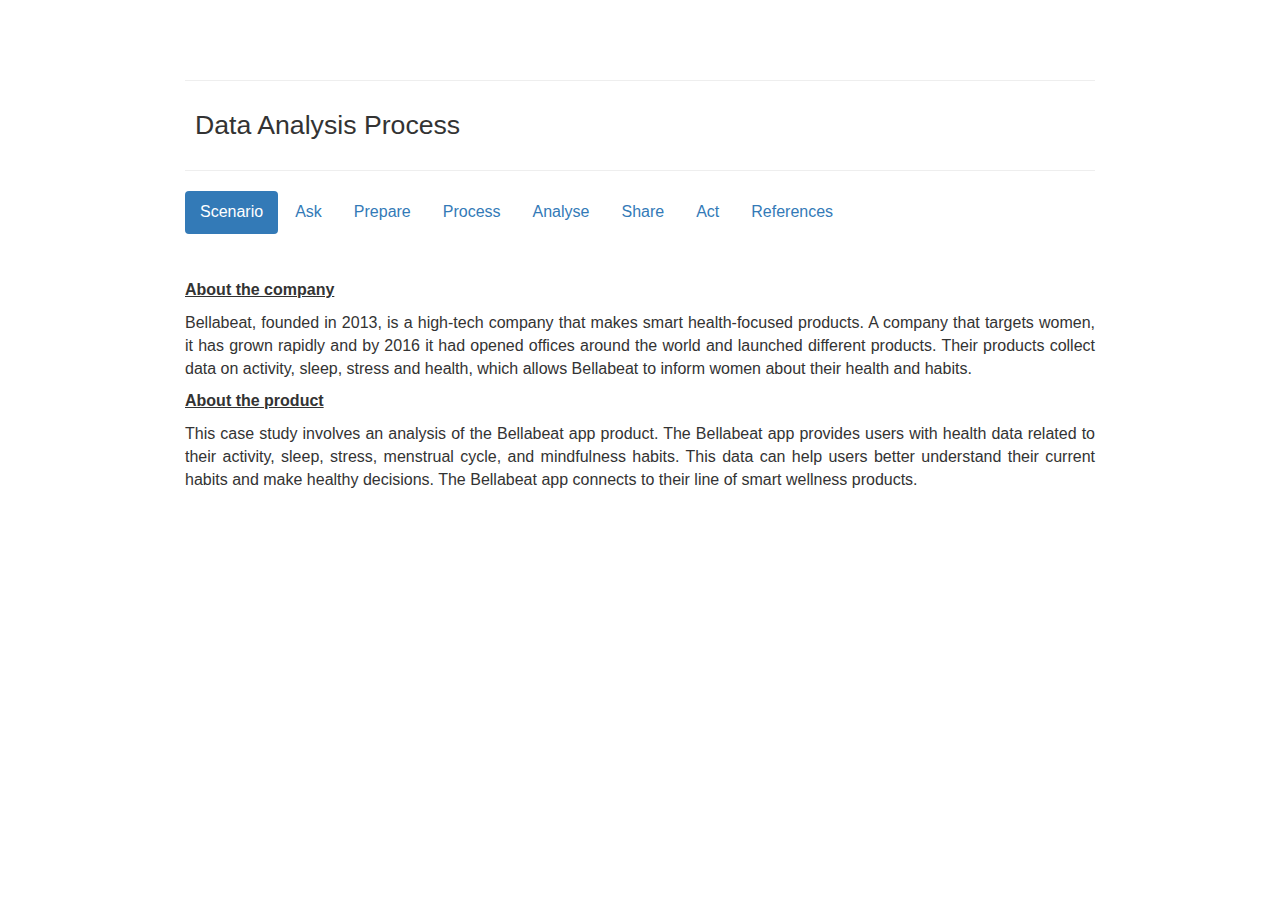
==== commit d81c9c0a: "Updated index files" ====
--- a/docs/index.html
+++ b/docs/index.html
@@ -592,19 +592,19 @@
 stress and health, which allows Bellabeat to inform women about their
 health and habits.</p>
 <p><u><strong>About the product</strong></u></p>
-<p>In this case study, it involves analysis of the Bellabeat app
-product. The Bellabeat app provides users with health data related to
-their activity, sleep, stress, menstrual cycle, and mindfulness habits.
-This data can help users better understand their current habits and make
+<p>This case study involves an analysis of the Bellabeat app product.
+The Bellabeat app provides users with health data related to their
+activity, sleep, stress, menstrual cycle, and mindfulness habits. This
+data can help users better understand their current habits and make
 healthy decisions. The Bellabeat app connects to their line of smart
-wellness products.</p>
+wellness products.</p>
 </div>
 <div id="ask" class="section level2 tabset tabset-fade">
 <h2 class="tabset tabset-fade">Ask</h2>
 <p><br></p>
 <p><u><strong>Business task</strong></u></p>
-<p>Analyze Bellabeat app product data and find trends in order to gain
-insight into how consumers use the Bellabeat product. From these
+<p>Analyse Bellabeat app product data and find trends in order to gain
+insights into how consumers use the Bellabeat product. From these
 findings make recommendations on how these trends would help Bellabeat’s
 marketing strategy.</p>
 <p>These questions will guide our analysis:</p>
@@ -621,7 +621,7 @@
 <li><strong>Sando Mur:</strong> Bellabeat’s cofounder and key member of
 the Bellabeat executive team.</li>
 <li><strong>Bellabeat marketing analytics team:</strong> A team of data
-analysts responsible for collecting, analyzing, and reporting data that
+analysts responsible for collecting, analysing, and reporting data that
 helps guide Bellabeat’s marketing strategy.</li>
 </ul>
 </div>
@@ -629,11 +629,10 @@
 <h2 class="tabset tabset-fade">Prepare</h2>
 <p><br></p>
 <p><u><strong>Information about dataset</strong></u></p>
-<p>In this case study it will be used the FitBit Fitness Tracker Data.
-<a href="https://www.kaggle.com/datasets/arashnic/fitbit">The
-dataset</a> is provided by Mobius and stored on Kaggle. This dataset
-contains personal fitness tracker and was generated by respondents of a
-survey distributed via Amazon Mechanical Turk between 03.12.2016 -
+<p>This case study will be used the FitBit Fitness Tracker Data. <a href="https://www.kaggle.com/datasets/arashnic/fitbit">The dataset</a>
+is provided by Mobius and stored on Kaggle. This dataset contains
+personal fitness tracker and was generated by respondents of a survey
+distributed via Amazon Mechanical Turk between 03.12.2016 -
 05.12.2016.</p>
 <p><strong>Information about licensing, privacy, security and
 accessibility of the dataset:</strong> it was verified that the dataset
@@ -642,15 +641,15 @@
 physical activity, heart rate, and sleep monitoring. It includes
 information about daily activity, steps, and heart rate that can be used
 to explore users’ habits.</p>
-<p><u><strong>Data organization</strong></u></p>
-<p>The dataset is organized into 18 CSV file that contain different
+<p><u><strong>Data organisation</strong></u></p>
+<p>The dataset is organised into 18 CSV files that contain different
 variables and observations. In order to answer some questions as to
 whether the data are accurate, consistent, reliable, and in addition
-whether the data have limitations or problems with bias, we analyzed
+whether the data have limitations or problems with bias, we analysed
 each file in Google Sheets and created a pivot table to check the
 content (fields and values), the tracking period and the amount of users
 (ID) available for analysis.</p>
-<p>In the following table, all summarized information can be found:</p>
+<p>In the following table, all summarised information can be found:</p>
 <p><br></p>
 <pre class="r"><code># importing and creating a dataframe with dataset organization summary
 
@@ -957,7 +956,7 @@
 dataset, which is dataset (Nr. 1). In this situation, we will focus only
 on the dataset (Nr. 1) that contains all the information we
 need.</p></li>
-<li><p>Other problem we noticed is about the tracking period. All the
+<li><p>Another problem we noticed is about the tracking period. All the
 data is from 2016, which is not recent compared to 2022 (6 years ago),
 which implies that this data might differ from current habits. Also,
 most of the recorded data is recorded around (4/12 - 5/12/2016), so for
@@ -970,14 +969,14 @@
 8 (Nr. 18) users data. In this situation we will limit our analysis to
 datasets with data from 24 and 33 users, because a large sample size
 will come closest to representing the population as a whole.</p></li>
-<li><p>Looking at the dataset with a time period in minutes (Nr. 9, 11
-and 15), it can be seen that the analysis falls into a very detailed
+<li><p>By looking at the dataset with a time period in minutes (Nr. 9,
+11 and 15), it can be seen that the analysis falls into a very detailed
 perspective. Since we do not have much data regarding the number of
 users, this analysis may give us little information and inconsistent
 conclusions.</p></li>
 </ul>
 <p>From these limitations, we decided not to continue in the next step
-by analyzing some datasets, Nr. 2,3,4,5, 9, 10, 11, 12, 13, 14, 15, 16
+by analysing some datasets, Nr. 2,3,4,5, 9, 10, 11, 12, 13, 14, 15, 16
 and 18. Even with these limitations, the datasets we will be focusing
 on, still remain useful on finding trends in user behavior and making
 predictions that can help Bellabeat’s marketing team.</p>
@@ -986,7 +985,7 @@
 <h2 class="tabset tabset-fade">Process</h2>
 <p><br></p>
 <p>In this case study, R language will be used to clean, transform and
-visualize data.</p>
+visualise data.</p>
 <p><br></p>
 <p><u><strong>Setting up the environment</strong></u></p>
 <p>First of all, we started to install and loading important packages in
@@ -1003,7 +1002,7 @@
 library(ggplot2) #for data visualization</code></pre>
 <p><br></p>
 <p><u><strong>Importing datasets</strong></u></p>
-<p>In the data organization step it was verified that some datasets had
+<p>In the data organisation step it was verified that some datasets had
 some limitations for analysis, in this way we selected some important
 datasets to start the cleaning process, such as:</p>
 <ul>
@@ -1025,7 +1024,7 @@
 day_sleep &lt;- read_csv(&quot;sleepDay_merged.csv&quot;)</code></pre>
 <p><br></p>
 <p>After that, to view dataframes and check the structure of dataframes,
-data type and column names, str() function was used to check these
+data type and column names, str() function is used to check these
 information:</p>
 <p><br></p>
 <pre class="r"><code>#Preview of dataframes 
@@ -1124,8 +1123,9 @@
 <p><u><strong>Cleaning process</strong></u></p>
 <p>Before merging some datasets to work better in later steps, it is a
 good practice to make sure the data is clean. First, we started checking
-for duplicates and NA values, then we removed them. After that, we
-examined how many unique IDs per dataframe we have to work with.</p>
+for duplicates and NA values (“NOT available”), then we removed them.
+After that, we examined how many unique IDs per dataframe we have to
+work with.</p>
 <p><br></p>
 <pre class="r"><code>#Checking for duplicates 
 
@@ -1216,10 +1216,10 @@
 <p><br></p>
 <p>The next step is to change the format in the date-time field. In
 previous, when checking dataframe structure it was seen that these
-fields are as chr(character), so it is necessary to change the fields to
-date. In this situation we used as.Date() function and as.POSIXct()
-(when there are time components). To split the date/time column the
-separate() function was used.</p>
+fields are as chr(character type), so it is necessary to change the
+fields to date type. In this situation we used ‘as.Date() function’ and
+‘as.POSIXct()’ (when there are time components). To split the date/time
+column the ‘separate() function’ was used.</p>
 <p><br></p>
 <pre class="r"><code>#Formatting date field, &lt;chr&gt; into &lt;date&gt;
 ##Separating date-time column dataframe
@@ -1298,8 +1298,8 @@
 ## $ TotalTimeInBed     &lt;dbl&gt; 346, 407, 442, 367, 712, 320, 377, 364, 384, 449, 3…</code></pre>
 <p><br></p>
 <p><u><strong>Merging the dataframes</strong></u></p>
-<p>In order to better organize, reduce the number of dataframes to be
-worked on and improve visualization of correlations that may exist
+<p>In order to better organise, reduce the number of dataframes to be
+worked on and improve visualisation of correlations that may exist
 between data in the same time interval. From the dataframe structures it
 was possible to verify that the dataframes can be merged by day and
 hour. Once the dataframes have in common the primary key that are ID and
@@ -1349,12 +1349,12 @@
 ## $ AverageIntensity &lt;dbl&gt; 0.333333, 0.133333, 0.116667, 0.000000, 0.000000, 0.0…
 ## $ StepTotal        &lt;dbl&gt; 373, 160, 151, 0, 0, 0, 0, 0, 250, 1864, 676, 360, 25…</code></pre>
 </div>
-<div id="analyze" class="section level2 tabset tabset-fade">
-<h2 class="tabset tabset-fade">Analyze</h2>
+<div id="analyse" class="section level2 tabset tabset-fade">
+<h2 class="tabset tabset-fade">Analyse</h2>
 <p><br></p>
 <p>To begin the analysis step and establish hypotheses about the
 available data, it is interesting to first evaluate the statistical data
-to gain first insights. In this way, the summary() function
+to gain first insights. In this way, the ‘summary() function’
 automatically calculates key statistics from the data frames, which
 allows with the outputs to explore the data. From the dataframes it is
 seen that only a few variables are interesting to investigate for
@@ -1392,11 +1392,11 @@
 ##  3rd Qu.:108.00   3rd Qu.:  357.0  
 ##  Max.   :948.00   Max.   :10554.0</code></pre>
 <p><br></p>
-<p>About the outcomes what can we observe:</p>
+<p>About the outcomes what we can observe:</p>
 <ul>
 <li><p>In the data per day users performed an average of 8515 steps,
-spent 25 minutes in very active activities versus 712 minutes in
-sedentary activities, 2389 calories are burned, 419 minutes are spent
+spent 25 minutes in ‘very active’ activities versus 712 minutes in
+‘sedentary’ activities, 2389 calories are burned, 419 minutes are spent
 asleep, and 458.5 minutes in bed.</p></li>
 <li><p>Per hour the users burned an average of 97.39 calories and
 performed 320.2 steps in total.</p></li>
@@ -1406,22 +1406,24 @@
 <li><p>The total number of steps is low around the recommendation based
 on literature. The recommendation from some studies [<a href="https://www.ncbi.nlm.nih.gov/pmc/articles/PMC5015672/">1</a>, <a href="https://ijbnpa.biomedcentral.com/articles/10.1186/1479-5868-8-79#Sec11">2</a>]
 has shown that 10,000 steps/day is a good number for adults to become
-healthy and have less symptoms about anxiety, depression, fatigue and so
-on.</p></li>
+healthy and to have less symptoms about anxiety, depression, fatigue and
+so on.</p></li>
 <li><p>Active by level in minutes shows that users spent a lot of time
-doing activities in the sedentary category around 712 min per day and in
-very active activities was low around 75 min per day. Womens Health [<a href="https://www.womenshealth.gov/getting-active/how-be-active-health#3">3</a>]
-reports that a value of 150 min for moderate activities and 75 min for
-intense activities, both each week is ideal for maintaining a healthy
-lifestyle.</p></li>
-<li><p>About how long users spent asleep showed that 419min or 6 hours
-and 59 minutes is the average. The National Sleep Foundation advises [<a href="https://pubmed.ncbi.nlm.nih.gov/29073412">4</a>] that adults need
-about 7-9 hours of sleep per night. About the time in bed it is
-interesting to note that users spent approximately 39 minutes to fall
-asleep.</p></li>
+doing activities in the sedentary category around 712 minutes per day.
+In additionaly in ‘very active’ activities are low around 75 minutes per
+day. Womens Health [<a href="https://www.womenshealth.gov/getting-active/how-be-active-health#3">3</a>]
+reports that a value of 150 minutes for ‘moderate’ activities and 75
+minutes for ‘intense’ activities, both kind of activities each week is
+ideal for maintaining a healthy lifestyle.</p></li>
+<li><p>About how long users spent asleep, showed that 419 minutes or 6
+hours and 59 minutes is the average. The National Sleep Foundation
+advises [<a href="https://pubmed.ncbi.nlm.nih.gov/29073412">4</a>] that
+adults need about 7-9 hours of sleep per night. About the time in bed,
+it is interesting to note that users spent approximately 39 minutes to
+falling asleep.</p></li>
 </ul>
 <p><br></p>
-<p><u><strong>Data aggregation and visualizations</strong></u></p>
+<p><u><strong>Data aggregation and visualisations</strong></u></p>
 <p>To proceed with the analysis it is necessary to aggregate the data to
 make it useful and accessible. In this way we will aggregate the data in
 the following ways:</p>
@@ -1431,7 +1433,7 @@
 ones fit into an activity level, since in previous steps it was seen
 that a large number of users spend a lot of time at the sedentary level.
 So to confirm the hypothesis raised earlier, we will classify the users
-based on the number of steps per day. Once this type of categorization
+based on the number of steps per day. Once this type of categorisation
 is already established in the literature [<a href="https://www.healthline.com/health/how-many-steps-a-day#How-many-steps-should-you-take-a-day?">5</a>,
 <a href="https://www.10000steps.org.au/articles/healthy-lifestyles/counting-steps/">6</a>].
 We will consider the following categories:</p>
@@ -1523,10 +1525,10 @@
 active category.</p>
 <p><br></p>
 <p>-<strong>By weekday (Monday through Sunday):</strong> In order to
-understand this user profile and help Bellabeat’s marketing team to make
-decisions, it is necessary to evaluate how these users behave throughout
-the week and during the hours of the day. The following data will be
-organized in a weekday perspective for all users:</p>
+understand the users’ profiles and help Bellabeat’s marketing team to
+make decisions, it is necessary to evaluate how these users behave
+throughout the week and during the hours of the day. The following data
+will be organized in a weekday perspective for all users:</p>
 <p><br></p>
 <pre class="r"><code>#By weekday (Monday through Sunday) 
 
@@ -1581,14 +1583,14 @@
 <ul>
 <li><p><strong>By sleep duration (&lt;7h, 7-9h and &gt;9h):</strong> To
 check the distribution of users in relation to sleep time, in this
-section we will categorize the data of asleep users in the following way
+section we will categorise the data of asleep users in the following way
 [<a href="https://www.sleepfoundation.org/how-sleep-works/how-much-sleep-do-we-really-need">7</a>,<a href="https://www.ncbi.nlm.nih.gov/pmc/articles/PMC2864873/">8</a>]:</p></li>
 <li><p>Short Sleep: less than 7 h</p></li>
 <li><p>Ideal Sleep: between 7 to 9 h</p></li>
 <li><p>Long Sleep: more than 9 h</p></li>
 </ul>
 <p><br></p>
-<p>From this categorization it is possible to view the percentage of
+<p>From this categorisation it is possible to view the percentage of
 users in each category.</p>
 <p><br></p>
 <pre class="r"><code>#By Sleep duration
@@ -1775,14 +1777,14 @@
 <li><p>As it was seen that most users are in low activity category.
 <strong>Bellabeat app can recommend different activities (Yoga, Walking,
 Running, Biking) based on the user profile in order to encourage these
-users to move more.</strong> It shows the users in each activity the
+users to move more.</strong> It shows for users in each activity the
 average caloric expenditure, the benefits obtained from it, and the
 amount of minutes needed to perform it in order to reach their daily
 goal.</p></li>
 <li><p>Based on the fact that users do not reach the recommended 10 000
-steps per day target and this can be achieved if users are more
-consistent throughout the day. <strong>Bellabeat App could notify users
-throughout the day to get up and take some steps.</strong> To do this
+steps per day. This can be achieved if users are more consistent
+throughout the day. <strong>Bellabeat App could notify users throughout
+the day to get up and take some steps.</strong> To do this
 <strong>Bellabeat could not only notify users with motivational
 messages, but also reward them with points that could be used as a
 discount when purchasing new products from the brand.</strong></p></li>
